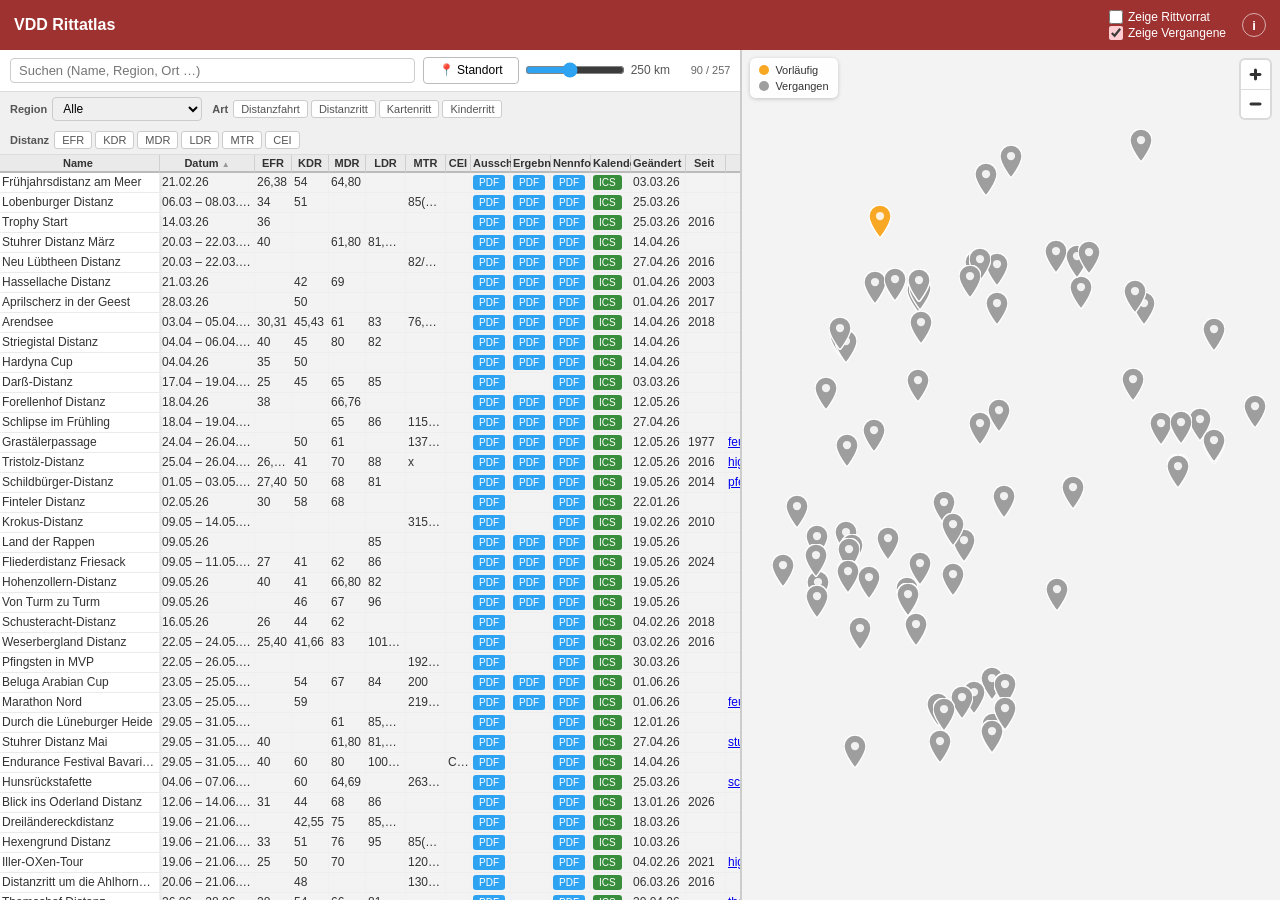
==== index.html @ be240b48 "update Datenschutz description" ====
<!DOCTYPE html>
<html lang="de">
<head>
<meta charset="UTF-8">
<meta name="viewport" content="width=device-width, initial-scale=1">
<title>VDD Rittatlas – Karte & Tabelle aller Distanzritte in Deutschland</title>
<meta name="description" content="Interaktive Karte und Tabelle aller VDD-Distanzritte in Deutschland. Filtern nach Region, Distanz, Typ und Entfernung vom Standort">
<meta property="og:type" content="website">
<meta property="og:url" content="https://techtimo.github.io/vdd-rittatlas/">
<meta property="og:title" content="VDD Rittatlas – Karte & Tabelle aller Distanzritte in Deutschland">
<meta property="og:description" content="Interaktive Karte und Tabelle aller VDD-Distanzritte in Deutschland. Filtern nach Region, Distanz, Typ und Entfernung vom Standort">

<link rel="canonical" href="https://techtimo.github.io/vdd-rittatlas/">
<link rel="icon" type="image/svg+xml" href="favicon.svg">
<link rel="preconnect" href="https://sgx.geodatenzentrum.de" crossorigin>
<link rel="preload" href="lib/maplibre-gl.css" as="style" onload="this.onload=null;this.rel='stylesheet'">
<noscript><link rel="stylesheet" href="lib/maplibre-gl.css"></noscript>
<link rel="stylesheet" href="app.css">
<link rel="preload" href="lib/maplibre-gl.js" as="script">
</head>
<body>

<main id="app">
  <div id="header">
    <h1>VDD Rittatlas</h1>
    <div id="toggle-group">
      <label id="vorrat-toggle"><input type="checkbox" id="show-vorrat"> Zeige Rittvorrat</label>
      <label id="vergangene-toggle"><input type="checkbox" id="show-vergangene" checked> Zeige Vergangene</label>
    </div>
    <button id="btn-info" title="Über diesen Atlas">i</button>
  </div>

  <div id="offline-banner">Offline – PDFs und Karte nicht verfügbar</div>

  <div id="split">
    <div id="left-pane">
      <div id="controls">
        <div id="search-wrap">
          <input id="search" type="text" placeholder="Suchen (Name, Region, Ort …)">
          <button id="search-clear" aria-label="Suche löschen">&#x2715;</button>
        </div>
        <div id="loc-controls">
          <button id="btn-locate">&#x1F4CD; Standort</button>
          <input id="radius-slider" type="range" min="50" max="500" step="50" value="250">
          <span id="radius-label">250 km</span>
        </div>
        <span id="count"></span>
      </div>
      <div id="filter-bar">
        <div class="fbar-group">
          <span class="fbar-label">Region</span>
          <select id="region-select"><option value="">Alle</option></select>
        </div>
        <div class="fbar-group">
          <span class="fbar-label">Art</span>
          <div id="type-toggles" class="toggle-row"></div>
        </div>
        <div class="fbar-group">
          <span class="fbar-label">Distanz</span>
          <div class="toggle-row">
            <button class="tog" data-dist="efr" title="Einführungsritt (25–40 km)">EFR</button>
            <button class="tog" data-dist="kdr" title="Kurzdistanzritt (41–60 km)">KDR</button>
            <button class="tog" data-dist="mdr" title="Mitteldistanzritt (61–80 km)">MDR</button>
            <button class="tog" data-dist="ldr" title="Langdistanzritt (81–160 km)">LDR</button>
            <button class="tog" data-dist="mtr" title="Mehrtagesritt">MTR</button>
            <button class="tog" data-dist="cei" title="Concours d'Endurance International">CEI</button>
          </div>
        </div>
        <button id="btn-clear-filters">&#x2715; Filter</button>
      </div>
      <div id="grid"></div>
    </div>

    <div id="right-pane">
      <div id="map"></div>
      <div id="legend-bar"></div>
    </div>
  </div>
</main>

<!-- info modal -->
<div id="info-modal">
  <div id="info-modal-content">
    <div id="info-modal-header">
      <span>Über diesen Atlas</span>
      <button id="info-modal-close">✕</button>
    </div>
    <div id="info-modal-body">
      <p>Der <strong>VDD Rittatlas</strong> zeigt aktuelle Distanzritte und Rittvorrat-Veranstaltungen in Deutschland auf einer interaktiven Karte und Tabelle.</p>
      <p>Die Daten stammen aus der <a href="https://vdd-aktuell.de/mediawiki/" target="_blank" rel="noopener">VDD-MediaWiki</a> und werden regelmäßig automatisch auf Änderungen geprüft.</p>
      <table id="info-stats">
        <tr><td>Zuletzt geprüft:</td><td id="info-geprueft">–</td></tr>
        <tr><td>Letzte Änderung:</td><td id="info-last-changed">–</td></tr>
      </table>
      <p>Quellcode: <a href="https://github.com/techtimo/vdd-rittatlas" target="_blank" rel="noopener">github.com/techtimo/vdd-rittatlas</a></p>
      <hr style="margin:14px 0;border:none;border-top:1px solid #eee">
      <p style="font-weight:600;margin-bottom:6px">Datenschutzerklärung</p>
      <p>Diese Seite setzt <strong>keine Cookies</strong> und erstellt keine Nutzerprofile. Die öffentlichen Veranstaltungsdaten werden im <strong>lokalen Speicher</strong> (localStorage) Ihres Browsers gespeichert, um eine Offline-Nutzung zu ermöglichen. Es werden dabei keine personenbezogenen Daten gespeichert.</p>
      <p><strong>Drittanbieter:</strong> Beim Laden der Seite werden Ressourcen von folgenden Diensten geladen, an die dabei Ihre IP-Adresse übermittelt wird:</p>
      <ul style="margin:4px 0 8px 16px;line-height:1.8">
        <li><a href="https://basemap.de" target="_blank" rel="noopener">basemap.de</a> / <a href="https://www.bkg.bund.de" target="_blank" rel="noopener">BKG</a> (sgx.geodatenzentrum.de) – Vektorkartenkacheln und Kartenstil</li>
        <li><a href="https://docs.github.com/en/site-policy/privacy-policies/github-general-privacy-statement" target="_blank" rel="noopener">GitHub</a> (github.io, api.github.com) – Hosting der Website und Prüfung des letzten Datenabgleichs</li>
        <li><a href="https://vdd-aktuell.de" target="_blank" rel="noopener">VDD MediaWiki</a> – Veranstaltungsbilder und Dokumente (nur beim Öffnen einer Veranstaltung)</li>
      </ul>
      <p><strong>Standortdaten:</strong> Die Standortfunktion verarbeitet Ihren Standort ausschließlich lokal im Browser. Es werden keine Standortdaten übertragen.</p>
    </div>
  </div>
</div>

<!-- mobile popup modal -->
<div id="popup-modal">
  <div id="popup-modal-content">
    <div id="popup-modal-header">
      <span id="popup-modal-title"></span>
      <button id="popup-modal-share" title="Link teilen" data-copied="✓"></button>
      <button id="popup-modal-close">✕</button>
    </div>
    <div id="popup-modal-body"></div>
    <div id="popup-modal-footer"></div>
  </div>
</div>

<script defer src="lib/maplibre-gl.js"></script>
<script defer src="app.js"></script>
</body>
</html>
---- lib/maplibre-gl.css ----
.maplibregl-map{font:12px/20px Helvetica Neue,Arial,Helvetica,sans-serif;overflow:hidden;position:relative;-webkit-tap-highlight-color:rgb(0 0 0/0)}.maplibregl-canvas{left:0;position:absolute;top:0}.maplibregl-map:fullscreen{height:100%;width:100%}.maplibregl-ctrl-group button.maplibregl-ctrl-compass{touch-action:none}.maplibregl-canvas-container.maplibregl-interactive,.maplibregl-ctrl-group button.maplibregl-ctrl-compass{cursor:grab;-webkit-user-select:none;-moz-user-select:none;user-select:none}.maplibregl-canvas-container.maplibregl-interactive.maplibregl-track-pointer{cursor:pointer}.maplibregl-canvas-container.maplibregl-interactive:active,.maplibregl-ctrl-group button.maplibregl-ctrl-compass:active{cursor:grabbing}.maplibregl-canvas-container.maplibregl-touch-zoom-rotate,.maplibregl-canvas-container.maplibregl-touch-zoom-rotate .maplibregl-canvas{touch-action:pan-x pan-y}.maplibregl-canvas-container.maplibregl-touch-drag-pan,.maplibregl-canvas-container.maplibregl-touch-drag-pan .maplibregl-canvas{touch-action:pinch-zoom}.maplibregl-canvas-container.maplibregl-touch-zoom-rotate.maplibregl-touch-drag-pan,.maplibregl-canvas-container.maplibregl-touch-zoom-rotate.maplibregl-touch-drag-pan .maplibregl-canvas{touch-action:none}.maplibregl-canvas-container.maplibregl-touch-drag-pan.maplibregl-cooperative-gestures,.maplibregl-canvas-container.maplibregl-touch-drag-pan.maplibregl-cooperative-gestures .maplibregl-canvas{touch-action:pan-x pan-y}.maplibregl-ctrl-bottom-left,.maplibregl-ctrl-bottom-right,.maplibregl-ctrl-top-left,.maplibregl-ctrl-top-right{pointer-events:none;position:absolute;z-index:2}.maplibregl-ctrl-top-left{left:0;top:0}.maplibregl-ctrl-top-right{right:0;top:0}.maplibregl-ctrl-bottom-left{bottom:0;left:0}.maplibregl-ctrl-bottom-right{bottom:0;right:0}.maplibregl-ctrl{clear:both;pointer-events:auto;transform:translate(0)}.maplibregl-ctrl-top-left .maplibregl-ctrl{float:left;margin:10px 0 0 10px}.maplibregl-ctrl-top-right .maplibregl-ctrl{float:right;margin:10px 10px 0 0}.maplibregl-ctrl-bottom-left .maplibregl-ctrl{float:left;margin:0 0 10px 10px}.maplibregl-ctrl-bottom-right .maplibregl-ctrl{float:right;margin:0 10px 10px 0}.maplibregl-ctrl-group{background:#fff;border-radius:4px}.maplibregl-ctrl-group:not(:empty){box-shadow:0 0 0 2px rgba(0,0,0,.1)}@media (forced-colors:active){.maplibregl-ctrl-group:not(:empty){box-shadow:0 0 0 2px ButtonText}}.maplibregl-ctrl-group button{background-color:transparent;border:0;box-sizing:border-box;cursor:pointer;display:block;height:29px;outline:none;padding:0;width:29px}.maplibregl-ctrl-group button+button{border-top:1px solid #ddd}.maplibregl-ctrl button .maplibregl-ctrl-icon{background-position:50%;background-repeat:no-repeat;display:block;height:100%;width:100%}@media (forced-colors:active){.maplibregl-ctrl-icon{background-color:transparent}.maplibregl-ctrl-group button+button{border-top:1px solid ButtonText}}.maplibregl-ctrl button::-moz-focus-inner{border:0;padding:0}.maplibregl-ctrl-attrib-button:focus,.maplibregl-ctrl-group button:focus{box-shadow:0 0 2px 2px #0096ff}.maplibregl-ctrl button:disabled{cursor:not-allowed}.maplibregl-ctrl button:disabled .maplibregl-ctrl-icon{opacity:.25}@media (hover:hover){.maplibregl-ctrl button:not(:disabled):hover{background-color:rgba(0,0,0,.05)}}.maplibregl-ctrl button:not(:disabled):active{background-color:rgba(0,0,0,.05)}.maplibregl-ctrl-group button:focus:focus-visible{box-shadow:0 0 2px 2px #0096ff}.maplibregl-ctrl-group button:focus:not(:focus-visible){box-shadow:none}.maplibregl-ctrl-group button:focus:first-child{border-radius:4px 4px 0 0}.maplibregl-ctrl-group button:focus:last-child{border-radius:0 0 4px 4px}.maplibregl-ctrl-group button:focus:only-child{border-radius:inherit}.maplibregl-ctrl button.maplibregl-ctrl-zoom-out .maplibregl-ctrl-icon{background-image:url("data:image/svg+xml;charset=utf-8,%3Csvg xmlns='http://www.w3.org/2000/svg' width='29' height='29' fill='%23333' viewBox='0 0 29 29'%3E%3Cpath d='M10 13c-.75 0-1.5.75-1.5 1.5S9.25 16 10 16h9c.75 0 1.5-.75 1.5-1.5S19.75 13 19 13z'/%3E%3C/svg%3E")}.maplibregl-ctrl button.maplibregl-ctrl-zoom-in .maplibregl-ctrl-icon{background-image:url("data:image/svg+xml;charset=utf-8,%3Csvg xmlns='http://www.w3.org/2000/svg' width='29' height='29' fill='%23333' viewBox='0 0 29 29'%3E%3Cpath d='M14.5 8.5c-.75 0-1.5.75-1.5 1.5v3h-3c-.75 0-1.5.75-1.5 1.5S9.25 16 10 16h3v3c0 .75.75 1.5 1.5 1.5S16 19.75 16 19v-3h3c.75 0 1.5-.75 1.5-1.5S19.75 13 19 13h-3v-3c0-.75-.75-1.5-1.5-1.5'/%3E%3C/svg%3E")}@media (forced-colors:active){.maplibregl-ctrl button.maplibregl-ctrl-zoom-out .maplibregl-ctrl-icon{background-image:url("data:image/svg+xml;charset=utf-8,%3Csvg xmlns='http://www.w3.org/2000/svg' width='29' height='29' fill='%23fff' viewBox='0 0 29 29'%3E%3Cpath d='M10 13c-.75 0-1.5.75-1.5 1.5S9.25 16 10 16h9c.75 0 1.5-.75 1.5-1.5S19.75 13 19 13z'/%3E%3C/svg%3E")}.maplibregl-ctrl button.maplibregl-ctrl-zoom-in .maplibregl-ctrl-icon{background-image:url("data:image/svg+xml;charset=utf-8,%3Csvg xmlns='http://www.w3.org/2000/svg' width='29' height='29' fill='%23fff' viewBox='0 0 29 29'%3E%3Cpath d='M14.5 8.5c-.75 0-1.5.75-1.5 1.5v3h-3c-.75 0-1.5.75-1.5 1.5S9.25 16 10 16h3v3c0 .75.75 1.5 1.5 1.5S16 19.75 16 19v-3h3c.75 0 1.5-.75 1.5-1.5S19.75 13 19 13h-3v-3c0-.75-.75-1.5-1.5-1.5'/%3E%3C/svg%3E")}}@media (forced-colors:active) and (prefers-color-scheme:light){.maplibregl-ctrl button.maplibregl-ctrl-zoom-out .maplibregl-ctrl-icon{background-image:url("data:image/svg+xml;charset=utf-8,%3Csvg xmlns='http://www.w3.org/2000/svg' width='29' height='29' viewBox='0 0 29 29'%3E%3Cpath d='M10 13c-.75 0-1.5.75-1.5 1.5S9.25 16 10 16h9c.75 0 1.5-.75 1.5-1.5S19.75 13 19 13z'/%3E%3C/svg%3E")}.maplibregl-ctrl button.maplibregl-ctrl-zoom-in .maplibregl-ctrl-icon{background-image:url("data:image/svg+xml;charset=utf-8,%3Csvg xmlns='http://www.w3.org/2000/svg' width='29' height='29' viewBox='0 0 29 29'%3E%3Cpath d='M14.5 8.5c-.75 0-1.5.75-1.5 1.5v3h-3c-.75 0-1.5.75-1.5 1.5S9.25 16 10 16h3v3c0 .75.75 1.5 1.5 1.5S16 19.75 16 19v-3h3c.75 0 1.5-.75 1.5-1.5S19.75 13 19 13h-3v-3c0-.75-.75-1.5-1.5-1.5'/%3E%3C/svg%3E")}}.maplibregl-ctrl button.maplibregl-ctrl-fullscreen .maplibregl-ctrl-icon{background-image:url("data:image/svg+xml;charset=utf-8,%3Csvg xmlns='http://www.w3.org/2000/svg' width='29' height='29' fill='%23333' viewBox='0 0 29 29'%3E%3Cpath d='M24 16v5.5c0 1.75-.75 2.5-2.5 2.5H16v-1l3-1.5-4-5.5 1-1 5.5 4 1.5-3zM6 16l1.5 3 5.5-4 1 1-4 5.5 3 1.5v1H7.5C5.75 24 5 23.25 5 21.5V16zm7-11v1l-3 1.5 4 5.5-1 1-5.5-4L6 13H5V7.5C5 5.75 5.75 5 7.5 5zm11 2.5c0-1.75-.75-2.5-2.5-2.5H16v1l3 1.5-4 5.5 1 1 5.5-4 1.5 3h1z'/%3E%3C/svg%3E")}.maplibregl-ctrl button.maplibregl-ctrl-shrink .maplibregl-ctrl-icon{background-image:url("data:image/svg+xml;charset=utf-8,%3Csvg xmlns='http://www.w3.org/2000/svg' width='29' height='29' viewBox='0 0 29 29'%3E%3Cpath d='M18.5 16c-1.75 0-2.5.75-2.5 2.5V24h1l1.5-3 5.5 4 1-1-4-5.5 3-1.5v-1zM13 18.5c0-1.75-.75-2.5-2.5-2.5H5v1l3 1.5L4 24l1 1 5.5-4 1.5 3h1zm3-8c0 1.75.75 2.5 2.5 2.5H24v-1l-3-1.5L25 5l-1-1-5.5 4L17 5h-1zM10.5 13c1.75 0 2.5-.75 2.5-2.5V5h-1l-1.5 3L5 4 4 5l4 5.5L5 12v1z'/%3E%3C/svg%3E")}@media (forced-colors:active){.maplibregl-ctrl button.maplibregl-ctrl-fullscreen .maplibregl-ctrl-icon{background-image:url("data:image/svg+xml;charset=utf-8,%3Csvg xmlns='http://www.w3.org/2000/svg' width='29' height='29' fill='%23fff' viewBox='0 0 29 29'%3E%3Cpath d='M24 16v5.5c0 1.75-.75 2.5-2.5 2.5H16v-1l3-1.5-4-5.5 1-1 5.5 4 1.5-3zM6 16l1.5 3 5.5-4 1 1-4 5.5 3 1.5v1H7.5C5.75 24 5 23.25 5 21.5V16zm7-11v1l-3 1.5 4 5.5-1 1-5.5-4L6 13H5V7.5C5 5.75 5.75 5 7.5 5zm11 2.5c0-1.75-.75-2.5-2.5-2.5H16v1l3 1.5-4 5.5 1 1 5.5-4 1.5 3h1z'/%3E%3C/svg%3E")}.maplibregl-ctrl button.maplibregl-ctrl-shrink .maplibregl-ctrl-icon{background-image:url("data:image/svg+xml;charset=utf-8,%3Csvg xmlns='http://www.w3.org/2000/svg' width='29' height='29' fill='%23fff' viewBox='0 0 29 29'%3E%3Cpath d='M18.5 16c-1.75 0-2.5.75-2.5 2.5V24h1l1.5-3 5.5 4 1-1-4-5.5 3-1.5v-1zM13 18.5c0-1.75-.75-2.5-2.5-2.5H5v1l3 1.5L4 24l1 1 5.5-4 1.5 3h1zm3-8c0 1.75.75 2.5 2.5 2.5H24v-1l-3-1.5L25 5l-1-1-5.5 4L17 5h-1zM10.5 13c1.75 0 2.5-.75 2.5-2.5V5h-1l-1.5 3L5 4 4 5l4 5.5L5 12v1z'/%3E%3C/svg%3E")}}@media (forced-colors:active) and (prefers-color-scheme:light){.maplibregl-ctrl button.maplibregl-ctrl-fullscreen .maplibregl-ctrl-icon{background-image:url("data:image/svg+xml;charset=utf-8,%3Csvg xmlns='http://www.w3.org/2000/svg' width='29' height='29' viewBox='0 0 29 29'%3E%3Cpath d='M24 16v5.5c0 1.75-.75 2.5-2.5 2.5H16v-1l3-1.5-4-5.5 1-1 5.5 4 1.5-3zM6 16l1.5 3 5.5-4 1 1-4 5.5 3 1.5v1H7.5C5.75 24 5 23.25 5 21.5V16zm7-11v1l-3 1.5 4 5.5-1 1-5.5-4L6 13H5V7.5C5 5.75 5.75 5 7.5 5zm11 2.5c0-1.75-.75-2.5-2.5-2.5H16v1l3 1.5-4 5.5 1 1 5.5-4 1.5 3h1z'/%3E%3C/svg%3E")}.maplibregl-ctrl button.maplibregl-ctrl-shrink .maplibregl-ctrl-icon{background-image:url("data:image/svg+xml;charset=utf-8,%3Csvg xmlns='http://www.w3.org/2000/svg' width='29' height='29' viewBox='0 0 29 29'%3E%3Cpath d='M18.5 16c-1.75 0-2.5.75-2.5 2.5V24h1l1.5-3 5.5 4 1-1-4-5.5 3-1.5v-1zM13 18.5c0-1.75-.75-2.5-2.5-2.5H5v1l3 1.5L4 24l1 1 5.5-4 1.5 3h1zm3-8c0 1.75.75 2.5 2.5 2.5H24v-1l-3-1.5L25 5l-1-1-5.5 4L17 5h-1zM10.5 13c1.75 0 2.5-.75 2.5-2.5V5h-1l-1.5 3L5 4 4 5l4 5.5L5 12v1z'/%3E%3C/svg%3E")}}.maplibregl-ctrl button.maplibregl-ctrl-compass .maplibregl-ctrl-icon{background-image:url("data:image/svg+xml;charset=utf-8,%3Csvg xmlns='http://www.w3.org/2000/svg' width='29' height='29' fill='%23333' viewBox='0 0 29 29'%3E%3Cpath d='m10.5 14 4-8 4 8z'/%3E%3Cpath fill='%23ccc' d='m10.5 16 4 8 4-8z'/%3E%3C/svg%3E")}@media (forced-colors:active){.maplibregl-ctrl button.maplibregl-ctrl-compass .maplibregl-ctrl-icon{background-image:url("data:image/svg+xml;charset=utf-8,%3Csvg xmlns='http://www.w3.org/2000/svg' width='29' height='29' fill='%23fff' viewBox='0 0 29 29'%3E%3Cpath d='m10.5 14 4-8 4 8z'/%3E%3Cpath fill='%23ccc' d='m10.5 16 4 8 4-8z'/%3E%3C/svg%3E")}}@media (forced-colors:active) and (prefers-color-scheme:light){.maplibregl-ctrl button.maplibregl-ctrl-compass .maplibregl-ctrl-icon{background-image:url("data:image/svg+xml;charset=utf-8,%3Csvg xmlns='http://www.w3.org/2000/svg' width='29' height='29' viewBox='0 0 29 29'%3E%3Cpath d='m10.5 14 4-8 4 8z'/%3E%3Cpath fill='%23ccc' d='m10.5 16 4 8 4-8z'/%3E%3C/svg%3E")}}.maplibregl-ctrl button.maplibregl-ctrl-globe .maplibregl-ctrl-icon{background-image:url("data:image/svg+xml;charset=utf-8,%3Csvg xmlns='http://www.w3.org/2000/svg' width='22' height='22' fill='none' stroke='%23333' viewBox='0 0 22 22'%3E%3Ccircle cx='11' cy='11' r='8.5'/%3E%3Cpath d='M17.5 11c0 4.819-3.02 8.5-6.5 8.5S4.5 15.819 4.5 11 7.52 2.5 11 2.5s6.5 3.681 6.5 8.5Z'/%3E%3Cpath d='M13.5 11c0 2.447-.331 4.64-.853 6.206-.262.785-.562 1.384-.872 1.777-.314.399-.58.517-.775.517s-.461-.118-.775-.517c-.31-.393-.61-.992-.872-1.777C8.831 15.64 8.5 13.446 8.5 11s.331-4.64.853-6.206c.262-.785.562-1.384.872-1.777.314-.399.58-.517.775-.517s.461.118.775.517c.31.393.61.992.872 1.777.522 1.565.853 3.76.853 6.206Z'/%3E%3Cpath d='M11 7.5c-1.909 0-3.622-.166-4.845-.428-.616-.132-1.08-.283-1.379-.434a1.3 1.3 0 0 1-.224-.138q.07-.058.224-.138c.299-.151.763-.302 1.379-.434C7.378 5.666 9.091 5.5 11 5.5s3.622.166 4.845.428c.616.132 1.08.283 1.379.434.105.053.177.1.224.138q-.07.058-.224.138c-.299.151-.763.302-1.379.434-1.223.262-2.936.428-4.845.428ZM4.486 6.436ZM11 16.5c-1.909 0-3.622-.166-4.845-.428-.616-.132-1.08-.283-1.379-.434a1.3 1.3 0 0 1-.224-.138 1.3 1.3 0 0 1 .224-.138c.299-.151.763-.302 1.379-.434C7.378 14.666 9.091 14.5 11 14.5s3.622.166 4.845.428c.616.132 1.08.283 1.379.434.105.053.177.1.224.138a1.3 1.3 0 0 1-.224.138c-.299.151-.763.302-1.379.434-1.223.262-2.936.428-4.845.428Zm-6.514-1.064ZM11 12.5c-2.46 0-4.672-.222-6.255-.574-.796-.177-1.406-.38-1.805-.59a1.5 1.5 0 0 1-.39-.272.3.3 0 0 1-.047-.064.3.3 0 0 1 .048-.064c.066-.073.189-.167.389-.272.399-.21 1.009-.413 1.805-.59C6.328 9.722 8.54 9.5 11 9.5s4.672.222 6.256.574c.795.177 1.405.38 1.804.59.2.105.323.2.39.272a.3.3 0 0 1 .047.064.3.3 0 0 1-.048.064 1.4 1.4 0 0 1-.389.272c-.399.21-1.009.413-1.804.59-1.584.352-3.796.574-6.256.574Zm-8.501-1.51v.002zm0 .018v.002zm17.002.002v-.002zm0-.018v-.002z'/%3E%3C/svg%3E")}.maplibregl-ctrl button.maplibregl-ctrl-globe-enabled .maplibregl-ctrl-icon{background-image:url("data:image/svg+xml;charset=utf-8,%3Csvg xmlns='http://www.w3.org/2000/svg' width='22' height='22' fill='none' stroke='%2333b5e5' viewBox='0 0 22 22'%3E%3Ccircle cx='11' cy='11' r='8.5'/%3E%3Cpath d='M17.5 11c0 4.819-3.02 8.5-6.5 8.5S4.5 15.819 4.5 11 7.52 2.5 11 2.5s6.5 3.681 6.5 8.5Z'/%3E%3Cpath d='M13.5 11c0 2.447-.331 4.64-.853 6.206-.262.785-.562 1.384-.872 1.777-.314.399-.58.517-.775.517s-.461-.118-.775-.517c-.31-.393-.61-.992-.872-1.777C8.831 15.64 8.5 13.446 8.5 11s.331-4.64.853-6.206c.262-.785.562-1.384.872-1.777.314-.399.58-.517.775-.517s.461.118.775.517c.31.393.61.992.872 1.777.522 1.565.853 3.76.853 6.206Z'/%3E%3Cpath d='M11 7.5c-1.909 0-3.622-.166-4.845-.428-.616-.132-1.08-.283-1.379-.434a1.3 1.3 0 0 1-.224-.138q.07-.058.224-.138c.299-.151.763-.302 1.379-.434C7.378 5.666 9.091 5.5 11 5.5s3.622.166 4.845.428c.616.132 1.08.283 1.379.434.105.053.177.1.224.138q-.07.058-.224.138c-.299.151-.763.302-1.379.434-1.223.262-2.936.428-4.845.428ZM4.486 6.436ZM11 16.5c-1.909 0-3.622-.166-4.845-.428-.616-.132-1.08-.283-1.379-.434a1.3 1.3 0 0 1-.224-.138 1.3 1.3 0 0 1 .224-.138c.299-.151.763-.302 1.379-.434C7.378 14.666 9.091 14.5 11 14.5s3.622.166 4.845.428c.616.132 1.08.283 1.379.434.105.053.177.1.224.138a1.3 1.3 0 0 1-.224.138c-.299.151-.763.302-1.379.434-1.223.262-2.936.428-4.845.428Zm-6.514-1.064ZM11 12.5c-2.46 0-4.672-.222-6.255-.574-.796-.177-1.406-.38-1.805-.59a1.5 1.5 0 0 1-.39-.272.3.3 0 0 1-.047-.064.3.3 0 0 1 .048-.064c.066-.073.189-.167.389-.272.399-.21 1.009-.413 1.805-.59C6.328 9.722 8.54 9.5 11 9.5s4.672.222 6.256.574c.795.177 1.405.38 1.804.59.2.105.323.2.39.272a.3.3 0 0 1 .047.064.3.3 0 0 1-.048.064 1.4 1.4 0 0 1-.389.272c-.399.21-1.009.413-1.804.59-1.584.352-3.796.574-6.256.574Zm-8.501-1.51v.002zm0 .018v.002zm17.002.002v-.002zm0-.018v-.002z'/%3E%3C/svg%3E")}.maplibregl-ctrl button.maplibregl-ctrl-terrain .maplibregl-ctrl-icon{background-image:url("data:image/svg+xml;charset=utf-8,%3Csvg xmlns='http://www.w3.org/2000/svg' width='22' height='22' fill='%23333' viewBox='0 0 22 22'%3E%3Cpath d='m1.754 13.406 4.453-4.851 3.09 3.09 3.281 3.277.969-.969-3.309-3.312 3.844-4.121 6.148 6.886h1.082v-.855l-7.207-8.07-4.84 5.187L6.169 6.57l-5.48 5.965v.871ZM.688 16.844h20.625v1.375H.688Zm0 0'/%3E%3C/svg%3E")}.maplibregl-ctrl button.maplibregl-ctrl-terrain-enabled .maplibregl-ctrl-icon{background-image:url("data:image/svg+xml;charset=utf-8,%3Csvg xmlns='http://www.w3.org/2000/svg' width='22' height='22' fill='%2333b5e5' viewBox='0 0 22 22'%3E%3Cpath d='m1.754 13.406 4.453-4.851 3.09 3.09 3.281 3.277.969-.969-3.309-3.312 3.844-4.121 6.148 6.886h1.082v-.855l-7.207-8.07-4.84 5.187L6.169 6.57l-5.48 5.965v.871ZM.688 16.844h20.625v1.375H.688Zm0 0'/%3E%3C/svg%3E")}.maplibregl-ctrl button.maplibregl-ctrl-geolocate .maplibregl-ctrl-icon{background-image:url("data:image/svg+xml;charset=utf-8,%3Csvg xmlns='http://www.w3.org/2000/svg' width='29' height='29' fill='%23333' viewBox='0 0 20 20'%3E%3Cpath d='M10 4C9 4 9 5 9 5v.1A5 5 0 0 0 5.1 9H5s-1 0-1 1 1 1 1 1h.1A5 5 0 0 0 9 14.9v.1s0 1 1 1 1-1 1-1v-.1a5 5 0 0 0 3.9-3.9h.1s1 0 1-1-1-1-1-1h-.1A5 5 0 0 0 11 5.1V5s0-1-1-1m0 2.5a3.5 3.5 0 1 1 0 7 3.5 3.5 0 1 1 0-7'/%3E%3Ccircle cx='10' cy='10' r='2'/%3E%3C/svg%3E")}.maplibregl-ctrl button.maplibregl-ctrl-geolocate:disabled .maplibregl-ctrl-icon{background-image:url("data:image/svg+xml;charset=utf-8,%3Csvg xmlns='http://www.w3.org/2000/svg' width='29' height='29' fill='%23aaa' viewBox='0 0 20 20'%3E%3Cpath d='M10 4C9 4 9 5 9 5v.1A5 5 0 0 0 5.1 9H5s-1 0-1 1 1 1 1 1h.1A5 5 0 0 0 9 14.9v.1s0 1 1 1 1-1 1-1v-.1a5 5 0 0 0 3.9-3.9h.1s1 0 1-1-1-1-1-1h-.1A5 5 0 0 0 11 5.1V5s0-1-1-1m0 2.5a3.5 3.5 0 1 1 0 7 3.5 3.5 0 1 1 0-7'/%3E%3Ccircle cx='10' cy='10' r='2'/%3E%3Cpath fill='red' d='m14 5 1 1-9 9-1-1z'/%3E%3C/svg%3E")}.maplibregl-ctrl button.maplibregl-ctrl-geolocate.maplibregl-ctrl-geolocate-active .maplibregl-ctrl-icon{background-image:url("data:image/svg+xml;charset=utf-8,%3Csvg xmlns='http://www.w3.org/2000/svg' width='29' height='29' fill='%2333b5e5' viewBox='0 0 20 20'%3E%3Cpath d='M10 4C9 4 9 5 9 5v.1A5 5 0 0 0 5.1 9H5s-1 0-1 1 1 1 1 1h.1A5 5 0 0 0 9 14.9v.1s0 1 1 1 1-1 1-1v-.1a5 5 0 0 0 3.9-3.9h.1s1 0 1-1-1-1-1-1h-.1A5 5 0 0 0 11 5.1V5s0-1-1-1m0 2.5a3.5 3.5 0 1 1 0 7 3.5 3.5 0 1 1 0-7'/%3E%3Ccircle cx='10' cy='10' r='2'/%3E%3C/svg%3E")}.maplibregl-ctrl button.maplibregl-ctrl-geolocate.maplibregl-ctrl-geolocate-active-error .maplibregl-ctrl-icon{background-image:url("data:image/svg+xml;charset=utf-8,%3Csvg xmlns='http://www.w3.org/2000/svg' width='29' height='29' fill='%23e58978' viewBox='0 0 20 20'%3E%3Cpath d='M10 4C9 4 9 5 9 5v.1A5 5 0 0 0 5.1 9H5s-1 0-1 1 1 1 1 1h.1A5 5 0 0 0 9 14.9v.1s0 1 1 1 1-1 1-1v-.1a5 5 0 0 0 3.9-3.9h.1s1 0 1-1-1-1-1-1h-.1A5 5 0 0 0 11 5.1V5s0-1-1-1m0 2.5a3.5 3.5 0 1 1 0 7 3.5 3.5 0 1 1 0-7'/%3E%3Ccircle cx='10' cy='10' r='2'/%3E%3C/svg%3E")}.maplibregl-ctrl button.maplibregl-ctrl-geolocate.maplibregl-ctrl-geolocate-background .maplibregl-ctrl-icon{background-image:url("data:image/svg+xml;charset=utf-8,%3Csvg xmlns='http://www.w3.org/2000/svg' width='29' height='29' fill='%2333b5e5' viewBox='0 0 20 20'%3E%3Cpath d='M10 4C9 4 9 5 9 5v.1A5 5 0 0 0 5.1 9H5s-1 0-1 1 1 1 1 1h.1A5 5 0 0 0 9 14.9v.1s0 1 1 1 1-1 1-1v-.1a5 5 0 0 0 3.9-3.9h.1s1 0 1-1-1-1-1-1h-.1A5 5 0 0 0 11 5.1V5s0-1-1-1m0 2.5a3.5 3.5 0 1 1 0 7 3.5 3.5 0 1 1 0-7'/%3E%3C/svg%3E")}.maplibregl-ctrl button.maplibregl-ctrl-geolocate.maplibregl-ctrl-geolocate-background-error .maplibregl-ctrl-icon{background-image:url("data:image/svg+xml;charset=utf-8,%3Csvg xmlns='http://www.w3.org/2000/svg' width='29' height='29' fill='%23e54e33' viewBox='0 0 20 20'%3E%3Cpath d='M10 4C9 4 9 5 9 5v.1A5 5 0 0 0 5.1 9H5s-1 0-1 1 1 1 1 1h.1A5 5 0 0 0 9 14.9v.1s0 1 1 1 1-1 1-1v-.1a5 5 0 0 0 3.9-3.9h.1s1 0 1-1-1-1-1-1h-.1A5 5 0 0 0 11 5.1V5s0-1-1-1m0 2.5a3.5 3.5 0 1 1 0 7 3.5 3.5 0 1 1 0-7'/%3E%3C/svg%3E")}.maplibregl-ctrl button.maplibregl-ctrl-geolocate.maplibregl-ctrl-geolocate-waiting .maplibregl-ctrl-icon{animation:maplibregl-spin 2s linear infinite}@media (forced-colors:active){.maplibregl-ctrl button.maplibregl-ctrl-geolocate .maplibregl-ctrl-icon{background-image:url("data:image/svg+xml;charset=utf-8,%3Csvg xmlns='http://www.w3.org/2000/svg' width='29' height='29' fill='%23fff' viewBox='0 0 20 20'%3E%3Cpath d='M10 4C9 4 9 5 9 5v.1A5 5 0 0 0 5.1 9H5s-1 0-1 1 1 1 1 1h.1A5 5 0 0 0 9 14.9v.1s0 1 1 1 1-1 1-1v-.1a5 5 0 0 0 3.9-3.9h.1s1 0 1-1-1-1-1-1h-.1A5 5 0 0 0 11 5.1V5s0-1-1-1m0 2.5a3.5 3.5 0 1 1 0 7 3.5 3.5 0 1 1 0-7'/%3E%3Ccircle cx='10' cy='10' r='2'/%3E%3C/svg%3E")}.maplibregl-ctrl button.maplibregl-ctrl-geolocate:disabled .maplibregl-ctrl-icon{background-image:url("data:image/svg+xml;charset=utf-8,%3Csvg xmlns='http://www.w3.org/2000/svg' width='29' height='29' fill='%23999' viewBox='0 0 20 20'%3E%3Cpath d='M10 4C9 4 9 5 9 5v.1A5 5 0 0 0 5.1 9H5s-1 0-1 1 1 1 1 1h.1A5 5 0 0 0 9 14.9v.1s0 1 1 1 1-1 1-1v-.1a5 5 0 0 0 3.9-3.9h.1s1 0 1-1-1-1-1-1h-.1A5 5 0 0 0 11 5.1V5s0-1-1-1m0 2.5a3.5 3.5 0 1 1 0 7 3.5 3.5 0 1 1 0-7'/%3E%3Ccircle cx='10' cy='10' r='2'/%3E%3Cpath fill='red' d='m14 5 1 1-9 9-1-1z'/%3E%3C/svg%3E")}.maplibregl-ctrl button.maplibregl-ctrl-geolocate.maplibregl-ctrl-geolocate-active .maplibregl-ctrl-icon{background-image:url("data:image/svg+xml;charset=utf-8,%3Csvg xmlns='http://www.w3.org/2000/svg' width='29' height='29' fill='%2333b5e5' viewBox='0 0 20 20'%3E%3Cpath d='M10 4C9 4 9 5 9 5v.1A5 5 0 0 0 5.1 9H5s-1 0-1 1 1 1 1 1h.1A5 5 0 0 0 9 14.9v.1s0 1 1 1 1-1 1-1v-.1a5 5 0 0 0 3.9-3.9h.1s1 0 1-1-1-1-1-1h-.1A5 5 0 0 0 11 5.1V5s0-1-1-1m0 2.5a3.5 3.5 0 1 1 0 7 3.5 3.5 0 1 1 0-7'/%3E%3Ccircle cx='10' cy='10' r='2'/%3E%3C/svg%3E")}.maplibregl-ctrl button.maplibregl-ctrl-geolocate.maplibregl-ctrl-geolocate-active-error .maplibregl-ctrl-icon{background-image:url("data:image/svg+xml;charset=utf-8,%3Csvg xmlns='http://www.w3.org/2000/svg' width='29' height='29' fill='%23e58978' viewBox='0 0 20 20'%3E%3Cpath d='M10 4C9 4 9 5 9 5v.1A5 5 0 0 0 5.1 9H5s-1 0-1 1 1 1 1 1h.1A5 5 0 0 0 9 14.9v.1s0 1 1 1 1-1 1-1v-.1a5 5 0 0 0 3.9-3.9h.1s1 0 1-1-1-1-1-1h-.1A5 5 0 0 0 11 5.1V5s0-1-1-1m0 2.5a3.5 3.5 0 1 1 0 7 3.5 3.5 0 1 1 0-7'/%3E%3Ccircle cx='10' cy='10' r='2'/%3E%3C/svg%3E")}.maplibregl-ctrl button.maplibregl-ctrl-geolocate.maplibregl-ctrl-geolocate-background .maplibregl-ctrl-icon{background-image:url("data:image/svg+xml;charset=utf-8,%3Csvg xmlns='http://www.w3.org/2000/svg' width='29' height='29' fill='%2333b5e5' viewBox='0 0 20 20'%3E%3Cpath d='M10 4C9 4 9 5 9 5v.1A5 5 0 0 0 5.1 9H5s-1 0-1 1 1 1 1 1h.1A5 5 0 0 0 9 14.9v.1s0 1 1 1 1-1 1-1v-.1a5 5 0 0 0 3.9-3.9h.1s1 0 1-1-1-1-1-1h-.1A5 5 0 0 0 11 5.1V5s0-1-1-1m0 2.5a3.5 3.5 0 1 1 0 7 3.5 3.5 0 1 1 0-7'/%3E%3C/svg%3E")}.maplibregl-ctrl button.maplibregl-ctrl-geolocate.maplibregl-ctrl-geolocate-background-error .maplibregl-ctrl-icon{background-image:url("data:image/svg+xml;charset=utf-8,%3Csvg xmlns='http://www.w3.org/2000/svg' width='29' height='29' fill='%23e54e33' viewBox='0 0 20 20'%3E%3Cpath d='M10 4C9 4 9 5 9 5v.1A5 5 0 0 0 5.1 9H5s-1 0-1 1 1 1 1 1h.1A5 5 0 0 0 9 14.9v.1s0 1 1 1 1-1 1-1v-.1a5 5 0 0 0 3.9-3.9h.1s1 0 1-1-1-1-1-1h-.1A5 5 0 0 0 11 5.1V5s0-1-1-1m0 2.5a3.5 3.5 0 1 1 0 7 3.5 3.5 0 1 1 0-7'/%3E%3C/svg%3E")}}@media (forced-colors:active) and (prefers-color-scheme:light){.maplibregl-ctrl button.maplibregl-ctrl-geolocate .maplibregl-ctrl-icon{background-image:url("data:image/svg+xml;charset=utf-8,%3Csvg xmlns='http://www.w3.org/2000/svg' width='29' height='29' viewBox='0 0 20 20'%3E%3Cpath d='M10 4C9 4 9 5 9 5v.1A5 5 0 0 0 5.1 9H5s-1 0-1 1 1 1 1 1h.1A5 5 0 0 0 9 14.9v.1s0 1 1 1 1-1 1-1v-.1a5 5 0 0 0 3.9-3.9h.1s1 0 1-1-1-1-1-1h-.1A5 5 0 0 0 11 5.1V5s0-1-1-1m0 2.5a3.5 3.5 0 1 1 0 7 3.5 3.5 0 1 1 0-7'/%3E%3Ccircle cx='10' cy='10' r='2'/%3E%3C/svg%3E")}.maplibregl-ctrl button.maplibregl-ctrl-geolocate:disabled .maplibregl-ctrl-icon{background-image:url("data:image/svg+xml;charset=utf-8,%3Csvg xmlns='http://www.w3.org/2000/svg' width='29' height='29' fill='%23666' viewBox='0 0 20 20'%3E%3Cpath d='M10 4C9 4 9 5 9 5v.1A5 5 0 0 0 5.1 9H5s-1 0-1 1 1 1 1 1h.1A5 5 0 0 0 9 14.9v.1s0 1 1 1 1-1 1-1v-.1a5 5 0 0 0 3.9-3.9h.1s1 0 1-1-1-1-1-1h-.1A5 5 0 0 0 11 5.1V5s0-1-1-1m0 2.5a3.5 3.5 0 1 1 0 7 3.5 3.5 0 1 1 0-7'/%3E%3Ccircle cx='10' cy='10' r='2'/%3E%3Cpath fill='red' d='m14 5 1 1-9 9-1-1z'/%3E%3C/svg%3E")}}@keyframes maplibregl-spin{0%{transform:rotate(0deg)}to{transform:rotate(1turn)}}a.maplibregl-ctrl-logo{background-image:url("data:image/svg+xml;charset=utf-8,%3Csvg xmlns='http://www.w3.org/2000/svg' width='88' height='23' fill='none'%3E%3Cpath fill='%23000' fill-opacity='.4' fill-rule='evenodd' d='M17.408 16.796h-1.827l2.501-12.095h.198l3.324 6.533.988 2.19.988-2.19 3.258-6.533h.181l2.6 12.095h-1.81l-1.218-5.644-.362-1.71-.658 1.71-2.929 5.644h-.098l-2.914-5.644-.757-1.71-.345 1.71zm1.958-3.42-.726 3.663a1.255 1.255 0 0 1-1.232 1.011h-1.827a1.255 1.255 0 0 1-1.229-1.509l2.501-12.095a1.255 1.255 0 0 1 1.23-1.001h.197a1.25 1.25 0 0 1 1.12.685l3.19 6.273 3.125-6.263a1.25 1.25 0 0 1 1.123-.695h.181a1.255 1.255 0 0 1 1.227.991l1.443 6.71a5 5 0 0 1 .314-.787l.009-.016a4.6 4.6 0 0 1 1.777-1.887c.782-.46 1.668-.667 2.611-.667a4.6 4.6 0 0 1 1.7.32l.306.134c.21-.16.474-.256.759-.256h1.694a1.255 1.255 0 0 1 1.212.925 1.255 1.255 0 0 1 1.212-.925h1.711c.284 0 .545.094.755.252.613-.3 1.312-.45 2.075-.45 1.356 0 2.557.445 3.482 1.4q.47.48.763 1.064V4.701a1.255 1.255 0 0 1 1.255-1.255h1.86A1.255 1.255 0 0 1 54.44 4.7v9.194h2.217c.19 0 .37.043.532.118v-4.77c0-.356.147-.678.385-.906a2.42 2.42 0 0 1-.682-1.71c0-.665.267-1.253.735-1.7a2.45 2.45 0 0 1 1.722-.674 2.43 2.43 0 0 1 1.705.675q.318.302.504.683V4.7a1.255 1.255 0 0 1 1.255-1.255h1.744A1.255 1.255 0 0 1 65.812 4.7v3.335a4.8 4.8 0 0 1 1.526-.246c.938 0 1.817.214 2.59.69a4.47 4.47 0 0 1 1.67 1.743v-.98a1.255 1.255 0 0 1 1.256-1.256h1.777c.233 0 .451.064.639.174a3.4 3.4 0 0 1 1.567-.372c.346 0 .861.02 1.285.232a1.25 1.25 0 0 1 .689 1.004 4.7 4.7 0 0 1 .853-.588c.795-.44 1.675-.647 2.61-.647 1.385 0 2.65.39 3.525 1.396.836.938 1.168 2.173 1.168 3.528q-.001.515-.056 1.051a1.255 1.255 0 0 1-.947 1.09l.408.952a1.255 1.255 0 0 1-.477 1.552c-.418.268-.92.463-1.458.612-.613.171-1.304.244-2.049.244-1.06 0-2.043-.207-2.886-.698l-.015-.008c-.798-.48-1.419-1.135-1.818-1.963l-.004-.008a5.8 5.8 0 0 1-.548-2.512q0-.429.053-.843a1.3 1.3 0 0 1-.333-.086l-.166-.004c-.223 0-.426.062-.643.228-.03.024-.142.139-.142.59v3.883a1.255 1.255 0 0 1-1.256 1.256h-1.777a1.255 1.255 0 0 1-1.256-1.256V15.69l-.032.057a4.8 4.8 0 0 1-1.86 1.833 5.04 5.04 0 0 1-2.484.634 4.5 4.5 0 0 1-1.935-.424 1.25 1.25 0 0 1-.764.258h-1.71a1.255 1.255 0 0 1-1.256-1.255V7.687a2.4 2.4 0 0 1-.428.625c.253.23.412.561.412.93v7.553a1.255 1.255 0 0 1-1.256 1.255h-1.843a1.25 1.25 0 0 1-.894-.373c-.228.23-.544.373-.894.373H51.32a1.255 1.255 0 0 1-1.256-1.255v-1.251l-.061.117a4.7 4.7 0 0 1-1.782 1.884 4.77 4.77 0 0 1-2.485.67 5.6 5.6 0 0 1-1.485-.188l.009 2.764a1.255 1.255 0 0 1-1.255 1.259h-1.729a1.255 1.255 0 0 1-1.255-1.255v-3.537a1.255 1.255 0 0 1-1.167.793h-1.679a1.25 1.25 0 0 1-.77-.263 4.5 4.5 0 0 1-1.945.429c-.885 0-1.724-.21-2.495-.632l-.017-.01a5 5 0 0 1-1.081-.836 1.255 1.255 0 0 1-1.254 1.312h-1.81a1.255 1.255 0 0 1-1.228-.99l-.782-3.625-2.044 3.939a1.25 1.25 0 0 1-1.115.676h-.098a1.25 1.25 0 0 1-1.116-.68l-2.061-3.994zM35.92 16.63l.207-.114.223-.15q.493-.356.735-.785l.061-.118.033 1.332h1.678V9.242h-1.694l-.033 1.267q-.133-.329-.526-.658l-.032-.028a3.2 3.2 0 0 0-.668-.428l-.27-.12a3.3 3.3 0 0 0-1.235-.23q-1.136-.001-1.974.493a3.36 3.36 0 0 0-1.3 1.382q-.445.89-.444 2.074 0 1.2.51 2.107a3.8 3.8 0 0 0 1.382 1.381 3.9 3.9 0 0 0 1.893.477q.795 0 1.455-.33zm-2.789-5.38q-.576.675-.575 1.762 0 1.102.559 1.794.576.675 1.645.675a2.25 2.25 0 0 0 .934-.19 2.2 2.2 0 0 0 .468-.29l.178-.161a2.2 2.2 0 0 0 .397-.561q.244-.5.244-1.15v-.115q0-.708-.296-1.267l-.043-.077a2.2 2.2 0 0 0-.633-.709l-.13-.086-.047-.028a2.1 2.1 0 0 0-1.073-.285q-1.052 0-1.629.692zm2.316 2.706c.163-.17.28-.407.28-.83v-.114c0-.292-.06-.508-.15-.68a.96.96 0 0 0-.353-.389.85.85 0 0 0-.464-.127c-.4 0-.56.114-.664.239l-.01.012c-.148.174-.275.45-.275.945 0 .506.122.801.27.99.097.11.266.224.68.224.303 0 .504-.09.687-.269zm7.545 1.705a2.6 2.6 0 0 0 .331.423q.319.33.755.548l.173.074q.65.255 1.49.255 1.02 0 1.844-.493a3.45 3.45 0 0 0 1.316-1.4q.493-.904.493-2.089 0-1.909-.988-2.913-.988-1.02-2.584-1.02-.898 0-1.575.347a3 3 0 0 0-.415.262l-.199.166a3.4 3.4 0 0 0-.64.82V9.242h-1.712v11.553h1.729l-.017-5.134zm.53-1.138q.206.29.48.5l.155.11.053.034q.51.296 1.119.297 1.07 0 1.645-.675.577-.69.576-1.762 0-1.119-.576-1.777-.558-.675-1.645-.675-.435 0-.835.16a2 2 0 0 0-.284.136 2 2 0 0 0-.363.254 2.2 2.2 0 0 0-.46.569l-.082.162a2.6 2.6 0 0 0-.213 1.072v.115q0 .707.296 1.267l.135.211zm.964-.818a1.1 1.1 0 0 0 .367.385.94.94 0 0 0 .476.118c.423 0 .59-.117.687-.23.159-.194.28-.478.28-.95 0-.53-.133-.8-.266-.952l-.021-.025c-.078-.094-.231-.221-.68-.221a1 1 0 0 0-.503.135l-.012.007a.86.86 0 0 0-.335.343c-.073.133-.132.324-.132.614v.115a1.4 1.4 0 0 0 .14.66zm15.7-6.222q.347-.346.346-.856a1.05 1.05 0 0 0-.345-.79 1.18 1.18 0 0 0-.84-.329q-.51 0-.855.33a1.05 1.05 0 0 0-.346.79q0 .51.346.855.345.346.856.346.51 0 .839-.346zm4.337 9.314.033-1.332q.191.403.59.747l.098.081a4 4 0 0 0 .316.224l.223.122a3.2 3.2 0 0 0 1.44.322 3.8 3.8 0 0 0 1.875-.477 3.5 3.5 0 0 0 1.382-1.366q.527-.89.526-2.09 0-1.184-.444-2.073a3.24 3.24 0 0 0-1.283-1.399q-.823-.51-1.942-.51a3.5 3.5 0 0 0-1.527.344l-.086.043-.165.09a3 3 0 0 0-.33.214q-.432.315-.656.707a2 2 0 0 0-.099.198l.082-1.283V4.701h-1.744v12.095zm.473-2.509a2.5 2.5 0 0 0 .566.7q.117.098.245.18l.144.08a2.1 2.1 0 0 0 .975.232q1.07 0 1.645-.675.576-.69.576-1.778 0-1.102-.576-1.777-.56-.691-1.645-.692a2.2 2.2 0 0 0-1.015.235q-.22.113-.415.282l-.15.142a2.1 2.1 0 0 0-.42.594q-.223.479-.223 1.1v.115q0 .705.293 1.26zm2.616-.293c.157-.191.28-.479.28-.967 0-.51-.13-.79-.276-.961l-.021-.026c-.082-.1-.232-.225-.67-.225a.87.87 0 0 0-.681.279l-.012.011c-.154.155-.274.38-.274.807v.115c0 .285.057.499.144.669a1.1 1.1 0 0 0 .367.405c.137.082.28.123.455.123.423 0 .59-.118.686-.23zm8.266-3.013q.345-.13.724-.14l.069-.002q.493 0 .642.099l.247-1.794q-.196-.099-.717-.099a2.3 2.3 0 0 0-.545.063 2 2 0 0 0-.411.148 2.2 2.2 0 0 0-.4.249 2.5 2.5 0 0 0-.485.499 2.7 2.7 0 0 0-.32.581l-.05.137v-1.48h-1.778v7.553h1.777v-3.884q0-.546.159-.943a1.5 1.5 0 0 1 .466-.636 2.5 2.5 0 0 1 .399-.253 2 2 0 0 1 .224-.099zm9.784 2.656.05-.922q0-1.743-.856-2.698-.838-.97-2.584-.97-1.119-.001-2.007.493a3.46 3.46 0 0 0-1.4 1.382q-.493.906-.493 2.106 0 1.07.428 1.975.428.89 1.332 1.432.906.526 2.255.526.973 0 1.668-.185l.044-.012.135-.04q.613-.184.984-.421l-.542-1.267q-.3.162-.642.274l-.297.087q-.51.131-1.3.131-.954 0-1.497-.444a1.6 1.6 0 0 1-.192-.193q-.366-.44-.512-1.234l-.004-.021zm-5.427-1.256-.003.022h3.752v-.138q-.011-.727-.288-1.118a1 1 0 0 0-.156-.176q-.46-.428-1.316-.428-.986 0-1.494.604-.379.45-.494 1.234zm-27.053 2.77V4.7h-1.86v12.095h5.333V15.15zm7.103-5.908v7.553h-1.843V9.242h1.843z'/%3E%3Cpath fill='%23fff' d='m19.63 11.151-.757-1.71-.345 1.71-1.12 5.644h-1.827L18.083 4.7h.197l3.325 6.533.988 2.19.988-2.19L26.839 4.7h.181l2.6 12.095h-1.81l-1.218-5.644-.362-1.71-.658 1.71-2.93 5.644h-.098l-2.913-5.644zm14.836 5.81q-1.02 0-1.893-.478a3.8 3.8 0 0 1-1.381-1.382q-.51-.906-.51-2.106 0-1.185.444-2.074a3.36 3.36 0 0 1 1.3-1.382q.839-.494 1.974-.494a3.3 3.3 0 0 1 1.234.231 3.3 3.3 0 0 1 .97.575q.396.33.527.659l.033-1.267h1.694v7.553H37.18l-.033-1.332q-.279.593-1.02 1.053a3.17 3.17 0 0 1-1.662.444zm.296-1.482q.938 0 1.58-.642.642-.66.642-1.711v-.115q0-.708-.296-1.267a2.2 2.2 0 0 0-.807-.872 2.1 2.1 0 0 0-1.119-.313q-1.053 0-1.629.692-.575.675-.575 1.76 0 1.103.559 1.795.577.675 1.645.675zm6.521-6.237h1.711v1.4q.906-1.597 2.83-1.597 1.596 0 2.584 1.02.988 1.005.988 2.914 0 1.185-.493 2.09a3.46 3.46 0 0 1-1.316 1.399 3.5 3.5 0 0 1-1.844.493q-.954 0-1.662-.329a2.67 2.67 0 0 1-1.086-.97l.017 5.134h-1.728zm4.048 6.22q1.07 0 1.645-.674.577-.69.576-1.762 0-1.119-.576-1.777-.558-.675-1.645-.675-.592 0-1.12.296-.51.28-.822.823-.296.527-.296 1.234v.115q0 .708.296 1.267.313.543.823.855.51.296 1.119.297z'/%3E%3Cpath fill='%23e1e3e9' d='M51.325 4.7h1.86v10.45h3.473v1.646h-5.333zm7.12 4.542h1.843v7.553h-1.843zm.905-1.415a1.16 1.16 0 0 1-.856-.346 1.17 1.17 0 0 1-.346-.856 1.05 1.05 0 0 1 .346-.79q.346-.329.856-.329.494 0 .839.33a1.05 1.05 0 0 1 .345.79 1.16 1.16 0 0 1-.345.855q-.33.346-.84.346zm7.875 9.133a3.17 3.17 0 0 1-1.662-.444q-.723-.46-1.004-1.053l-.033 1.332h-1.71V4.701h1.743v4.657l-.082 1.283q.279-.658 1.086-1.119a3.5 3.5 0 0 1 1.778-.477q1.119 0 1.942.51a3.24 3.24 0 0 1 1.283 1.4q.445.888.444 2.072 0 1.201-.526 2.09a3.5 3.5 0 0 1-1.382 1.366 3.8 3.8 0 0 1-1.876.477zm-.296-1.481q1.069 0 1.645-.675.577-.69.577-1.778 0-1.102-.577-1.776-.56-.691-1.645-.692a2.12 2.12 0 0 0-1.58.659q-.642.641-.642 1.694v.115q0 .71.296 1.267a2.4 2.4 0 0 0 .807.872 2.1 2.1 0 0 0 1.119.313zm5.927-6.237h1.777v1.481q.263-.757.856-1.217a2.14 2.14 0 0 1 1.349-.46q.527 0 .724.098l-.247 1.794q-.149-.099-.642-.099-.774 0-1.416.494-.626.493-.626 1.58v3.883h-1.777V9.242zm9.534 7.718q-1.35 0-2.255-.526-.904-.543-1.332-1.432a4.6 4.6 0 0 1-.428-1.975q0-1.2.493-2.106a3.46 3.46 0 0 1 1.4-1.382q.889-.495 2.007-.494 1.744 0 2.584.97.855.956.856 2.7 0 .444-.05.92h-5.43q.18 1.005.708 1.45.542.443 1.497.443.79 0 1.3-.131a4 4 0 0 0 .938-.362l.542 1.267q-.411.263-1.119.46-.708.198-1.711.197zm1.596-4.558q.016-1.02-.444-1.432-.46-.428-1.316-.428-1.728 0-1.991 1.86z'/%3E%3Cpath d='M5.074 15.948a.484.657 0 0 0-.486.659v1.84a.484.657 0 0 0 .486.659h4.101a.484.657 0 0 0 .486-.659v-1.84a.484.657 0 0 0-.486-.659zm3.56 1.16H5.617v.838h3.017z' style='fill:%23fff;fill-rule:evenodd;stroke-width:1.03600001'/%3E%3Cg style='stroke-width:1.12603545'%3E%3Cpath d='M-9.408-1.416c-3.833-.025-7.056 2.912-7.08 6.615-.02 3.08 1.653 4.832 3.107 6.268.903.892 1.721 1.74 2.32 2.902l-.525-.004c-.543-.003-.992.304-1.24.639a1.87 1.87 0 0 0-.362 1.121l-.011 1.877c-.003.402.104.787.347 1.125.244.338.688.653 1.23.656l4.142.028c.542.003.99-.306 1.238-.641a1.87 1.87 0 0 0 .363-1.121l.012-1.875a1.87 1.87 0 0 0-.348-1.127c-.243-.338-.688-.653-1.23-.656l-.518-.004c.597-1.145 1.425-1.983 2.348-2.87 1.473-1.414 3.18-3.149 3.2-6.226-.016-3.59-2.923-6.684-6.993-6.707m-.006 1.1v.002c3.274.02 5.92 2.532 5.9 5.6-.017 2.706-1.39 4.026-2.863 5.44-1.034.994-2.118 2.033-2.814 3.633-.018.041-.052.055-.075.065q-.013.004-.02.01a.34.34 0 0 1-.226.084.34.34 0 0 1-.224-.086l-.092-.077c-.699-1.615-1.768-2.669-2.781-3.67-1.454-1.435-2.797-2.762-2.78-5.478.02-3.067 2.7-5.545 5.975-5.523m-.02 2.826c-1.62-.01-2.944 1.315-2.955 2.96-.01 1.646 1.295 2.988 2.916 2.999h.002c1.621.01 2.943-1.316 2.953-2.961.011-1.646-1.294-2.988-2.916-2.998m-.005 1.1c1.017.006 1.829.83 1.822 1.89s-.83 1.874-1.848 1.867c-1.018-.006-1.829-.83-1.822-1.89s.83-1.874 1.848-1.868m-2.155 11.857 4.14.025c.271.002.49.305.487.676l-.013 1.875c-.003.37-.224.67-.495.668l-4.14-.025c-.27-.002-.487-.306-.485-.676l.012-1.875c.003-.37.224-.67.494-.668' style='color:%23000;font-style:normal;font-variant:normal;font-weight:400;font-stretch:normal;font-size:medium;line-height:normal;font-family:sans-serif;font-variant-ligatures:normal;font-variant-position:normal;font-variant-caps:normal;font-variant-numeric:normal;font-variant-alternates:normal;font-feature-settings:normal;text-indent:0;text-align:start;text-decoration:none;text-decoration-line:none;text-decoration-style:solid;text-decoration-color:%23000;letter-spacing:normal;word-spacing:normal;text-transform:none;writing-mode:lr-tb;direction:ltr;text-orientation:mixed;dominant-baseline:auto;baseline-shift:baseline;text-anchor:start;white-space:normal;shape-padding:0;clip-rule:evenodd;display:inline;overflow:visible;visibility:visible;opacity:1;isolation:auto;mix-blend-mode:normal;color-interpolation:sRGB;color-interpolation-filters:linearRGB;solid-color:%23000;solid-opacity:1;vector-effect:none;fill:%23000;fill-opacity:.4;fill-rule:evenodd;stroke:none;stroke-width:2.47727823;stroke-linecap:butt;stroke-linejoin:miter;stroke-miterlimit:4;stroke-dasharray:none;stroke-dashoffset:0;stroke-opacity:1;color-rendering:auto;image-rendering:auto;shape-rendering:auto;text-rendering:auto' transform='translate(15.553 2.85)scale(.88807)'/%3E%3Cpath d='M-9.415-.316C-12.69-.338-15.37 2.14-15.39 5.207c-.017 2.716 1.326 4.041 2.78 5.477 1.013 1 2.081 2.055 2.78 3.67l.092.076a.34.34 0 0 0 .225.086.34.34 0 0 0 .227-.083l.019-.01c.022-.009.057-.024.074-.064.697-1.6 1.78-2.64 2.814-3.634 1.473-1.414 2.847-2.733 2.864-5.44.02-3.067-2.627-5.58-5.901-5.601m-.057 8.784c1.621.011 2.944-1.315 2.955-2.96.01-1.646-1.295-2.988-2.916-2.999-1.622-.01-2.945 1.315-2.955 2.96s1.295 2.989 2.916 3' style='clip-rule:evenodd;fill:%23e1e3e9;fill-opacity:1;fill-rule:evenodd;stroke:none;stroke-width:2.47727823;stroke-miterlimit:4;stroke-dasharray:none;stroke-opacity:.4' transform='translate(15.553 2.85)scale(.88807)'/%3E%3Cpath d='M-11.594 15.465c-.27-.002-.492.297-.494.668l-.012 1.876c-.003.371.214.673.485.675l4.14.027c.271.002.492-.298.495-.668l.012-1.877c.003-.37-.215-.672-.485-.674z' style='clip-rule:evenodd;fill:%23fff;fill-opacity:1;fill-rule:evenodd;stroke:none;stroke-width:2.47727823;stroke-miterlimit:4;stroke-dasharray:none;stroke-opacity:.4' transform='translate(15.553 2.85)scale(.88807)'/%3E%3C/g%3E%3C/svg%3E");background-repeat:no-repeat;cursor:pointer;display:block;height:23px;margin:0 0 -4px -4px;overflow:hidden;width:88px}a.maplibregl-ctrl-logo.maplibregl-compact{width:14px}@media (forced-colors:active){a.maplibregl-ctrl-logo{background-color:transparent;background-image:url("data:image/svg+xml;charset=utf-8,%3Csvg xmlns='http://www.w3.org/2000/svg' width='88' height='23' fill='none'%3E%3Cpath fill='%23000' fill-opacity='.4' fill-rule='evenodd' d='M17.408 16.796h-1.827l2.501-12.095h.198l3.324 6.533.988 2.19.988-2.19 3.258-6.533h.181l2.6 12.095h-1.81l-1.218-5.644-.362-1.71-.658 1.71-2.929 5.644h-.098l-2.914-5.644-.757-1.71-.345 1.71zm1.958-3.42-.726 3.663a1.255 1.255 0 0 1-1.232 1.011h-1.827a1.255 1.255 0 0 1-1.229-1.509l2.501-12.095a1.255 1.255 0 0 1 1.23-1.001h.197a1.25 1.25 0 0 1 1.12.685l3.19 6.273 3.125-6.263a1.25 1.25 0 0 1 1.123-.695h.181a1.255 1.255 0 0 1 1.227.991l1.443 6.71a5 5 0 0 1 .314-.787l.009-.016a4.6 4.6 0 0 1 1.777-1.887c.782-.46 1.668-.667 2.611-.667a4.6 4.6 0 0 1 1.7.32l.306.134c.21-.16.474-.256.759-.256h1.694a1.255 1.255 0 0 1 1.212.925 1.255 1.255 0 0 1 1.212-.925h1.711c.284 0 .545.094.755.252.613-.3 1.312-.45 2.075-.45 1.356 0 2.557.445 3.482 1.4q.47.48.763 1.064V4.701a1.255 1.255 0 0 1 1.255-1.255h1.86A1.255 1.255 0 0 1 54.44 4.7v9.194h2.217c.19 0 .37.043.532.118v-4.77c0-.356.147-.678.385-.906a2.42 2.42 0 0 1-.682-1.71c0-.665.267-1.253.735-1.7a2.45 2.45 0 0 1 1.722-.674 2.43 2.43 0 0 1 1.705.675q.318.302.504.683V4.7a1.255 1.255 0 0 1 1.255-1.255h1.744A1.255 1.255 0 0 1 65.812 4.7v3.335a4.8 4.8 0 0 1 1.526-.246c.938 0 1.817.214 2.59.69a4.47 4.47 0 0 1 1.67 1.743v-.98a1.255 1.255 0 0 1 1.256-1.256h1.777c.233 0 .451.064.639.174a3.4 3.4 0 0 1 1.567-.372c.346 0 .861.02 1.285.232a1.25 1.25 0 0 1 .689 1.004 4.7 4.7 0 0 1 .853-.588c.795-.44 1.675-.647 2.61-.647 1.385 0 2.65.39 3.525 1.396.836.938 1.168 2.173 1.168 3.528q-.001.515-.056 1.051a1.255 1.255 0 0 1-.947 1.09l.408.952a1.255 1.255 0 0 1-.477 1.552c-.418.268-.92.463-1.458.612-.613.171-1.304.244-2.049.244-1.06 0-2.043-.207-2.886-.698l-.015-.008c-.798-.48-1.419-1.135-1.818-1.963l-.004-.008a5.8 5.8 0 0 1-.548-2.512q0-.429.053-.843a1.3 1.3 0 0 1-.333-.086l-.166-.004c-.223 0-.426.062-.643.228-.03.024-.142.139-.142.59v3.883a1.255 1.255 0 0 1-1.256 1.256h-1.777a1.255 1.255 0 0 1-1.256-1.256V15.69l-.032.057a4.8 4.8 0 0 1-1.86 1.833 5.04 5.04 0 0 1-2.484.634 4.5 4.5 0 0 1-1.935-.424 1.25 1.25 0 0 1-.764.258h-1.71a1.255 1.255 0 0 1-1.256-1.255V7.687a2.4 2.4 0 0 1-.428.625c.253.23.412.561.412.93v7.553a1.255 1.255 0 0 1-1.256 1.255h-1.843a1.25 1.25 0 0 1-.894-.373c-.228.23-.544.373-.894.373H51.32a1.255 1.255 0 0 1-1.256-1.255v-1.251l-.061.117a4.7 4.7 0 0 1-1.782 1.884 4.77 4.77 0 0 1-2.485.67 5.6 5.6 0 0 1-1.485-.188l.009 2.764a1.255 1.255 0 0 1-1.255 1.259h-1.729a1.255 1.255 0 0 1-1.255-1.255v-3.537a1.255 1.255 0 0 1-1.167.793h-1.679a1.25 1.25 0 0 1-.77-.263 4.5 4.5 0 0 1-1.945.429c-.885 0-1.724-.21-2.495-.632l-.017-.01a5 5 0 0 1-1.081-.836 1.255 1.255 0 0 1-1.254 1.312h-1.81a1.255 1.255 0 0 1-1.228-.99l-.782-3.625-2.044 3.939a1.25 1.25 0 0 1-1.115.676h-.098a1.25 1.25 0 0 1-1.116-.68l-2.061-3.994zM35.92 16.63l.207-.114.223-.15q.493-.356.735-.785l.061-.118.033 1.332h1.678V9.242h-1.694l-.033 1.267q-.133-.329-.526-.658l-.032-.028a3.2 3.2 0 0 0-.668-.428l-.27-.12a3.3 3.3 0 0 0-1.235-.23q-1.136-.001-1.974.493a3.36 3.36 0 0 0-1.3 1.382q-.445.89-.444 2.074 0 1.2.51 2.107a3.8 3.8 0 0 0 1.382 1.381 3.9 3.9 0 0 0 1.893.477q.795 0 1.455-.33zm-2.789-5.38q-.576.675-.575 1.762 0 1.102.559 1.794.576.675 1.645.675a2.25 2.25 0 0 0 .934-.19 2.2 2.2 0 0 0 .468-.29l.178-.161a2.2 2.2 0 0 0 .397-.561q.244-.5.244-1.15v-.115q0-.708-.296-1.267l-.043-.077a2.2 2.2 0 0 0-.633-.709l-.13-.086-.047-.028a2.1 2.1 0 0 0-1.073-.285q-1.052 0-1.629.692zm2.316 2.706c.163-.17.28-.407.28-.83v-.114c0-.292-.06-.508-.15-.68a.96.96 0 0 0-.353-.389.85.85 0 0 0-.464-.127c-.4 0-.56.114-.664.239l-.01.012c-.148.174-.275.45-.275.945 0 .506.122.801.27.99.097.11.266.224.68.224.303 0 .504-.09.687-.269zm7.545 1.705a2.6 2.6 0 0 0 .331.423q.319.33.755.548l.173.074q.65.255 1.49.255 1.02 0 1.844-.493a3.45 3.45 0 0 0 1.316-1.4q.493-.904.493-2.089 0-1.909-.988-2.913-.988-1.02-2.584-1.02-.898 0-1.575.347a3 3 0 0 0-.415.262l-.199.166a3.4 3.4 0 0 0-.64.82V9.242h-1.712v11.553h1.729l-.017-5.134zm.53-1.138q.206.29.48.5l.155.11.053.034q.51.296 1.119.297 1.07 0 1.645-.675.577-.69.576-1.762 0-1.119-.576-1.777-.558-.675-1.645-.675-.435 0-.835.16a2 2 0 0 0-.284.136 2 2 0 0 0-.363.254 2.2 2.2 0 0 0-.46.569l-.082.162a2.6 2.6 0 0 0-.213 1.072v.115q0 .707.296 1.267l.135.211zm.964-.818a1.1 1.1 0 0 0 .367.385.94.94 0 0 0 .476.118c.423 0 .59-.117.687-.23.159-.194.28-.478.28-.95 0-.53-.133-.8-.266-.952l-.021-.025c-.078-.094-.231-.221-.68-.221a1 1 0 0 0-.503.135l-.012.007a.86.86 0 0 0-.335.343c-.073.133-.132.324-.132.614v.115a1.4 1.4 0 0 0 .14.66zm15.7-6.222q.347-.346.346-.856a1.05 1.05 0 0 0-.345-.79 1.18 1.18 0 0 0-.84-.329q-.51 0-.855.33a1.05 1.05 0 0 0-.346.79q0 .51.346.855.345.346.856.346.51 0 .839-.346zm4.337 9.314.033-1.332q.191.403.59.747l.098.081a4 4 0 0 0 .316.224l.223.122a3.2 3.2 0 0 0 1.44.322 3.8 3.8 0 0 0 1.875-.477 3.5 3.5 0 0 0 1.382-1.366q.527-.89.526-2.09 0-1.184-.444-2.073a3.24 3.24 0 0 0-1.283-1.399q-.823-.51-1.942-.51a3.5 3.5 0 0 0-1.527.344l-.086.043-.165.09a3 3 0 0 0-.33.214q-.432.315-.656.707a2 2 0 0 0-.099.198l.082-1.283V4.701h-1.744v12.095zm.473-2.509a2.5 2.5 0 0 0 .566.7q.117.098.245.18l.144.08a2.1 2.1 0 0 0 .975.232q1.07 0 1.645-.675.576-.69.576-1.778 0-1.102-.576-1.777-.56-.691-1.645-.692a2.2 2.2 0 0 0-1.015.235q-.22.113-.415.282l-.15.142a2.1 2.1 0 0 0-.42.594q-.223.479-.223 1.1v.115q0 .705.293 1.26zm2.616-.293c.157-.191.28-.479.28-.967 0-.51-.13-.79-.276-.961l-.021-.026c-.082-.1-.232-.225-.67-.225a.87.87 0 0 0-.681.279l-.012.011c-.154.155-.274.38-.274.807v.115c0 .285.057.499.144.669a1.1 1.1 0 0 0 .367.405c.137.082.28.123.455.123.423 0 .59-.118.686-.23zm8.266-3.013q.345-.13.724-.14l.069-.002q.493 0 .642.099l.247-1.794q-.196-.099-.717-.099a2.3 2.3 0 0 0-.545.063 2 2 0 0 0-.411.148 2.2 2.2 0 0 0-.4.249 2.5 2.5 0 0 0-.485.499 2.7 2.7 0 0 0-.32.581l-.05.137v-1.48h-1.778v7.553h1.777v-3.884q0-.546.159-.943a1.5 1.5 0 0 1 .466-.636 2.5 2.5 0 0 1 .399-.253 2 2 0 0 1 .224-.099zm9.784 2.656.05-.922q0-1.743-.856-2.698-.838-.97-2.584-.97-1.119-.001-2.007.493a3.46 3.46 0 0 0-1.4 1.382q-.493.906-.493 2.106 0 1.07.428 1.975.428.89 1.332 1.432.906.526 2.255.526.973 0 1.668-.185l.044-.012.135-.04q.613-.184.984-.421l-.542-1.267q-.3.162-.642.274l-.297.087q-.51.131-1.3.131-.954 0-1.497-.444a1.6 1.6 0 0 1-.192-.193q-.366-.44-.512-1.234l-.004-.021zm-5.427-1.256-.003.022h3.752v-.138q-.011-.727-.288-1.118a1 1 0 0 0-.156-.176q-.46-.428-1.316-.428-.986 0-1.494.604-.379.45-.494 1.234zm-27.053 2.77V4.7h-1.86v12.095h5.333V15.15zm7.103-5.908v7.553h-1.843V9.242h1.843z'/%3E%3Cpath fill='%23fff' d='m19.63 11.151-.757-1.71-.345 1.71-1.12 5.644h-1.827L18.083 4.7h.197l3.325 6.533.988 2.19.988-2.19L26.839 4.7h.181l2.6 12.095h-1.81l-1.218-5.644-.362-1.71-.658 1.71-2.93 5.644h-.098l-2.913-5.644zm14.836 5.81q-1.02 0-1.893-.478a3.8 3.8 0 0 1-1.381-1.382q-.51-.906-.51-2.106 0-1.185.444-2.074a3.36 3.36 0 0 1 1.3-1.382q.839-.494 1.974-.494a3.3 3.3 0 0 1 1.234.231 3.3 3.3 0 0 1 .97.575q.396.33.527.659l.033-1.267h1.694v7.553H37.18l-.033-1.332q-.279.593-1.02 1.053a3.17 3.17 0 0 1-1.662.444zm.296-1.482q.938 0 1.58-.642.642-.66.642-1.711v-.115q0-.708-.296-1.267a2.2 2.2 0 0 0-.807-.872 2.1 2.1 0 0 0-1.119-.313q-1.053 0-1.629.692-.575.675-.575 1.76 0 1.103.559 1.795.577.675 1.645.675zm6.521-6.237h1.711v1.4q.906-1.597 2.83-1.597 1.596 0 2.584 1.02.988 1.005.988 2.914 0 1.185-.493 2.09a3.46 3.46 0 0 1-1.316 1.399 3.5 3.5 0 0 1-1.844.493q-.954 0-1.662-.329a2.67 2.67 0 0 1-1.086-.97l.017 5.134h-1.728zm4.048 6.22q1.07 0 1.645-.674.577-.69.576-1.762 0-1.119-.576-1.777-.558-.675-1.645-.675-.592 0-1.12.296-.51.28-.822.823-.296.527-.296 1.234v.115q0 .708.296 1.267.313.543.823.855.51.296 1.119.297z'/%3E%3Cpath fill='%23e1e3e9' d='M51.325 4.7h1.86v10.45h3.473v1.646h-5.333zm7.12 4.542h1.843v7.553h-1.843zm.905-1.415a1.16 1.16 0 0 1-.856-.346 1.17 1.17 0 0 1-.346-.856 1.05 1.05 0 0 1 .346-.79q.346-.329.856-.329.494 0 .839.33a1.05 1.05 0 0 1 .345.79 1.16 1.16 0 0 1-.345.855q-.33.346-.84.346zm7.875 9.133a3.17 3.17 0 0 1-1.662-.444q-.723-.46-1.004-1.053l-.033 1.332h-1.71V4.701h1.743v4.657l-.082 1.283q.279-.658 1.086-1.119a3.5 3.5 0 0 1 1.778-.477q1.119 0 1.942.51a3.24 3.24 0 0 1 1.283 1.4q.445.888.444 2.072 0 1.201-.526 2.09a3.5 3.5 0 0 1-1.382 1.366 3.8 3.8 0 0 1-1.876.477zm-.296-1.481q1.069 0 1.645-.675.577-.69.577-1.778 0-1.102-.577-1.776-.56-.691-1.645-.692a2.12 2.12 0 0 0-1.58.659q-.642.641-.642 1.694v.115q0 .71.296 1.267a2.4 2.4 0 0 0 .807.872 2.1 2.1 0 0 0 1.119.313zm5.927-6.237h1.777v1.481q.263-.757.856-1.217a2.14 2.14 0 0 1 1.349-.46q.527 0 .724.098l-.247 1.794q-.149-.099-.642-.099-.774 0-1.416.494-.626.493-.626 1.58v3.883h-1.777V9.242zm9.534 7.718q-1.35 0-2.255-.526-.904-.543-1.332-1.432a4.6 4.6 0 0 1-.428-1.975q0-1.2.493-2.106a3.46 3.46 0 0 1 1.4-1.382q.889-.495 2.007-.494 1.744 0 2.584.97.855.956.856 2.7 0 .444-.05.92h-5.43q.18 1.005.708 1.45.542.443 1.497.443.79 0 1.3-.131a4 4 0 0 0 .938-.362l.542 1.267q-.411.263-1.119.46-.708.198-1.711.197zm1.596-4.558q.016-1.02-.444-1.432-.46-.428-1.316-.428-1.728 0-1.991 1.86z'/%3E%3Cpath d='M5.074 15.948a.484.657 0 0 0-.486.659v1.84a.484.657 0 0 0 .486.659h4.101a.484.657 0 0 0 .486-.659v-1.84a.484.657 0 0 0-.486-.659zm3.56 1.16H5.617v.838h3.017z' style='fill:%23fff;fill-rule:evenodd;stroke-width:1.03600001'/%3E%3Cg style='stroke-width:1.12603545'%3E%3Cpath d='M-9.408-1.416c-3.833-.025-7.056 2.912-7.08 6.615-.02 3.08 1.653 4.832 3.107 6.268.903.892 1.721 1.74 2.32 2.902l-.525-.004c-.543-.003-.992.304-1.24.639a1.87 1.87 0 0 0-.362 1.121l-.011 1.877c-.003.402.104.787.347 1.125.244.338.688.653 1.23.656l4.142.028c.542.003.99-.306 1.238-.641a1.87 1.87 0 0 0 .363-1.121l.012-1.875a1.87 1.87 0 0 0-.348-1.127c-.243-.338-.688-.653-1.23-.656l-.518-.004c.597-1.145 1.425-1.983 2.348-2.87 1.473-1.414 3.18-3.149 3.2-6.226-.016-3.59-2.923-6.684-6.993-6.707m-.006 1.1v.002c3.274.02 5.92 2.532 5.9 5.6-.017 2.706-1.39 4.026-2.863 5.44-1.034.994-2.118 2.033-2.814 3.633-.018.041-.052.055-.075.065q-.013.004-.02.01a.34.34 0 0 1-.226.084.34.34 0 0 1-.224-.086l-.092-.077c-.699-1.615-1.768-2.669-2.781-3.67-1.454-1.435-2.797-2.762-2.78-5.478.02-3.067 2.7-5.545 5.975-5.523m-.02 2.826c-1.62-.01-2.944 1.315-2.955 2.96-.01 1.646 1.295 2.988 2.916 2.999h.002c1.621.01 2.943-1.316 2.953-2.961.011-1.646-1.294-2.988-2.916-2.998m-.005 1.1c1.017.006 1.829.83 1.822 1.89s-.83 1.874-1.848 1.867c-1.018-.006-1.829-.83-1.822-1.89s.83-1.874 1.848-1.868m-2.155 11.857 4.14.025c.271.002.49.305.487.676l-.013 1.875c-.003.37-.224.67-.495.668l-4.14-.025c-.27-.002-.487-.306-.485-.676l.012-1.875c.003-.37.224-.67.494-.668' style='color:%23000;font-style:normal;font-variant:normal;font-weight:400;font-stretch:normal;font-size:medium;line-height:normal;font-family:sans-serif;font-variant-ligatures:normal;font-variant-position:normal;font-variant-caps:normal;font-variant-numeric:normal;font-variant-alternates:normal;font-feature-settings:normal;text-indent:0;text-align:start;text-decoration:none;text-decoration-line:none;text-decoration-style:solid;text-decoration-color:%23000;letter-spacing:normal;word-spacing:normal;text-transform:none;writing-mode:lr-tb;direction:ltr;text-orientation:mixed;dominant-baseline:auto;baseline-shift:baseline;text-anchor:start;white-space:normal;shape-padding:0;clip-rule:evenodd;display:inline;overflow:visible;visibility:visible;opacity:1;isolation:auto;mix-blend-mode:normal;color-interpolation:sRGB;color-interpolation-filters:linearRGB;solid-color:%23000;solid-opacity:1;vector-effect:none;fill:%23000;fill-opacity:.4;fill-rule:evenodd;stroke:none;stroke-width:2.47727823;stroke-linecap:butt;stroke-linejoin:miter;stroke-miterlimit:4;stroke-dasharray:none;stroke-dashoffset:0;stroke-opacity:1;color-rendering:auto;image-rendering:auto;shape-rendering:auto;text-rendering:auto' transform='translate(15.553 2.85)scale(.88807)'/%3E%3Cpath d='M-9.415-.316C-12.69-.338-15.37 2.14-15.39 5.207c-.017 2.716 1.326 4.041 2.78 5.477 1.013 1 2.081 2.055 2.78 3.67l.092.076a.34.34 0 0 0 .225.086.34.34 0 0 0 .227-.083l.019-.01c.022-.009.057-.024.074-.064.697-1.6 1.78-2.64 2.814-3.634 1.473-1.414 2.847-2.733 2.864-5.44.02-3.067-2.627-5.58-5.901-5.601m-.057 8.784c1.621.011 2.944-1.315 2.955-2.96.01-1.646-1.295-2.988-2.916-2.999-1.622-.01-2.945 1.315-2.955 2.96s1.295 2.989 2.916 3' style='clip-rule:evenodd;fill:%23e1e3e9;fill-opacity:1;fill-rule:evenodd;stroke:none;stroke-width:2.47727823;stroke-miterlimit:4;stroke-dasharray:none;stroke-opacity:.4' transform='translate(15.553 2.85)scale(.88807)'/%3E%3Cpath d='M-11.594 15.465c-.27-.002-.492.297-.494.668l-.012 1.876c-.003.371.214.673.485.675l4.14.027c.271.002.492-.298.495-.668l.012-1.877c.003-.37-.215-.672-.485-.674z' style='clip-rule:evenodd;fill:%23fff;fill-opacity:1;fill-rule:evenodd;stroke:none;stroke-width:2.47727823;stroke-miterlimit:4;stroke-dasharray:none;stroke-opacity:.4' transform='translate(15.553 2.85)scale(.88807)'/%3E%3C/g%3E%3C/svg%3E")}}@media (forced-colors:active) and (prefers-color-scheme:light){a.maplibregl-ctrl-logo{background-image:url("data:image/svg+xml;charset=utf-8,%3Csvg xmlns='http://www.w3.org/2000/svg' width='88' height='23' fill='none'%3E%3Cpath fill='%23000' fill-opacity='.4' fill-rule='evenodd' d='M17.408 16.796h-1.827l2.501-12.095h.198l3.324 6.533.988 2.19.988-2.19 3.258-6.533h.181l2.6 12.095h-1.81l-1.218-5.644-.362-1.71-.658 1.71-2.929 5.644h-.098l-2.914-5.644-.757-1.71-.345 1.71zm1.958-3.42-.726 3.663a1.255 1.255 0 0 1-1.232 1.011h-1.827a1.255 1.255 0 0 1-1.229-1.509l2.501-12.095a1.255 1.255 0 0 1 1.23-1.001h.197a1.25 1.25 0 0 1 1.12.685l3.19 6.273 3.125-6.263a1.25 1.25 0 0 1 1.123-.695h.181a1.255 1.255 0 0 1 1.227.991l1.443 6.71a5 5 0 0 1 .314-.787l.009-.016a4.6 4.6 0 0 1 1.777-1.887c.782-.46 1.668-.667 2.611-.667a4.6 4.6 0 0 1 1.7.32l.306.134c.21-.16.474-.256.759-.256h1.694a1.255 1.255 0 0 1 1.212.925 1.255 1.255 0 0 1 1.212-.925h1.711c.284 0 .545.094.755.252.613-.3 1.312-.45 2.075-.45 1.356 0 2.557.445 3.482 1.4q.47.48.763 1.064V4.701a1.255 1.255 0 0 1 1.255-1.255h1.86A1.255 1.255 0 0 1 54.44 4.7v9.194h2.217c.19 0 .37.043.532.118v-4.77c0-.356.147-.678.385-.906a2.42 2.42 0 0 1-.682-1.71c0-.665.267-1.253.735-1.7a2.45 2.45 0 0 1 1.722-.674 2.43 2.43 0 0 1 1.705.675q.318.302.504.683V4.7a1.255 1.255 0 0 1 1.255-1.255h1.744A1.255 1.255 0 0 1 65.812 4.7v3.335a4.8 4.8 0 0 1 1.526-.246c.938 0 1.817.214 2.59.69a4.47 4.47 0 0 1 1.67 1.743v-.98a1.255 1.255 0 0 1 1.256-1.256h1.777c.233 0 .451.064.639.174a3.4 3.4 0 0 1 1.567-.372c.346 0 .861.02 1.285.232a1.25 1.25 0 0 1 .689 1.004 4.7 4.7 0 0 1 .853-.588c.795-.44 1.675-.647 2.61-.647 1.385 0 2.65.39 3.525 1.396.836.938 1.168 2.173 1.168 3.528q-.001.515-.056 1.051a1.255 1.255 0 0 1-.947 1.09l.408.952a1.255 1.255 0 0 1-.477 1.552c-.418.268-.92.463-1.458.612-.613.171-1.304.244-2.049.244-1.06 0-2.043-.207-2.886-.698l-.015-.008c-.798-.48-1.419-1.135-1.818-1.963l-.004-.008a5.8 5.8 0 0 1-.548-2.512q0-.429.053-.843a1.3 1.3 0 0 1-.333-.086l-.166-.004c-.223 0-.426.062-.643.228-.03.024-.142.139-.142.59v3.883a1.255 1.255 0 0 1-1.256 1.256h-1.777a1.255 1.255 0 0 1-1.256-1.256V15.69l-.032.057a4.8 4.8 0 0 1-1.86 1.833 5.04 5.04 0 0 1-2.484.634 4.5 4.5 0 0 1-1.935-.424 1.25 1.25 0 0 1-.764.258h-1.71a1.255 1.255 0 0 1-1.256-1.255V7.687a2.4 2.4 0 0 1-.428.625c.253.23.412.561.412.93v7.553a1.255 1.255 0 0 1-1.256 1.255h-1.843a1.25 1.25 0 0 1-.894-.373c-.228.23-.544.373-.894.373H51.32a1.255 1.255 0 0 1-1.256-1.255v-1.251l-.061.117a4.7 4.7 0 0 1-1.782 1.884 4.77 4.77 0 0 1-2.485.67 5.6 5.6 0 0 1-1.485-.188l.009 2.764a1.255 1.255 0 0 1-1.255 1.259h-1.729a1.255 1.255 0 0 1-1.255-1.255v-3.537a1.255 1.255 0 0 1-1.167.793h-1.679a1.25 1.25 0 0 1-.77-.263 4.5 4.5 0 0 1-1.945.429c-.885 0-1.724-.21-2.495-.632l-.017-.01a5 5 0 0 1-1.081-.836 1.255 1.255 0 0 1-1.254 1.312h-1.81a1.255 1.255 0 0 1-1.228-.99l-.782-3.625-2.044 3.939a1.25 1.25 0 0 1-1.115.676h-.098a1.25 1.25 0 0 1-1.116-.68l-2.061-3.994zM35.92 16.63l.207-.114.223-.15q.493-.356.735-.785l.061-.118.033 1.332h1.678V9.242h-1.694l-.033 1.267q-.133-.329-.526-.658l-.032-.028a3.2 3.2 0 0 0-.668-.428l-.27-.12a3.3 3.3 0 0 0-1.235-.23q-1.136-.001-1.974.493a3.36 3.36 0 0 0-1.3 1.382q-.445.89-.444 2.074 0 1.2.51 2.107a3.8 3.8 0 0 0 1.382 1.381 3.9 3.9 0 0 0 1.893.477q.795 0 1.455-.33zm-2.789-5.38q-.576.675-.575 1.762 0 1.102.559 1.794.576.675 1.645.675a2.25 2.25 0 0 0 .934-.19 2.2 2.2 0 0 0 .468-.29l.178-.161a2.2 2.2 0 0 0 .397-.561q.244-.5.244-1.15v-.115q0-.708-.296-1.267l-.043-.077a2.2 2.2 0 0 0-.633-.709l-.13-.086-.047-.028a2.1 2.1 0 0 0-1.073-.285q-1.052 0-1.629.692zm2.316 2.706c.163-.17.28-.407.28-.83v-.114c0-.292-.06-.508-.15-.68a.96.96 0 0 0-.353-.389.85.85 0 0 0-.464-.127c-.4 0-.56.114-.664.239l-.01.012c-.148.174-.275.45-.275.945 0 .506.122.801.27.99.097.11.266.224.68.224.303 0 .504-.09.687-.269zm7.545 1.705a2.6 2.6 0 0 0 .331.423q.319.33.755.548l.173.074q.65.255 1.49.255 1.02 0 1.844-.493a3.45 3.45 0 0 0 1.316-1.4q.493-.904.493-2.089 0-1.909-.988-2.913-.988-1.02-2.584-1.02-.898 0-1.575.347a3 3 0 0 0-.415.262l-.199.166a3.4 3.4 0 0 0-.64.82V9.242h-1.712v11.553h1.729l-.017-5.134zm.53-1.138q.206.29.48.5l.155.11.053.034q.51.296 1.119.297 1.07 0 1.645-.675.577-.69.576-1.762 0-1.119-.576-1.777-.558-.675-1.645-.675-.435 0-.835.16a2 2 0 0 0-.284.136 2 2 0 0 0-.363.254 2.2 2.2 0 0 0-.46.569l-.082.162a2.6 2.6 0 0 0-.213 1.072v.115q0 .707.296 1.267l.135.211zm.964-.818a1.1 1.1 0 0 0 .367.385.94.94 0 0 0 .476.118c.423 0 .59-.117.687-.23.159-.194.28-.478.28-.95 0-.53-.133-.8-.266-.952l-.021-.025c-.078-.094-.231-.221-.68-.221a1 1 0 0 0-.503.135l-.012.007a.86.86 0 0 0-.335.343c-.073.133-.132.324-.132.614v.115a1.4 1.4 0 0 0 .14.66zm15.7-6.222q.347-.346.346-.856a1.05 1.05 0 0 0-.345-.79 1.18 1.18 0 0 0-.84-.329q-.51 0-.855.33a1.05 1.05 0 0 0-.346.79q0 .51.346.855.345.346.856.346.51 0 .839-.346zm4.337 9.314.033-1.332q.191.403.59.747l.098.081a4 4 0 0 0 .316.224l.223.122a3.2 3.2 0 0 0 1.44.322 3.8 3.8 0 0 0 1.875-.477 3.5 3.5 0 0 0 1.382-1.366q.527-.89.526-2.09 0-1.184-.444-2.073a3.24 3.24 0 0 0-1.283-1.399q-.823-.51-1.942-.51a3.5 3.5 0 0 0-1.527.344l-.086.043-.165.09a3 3 0 0 0-.33.214q-.432.315-.656.707a2 2 0 0 0-.099.198l.082-1.283V4.701h-1.744v12.095zm.473-2.509a2.5 2.5 0 0 0 .566.7q.117.098.245.18l.144.08a2.1 2.1 0 0 0 .975.232q1.07 0 1.645-.675.576-.69.576-1.778 0-1.102-.576-1.777-.56-.691-1.645-.692a2.2 2.2 0 0 0-1.015.235q-.22.113-.415.282l-.15.142a2.1 2.1 0 0 0-.42.594q-.223.479-.223 1.1v.115q0 .705.293 1.26zm2.616-.293c.157-.191.28-.479.28-.967 0-.51-.13-.79-.276-.961l-.021-.026c-.082-.1-.232-.225-.67-.225a.87.87 0 0 0-.681.279l-.012.011c-.154.155-.274.38-.274.807v.115c0 .285.057.499.144.669a1.1 1.1 0 0 0 .367.405c.137.082.28.123.455.123.423 0 .59-.118.686-.23zm8.266-3.013q.345-.13.724-.14l.069-.002q.493 0 .642.099l.247-1.794q-.196-.099-.717-.099a2.3 2.3 0 0 0-.545.063 2 2 0 0 0-.411.148 2.2 2.2 0 0 0-.4.249 2.5 2.5 0 0 0-.485.499 2.7 2.7 0 0 0-.32.581l-.05.137v-1.48h-1.778v7.553h1.777v-3.884q0-.546.159-.943a1.5 1.5 0 0 1 .466-.636 2.5 2.5 0 0 1 .399-.253 2 2 0 0 1 .224-.099zm9.784 2.656.05-.922q0-1.743-.856-2.698-.838-.97-2.584-.97-1.119-.001-2.007.493a3.46 3.46 0 0 0-1.4 1.382q-.493.906-.493 2.106 0 1.07.428 1.975.428.89 1.332 1.432.906.526 2.255.526.973 0 1.668-.185l.044-.012.135-.04q.613-.184.984-.421l-.542-1.267q-.3.162-.642.274l-.297.087q-.51.131-1.3.131-.954 0-1.497-.444a1.6 1.6 0 0 1-.192-.193q-.366-.44-.512-1.234l-.004-.021zm-5.427-1.256-.003.022h3.752v-.138q-.011-.727-.288-1.118a1 1 0 0 0-.156-.176q-.46-.428-1.316-.428-.986 0-1.494.604-.379.45-.494 1.234zm-27.053 2.77V4.7h-1.86v12.095h5.333V15.15zm7.103-5.908v7.553h-1.843V9.242h1.843z'/%3E%3Cpath fill='%23fff' d='m19.63 11.151-.757-1.71-.345 1.71-1.12 5.644h-1.827L18.083 4.7h.197l3.325 6.533.988 2.19.988-2.19L26.839 4.7h.181l2.6 12.095h-1.81l-1.218-5.644-.362-1.71-.658 1.71-2.93 5.644h-.098l-2.913-5.644zm14.836 5.81q-1.02 0-1.893-.478a3.8 3.8 0 0 1-1.381-1.382q-.51-.906-.51-2.106 0-1.185.444-2.074a3.36 3.36 0 0 1 1.3-1.382q.839-.494 1.974-.494a3.3 3.3 0 0 1 1.234.231 3.3 3.3 0 0 1 .97.575q.396.33.527.659l.033-1.267h1.694v7.553H37.18l-.033-1.332q-.279.593-1.02 1.053a3.17 3.17 0 0 1-1.662.444zm.296-1.482q.938 0 1.58-.642.642-.66.642-1.711v-.115q0-.708-.296-1.267a2.2 2.2 0 0 0-.807-.872 2.1 2.1 0 0 0-1.119-.313q-1.053 0-1.629.692-.575.675-.575 1.76 0 1.103.559 1.795.577.675 1.645.675zm6.521-6.237h1.711v1.4q.906-1.597 2.83-1.597 1.596 0 2.584 1.02.988 1.005.988 2.914 0 1.185-.493 2.09a3.46 3.46 0 0 1-1.316 1.399 3.5 3.5 0 0 1-1.844.493q-.954 0-1.662-.329a2.67 2.67 0 0 1-1.086-.97l.017 5.134h-1.728zm4.048 6.22q1.07 0 1.645-.674.577-.69.576-1.762 0-1.119-.576-1.777-.558-.675-1.645-.675-.592 0-1.12.296-.51.28-.822.823-.296.527-.296 1.234v.115q0 .708.296 1.267.313.543.823.855.51.296 1.119.297z'/%3E%3Cpath fill='%23e1e3e9' d='M51.325 4.7h1.86v10.45h3.473v1.646h-5.333zm7.12 4.542h1.843v7.553h-1.843zm.905-1.415a1.16 1.16 0 0 1-.856-.346 1.17 1.17 0 0 1-.346-.856 1.05 1.05 0 0 1 .346-.79q.346-.329.856-.329.494 0 .839.33a1.05 1.05 0 0 1 .345.79 1.16 1.16 0 0 1-.345.855q-.33.346-.84.346zm7.875 9.133a3.17 3.17 0 0 1-1.662-.444q-.723-.46-1.004-1.053l-.033 1.332h-1.71V4.701h1.743v4.657l-.082 1.283q.279-.658 1.086-1.119a3.5 3.5 0 0 1 1.778-.477q1.119 0 1.942.51a3.24 3.24 0 0 1 1.283 1.4q.445.888.444 2.072 0 1.201-.526 2.09a3.5 3.5 0 0 1-1.382 1.366 3.8 3.8 0 0 1-1.876.477zm-.296-1.481q1.069 0 1.645-.675.577-.69.577-1.778 0-1.102-.577-1.776-.56-.691-1.645-.692a2.12 2.12 0 0 0-1.58.659q-.642.641-.642 1.694v.115q0 .71.296 1.267a2.4 2.4 0 0 0 .807.872 2.1 2.1 0 0 0 1.119.313zm5.927-6.237h1.777v1.481q.263-.757.856-1.217a2.14 2.14 0 0 1 1.349-.46q.527 0 .724.098l-.247 1.794q-.149-.099-.642-.099-.774 0-1.416.494-.626.493-.626 1.58v3.883h-1.777V9.242zm9.534 7.718q-1.35 0-2.255-.526-.904-.543-1.332-1.432a4.6 4.6 0 0 1-.428-1.975q0-1.2.493-2.106a3.46 3.46 0 0 1 1.4-1.382q.889-.495 2.007-.494 1.744 0 2.584.97.855.956.856 2.7 0 .444-.05.92h-5.43q.18 1.005.708 1.45.542.443 1.497.443.79 0 1.3-.131a4 4 0 0 0 .938-.362l.542 1.267q-.411.263-1.119.46-.708.198-1.711.197zm1.596-4.558q.016-1.02-.444-1.432-.46-.428-1.316-.428-1.728 0-1.991 1.86z'/%3E%3Cpath d='M5.074 15.948a.484.657 0 0 0-.486.659v1.84a.484.657 0 0 0 .486.659h4.101a.484.657 0 0 0 .486-.659v-1.84a.484.657 0 0 0-.486-.659zm3.56 1.16H5.617v.838h3.017z' style='fill:%23fff;fill-rule:evenodd;stroke-width:1.03600001'/%3E%3Cg style='stroke-width:1.12603545'%3E%3Cpath d='M-9.408-1.416c-3.833-.025-7.056 2.912-7.08 6.615-.02 3.08 1.653 4.832 3.107 6.268.903.892 1.721 1.74 2.32 2.902l-.525-.004c-.543-.003-.992.304-1.24.639a1.87 1.87 0 0 0-.362 1.121l-.011 1.877c-.003.402.104.787.347 1.125.244.338.688.653 1.23.656l4.142.028c.542.003.99-.306 1.238-.641a1.87 1.87 0 0 0 .363-1.121l.012-1.875a1.87 1.87 0 0 0-.348-1.127c-.243-.338-.688-.653-1.23-.656l-.518-.004c.597-1.145 1.425-1.983 2.348-2.87 1.473-1.414 3.18-3.149 3.2-6.226-.016-3.59-2.923-6.684-6.993-6.707m-.006 1.1v.002c3.274.02 5.92 2.532 5.9 5.6-.017 2.706-1.39 4.026-2.863 5.44-1.034.994-2.118 2.033-2.814 3.633-.018.041-.052.055-.075.065q-.013.004-.02.01a.34.34 0 0 1-.226.084.34.34 0 0 1-.224-.086l-.092-.077c-.699-1.615-1.768-2.669-2.781-3.67-1.454-1.435-2.797-2.762-2.78-5.478.02-3.067 2.7-5.545 5.975-5.523m-.02 2.826c-1.62-.01-2.944 1.315-2.955 2.96-.01 1.646 1.295 2.988 2.916 2.999h.002c1.621.01 2.943-1.316 2.953-2.961.011-1.646-1.294-2.988-2.916-2.998m-.005 1.1c1.017.006 1.829.83 1.822 1.89s-.83 1.874-1.848 1.867c-1.018-.006-1.829-.83-1.822-1.89s.83-1.874 1.848-1.868m-2.155 11.857 4.14.025c.271.002.49.305.487.676l-.013 1.875c-.003.37-.224.67-.495.668l-4.14-.025c-.27-.002-.487-.306-.485-.676l.012-1.875c.003-.37.224-.67.494-.668' style='color:%23000;font-style:normal;font-variant:normal;font-weight:400;font-stretch:normal;font-size:medium;line-height:normal;font-family:sans-serif;font-variant-ligatures:normal;font-variant-position:normal;font-variant-caps:normal;font-variant-numeric:normal;font-variant-alternates:normal;font-feature-settings:normal;text-indent:0;text-align:start;text-decoration:none;text-decoration-line:none;text-decoration-style:solid;text-decoration-color:%23000;letter-spacing:normal;word-spacing:normal;text-transform:none;writing-mode:lr-tb;direction:ltr;text-orientation:mixed;dominant-baseline:auto;baseline-shift:baseline;text-anchor:start;white-space:normal;shape-padding:0;clip-rule:evenodd;display:inline;overflow:visible;visibility:visible;opacity:1;isolation:auto;mix-blend-mode:normal;color-interpolation:sRGB;color-interpolation-filters:linearRGB;solid-color:%23000;solid-opacity:1;vector-effect:none;fill:%23000;fill-opacity:.4;fill-rule:evenodd;stroke:none;stroke-width:2.47727823;stroke-linecap:butt;stroke-linejoin:miter;stroke-miterlimit:4;stroke-dasharray:none;stroke-dashoffset:0;stroke-opacity:1;color-rendering:auto;image-rendering:auto;shape-rendering:auto;text-rendering:auto' transform='translate(15.553 2.85)scale(.88807)'/%3E%3Cpath d='M-9.415-.316C-12.69-.338-15.37 2.14-15.39 5.207c-.017 2.716 1.326 4.041 2.78 5.477 1.013 1 2.081 2.055 2.78 3.67l.092.076a.34.34 0 0 0 .225.086.34.34 0 0 0 .227-.083l.019-.01c.022-.009.057-.024.074-.064.697-1.6 1.78-2.64 2.814-3.634 1.473-1.414 2.847-2.733 2.864-5.44.02-3.067-2.627-5.58-5.901-5.601m-.057 8.784c1.621.011 2.944-1.315 2.955-2.96.01-1.646-1.295-2.988-2.916-2.999-1.622-.01-2.945 1.315-2.955 2.96s1.295 2.989 2.916 3' style='clip-rule:evenodd;fill:%23e1e3e9;fill-opacity:1;fill-rule:evenodd;stroke:none;stroke-width:2.47727823;stroke-miterlimit:4;stroke-dasharray:none;stroke-opacity:.4' transform='translate(15.553 2.85)scale(.88807)'/%3E%3Cpath d='M-11.594 15.465c-.27-.002-.492.297-.494.668l-.012 1.876c-.003.371.214.673.485.675l4.14.027c.271.002.492-.298.495-.668l.012-1.877c.003-.37-.215-.672-.485-.674z' style='clip-rule:evenodd;fill:%23fff;fill-opacity:1;fill-rule:evenodd;stroke:none;stroke-width:2.47727823;stroke-miterlimit:4;stroke-dasharray:none;stroke-opacity:.4' transform='translate(15.553 2.85)scale(.88807)'/%3E%3C/g%3E%3C/svg%3E")}}.maplibregl-ctrl.maplibregl-ctrl-attrib{background-color:hsla(0,0%,100%,.5);margin:0;padding:0 5px}@media screen{.maplibregl-ctrl-attrib.maplibregl-compact{background-color:#fff;border-radius:12px;box-sizing:content-box;color:#000;margin:10px;min-height:20px;padding:2px 24px 2px 0;position:relative}.maplibregl-ctrl-attrib.maplibregl-compact-show{padding:2px 28px 2px 8px;visibility:visible}.maplibregl-ctrl-bottom-left>.maplibregl-ctrl-attrib.maplibregl-compact-show,.maplibregl-ctrl-top-left>.maplibregl-ctrl-attrib.maplibregl-compact-show{border-radius:12px;padding:2px 8px 2px 28px}.maplibregl-ctrl-attrib.maplibregl-compact .maplibregl-ctrl-attrib-inner{display:none}.maplibregl-ctrl-attrib-button{background-color:hsla(0,0%,100%,.5);background-image:url("data:image/svg+xml;charset=utf-8,%3Csvg xmlns='http://www.w3.org/2000/svg' width='24' height='24' fill-rule='evenodd' viewBox='0 0 20 20'%3E%3Cpath d='M4 10a6 6 0 1 0 12 0 6 6 0 1 0-12 0m5-3a1 1 0 1 0 2 0 1 1 0 1 0-2 0m0 3a1 1 0 1 1 2 0v3a1 1 0 1 1-2 0'/%3E%3C/svg%3E");border:0;border-radius:12px;box-sizing:border-box;cursor:pointer;display:none;height:24px;outline:none;position:absolute;right:0;top:0;width:24px}.maplibregl-ctrl-attrib summary.maplibregl-ctrl-attrib-button{-webkit-appearance:none;-moz-appearance:none;appearance:none;list-style:none}.maplibregl-ctrl-attrib summary.maplibregl-ctrl-attrib-button::-webkit-details-marker{display:none}.maplibregl-ctrl-bottom-left .maplibregl-ctrl-attrib-button,.maplibregl-ctrl-top-left .maplibregl-ctrl-attrib-button{left:0}.maplibregl-ctrl-attrib.maplibregl-compact .maplibregl-ctrl-attrib-button,.maplibregl-ctrl-attrib.maplibregl-compact-show .maplibregl-ctrl-attrib-inner{display:block}.maplibregl-ctrl-attrib.maplibregl-compact-show .maplibregl-ctrl-attrib-button{background-color:rgba(0,0,0,.05)}.maplibregl-ctrl-bottom-right>.maplibregl-ctrl-attrib.maplibregl-compact:after{bottom:0;right:0}.maplibregl-ctrl-top-right>.maplibregl-ctrl-attrib.maplibregl-compact:after{right:0;top:0}.maplibregl-ctrl-top-left>.maplibregl-ctrl-attrib.maplibregl-compact:after{left:0;top:0}.maplibregl-ctrl-bottom-left>.maplibregl-ctrl-attrib.maplibregl-compact:after{bottom:0;left:0}}@media screen and (forced-colors:active){.maplibregl-ctrl-attrib.maplibregl-compact:after{background-image:url("data:image/svg+xml;charset=utf-8,%3Csvg xmlns='http://www.w3.org/2000/svg' width='24' height='24' fill='%23fff' fill-rule='evenodd' viewBox='0 0 20 20'%3E%3Cpath d='M4 10a6 6 0 1 0 12 0 6 6 0 1 0-12 0m5-3a1 1 0 1 0 2 0 1 1 0 1 0-2 0m0 3a1 1 0 1 1 2 0v3a1 1 0 1 1-2 0'/%3E%3C/svg%3E")}}@media screen and (forced-colors:active) and (prefers-color-scheme:light){.maplibregl-ctrl-attrib.maplibregl-compact:after{background-image:url("data:image/svg+xml;charset=utf-8,%3Csvg xmlns='http://www.w3.org/2000/svg' width='24' height='24' fill-rule='evenodd' viewBox='0 0 20 20'%3E%3Cpath d='M4 10a6 6 0 1 0 12 0 6 6 0 1 0-12 0m5-3a1 1 0 1 0 2 0 1 1 0 1 0-2 0m0 3a1 1 0 1 1 2 0v3a1 1 0 1 1-2 0'/%3E%3C/svg%3E")}}.maplibregl-ctrl-attrib a{color:rgba(0,0,0,.75);text-decoration:none}.maplibregl-ctrl-attrib a:hover{color:inherit;text-decoration:underline}.maplibregl-attrib-empty{display:none}.maplibregl-ctrl-scale{background-color:hsla(0,0%,100%,.75);border:2px solid #333;border-top:#333;box-sizing:border-box;color:#333;font-size:10px;padding:0 5px;white-space:nowrap}.maplibregl-popup{display:flex;left:0;pointer-events:none;position:absolute;top:0;will-change:transform}.maplibregl-popup-anchor-top,.maplibregl-popup-anchor-top-left,.maplibregl-popup-anchor-top-right{flex-direction:column}.maplibregl-popup-anchor-bottom,.maplibregl-popup-anchor-bottom-left,.maplibregl-popup-anchor-bottom-right{flex-direction:column-reverse}.maplibregl-popup-anchor-left{flex-direction:row}.maplibregl-popup-anchor-right{flex-direction:row-reverse}.maplibregl-popup-tip{border:10px solid transparent;height:0;width:0;z-index:1}.maplibregl-popup-anchor-top .maplibregl-popup-tip{align-self:center;border-bottom-color:#fff;border-top:none}.maplibregl-popup-anchor-top-left .maplibregl-popup-tip{align-self:flex-start;border-bottom-color:#fff;border-left:none;border-top:none}.maplibregl-popup-anchor-top-right .maplibregl-popup-tip{align-self:flex-end;border-bottom-color:#fff;border-right:none;border-top:none}.maplibregl-popup-anchor-bottom .maplibregl-popup-tip{align-self:center;border-bottom:none;border-top-color:#fff}.maplibregl-popup-anchor-bottom-left .maplibregl-popup-tip{align-self:flex-start;border-bottom:none;border-left:none;border-top-color:#fff}.maplibregl-popup-anchor-bottom-right .maplibregl-popup-tip{align-self:flex-end;border-bottom:none;border-right:none;border-top-color:#fff}.maplibregl-popup-anchor-left .maplibregl-popup-tip{align-self:center;border-left:none;border-right-color:#fff}.maplibregl-popup-anchor-right .maplibregl-popup-tip{align-self:center;border-left-color:#fff;border-right:none}[dir=rtl] .maplibregl-popup-anchor-left{flex-direction:row-reverse}[dir=rtl] .maplibregl-popup-anchor-right{flex-direction:row}[dir=rtl] .maplibregl-popup-anchor-top-left .maplibregl-popup-tip{align-self:flex-end}[dir=rtl] .maplibregl-popup-anchor-top-right .maplibregl-popup-tip{align-self:flex-start}[dir=rtl] .maplibregl-popup-anchor-bottom-left .maplibregl-popup-tip{align-self:flex-end}[dir=rtl] .maplibregl-popup-anchor-bottom-right .maplibregl-popup-tip{align-self:flex-start}.maplibregl-popup-close-button{background-color:transparent;border:0;border-radius:0 3px 0 0;cursor:pointer;position:absolute;right:0;top:0}.maplibregl-popup-close-button:hover{background-color:rgba(0,0,0,.05)}.maplibregl-popup-content{background:#fff;border-radius:3px;box-shadow:0 1px 2px rgba(0,0,0,.1);padding:15px 10px;pointer-events:auto;position:relative}.maplibregl-popup-anchor-top-left .maplibregl-popup-content{border-top-left-radius:0}.maplibregl-popup-anchor-top-right .maplibregl-popup-content{border-top-right-radius:0}.maplibregl-popup-anchor-bottom-left .maplibregl-popup-content{border-bottom-left-radius:0}.maplibregl-popup-anchor-bottom-right .maplibregl-popup-content{border-bottom-right-radius:0}.maplibregl-popup-track-pointer{display:none}.maplibregl-popup-track-pointer *{pointer-events:none;-webkit-user-select:none;-moz-user-select:none;user-select:none}.maplibregl-map:hover .maplibregl-popup-track-pointer{display:flex}.maplibregl-map:active .maplibregl-popup-track-pointer{display:none}.maplibregl-marker{left:0;position:absolute;top:0;transition:opacity .2s;will-change:transform}.maplibregl-user-location-dot,.maplibregl-user-location-dot:before{background-color:#1da1f2;border-radius:50%;height:15px;width:15px}.maplibregl-user-location-dot:before{animation:maplibregl-user-location-dot-pulse 2s infinite;content:"";position:absolute}.maplibregl-user-location-dot:after{border:2px solid #fff;border-radius:50%;box-shadow:0 0 3px rgba(0,0,0,.35);box-sizing:border-box;content:"";height:19px;left:-2px;position:absolute;top:-2px;width:19px}@media (prefers-reduced-motion:reduce){.maplibregl-user-location-dot:before{animation:none}}@keyframes maplibregl-user-location-dot-pulse{0%{opacity:1;transform:scale(1)}70%{opacity:0;transform:scale(3)}to{opacity:0;transform:scale(1)}}.maplibregl-user-location-dot-stale{background-color:#aaa}.maplibregl-user-location-dot-stale:after{display:none}.maplibregl-user-location-accuracy-circle{background-color:#1da1f233;border-radius:100%;height:1px;width:1px}.maplibregl-crosshair,.maplibregl-crosshair .maplibregl-interactive,.maplibregl-crosshair .maplibregl-interactive:active{cursor:crosshair}.maplibregl-boxzoom{background:#fff;border:2px dotted #202020;height:0;left:0;opacity:.5;position:absolute;top:0;width:0}.maplibregl-cooperative-gesture-screen{align-items:center;background:rgba(0,0,0,.4);color:#fff;display:flex;font-size:1.4em;inset:0;justify-content:center;line-height:1.2;opacity:0;padding:1rem;pointer-events:none;position:absolute;transition:opacity 1s ease 1s;z-index:99999}.maplibregl-cooperative-gesture-screen.maplibregl-show{opacity:1;transition:opacity .05s}.maplibregl-cooperative-gesture-screen .maplibregl-mobile-message{display:none}@media (hover:none),(pointer:coarse){.maplibregl-cooperative-gesture-screen .maplibregl-desktop-message{display:none}.maplibregl-cooperative-gesture-screen .maplibregl-mobile-message{display:block}}.maplibregl-pseudo-fullscreen{height:100%!important;left:0!important;position:fixed!important;top:0!important;width:100%!important;z-index:99999}
---- lib/maplibre-gl.css ----
.maplibregl-map{font:12px/20px Helvetica Neue,Arial,Helvetica,sans-serif;overflow:hidden;position:relative;-webkit-tap-highlight-color:rgb(0 0 0/0)}.maplibregl-canvas{left:0;position:absolute;top:0}.maplibregl-map:fullscreen{height:100%;width:100%}.maplibregl-ctrl-group button.maplibregl-ctrl-compass{touch-action:none}.maplibregl-canvas-container.maplibregl-interactive,.maplibregl-ctrl-group button.maplibregl-ctrl-compass{cursor:grab;-webkit-user-select:none;-moz-user-select:none;user-select:none}.maplibregl-canvas-container.maplibregl-interactive.maplibregl-track-pointer{cursor:pointer}.maplibregl-canvas-container.maplibregl-interactive:active,.maplibregl-ctrl-group button.maplibregl-ctrl-compass:active{cursor:grabbing}.maplibregl-canvas-container.maplibregl-touch-zoom-rotate,.maplibregl-canvas-container.maplibregl-touch-zoom-rotate .maplibregl-canvas{touch-action:pan-x pan-y}.maplibregl-canvas-container.maplibregl-touch-drag-pan,.maplibregl-canvas-container.maplibregl-touch-drag-pan .maplibregl-canvas{touch-action:pinch-zoom}.maplibregl-canvas-container.maplibregl-touch-zoom-rotate.maplibregl-touch-drag-pan,.maplibregl-canvas-container.maplibregl-touch-zoom-rotate.maplibregl-touch-drag-pan .maplibregl-canvas{touch-action:none}.maplibregl-canvas-container.maplibregl-touch-drag-pan.maplibregl-cooperative-gestures,.maplibregl-canvas-container.maplibregl-touch-drag-pan.maplibregl-cooperative-gestures .maplibregl-canvas{touch-action:pan-x pan-y}.maplibregl-ctrl-bottom-left,.maplibregl-ctrl-bottom-right,.maplibregl-ctrl-top-left,.maplibregl-ctrl-top-right{pointer-events:none;position:absolute;z-index:2}.maplibregl-ctrl-top-left{left:0;top:0}.maplibregl-ctrl-top-right{right:0;top:0}.maplibregl-ctrl-bottom-left{bottom:0;left:0}.maplibregl-ctrl-bottom-right{bottom:0;right:0}.maplibregl-ctrl{clear:both;pointer-events:auto;transform:translate(0)}.maplibregl-ctrl-top-left .maplibregl-ctrl{float:left;margin:10px 0 0 10px}.maplibregl-ctrl-top-right .maplibregl-ctrl{float:right;margin:10px 10px 0 0}.maplibregl-ctrl-bottom-left .maplibregl-ctrl{float:left;margin:0 0 10px 10px}.maplibregl-ctrl-bottom-right .maplibregl-ctrl{float:right;margin:0 10px 10px 0}.maplibregl-ctrl-group{background:#fff;border-radius:4px}.maplibregl-ctrl-group:not(:empty){box-shadow:0 0 0 2px rgba(0,0,0,.1)}@media (forced-colors:active){.maplibregl-ctrl-group:not(:empty){box-shadow:0 0 0 2px ButtonText}}.maplibregl-ctrl-group button{background-color:transparent;border:0;box-sizing:border-box;cursor:pointer;display:block;height:29px;outline:none;padding:0;width:29px}.maplibregl-ctrl-group button+button{border-top:1px solid #ddd}.maplibregl-ctrl button .maplibregl-ctrl-icon{background-position:50%;background-repeat:no-repeat;display:block;height:100%;width:100%}@media (forced-colors:active){.maplibregl-ctrl-icon{background-color:transparent}.maplibregl-ctrl-group button+button{border-top:1px solid ButtonText}}.maplibregl-ctrl button::-moz-focus-inner{border:0;padding:0}.maplibregl-ctrl-attrib-button:focus,.maplibregl-ctrl-group button:focus{box-shadow:0 0 2px 2px #0096ff}.maplibregl-ctrl button:disabled{cursor:not-allowed}.maplibregl-ctrl button:disabled .maplibregl-ctrl-icon{opacity:.25}@media (hover:hover){.maplibregl-ctrl button:not(:disabled):hover{background-color:rgba(0,0,0,.05)}}.maplibregl-ctrl button:not(:disabled):active{background-color:rgba(0,0,0,.05)}.maplibregl-ctrl-group button:focus:focus-visible{box-shadow:0 0 2px 2px #0096ff}.maplibregl-ctrl-group button:focus:not(:focus-visible){box-shadow:none}.maplibregl-ctrl-group button:focus:first-child{border-radius:4px 4px 0 0}.maplibregl-ctrl-group button:focus:last-child{border-radius:0 0 4px 4px}.maplibregl-ctrl-group button:focus:only-child{border-radius:inherit}.maplibregl-ctrl button.maplibregl-ctrl-zoom-out .maplibregl-ctrl-icon{background-image:url("data:image/svg+xml;charset=utf-8,%3Csvg xmlns='http://www.w3.org/2000/svg' width='29' height='29' fill='%23333' viewBox='0 0 29 29'%3E%3Cpath d='M10 13c-.75 0-1.5.75-1.5 1.5S9.25 16 10 16h9c.75 0 1.5-.75 1.5-1.5S19.75 13 19 13z'/%3E%3C/svg%3E")}.maplibregl-ctrl button.maplibregl-ctrl-zoom-in .maplibregl-ctrl-icon{background-image:url("data:image/svg+xml;charset=utf-8,%3Csvg xmlns='http://www.w3.org/2000/svg' width='29' height='29' fill='%23333' viewBox='0 0 29 29'%3E%3Cpath d='M14.5 8.5c-.75 0-1.5.75-1.5 1.5v3h-3c-.75 0-1.5.75-1.5 1.5S9.25 16 10 16h3v3c0 .75.75 1.5 1.5 1.5S16 19.75 16 19v-3h3c.75 0 1.5-.75 1.5-1.5S19.75 13 19 13h-3v-3c0-.75-.75-1.5-1.5-1.5'/%3E%3C/svg%3E")}@media (forced-colors:active){.maplibregl-ctrl button.maplibregl-ctrl-zoom-out .maplibregl-ctrl-icon{background-image:url("data:image/svg+xml;charset=utf-8,%3Csvg xmlns='http://www.w3.org/2000/svg' width='29' height='29' fill='%23fff' viewBox='0 0 29 29'%3E%3Cpath d='M10 13c-.75 0-1.5.75-1.5 1.5S9.25 16 10 16h9c.75 0 1.5-.75 1.5-1.5S19.75 13 19 13z'/%3E%3C/svg%3E")}.maplibregl-ctrl button.maplibregl-ctrl-zoom-in .maplibregl-ctrl-icon{background-image:url("data:image/svg+xml;charset=utf-8,%3Csvg xmlns='http://www.w3.org/2000/svg' width='29' height='29' fill='%23fff' viewBox='0 0 29 29'%3E%3Cpath d='M14.5 8.5c-.75 0-1.5.75-1.5 1.5v3h-3c-.75 0-1.5.75-1.5 1.5S9.25 16 10 16h3v3c0 .75.75 1.5 1.5 1.5S16 19.75 16 19v-3h3c.75 0 1.5-.75 1.5-1.5S19.75 13 19 13h-3v-3c0-.75-.75-1.5-1.5-1.5'/%3E%3C/svg%3E")}}@media (forced-colors:active) and (prefers-color-scheme:light){.maplibregl-ctrl button.maplibregl-ctrl-zoom-out .maplibregl-ctrl-icon{background-image:url("data:image/svg+xml;charset=utf-8,%3Csvg xmlns='http://www.w3.org/2000/svg' width='29' height='29' viewBox='0 0 29 29'%3E%3Cpath d='M10 13c-.75 0-1.5.75-1.5 1.5S9.25 16 10 16h9c.75 0 1.5-.75 1.5-1.5S19.75 13 19 13z'/%3E%3C/svg%3E")}.maplibregl-ctrl button.maplibregl-ctrl-zoom-in .maplibregl-ctrl-icon{background-image:url("data:image/svg+xml;charset=utf-8,%3Csvg xmlns='http://www.w3.org/2000/svg' width='29' height='29' viewBox='0 0 29 29'%3E%3Cpath d='M14.5 8.5c-.75 0-1.5.75-1.5 1.5v3h-3c-.75 0-1.5.75-1.5 1.5S9.25 16 10 16h3v3c0 .75.75 1.5 1.5 1.5S16 19.75 16 19v-3h3c.75 0 1.5-.75 1.5-1.5S19.75 13 19 13h-3v-3c0-.75-.75-1.5-1.5-1.5'/%3E%3C/svg%3E")}}.maplibregl-ctrl button.maplibregl-ctrl-fullscreen .maplibregl-ctrl-icon{background-image:url("data:image/svg+xml;charset=utf-8,%3Csvg xmlns='http://www.w3.org/2000/svg' width='29' height='29' fill='%23333' viewBox='0 0 29 29'%3E%3Cpath d='M24 16v5.5c0 1.75-.75 2.5-2.5 2.5H16v-1l3-1.5-4-5.5 1-1 5.5 4 1.5-3zM6 16l1.5 3 5.5-4 1 1-4 5.5 3 1.5v1H7.5C5.75 24 5 23.25 5 21.5V16zm7-11v1l-3 1.5 4 5.5-1 1-5.5-4L6 13H5V7.5C5 5.75 5.75 5 7.5 5zm11 2.5c0-1.75-.75-2.5-2.5-2.5H16v1l3 1.5-4 5.5 1 1 5.5-4 1.5 3h1z'/%3E%3C/svg%3E")}.maplibregl-ctrl button.maplibregl-ctrl-shrink .maplibregl-ctrl-icon{background-image:url("data:image/svg+xml;charset=utf-8,%3Csvg xmlns='http://www.w3.org/2000/svg' width='29' height='29' viewBox='0 0 29 29'%3E%3Cpath d='M18.5 16c-1.75 0-2.5.75-2.5 2.5V24h1l1.5-3 5.5 4 1-1-4-5.5 3-1.5v-1zM13 18.5c0-1.75-.75-2.5-2.5-2.5H5v1l3 1.5L4 24l1 1 5.5-4 1.5 3h1zm3-8c0 1.75.75 2.5 2.5 2.5H24v-1l-3-1.5L25 5l-1-1-5.5 4L17 5h-1zM10.5 13c1.75 0 2.5-.75 2.5-2.5V5h-1l-1.5 3L5 4 4 5l4 5.5L5 12v1z'/%3E%3C/svg%3E")}@media (forced-colors:active){.maplibregl-ctrl button.maplibregl-ctrl-fullscreen .maplibregl-ctrl-icon{background-image:url("data:image/svg+xml;charset=utf-8,%3Csvg xmlns='http://www.w3.org/2000/svg' width='29' height='29' fill='%23fff' viewBox='0 0 29 29'%3E%3Cpath d='M24 16v5.5c0 1.75-.75 2.5-2.5 2.5H16v-1l3-1.5-4-5.5 1-1 5.5 4 1.5-3zM6 16l1.5 3 5.5-4 1 1-4 5.5 3 1.5v1H7.5C5.75 24 5 23.25 5 21.5V16zm7-11v1l-3 1.5 4 5.5-1 1-5.5-4L6 13H5V7.5C5 5.75 5.75 5 7.5 5zm11 2.5c0-1.75-.75-2.5-2.5-2.5H16v1l3 1.5-4 5.5 1 1 5.5-4 1.5 3h1z'/%3E%3C/svg%3E")}.maplibregl-ctrl button.maplibregl-ctrl-shrink .maplibregl-ctrl-icon{background-image:url("data:image/svg+xml;charset=utf-8,%3Csvg xmlns='http://www.w3.org/2000/svg' width='29' height='29' fill='%23fff' viewBox='0 0 29 29'%3E%3Cpath d='M18.5 16c-1.75 0-2.5.75-2.5 2.5V24h1l1.5-3 5.5 4 1-1-4-5.5 3-1.5v-1zM13 18.5c0-1.75-.75-2.5-2.5-2.5H5v1l3 1.5L4 24l1 1 5.5-4 1.5 3h1zm3-8c0 1.75.75 2.5 2.5 2.5H24v-1l-3-1.5L25 5l-1-1-5.5 4L17 5h-1zM10.5 13c1.75 0 2.5-.75 2.5-2.5V5h-1l-1.5 3L5 4 4 5l4 5.5L5 12v1z'/%3E%3C/svg%3E")}}@media (forced-colors:active) and (prefers-color-scheme:light){.maplibregl-ctrl button.maplibregl-ctrl-fullscreen .maplibregl-ctrl-icon{background-image:url("data:image/svg+xml;charset=utf-8,%3Csvg xmlns='http://www.w3.org/2000/svg' width='29' height='29' viewBox='0 0 29 29'%3E%3Cpath d='M24 16v5.5c0 1.75-.75 2.5-2.5 2.5H16v-1l3-1.5-4-5.5 1-1 5.5 4 1.5-3zM6 16l1.5 3 5.5-4 1 1-4 5.5 3 1.5v1H7.5C5.75 24 5 23.25 5 21.5V16zm7-11v1l-3 1.5 4 5.5-1 1-5.5-4L6 13H5V7.5C5 5.75 5.75 5 7.5 5zm11 2.5c0-1.75-.75-2.5-2.5-2.5H16v1l3 1.5-4 5.5 1 1 5.5-4 1.5 3h1z'/%3E%3C/svg%3E")}.maplibregl-ctrl button.maplibregl-ctrl-shrink .maplibregl-ctrl-icon{background-image:url("data:image/svg+xml;charset=utf-8,%3Csvg xmlns='http://www.w3.org/2000/svg' width='29' height='29' viewBox='0 0 29 29'%3E%3Cpath d='M18.5 16c-1.75 0-2.5.75-2.5 2.5V24h1l1.5-3 5.5 4 1-1-4-5.5 3-1.5v-1zM13 18.5c0-1.75-.75-2.5-2.5-2.5H5v1l3 1.5L4 24l1 1 5.5-4 1.5 3h1zm3-8c0 1.75.75 2.5 2.5 2.5H24v-1l-3-1.5L25 5l-1-1-5.5 4L17 5h-1zM10.5 13c1.75 0 2.5-.75 2.5-2.5V5h-1l-1.5 3L5 4 4 5l4 5.5L5 12v1z'/%3E%3C/svg%3E")}}.maplibregl-ctrl button.maplibregl-ctrl-compass .maplibregl-ctrl-icon{background-image:url("data:image/svg+xml;charset=utf-8,%3Csvg xmlns='http://www.w3.org/2000/svg' width='29' height='29' fill='%23333' viewBox='0 0 29 29'%3E%3Cpath d='m10.5 14 4-8 4 8z'/%3E%3Cpath fill='%23ccc' d='m10.5 16 4 8 4-8z'/%3E%3C/svg%3E")}@media (forced-colors:active){.maplibregl-ctrl button.maplibregl-ctrl-compass .maplibregl-ctrl-icon{background-image:url("data:image/svg+xml;charset=utf-8,%3Csvg xmlns='http://www.w3.org/2000/svg' width='29' height='29' fill='%23fff' viewBox='0 0 29 29'%3E%3Cpath d='m10.5 14 4-8 4 8z'/%3E%3Cpath fill='%23ccc' d='m10.5 16 4 8 4-8z'/%3E%3C/svg%3E")}}@media (forced-colors:active) and (prefers-color-scheme:light){.maplibregl-ctrl button.maplibregl-ctrl-compass .maplibregl-ctrl-icon{background-image:url("data:image/svg+xml;charset=utf-8,%3Csvg xmlns='http://www.w3.org/2000/svg' width='29' height='29' viewBox='0 0 29 29'%3E%3Cpath d='m10.5 14 4-8 4 8z'/%3E%3Cpath fill='%23ccc' d='m10.5 16 4 8 4-8z'/%3E%3C/svg%3E")}}.maplibregl-ctrl button.maplibregl-ctrl-globe .maplibregl-ctrl-icon{background-image:url("data:image/svg+xml;charset=utf-8,%3Csvg xmlns='http://www.w3.org/2000/svg' width='22' height='22' fill='none' stroke='%23333' viewBox='0 0 22 22'%3E%3Ccircle cx='11' cy='11' r='8.5'/%3E%3Cpath d='M17.5 11c0 4.819-3.02 8.5-6.5 8.5S4.5 15.819 4.5 11 7.52 2.5 11 2.5s6.5 3.681 6.5 8.5Z'/%3E%3Cpath d='M13.5 11c0 2.447-.331 4.64-.853 6.206-.262.785-.562 1.384-.872 1.777-.314.399-.58.517-.775.517s-.461-.118-.775-.517c-.31-.393-.61-.992-.872-1.777C8.831 15.64 8.5 13.446 8.5 11s.331-4.64.853-6.206c.262-.785.562-1.384.872-1.777.314-.399.58-.517.775-.517s.461.118.775.517c.31.393.61.992.872 1.777.522 1.565.853 3.76.853 6.206Z'/%3E%3Cpath d='M11 7.5c-1.909 0-3.622-.166-4.845-.428-.616-.132-1.08-.283-1.379-.434a1.3 1.3 0 0 1-.224-.138q.07-.058.224-.138c.299-.151.763-.302 1.379-.434C7.378 5.666 9.091 5.5 11 5.5s3.622.166 4.845.428c.616.132 1.08.283 1.379.434.105.053.177.1.224.138q-.07.058-.224.138c-.299.151-.763.302-1.379.434-1.223.262-2.936.428-4.845.428ZM4.486 6.436ZM11 16.5c-1.909 0-3.622-.166-4.845-.428-.616-.132-1.08-.283-1.379-.434a1.3 1.3 0 0 1-.224-.138 1.3 1.3 0 0 1 .224-.138c.299-.151.763-.302 1.379-.434C7.378 14.666 9.091 14.5 11 14.5s3.622.166 4.845.428c.616.132 1.08.283 1.379.434.105.053.177.1.224.138a1.3 1.3 0 0 1-.224.138c-.299.151-.763.302-1.379.434-1.223.262-2.936.428-4.845.428Zm-6.514-1.064ZM11 12.5c-2.46 0-4.672-.222-6.255-.574-.796-.177-1.406-.38-1.805-.59a1.5 1.5 0 0 1-.39-.272.3.3 0 0 1-.047-.064.3.3 0 0 1 .048-.064c.066-.073.189-.167.389-.272.399-.21 1.009-.413 1.805-.59C6.328 9.722 8.54 9.5 11 9.5s4.672.222 6.256.574c.795.177 1.405.38 1.804.59.2.105.323.2.39.272a.3.3 0 0 1 .047.064.3.3 0 0 1-.048.064 1.4 1.4 0 0 1-.389.272c-.399.21-1.009.413-1.804.59-1.584.352-3.796.574-6.256.574Zm-8.501-1.51v.002zm0 .018v.002zm17.002.002v-.002zm0-.018v-.002z'/%3E%3C/svg%3E")}.maplibregl-ctrl button.maplibregl-ctrl-globe-enabled .maplibregl-ctrl-icon{background-image:url("data:image/svg+xml;charset=utf-8,%3Csvg xmlns='http://www.w3.org/2000/svg' width='22' height='22' fill='none' stroke='%2333b5e5' viewBox='0 0 22 22'%3E%3Ccircle cx='11' cy='11' r='8.5'/%3E%3Cpath d='M17.5 11c0 4.819-3.02 8.5-6.5 8.5S4.5 15.819 4.5 11 7.52 2.5 11 2.5s6.5 3.681 6.5 8.5Z'/%3E%3Cpath d='M13.5 11c0 2.447-.331 4.64-.853 6.206-.262.785-.562 1.384-.872 1.777-.314.399-.58.517-.775.517s-.461-.118-.775-.517c-.31-.393-.61-.992-.872-1.777C8.831 15.64 8.5 13.446 8.5 11s.331-4.64.853-6.206c.262-.785.562-1.384.872-1.777.314-.399.58-.517.775-.517s.461.118.775.517c.31.393.61.992.872 1.777.522 1.565.853 3.76.853 6.206Z'/%3E%3Cpath d='M11 7.5c-1.909 0-3.622-.166-4.845-.428-.616-.132-1.08-.283-1.379-.434a1.3 1.3 0 0 1-.224-.138q.07-.058.224-.138c.299-.151.763-.302 1.379-.434C7.378 5.666 9.091 5.5 11 5.5s3.622.166 4.845.428c.616.132 1.08.283 1.379.434.105.053.177.1.224.138q-.07.058-.224.138c-.299.151-.763.302-1.379.434-1.223.262-2.936.428-4.845.428ZM4.486 6.436ZM11 16.5c-1.909 0-3.622-.166-4.845-.428-.616-.132-1.08-.283-1.379-.434a1.3 1.3 0 0 1-.224-.138 1.3 1.3 0 0 1 .224-.138c.299-.151.763-.302 1.379-.434C7.378 14.666 9.091 14.5 11 14.5s3.622.166 4.845.428c.616.132 1.08.283 1.379.434.105.053.177.1.224.138a1.3 1.3 0 0 1-.224.138c-.299.151-.763.302-1.379.434-1.223.262-2.936.428-4.845.428Zm-6.514-1.064ZM11 12.5c-2.46 0-4.672-.222-6.255-.574-.796-.177-1.406-.38-1.805-.59a1.5 1.5 0 0 1-.39-.272.3.3 0 0 1-.047-.064.3.3 0 0 1 .048-.064c.066-.073.189-.167.389-.272.399-.21 1.009-.413 1.805-.59C6.328 9.722 8.54 9.5 11 9.5s4.672.222 6.256.574c.795.177 1.405.38 1.804.59.2.105.323.2.39.272a.3.3 0 0 1 .047.064.3.3 0 0 1-.048.064 1.4 1.4 0 0 1-.389.272c-.399.21-1.009.413-1.804.59-1.584.352-3.796.574-6.256.574Zm-8.501-1.51v.002zm0 .018v.002zm17.002.002v-.002zm0-.018v-.002z'/%3E%3C/svg%3E")}.maplibregl-ctrl button.maplibregl-ctrl-terrain .maplibregl-ctrl-icon{background-image:url("data:image/svg+xml;charset=utf-8,%3Csvg xmlns='http://www.w3.org/2000/svg' width='22' height='22' fill='%23333' viewBox='0 0 22 22'%3E%3Cpath d='m1.754 13.406 4.453-4.851 3.09 3.09 3.281 3.277.969-.969-3.309-3.312 3.844-4.121 6.148 6.886h1.082v-.855l-7.207-8.07-4.84 5.187L6.169 6.57l-5.48 5.965v.871ZM.688 16.844h20.625v1.375H.688Zm0 0'/%3E%3C/svg%3E")}.maplibregl-ctrl button.maplibregl-ctrl-terrain-enabled .maplibregl-ctrl-icon{background-image:url("data:image/svg+xml;charset=utf-8,%3Csvg xmlns='http://www.w3.org/2000/svg' width='22' height='22' fill='%2333b5e5' viewBox='0 0 22 22'%3E%3Cpath d='m1.754 13.406 4.453-4.851 3.09 3.09 3.281 3.277.969-.969-3.309-3.312 3.844-4.121 6.148 6.886h1.082v-.855l-7.207-8.07-4.84 5.187L6.169 6.57l-5.48 5.965v.871ZM.688 16.844h20.625v1.375H.688Zm0 0'/%3E%3C/svg%3E")}.maplibregl-ctrl button.maplibregl-ctrl-geolocate .maplibregl-ctrl-icon{background-image:url("data:image/svg+xml;charset=utf-8,%3Csvg xmlns='http://www.w3.org/2000/svg' width='29' height='29' fill='%23333' viewBox='0 0 20 20'%3E%3Cpath d='M10 4C9 4 9 5 9 5v.1A5 5 0 0 0 5.1 9H5s-1 0-1 1 1 1 1 1h.1A5 5 0 0 0 9 14.9v.1s0 1 1 1 1-1 1-1v-.1a5 5 0 0 0 3.9-3.9h.1s1 0 1-1-1-1-1-1h-.1A5 5 0 0 0 11 5.1V5s0-1-1-1m0 2.5a3.5 3.5 0 1 1 0 7 3.5 3.5 0 1 1 0-7'/%3E%3Ccircle cx='10' cy='10' r='2'/%3E%3C/svg%3E")}.maplibregl-ctrl button.maplibregl-ctrl-geolocate:disabled .maplibregl-ctrl-icon{background-image:url("data:image/svg+xml;charset=utf-8,%3Csvg xmlns='http://www.w3.org/2000/svg' width='29' height='29' fill='%23aaa' viewBox='0 0 20 20'%3E%3Cpath d='M10 4C9 4 9 5 9 5v.1A5 5 0 0 0 5.1 9H5s-1 0-1 1 1 1 1 1h.1A5 5 0 0 0 9 14.9v.1s0 1 1 1 1-1 1-1v-.1a5 5 0 0 0 3.9-3.9h.1s1 0 1-1-1-1-1-1h-.1A5 5 0 0 0 11 5.1V5s0-1-1-1m0 2.5a3.5 3.5 0 1 1 0 7 3.5 3.5 0 1 1 0-7'/%3E%3Ccircle cx='10' cy='10' r='2'/%3E%3Cpath fill='red' d='m14 5 1 1-9 9-1-1z'/%3E%3C/svg%3E")}.maplibregl-ctrl button.maplibregl-ctrl-geolocate.maplibregl-ctrl-geolocate-active .maplibregl-ctrl-icon{background-image:url("data:image/svg+xml;charset=utf-8,%3Csvg xmlns='http://www.w3.org/2000/svg' width='29' height='29' fill='%2333b5e5' viewBox='0 0 20 20'%3E%3Cpath d='M10 4C9 4 9 5 9 5v.1A5 5 0 0 0 5.1 9H5s-1 0-1 1 1 1 1 1h.1A5 5 0 0 0 9 14.9v.1s0 1 1 1 1-1 1-1v-.1a5 5 0 0 0 3.9-3.9h.1s1 0 1-1-1-1-1-1h-.1A5 5 0 0 0 11 5.1V5s0-1-1-1m0 2.5a3.5 3.5 0 1 1 0 7 3.5 3.5 0 1 1 0-7'/%3E%3Ccircle cx='10' cy='10' r='2'/%3E%3C/svg%3E")}.maplibregl-ctrl button.maplibregl-ctrl-geolocate.maplibregl-ctrl-geolocate-active-error .maplibregl-ctrl-icon{background-image:url("data:image/svg+xml;charset=utf-8,%3Csvg xmlns='http://www.w3.org/2000/svg' width='29' height='29' fill='%23e58978' viewBox='0 0 20 20'%3E%3Cpath d='M10 4C9 4 9 5 9 5v.1A5 5 0 0 0 5.1 9H5s-1 0-1 1 1 1 1 1h.1A5 5 0 0 0 9 14.9v.1s0 1 1 1 1-1 1-1v-.1a5 5 0 0 0 3.9-3.9h.1s1 0 1-1-1-1-1-1h-.1A5 5 0 0 0 11 5.1V5s0-1-1-1m0 2.5a3.5 3.5 0 1 1 0 7 3.5 3.5 0 1 1 0-7'/%3E%3Ccircle cx='10' cy='10' r='2'/%3E%3C/svg%3E")}.maplibregl-ctrl button.maplibregl-ctrl-geolocate.maplibregl-ctrl-geolocate-background .maplibregl-ctrl-icon{background-image:url("data:image/svg+xml;charset=utf-8,%3Csvg xmlns='http://www.w3.org/2000/svg' width='29' height='29' fill='%2333b5e5' viewBox='0 0 20 20'%3E%3Cpath d='M10 4C9 4 9 5 9 5v.1A5 5 0 0 0 5.1 9H5s-1 0-1 1 1 1 1 1h.1A5 5 0 0 0 9 14.9v.1s0 1 1 1 1-1 1-1v-.1a5 5 0 0 0 3.9-3.9h.1s1 0 1-1-1-1-1-1h-.1A5 5 0 0 0 11 5.1V5s0-1-1-1m0 2.5a3.5 3.5 0 1 1 0 7 3.5 3.5 0 1 1 0-7'/%3E%3C/svg%3E")}.maplibregl-ctrl button.maplibregl-ctrl-geolocate.maplibregl-ctrl-geolocate-background-error .maplibregl-ctrl-icon{background-image:url("data:image/svg+xml;charset=utf-8,%3Csvg xmlns='http://www.w3.org/2000/svg' width='29' height='29' fill='%23e54e33' viewBox='0 0 20 20'%3E%3Cpath d='M10 4C9 4 9 5 9 5v.1A5 5 0 0 0 5.1 9H5s-1 0-1 1 1 1 1 1h.1A5 5 0 0 0 9 14.9v.1s0 1 1 1 1-1 1-1v-.1a5 5 0 0 0 3.9-3.9h.1s1 0 1-1-1-1-1-1h-.1A5 5 0 0 0 11 5.1V5s0-1-1-1m0 2.5a3.5 3.5 0 1 1 0 7 3.5 3.5 0 1 1 0-7'/%3E%3C/svg%3E")}.maplibregl-ctrl button.maplibregl-ctrl-geolocate.maplibregl-ctrl-geolocate-waiting .maplibregl-ctrl-icon{animation:maplibregl-spin 2s linear infinite}@media (forced-colors:active){.maplibregl-ctrl button.maplibregl-ctrl-geolocate .maplibregl-ctrl-icon{background-image:url("data:image/svg+xml;charset=utf-8,%3Csvg xmlns='http://www.w3.org/2000/svg' width='29' height='29' fill='%23fff' viewBox='0 0 20 20'%3E%3Cpath d='M10 4C9 4 9 5 9 5v.1A5 5 0 0 0 5.1 9H5s-1 0-1 1 1 1 1 1h.1A5 5 0 0 0 9 14.9v.1s0 1 1 1 1-1 1-1v-.1a5 5 0 0 0 3.9-3.9h.1s1 0 1-1-1-1-1-1h-.1A5 5 0 0 0 11 5.1V5s0-1-1-1m0 2.5a3.5 3.5 0 1 1 0 7 3.5 3.5 0 1 1 0-7'/%3E%3Ccircle cx='10' cy='10' r='2'/%3E%3C/svg%3E")}.maplibregl-ctrl button.maplibregl-ctrl-geolocate:disabled .maplibregl-ctrl-icon{background-image:url("data:image/svg+xml;charset=utf-8,%3Csvg xmlns='http://www.w3.org/2000/svg' width='29' height='29' fill='%23999' viewBox='0 0 20 20'%3E%3Cpath d='M10 4C9 4 9 5 9 5v.1A5 5 0 0 0 5.1 9H5s-1 0-1 1 1 1 1 1h.1A5 5 0 0 0 9 14.9v.1s0 1 1 1 1-1 1-1v-.1a5 5 0 0 0 3.9-3.9h.1s1 0 1-1-1-1-1-1h-.1A5 5 0 0 0 11 5.1V5s0-1-1-1m0 2.5a3.5 3.5 0 1 1 0 7 3.5 3.5 0 1 1 0-7'/%3E%3Ccircle cx='10' cy='10' r='2'/%3E%3Cpath fill='red' d='m14 5 1 1-9 9-1-1z'/%3E%3C/svg%3E")}.maplibregl-ctrl button.maplibregl-ctrl-geolocate.maplibregl-ctrl-geolocate-active .maplibregl-ctrl-icon{background-image:url("data:image/svg+xml;charset=utf-8,%3Csvg xmlns='http://www.w3.org/2000/svg' width='29' height='29' fill='%2333b5e5' viewBox='0 0 20 20'%3E%3Cpath d='M10 4C9 4 9 5 9 5v.1A5 5 0 0 0 5.1 9H5s-1 0-1 1 1 1 1 1h.1A5 5 0 0 0 9 14.9v.1s0 1 1 1 1-1 1-1v-.1a5 5 0 0 0 3.9-3.9h.1s1 0 1-1-1-1-1-1h-.1A5 5 0 0 0 11 5.1V5s0-1-1-1m0 2.5a3.5 3.5 0 1 1 0 7 3.5 3.5 0 1 1 0-7'/%3E%3Ccircle cx='10' cy='10' r='2'/%3E%3C/svg%3E")}.maplibregl-ctrl button.maplibregl-ctrl-geolocate.maplibregl-ctrl-geolocate-active-error .maplibregl-ctrl-icon{background-image:url("data:image/svg+xml;charset=utf-8,%3Csvg xmlns='http://www.w3.org/2000/svg' width='29' height='29' fill='%23e58978' viewBox='0 0 20 20'%3E%3Cpath d='M10 4C9 4 9 5 9 5v.1A5 5 0 0 0 5.1 9H5s-1 0-1 1 1 1 1 1h.1A5 5 0 0 0 9 14.9v.1s0 1 1 1 1-1 1-1v-.1a5 5 0 0 0 3.9-3.9h.1s1 0 1-1-1-1-1-1h-.1A5 5 0 0 0 11 5.1V5s0-1-1-1m0 2.5a3.5 3.5 0 1 1 0 7 3.5 3.5 0 1 1 0-7'/%3E%3Ccircle cx='10' cy='10' r='2'/%3E%3C/svg%3E")}.maplibregl-ctrl button.maplibregl-ctrl-geolocate.maplibregl-ctrl-geolocate-background .maplibregl-ctrl-icon{background-image:url("data:image/svg+xml;charset=utf-8,%3Csvg xmlns='http://www.w3.org/2000/svg' width='29' height='29' fill='%2333b5e5' viewBox='0 0 20 20'%3E%3Cpath d='M10 4C9 4 9 5 9 5v.1A5 5 0 0 0 5.1 9H5s-1 0-1 1 1 1 1 1h.1A5 5 0 0 0 9 14.9v.1s0 1 1 1 1-1 1-1v-.1a5 5 0 0 0 3.9-3.9h.1s1 0 1-1-1-1-1-1h-.1A5 5 0 0 0 11 5.1V5s0-1-1-1m0 2.5a3.5 3.5 0 1 1 0 7 3.5 3.5 0 1 1 0-7'/%3E%3C/svg%3E")}.maplibregl-ctrl button.maplibregl-ctrl-geolocate.maplibregl-ctrl-geolocate-background-error .maplibregl-ctrl-icon{background-image:url("data:image/svg+xml;charset=utf-8,%3Csvg xmlns='http://www.w3.org/2000/svg' width='29' height='29' fill='%23e54e33' viewBox='0 0 20 20'%3E%3Cpath d='M10 4C9 4 9 5 9 5v.1A5 5 0 0 0 5.1 9H5s-1 0-1 1 1 1 1 1h.1A5 5 0 0 0 9 14.9v.1s0 1 1 1 1-1 1-1v-.1a5 5 0 0 0 3.9-3.9h.1s1 0 1-1-1-1-1-1h-.1A5 5 0 0 0 11 5.1V5s0-1-1-1m0 2.5a3.5 3.5 0 1 1 0 7 3.5 3.5 0 1 1 0-7'/%3E%3C/svg%3E")}}@media (forced-colors:active) and (prefers-color-scheme:light){.maplibregl-ctrl button.maplibregl-ctrl-geolocate .maplibregl-ctrl-icon{background-image:url("data:image/svg+xml;charset=utf-8,%3Csvg xmlns='http://www.w3.org/2000/svg' width='29' height='29' viewBox='0 0 20 20'%3E%3Cpath d='M10 4C9 4 9 5 9 5v.1A5 5 0 0 0 5.1 9H5s-1 0-1 1 1 1 1 1h.1A5 5 0 0 0 9 14.9v.1s0 1 1 1 1-1 1-1v-.1a5 5 0 0 0 3.9-3.9h.1s1 0 1-1-1-1-1-1h-.1A5 5 0 0 0 11 5.1V5s0-1-1-1m0 2.5a3.5 3.5 0 1 1 0 7 3.5 3.5 0 1 1 0-7'/%3E%3Ccircle cx='10' cy='10' r='2'/%3E%3C/svg%3E")}.maplibregl-ctrl button.maplibregl-ctrl-geolocate:disabled .maplibregl-ctrl-icon{background-image:url("data:image/svg+xml;charset=utf-8,%3Csvg xmlns='http://www.w3.org/2000/svg' width='29' height='29' fill='%23666' viewBox='0 0 20 20'%3E%3Cpath d='M10 4C9 4 9 5 9 5v.1A5 5 0 0 0 5.1 9H5s-1 0-1 1 1 1 1 1h.1A5 5 0 0 0 9 14.9v.1s0 1 1 1 1-1 1-1v-.1a5 5 0 0 0 3.9-3.9h.1s1 0 1-1-1-1-1-1h-.1A5 5 0 0 0 11 5.1V5s0-1-1-1m0 2.5a3.5 3.5 0 1 1 0 7 3.5 3.5 0 1 1 0-7'/%3E%3Ccircle cx='10' cy='10' r='2'/%3E%3Cpath fill='red' d='m14 5 1 1-9 9-1-1z'/%3E%3C/svg%3E")}}@keyframes maplibregl-spin{0%{transform:rotate(0deg)}to{transform:rotate(1turn)}}a.maplibregl-ctrl-logo{background-image:url("data:image/svg+xml;charset=utf-8,%3Csvg xmlns='http://www.w3.org/2000/svg' width='88' height='23' fill='none'%3E%3Cpath fill='%23000' fill-opacity='.4' fill-rule='evenodd' d='M17.408 16.796h-1.827l2.501-12.095h.198l3.324 6.533.988 2.19.988-2.19 3.258-6.533h.181l2.6 12.095h-1.81l-1.218-5.644-.362-1.71-.658 1.71-2.929 5.644h-.098l-2.914-5.644-.757-1.71-.345 1.71zm1.958-3.42-.726 3.663a1.255 1.255 0 0 1-1.232 1.011h-1.827a1.255 1.255 0 0 1-1.229-1.509l2.501-12.095a1.255 1.255 0 0 1 1.23-1.001h.197a1.25 1.25 0 0 1 1.12.685l3.19 6.273 3.125-6.263a1.25 1.25 0 0 1 1.123-.695h.181a1.255 1.255 0 0 1 1.227.991l1.443 6.71a5 5 0 0 1 .314-.787l.009-.016a4.6 4.6 0 0 1 1.777-1.887c.782-.46 1.668-.667 2.611-.667a4.6 4.6 0 0 1 1.7.32l.306.134c.21-.16.474-.256.759-.256h1.694a1.255 1.255 0 0 1 1.212.925 1.255 1.255 0 0 1 1.212-.925h1.711c.284 0 .545.094.755.252.613-.3 1.312-.45 2.075-.45 1.356 0 2.557.445 3.482 1.4q.47.48.763 1.064V4.701a1.255 1.255 0 0 1 1.255-1.255h1.86A1.255 1.255 0 0 1 54.44 4.7v9.194h2.217c.19 0 .37.043.532.118v-4.77c0-.356.147-.678.385-.906a2.42 2.42 0 0 1-.682-1.71c0-.665.267-1.253.735-1.7a2.45 2.45 0 0 1 1.722-.674 2.43 2.43 0 0 1 1.705.675q.318.302.504.683V4.7a1.255 1.255 0 0 1 1.255-1.255h1.744A1.255 1.255 0 0 1 65.812 4.7v3.335a4.8 4.8 0 0 1 1.526-.246c.938 0 1.817.214 2.59.69a4.47 4.47 0 0 1 1.67 1.743v-.98a1.255 1.255 0 0 1 1.256-1.256h1.777c.233 0 .451.064.639.174a3.4 3.4 0 0 1 1.567-.372c.346 0 .861.02 1.285.232a1.25 1.25 0 0 1 .689 1.004 4.7 4.7 0 0 1 .853-.588c.795-.44 1.675-.647 2.61-.647 1.385 0 2.65.39 3.525 1.396.836.938 1.168 2.173 1.168 3.528q-.001.515-.056 1.051a1.255 1.255 0 0 1-.947 1.09l.408.952a1.255 1.255 0 0 1-.477 1.552c-.418.268-.92.463-1.458.612-.613.171-1.304.244-2.049.244-1.06 0-2.043-.207-2.886-.698l-.015-.008c-.798-.48-1.419-1.135-1.818-1.963l-.004-.008a5.8 5.8 0 0 1-.548-2.512q0-.429.053-.843a1.3 1.3 0 0 1-.333-.086l-.166-.004c-.223 0-.426.062-.643.228-.03.024-.142.139-.142.59v3.883a1.255 1.255 0 0 1-1.256 1.256h-1.777a1.255 1.255 0 0 1-1.256-1.256V15.69l-.032.057a4.8 4.8 0 0 1-1.86 1.833 5.04 5.04 0 0 1-2.484.634 4.5 4.5 0 0 1-1.935-.424 1.25 1.25 0 0 1-.764.258h-1.71a1.255 1.255 0 0 1-1.256-1.255V7.687a2.4 2.4 0 0 1-.428.625c.253.23.412.561.412.93v7.553a1.255 1.255 0 0 1-1.256 1.255h-1.843a1.25 1.25 0 0 1-.894-.373c-.228.23-.544.373-.894.373H51.32a1.255 1.255 0 0 1-1.256-1.255v-1.251l-.061.117a4.7 4.7 0 0 1-1.782 1.884 4.77 4.77 0 0 1-2.485.67 5.6 5.6 0 0 1-1.485-.188l.009 2.764a1.255 1.255 0 0 1-1.255 1.259h-1.729a1.255 1.255 0 0 1-1.255-1.255v-3.537a1.255 1.255 0 0 1-1.167.793h-1.679a1.25 1.25 0 0 1-.77-.263 4.5 4.5 0 0 1-1.945.429c-.885 0-1.724-.21-2.495-.632l-.017-.01a5 5 0 0 1-1.081-.836 1.255 1.255 0 0 1-1.254 1.312h-1.81a1.255 1.255 0 0 1-1.228-.99l-.782-3.625-2.044 3.939a1.25 1.25 0 0 1-1.115.676h-.098a1.25 1.25 0 0 1-1.116-.68l-2.061-3.994zM35.92 16.63l.207-.114.223-.15q.493-.356.735-.785l.061-.118.033 1.332h1.678V9.242h-1.694l-.033 1.267q-.133-.329-.526-.658l-.032-.028a3.2 3.2 0 0 0-.668-.428l-.27-.12a3.3 3.3 0 0 0-1.235-.23q-1.136-.001-1.974.493a3.36 3.36 0 0 0-1.3 1.382q-.445.89-.444 2.074 0 1.2.51 2.107a3.8 3.8 0 0 0 1.382 1.381 3.9 3.9 0 0 0 1.893.477q.795 0 1.455-.33zm-2.789-5.38q-.576.675-.575 1.762 0 1.102.559 1.794.576.675 1.645.675a2.25 2.25 0 0 0 .934-.19 2.2 2.2 0 0 0 .468-.29l.178-.161a2.2 2.2 0 0 0 .397-.561q.244-.5.244-1.15v-.115q0-.708-.296-1.267l-.043-.077a2.2 2.2 0 0 0-.633-.709l-.13-.086-.047-.028a2.1 2.1 0 0 0-1.073-.285q-1.052 0-1.629.692zm2.316 2.706c.163-.17.28-.407.28-.83v-.114c0-.292-.06-.508-.15-.68a.96.96 0 0 0-.353-.389.85.85 0 0 0-.464-.127c-.4 0-.56.114-.664.239l-.01.012c-.148.174-.275.45-.275.945 0 .506.122.801.27.99.097.11.266.224.68.224.303 0 .504-.09.687-.269zm7.545 1.705a2.6 2.6 0 0 0 .331.423q.319.33.755.548l.173.074q.65.255 1.49.255 1.02 0 1.844-.493a3.45 3.45 0 0 0 1.316-1.4q.493-.904.493-2.089 0-1.909-.988-2.913-.988-1.02-2.584-1.02-.898 0-1.575.347a3 3 0 0 0-.415.262l-.199.166a3.4 3.4 0 0 0-.64.82V9.242h-1.712v11.553h1.729l-.017-5.134zm.53-1.138q.206.29.48.5l.155.11.053.034q.51.296 1.119.297 1.07 0 1.645-.675.577-.69.576-1.762 0-1.119-.576-1.777-.558-.675-1.645-.675-.435 0-.835.16a2 2 0 0 0-.284.136 2 2 0 0 0-.363.254 2.2 2.2 0 0 0-.46.569l-.082.162a2.6 2.6 0 0 0-.213 1.072v.115q0 .707.296 1.267l.135.211zm.964-.818a1.1 1.1 0 0 0 .367.385.94.94 0 0 0 .476.118c.423 0 .59-.117.687-.23.159-.194.28-.478.28-.95 0-.53-.133-.8-.266-.952l-.021-.025c-.078-.094-.231-.221-.68-.221a1 1 0 0 0-.503.135l-.012.007a.86.86 0 0 0-.335.343c-.073.133-.132.324-.132.614v.115a1.4 1.4 0 0 0 .14.66zm15.7-6.222q.347-.346.346-.856a1.05 1.05 0 0 0-.345-.79 1.18 1.18 0 0 0-.84-.329q-.51 0-.855.33a1.05 1.05 0 0 0-.346.79q0 .51.346.855.345.346.856.346.51 0 .839-.346zm4.337 9.314.033-1.332q.191.403.59.747l.098.081a4 4 0 0 0 .316.224l.223.122a3.2 3.2 0 0 0 1.44.322 3.8 3.8 0 0 0 1.875-.477 3.5 3.5 0 0 0 1.382-1.366q.527-.89.526-2.09 0-1.184-.444-2.073a3.24 3.24 0 0 0-1.283-1.399q-.823-.51-1.942-.51a3.5 3.5 0 0 0-1.527.344l-.086.043-.165.09a3 3 0 0 0-.33.214q-.432.315-.656.707a2 2 0 0 0-.099.198l.082-1.283V4.701h-1.744v12.095zm.473-2.509a2.5 2.5 0 0 0 .566.7q.117.098.245.18l.144.08a2.1 2.1 0 0 0 .975.232q1.07 0 1.645-.675.576-.69.576-1.778 0-1.102-.576-1.777-.56-.691-1.645-.692a2.2 2.2 0 0 0-1.015.235q-.22.113-.415.282l-.15.142a2.1 2.1 0 0 0-.42.594q-.223.479-.223 1.1v.115q0 .705.293 1.26zm2.616-.293c.157-.191.28-.479.28-.967 0-.51-.13-.79-.276-.961l-.021-.026c-.082-.1-.232-.225-.67-.225a.87.87 0 0 0-.681.279l-.012.011c-.154.155-.274.38-.274.807v.115c0 .285.057.499.144.669a1.1 1.1 0 0 0 .367.405c.137.082.28.123.455.123.423 0 .59-.118.686-.23zm8.266-3.013q.345-.13.724-.14l.069-.002q.493 0 .642.099l.247-1.794q-.196-.099-.717-.099a2.3 2.3 0 0 0-.545.063 2 2 0 0 0-.411.148 2.2 2.2 0 0 0-.4.249 2.5 2.5 0 0 0-.485.499 2.7 2.7 0 0 0-.32.581l-.05.137v-1.48h-1.778v7.553h1.777v-3.884q0-.546.159-.943a1.5 1.5 0 0 1 .466-.636 2.5 2.5 0 0 1 .399-.253 2 2 0 0 1 .224-.099zm9.784 2.656.05-.922q0-1.743-.856-2.698-.838-.97-2.584-.97-1.119-.001-2.007.493a3.46 3.46 0 0 0-1.4 1.382q-.493.906-.493 2.106 0 1.07.428 1.975.428.89 1.332 1.432.906.526 2.255.526.973 0 1.668-.185l.044-.012.135-.04q.613-.184.984-.421l-.542-1.267q-.3.162-.642.274l-.297.087q-.51.131-1.3.131-.954 0-1.497-.444a1.6 1.6 0 0 1-.192-.193q-.366-.44-.512-1.234l-.004-.021zm-5.427-1.256-.003.022h3.752v-.138q-.011-.727-.288-1.118a1 1 0 0 0-.156-.176q-.46-.428-1.316-.428-.986 0-1.494.604-.379.45-.494 1.234zm-27.053 2.77V4.7h-1.86v12.095h5.333V15.15zm7.103-5.908v7.553h-1.843V9.242h1.843z'/%3E%3Cpath fill='%23fff' d='m19.63 11.151-.757-1.71-.345 1.71-1.12 5.644h-1.827L18.083 4.7h.197l3.325 6.533.988 2.19.988-2.19L26.839 4.7h.181l2.6 12.095h-1.81l-1.218-5.644-.362-1.71-.658 1.71-2.93 5.644h-.098l-2.913-5.644zm14.836 5.81q-1.02 0-1.893-.478a3.8 3.8 0 0 1-1.381-1.382q-.51-.906-.51-2.106 0-1.185.444-2.074a3.36 3.36 0 0 1 1.3-1.382q.839-.494 1.974-.494a3.3 3.3 0 0 1 1.234.231 3.3 3.3 0 0 1 .97.575q.396.33.527.659l.033-1.267h1.694v7.553H37.18l-.033-1.332q-.279.593-1.02 1.053a3.17 3.17 0 0 1-1.662.444zm.296-1.482q.938 0 1.58-.642.642-.66.642-1.711v-.115q0-.708-.296-1.267a2.2 2.2 0 0 0-.807-.872 2.1 2.1 0 0 0-1.119-.313q-1.053 0-1.629.692-.575.675-.575 1.76 0 1.103.559 1.795.577.675 1.645.675zm6.521-6.237h1.711v1.4q.906-1.597 2.83-1.597 1.596 0 2.584 1.02.988 1.005.988 2.914 0 1.185-.493 2.09a3.46 3.46 0 0 1-1.316 1.399 3.5 3.5 0 0 1-1.844.493q-.954 0-1.662-.329a2.67 2.67 0 0 1-1.086-.97l.017 5.134h-1.728zm4.048 6.22q1.07 0 1.645-.674.577-.69.576-1.762 0-1.119-.576-1.777-.558-.675-1.645-.675-.592 0-1.12.296-.51.28-.822.823-.296.527-.296 1.234v.115q0 .708.296 1.267.313.543.823.855.51.296 1.119.297z'/%3E%3Cpath fill='%23e1e3e9' d='M51.325 4.7h1.86v10.45h3.473v1.646h-5.333zm7.12 4.542h1.843v7.553h-1.843zm.905-1.415a1.16 1.16 0 0 1-.856-.346 1.17 1.17 0 0 1-.346-.856 1.05 1.05 0 0 1 .346-.79q.346-.329.856-.329.494 0 .839.33a1.05 1.05 0 0 1 .345.79 1.16 1.16 0 0 1-.345.855q-.33.346-.84.346zm7.875 9.133a3.17 3.17 0 0 1-1.662-.444q-.723-.46-1.004-1.053l-.033 1.332h-1.71V4.701h1.743v4.657l-.082 1.283q.279-.658 1.086-1.119a3.5 3.5 0 0 1 1.778-.477q1.119 0 1.942.51a3.24 3.24 0 0 1 1.283 1.4q.445.888.444 2.072 0 1.201-.526 2.09a3.5 3.5 0 0 1-1.382 1.366 3.8 3.8 0 0 1-1.876.477zm-.296-1.481q1.069 0 1.645-.675.577-.69.577-1.778 0-1.102-.577-1.776-.56-.691-1.645-.692a2.12 2.12 0 0 0-1.58.659q-.642.641-.642 1.694v.115q0 .71.296 1.267a2.4 2.4 0 0 0 .807.872 2.1 2.1 0 0 0 1.119.313zm5.927-6.237h1.777v1.481q.263-.757.856-1.217a2.14 2.14 0 0 1 1.349-.46q.527 0 .724.098l-.247 1.794q-.149-.099-.642-.099-.774 0-1.416.494-.626.493-.626 1.58v3.883h-1.777V9.242zm9.534 7.718q-1.35 0-2.255-.526-.904-.543-1.332-1.432a4.6 4.6 0 0 1-.428-1.975q0-1.2.493-2.106a3.46 3.46 0 0 1 1.4-1.382q.889-.495 2.007-.494 1.744 0 2.584.97.855.956.856 2.7 0 .444-.05.92h-5.43q.18 1.005.708 1.45.542.443 1.497.443.79 0 1.3-.131a4 4 0 0 0 .938-.362l.542 1.267q-.411.263-1.119.46-.708.198-1.711.197zm1.596-4.558q.016-1.02-.444-1.432-.46-.428-1.316-.428-1.728 0-1.991 1.86z'/%3E%3Cpath d='M5.074 15.948a.484.657 0 0 0-.486.659v1.84a.484.657 0 0 0 .486.659h4.101a.484.657 0 0 0 .486-.659v-1.84a.484.657 0 0 0-.486-.659zm3.56 1.16H5.617v.838h3.017z' style='fill:%23fff;fill-rule:evenodd;stroke-width:1.03600001'/%3E%3Cg style='stroke-width:1.12603545'%3E%3Cpath d='M-9.408-1.416c-3.833-.025-7.056 2.912-7.08 6.615-.02 3.08 1.653 4.832 3.107 6.268.903.892 1.721 1.74 2.32 2.902l-.525-.004c-.543-.003-.992.304-1.24.639a1.87 1.87 0 0 0-.362 1.121l-.011 1.877c-.003.402.104.787.347 1.125.244.338.688.653 1.23.656l4.142.028c.542.003.99-.306 1.238-.641a1.87 1.87 0 0 0 .363-1.121l.012-1.875a1.87 1.87 0 0 0-.348-1.127c-.243-.338-.688-.653-1.23-.656l-.518-.004c.597-1.145 1.425-1.983 2.348-2.87 1.473-1.414 3.18-3.149 3.2-6.226-.016-3.59-2.923-6.684-6.993-6.707m-.006 1.1v.002c3.274.02 5.92 2.532 5.9 5.6-.017 2.706-1.39 4.026-2.863 5.44-1.034.994-2.118 2.033-2.814 3.633-.018.041-.052.055-.075.065q-.013.004-.02.01a.34.34 0 0 1-.226.084.34.34 0 0 1-.224-.086l-.092-.077c-.699-1.615-1.768-2.669-2.781-3.67-1.454-1.435-2.797-2.762-2.78-5.478.02-3.067 2.7-5.545 5.975-5.523m-.02 2.826c-1.62-.01-2.944 1.315-2.955 2.96-.01 1.646 1.295 2.988 2.916 2.999h.002c1.621.01 2.943-1.316 2.953-2.961.011-1.646-1.294-2.988-2.916-2.998m-.005 1.1c1.017.006 1.829.83 1.822 1.89s-.83 1.874-1.848 1.867c-1.018-.006-1.829-.83-1.822-1.89s.83-1.874 1.848-1.868m-2.155 11.857 4.14.025c.271.002.49.305.487.676l-.013 1.875c-.003.37-.224.67-.495.668l-4.14-.025c-.27-.002-.487-.306-.485-.676l.012-1.875c.003-.37.224-.67.494-.668' style='color:%23000;font-style:normal;font-variant:normal;font-weight:400;font-stretch:normal;font-size:medium;line-height:normal;font-family:sans-serif;font-variant-ligatures:normal;font-variant-position:normal;font-variant-caps:normal;font-variant-numeric:normal;font-variant-alternates:normal;font-feature-settings:normal;text-indent:0;text-align:start;text-decoration:none;text-decoration-line:none;text-decoration-style:solid;text-decoration-color:%23000;letter-spacing:normal;word-spacing:normal;text-transform:none;writing-mode:lr-tb;direction:ltr;text-orientation:mixed;dominant-baseline:auto;baseline-shift:baseline;text-anchor:start;white-space:normal;shape-padding:0;clip-rule:evenodd;display:inline;overflow:visible;visibility:visible;opacity:1;isolation:auto;mix-blend-mode:normal;color-interpolation:sRGB;color-interpolation-filters:linearRGB;solid-color:%23000;solid-opacity:1;vector-effect:none;fill:%23000;fill-opacity:.4;fill-rule:evenodd;stroke:none;stroke-width:2.47727823;stroke-linecap:butt;stroke-linejoin:miter;stroke-miterlimit:4;stroke-dasharray:none;stroke-dashoffset:0;stroke-opacity:1;color-rendering:auto;image-rendering:auto;shape-rendering:auto;text-rendering:auto' transform='translate(15.553 2.85)scale(.88807)'/%3E%3Cpath d='M-9.415-.316C-12.69-.338-15.37 2.14-15.39 5.207c-.017 2.716 1.326 4.041 2.78 5.477 1.013 1 2.081 2.055 2.78 3.67l.092.076a.34.34 0 0 0 .225.086.34.34 0 0 0 .227-.083l.019-.01c.022-.009.057-.024.074-.064.697-1.6 1.78-2.64 2.814-3.634 1.473-1.414 2.847-2.733 2.864-5.44.02-3.067-2.627-5.58-5.901-5.601m-.057 8.784c1.621.011 2.944-1.315 2.955-2.96.01-1.646-1.295-2.988-2.916-2.999-1.622-.01-2.945 1.315-2.955 2.96s1.295 2.989 2.916 3' style='clip-rule:evenodd;fill:%23e1e3e9;fill-opacity:1;fill-rule:evenodd;stroke:none;stroke-width:2.47727823;stroke-miterlimit:4;stroke-dasharray:none;stroke-opacity:.4' transform='translate(15.553 2.85)scale(.88807)'/%3E%3Cpath d='M-11.594 15.465c-.27-.002-.492.297-.494.668l-.012 1.876c-.003.371.214.673.485.675l4.14.027c.271.002.492-.298.495-.668l.012-1.877c.003-.37-.215-.672-.485-.674z' style='clip-rule:evenodd;fill:%23fff;fill-opacity:1;fill-rule:evenodd;stroke:none;stroke-width:2.47727823;stroke-miterlimit:4;stroke-dasharray:none;stroke-opacity:.4' transform='translate(15.553 2.85)scale(.88807)'/%3E%3C/g%3E%3C/svg%3E");background-repeat:no-repeat;cursor:pointer;display:block;height:23px;margin:0 0 -4px -4px;overflow:hidden;width:88px}a.maplibregl-ctrl-logo.maplibregl-compact{width:14px}@media (forced-colors:active){a.maplibregl-ctrl-logo{background-color:transparent;background-image:url("data:image/svg+xml;charset=utf-8,%3Csvg xmlns='http://www.w3.org/2000/svg' width='88' height='23' fill='none'%3E%3Cpath fill='%23000' fill-opacity='.4' fill-rule='evenodd' d='M17.408 16.796h-1.827l2.501-12.095h.198l3.324 6.533.988 2.19.988-2.19 3.258-6.533h.181l2.6 12.095h-1.81l-1.218-5.644-.362-1.71-.658 1.71-2.929 5.644h-.098l-2.914-5.644-.757-1.71-.345 1.71zm1.958-3.42-.726 3.663a1.255 1.255 0 0 1-1.232 1.011h-1.827a1.255 1.255 0 0 1-1.229-1.509l2.501-12.095a1.255 1.255 0 0 1 1.23-1.001h.197a1.25 1.25 0 0 1 1.12.685l3.19 6.273 3.125-6.263a1.25 1.25 0 0 1 1.123-.695h.181a1.255 1.255 0 0 1 1.227.991l1.443 6.71a5 5 0 0 1 .314-.787l.009-.016a4.6 4.6 0 0 1 1.777-1.887c.782-.46 1.668-.667 2.611-.667a4.6 4.6 0 0 1 1.7.32l.306.134c.21-.16.474-.256.759-.256h1.694a1.255 1.255 0 0 1 1.212.925 1.255 1.255 0 0 1 1.212-.925h1.711c.284 0 .545.094.755.252.613-.3 1.312-.45 2.075-.45 1.356 0 2.557.445 3.482 1.4q.47.48.763 1.064V4.701a1.255 1.255 0 0 1 1.255-1.255h1.86A1.255 1.255 0 0 1 54.44 4.7v9.194h2.217c.19 0 .37.043.532.118v-4.77c0-.356.147-.678.385-.906a2.42 2.42 0 0 1-.682-1.71c0-.665.267-1.253.735-1.7a2.45 2.45 0 0 1 1.722-.674 2.43 2.43 0 0 1 1.705.675q.318.302.504.683V4.7a1.255 1.255 0 0 1 1.255-1.255h1.744A1.255 1.255 0 0 1 65.812 4.7v3.335a4.8 4.8 0 0 1 1.526-.246c.938 0 1.817.214 2.59.69a4.47 4.47 0 0 1 1.67 1.743v-.98a1.255 1.255 0 0 1 1.256-1.256h1.777c.233 0 .451.064.639.174a3.4 3.4 0 0 1 1.567-.372c.346 0 .861.02 1.285.232a1.25 1.25 0 0 1 .689 1.004 4.7 4.7 0 0 1 .853-.588c.795-.44 1.675-.647 2.61-.647 1.385 0 2.65.39 3.525 1.396.836.938 1.168 2.173 1.168 3.528q-.001.515-.056 1.051a1.255 1.255 0 0 1-.947 1.09l.408.952a1.255 1.255 0 0 1-.477 1.552c-.418.268-.92.463-1.458.612-.613.171-1.304.244-2.049.244-1.06 0-2.043-.207-2.886-.698l-.015-.008c-.798-.48-1.419-1.135-1.818-1.963l-.004-.008a5.8 5.8 0 0 1-.548-2.512q0-.429.053-.843a1.3 1.3 0 0 1-.333-.086l-.166-.004c-.223 0-.426.062-.643.228-.03.024-.142.139-.142.59v3.883a1.255 1.255 0 0 1-1.256 1.256h-1.777a1.255 1.255 0 0 1-1.256-1.256V15.69l-.032.057a4.8 4.8 0 0 1-1.86 1.833 5.04 5.04 0 0 1-2.484.634 4.5 4.5 0 0 1-1.935-.424 1.25 1.25 0 0 1-.764.258h-1.71a1.255 1.255 0 0 1-1.256-1.255V7.687a2.4 2.4 0 0 1-.428.625c.253.23.412.561.412.93v7.553a1.255 1.255 0 0 1-1.256 1.255h-1.843a1.25 1.25 0 0 1-.894-.373c-.228.23-.544.373-.894.373H51.32a1.255 1.255 0 0 1-1.256-1.255v-1.251l-.061.117a4.7 4.7 0 0 1-1.782 1.884 4.77 4.77 0 0 1-2.485.67 5.6 5.6 0 0 1-1.485-.188l.009 2.764a1.255 1.255 0 0 1-1.255 1.259h-1.729a1.255 1.255 0 0 1-1.255-1.255v-3.537a1.255 1.255 0 0 1-1.167.793h-1.679a1.25 1.25 0 0 1-.77-.263 4.5 4.5 0 0 1-1.945.429c-.885 0-1.724-.21-2.495-.632l-.017-.01a5 5 0 0 1-1.081-.836 1.255 1.255 0 0 1-1.254 1.312h-1.81a1.255 1.255 0 0 1-1.228-.99l-.782-3.625-2.044 3.939a1.25 1.25 0 0 1-1.115.676h-.098a1.25 1.25 0 0 1-1.116-.68l-2.061-3.994zM35.92 16.63l.207-.114.223-.15q.493-.356.735-.785l.061-.118.033 1.332h1.678V9.242h-1.694l-.033 1.267q-.133-.329-.526-.658l-.032-.028a3.2 3.2 0 0 0-.668-.428l-.27-.12a3.3 3.3 0 0 0-1.235-.23q-1.136-.001-1.974.493a3.36 3.36 0 0 0-1.3 1.382q-.445.89-.444 2.074 0 1.2.51 2.107a3.8 3.8 0 0 0 1.382 1.381 3.9 3.9 0 0 0 1.893.477q.795 0 1.455-.33zm-2.789-5.38q-.576.675-.575 1.762 0 1.102.559 1.794.576.675 1.645.675a2.25 2.25 0 0 0 .934-.19 2.2 2.2 0 0 0 .468-.29l.178-.161a2.2 2.2 0 0 0 .397-.561q.244-.5.244-1.15v-.115q0-.708-.296-1.267l-.043-.077a2.2 2.2 0 0 0-.633-.709l-.13-.086-.047-.028a2.1 2.1 0 0 0-1.073-.285q-1.052 0-1.629.692zm2.316 2.706c.163-.17.28-.407.28-.83v-.114c0-.292-.06-.508-.15-.68a.96.96 0 0 0-.353-.389.85.85 0 0 0-.464-.127c-.4 0-.56.114-.664.239l-.01.012c-.148.174-.275.45-.275.945 0 .506.122.801.27.99.097.11.266.224.68.224.303 0 .504-.09.687-.269zm7.545 1.705a2.6 2.6 0 0 0 .331.423q.319.33.755.548l.173.074q.65.255 1.49.255 1.02 0 1.844-.493a3.45 3.45 0 0 0 1.316-1.4q.493-.904.493-2.089 0-1.909-.988-2.913-.988-1.02-2.584-1.02-.898 0-1.575.347a3 3 0 0 0-.415.262l-.199.166a3.4 3.4 0 0 0-.64.82V9.242h-1.712v11.553h1.729l-.017-5.134zm.53-1.138q.206.29.48.5l.155.11.053.034q.51.296 1.119.297 1.07 0 1.645-.675.577-.69.576-1.762 0-1.119-.576-1.777-.558-.675-1.645-.675-.435 0-.835.16a2 2 0 0 0-.284.136 2 2 0 0 0-.363.254 2.2 2.2 0 0 0-.46.569l-.082.162a2.6 2.6 0 0 0-.213 1.072v.115q0 .707.296 1.267l.135.211zm.964-.818a1.1 1.1 0 0 0 .367.385.94.94 0 0 0 .476.118c.423 0 .59-.117.687-.23.159-.194.28-.478.28-.95 0-.53-.133-.8-.266-.952l-.021-.025c-.078-.094-.231-.221-.68-.221a1 1 0 0 0-.503.135l-.012.007a.86.86 0 0 0-.335.343c-.073.133-.132.324-.132.614v.115a1.4 1.4 0 0 0 .14.66zm15.7-6.222q.347-.346.346-.856a1.05 1.05 0 0 0-.345-.79 1.18 1.18 0 0 0-.84-.329q-.51 0-.855.33a1.05 1.05 0 0 0-.346.79q0 .51.346.855.345.346.856.346.51 0 .839-.346zm4.337 9.314.033-1.332q.191.403.59.747l.098.081a4 4 0 0 0 .316.224l.223.122a3.2 3.2 0 0 0 1.44.322 3.8 3.8 0 0 0 1.875-.477 3.5 3.5 0 0 0 1.382-1.366q.527-.89.526-2.09 0-1.184-.444-2.073a3.24 3.24 0 0 0-1.283-1.399q-.823-.51-1.942-.51a3.5 3.5 0 0 0-1.527.344l-.086.043-.165.09a3 3 0 0 0-.33.214q-.432.315-.656.707a2 2 0 0 0-.099.198l.082-1.283V4.701h-1.744v12.095zm.473-2.509a2.5 2.5 0 0 0 .566.7q.117.098.245.18l.144.08a2.1 2.1 0 0 0 .975.232q1.07 0 1.645-.675.576-.69.576-1.778 0-1.102-.576-1.777-.56-.691-1.645-.692a2.2 2.2 0 0 0-1.015.235q-.22.113-.415.282l-.15.142a2.1 2.1 0 0 0-.42.594q-.223.479-.223 1.1v.115q0 .705.293 1.26zm2.616-.293c.157-.191.28-.479.28-.967 0-.51-.13-.79-.276-.961l-.021-.026c-.082-.1-.232-.225-.67-.225a.87.87 0 0 0-.681.279l-.012.011c-.154.155-.274.38-.274.807v.115c0 .285.057.499.144.669a1.1 1.1 0 0 0 .367.405c.137.082.28.123.455.123.423 0 .59-.118.686-.23zm8.266-3.013q.345-.13.724-.14l.069-.002q.493 0 .642.099l.247-1.794q-.196-.099-.717-.099a2.3 2.3 0 0 0-.545.063 2 2 0 0 0-.411.148 2.2 2.2 0 0 0-.4.249 2.5 2.5 0 0 0-.485.499 2.7 2.7 0 0 0-.32.581l-.05.137v-1.48h-1.778v7.553h1.777v-3.884q0-.546.159-.943a1.5 1.5 0 0 1 .466-.636 2.5 2.5 0 0 1 .399-.253 2 2 0 0 1 .224-.099zm9.784 2.656.05-.922q0-1.743-.856-2.698-.838-.97-2.584-.97-1.119-.001-2.007.493a3.46 3.46 0 0 0-1.4 1.382q-.493.906-.493 2.106 0 1.07.428 1.975.428.89 1.332 1.432.906.526 2.255.526.973 0 1.668-.185l.044-.012.135-.04q.613-.184.984-.421l-.542-1.267q-.3.162-.642.274l-.297.087q-.51.131-1.3.131-.954 0-1.497-.444a1.6 1.6 0 0 1-.192-.193q-.366-.44-.512-1.234l-.004-.021zm-5.427-1.256-.003.022h3.752v-.138q-.011-.727-.288-1.118a1 1 0 0 0-.156-.176q-.46-.428-1.316-.428-.986 0-1.494.604-.379.45-.494 1.234zm-27.053 2.77V4.7h-1.86v12.095h5.333V15.15zm7.103-5.908v7.553h-1.843V9.242h1.843z'/%3E%3Cpath fill='%23fff' d='m19.63 11.151-.757-1.71-.345 1.71-1.12 5.644h-1.827L18.083 4.7h.197l3.325 6.533.988 2.19.988-2.19L26.839 4.7h.181l2.6 12.095h-1.81l-1.218-5.644-.362-1.71-.658 1.71-2.93 5.644h-.098l-2.913-5.644zm14.836 5.81q-1.02 0-1.893-.478a3.8 3.8 0 0 1-1.381-1.382q-.51-.906-.51-2.106 0-1.185.444-2.074a3.36 3.36 0 0 1 1.3-1.382q.839-.494 1.974-.494a3.3 3.3 0 0 1 1.234.231 3.3 3.3 0 0 1 .97.575q.396.33.527.659l.033-1.267h1.694v7.553H37.18l-.033-1.332q-.279.593-1.02 1.053a3.17 3.17 0 0 1-1.662.444zm.296-1.482q.938 0 1.58-.642.642-.66.642-1.711v-.115q0-.708-.296-1.267a2.2 2.2 0 0 0-.807-.872 2.1 2.1 0 0 0-1.119-.313q-1.053 0-1.629.692-.575.675-.575 1.76 0 1.103.559 1.795.577.675 1.645.675zm6.521-6.237h1.711v1.4q.906-1.597 2.83-1.597 1.596 0 2.584 1.02.988 1.005.988 2.914 0 1.185-.493 2.09a3.46 3.46 0 0 1-1.316 1.399 3.5 3.5 0 0 1-1.844.493q-.954 0-1.662-.329a2.67 2.67 0 0 1-1.086-.97l.017 5.134h-1.728zm4.048 6.22q1.07 0 1.645-.674.577-.69.576-1.762 0-1.119-.576-1.777-.558-.675-1.645-.675-.592 0-1.12.296-.51.28-.822.823-.296.527-.296 1.234v.115q0 .708.296 1.267.313.543.823.855.51.296 1.119.297z'/%3E%3Cpath fill='%23e1e3e9' d='M51.325 4.7h1.86v10.45h3.473v1.646h-5.333zm7.12 4.542h1.843v7.553h-1.843zm.905-1.415a1.16 1.16 0 0 1-.856-.346 1.17 1.17 0 0 1-.346-.856 1.05 1.05 0 0 1 .346-.79q.346-.329.856-.329.494 0 .839.33a1.05 1.05 0 0 1 .345.79 1.16 1.16 0 0 1-.345.855q-.33.346-.84.346zm7.875 9.133a3.17 3.17 0 0 1-1.662-.444q-.723-.46-1.004-1.053l-.033 1.332h-1.71V4.701h1.743v4.657l-.082 1.283q.279-.658 1.086-1.119a3.5 3.5 0 0 1 1.778-.477q1.119 0 1.942.51a3.24 3.24 0 0 1 1.283 1.4q.445.888.444 2.072 0 1.201-.526 2.09a3.5 3.5 0 0 1-1.382 1.366 3.8 3.8 0 0 1-1.876.477zm-.296-1.481q1.069 0 1.645-.675.577-.69.577-1.778 0-1.102-.577-1.776-.56-.691-1.645-.692a2.12 2.12 0 0 0-1.58.659q-.642.641-.642 1.694v.115q0 .71.296 1.267a2.4 2.4 0 0 0 .807.872 2.1 2.1 0 0 0 1.119.313zm5.927-6.237h1.777v1.481q.263-.757.856-1.217a2.14 2.14 0 0 1 1.349-.46q.527 0 .724.098l-.247 1.794q-.149-.099-.642-.099-.774 0-1.416.494-.626.493-.626 1.58v3.883h-1.777V9.242zm9.534 7.718q-1.35 0-2.255-.526-.904-.543-1.332-1.432a4.6 4.6 0 0 1-.428-1.975q0-1.2.493-2.106a3.46 3.46 0 0 1 1.4-1.382q.889-.495 2.007-.494 1.744 0 2.584.97.855.956.856 2.7 0 .444-.05.92h-5.43q.18 1.005.708 1.45.542.443 1.497.443.79 0 1.3-.131a4 4 0 0 0 .938-.362l.542 1.267q-.411.263-1.119.46-.708.198-1.711.197zm1.596-4.558q.016-1.02-.444-1.432-.46-.428-1.316-.428-1.728 0-1.991 1.86z'/%3E%3Cpath d='M5.074 15.948a.484.657 0 0 0-.486.659v1.84a.484.657 0 0 0 .486.659h4.101a.484.657 0 0 0 .486-.659v-1.84a.484.657 0 0 0-.486-.659zm3.56 1.16H5.617v.838h3.017z' style='fill:%23fff;fill-rule:evenodd;stroke-width:1.03600001'/%3E%3Cg style='stroke-width:1.12603545'%3E%3Cpath d='M-9.408-1.416c-3.833-.025-7.056 2.912-7.08 6.615-.02 3.08 1.653 4.832 3.107 6.268.903.892 1.721 1.74 2.32 2.902l-.525-.004c-.543-.003-.992.304-1.24.639a1.87 1.87 0 0 0-.362 1.121l-.011 1.877c-.003.402.104.787.347 1.125.244.338.688.653 1.23.656l4.142.028c.542.003.99-.306 1.238-.641a1.87 1.87 0 0 0 .363-1.121l.012-1.875a1.87 1.87 0 0 0-.348-1.127c-.243-.338-.688-.653-1.23-.656l-.518-.004c.597-1.145 1.425-1.983 2.348-2.87 1.473-1.414 3.18-3.149 3.2-6.226-.016-3.59-2.923-6.684-6.993-6.707m-.006 1.1v.002c3.274.02 5.92 2.532 5.9 5.6-.017 2.706-1.39 4.026-2.863 5.44-1.034.994-2.118 2.033-2.814 3.633-.018.041-.052.055-.075.065q-.013.004-.02.01a.34.34 0 0 1-.226.084.34.34 0 0 1-.224-.086l-.092-.077c-.699-1.615-1.768-2.669-2.781-3.67-1.454-1.435-2.797-2.762-2.78-5.478.02-3.067 2.7-5.545 5.975-5.523m-.02 2.826c-1.62-.01-2.944 1.315-2.955 2.96-.01 1.646 1.295 2.988 2.916 2.999h.002c1.621.01 2.943-1.316 2.953-2.961.011-1.646-1.294-2.988-2.916-2.998m-.005 1.1c1.017.006 1.829.83 1.822 1.89s-.83 1.874-1.848 1.867c-1.018-.006-1.829-.83-1.822-1.89s.83-1.874 1.848-1.868m-2.155 11.857 4.14.025c.271.002.49.305.487.676l-.013 1.875c-.003.37-.224.67-.495.668l-4.14-.025c-.27-.002-.487-.306-.485-.676l.012-1.875c.003-.37.224-.67.494-.668' style='color:%23000;font-style:normal;font-variant:normal;font-weight:400;font-stretch:normal;font-size:medium;line-height:normal;font-family:sans-serif;font-variant-ligatures:normal;font-variant-position:normal;font-variant-caps:normal;font-variant-numeric:normal;font-variant-alternates:normal;font-feature-settings:normal;text-indent:0;text-align:start;text-decoration:none;text-decoration-line:none;text-decoration-style:solid;text-decoration-color:%23000;letter-spacing:normal;word-spacing:normal;text-transform:none;writing-mode:lr-tb;direction:ltr;text-orientation:mixed;dominant-baseline:auto;baseline-shift:baseline;text-anchor:start;white-space:normal;shape-padding:0;clip-rule:evenodd;display:inline;overflow:visible;visibility:visible;opacity:1;isolation:auto;mix-blend-mode:normal;color-interpolation:sRGB;color-interpolation-filters:linearRGB;solid-color:%23000;solid-opacity:1;vector-effect:none;fill:%23000;fill-opacity:.4;fill-rule:evenodd;stroke:none;stroke-width:2.47727823;stroke-linecap:butt;stroke-linejoin:miter;stroke-miterlimit:4;stroke-dasharray:none;stroke-dashoffset:0;stroke-opacity:1;color-rendering:auto;image-rendering:auto;shape-rendering:auto;text-rendering:auto' transform='translate(15.553 2.85)scale(.88807)'/%3E%3Cpath d='M-9.415-.316C-12.69-.338-15.37 2.14-15.39 5.207c-.017 2.716 1.326 4.041 2.78 5.477 1.013 1 2.081 2.055 2.78 3.67l.092.076a.34.34 0 0 0 .225.086.34.34 0 0 0 .227-.083l.019-.01c.022-.009.057-.024.074-.064.697-1.6 1.78-2.64 2.814-3.634 1.473-1.414 2.847-2.733 2.864-5.44.02-3.067-2.627-5.58-5.901-5.601m-.057 8.784c1.621.011 2.944-1.315 2.955-2.96.01-1.646-1.295-2.988-2.916-2.999-1.622-.01-2.945 1.315-2.955 2.96s1.295 2.989 2.916 3' style='clip-rule:evenodd;fill:%23e1e3e9;fill-opacity:1;fill-rule:evenodd;stroke:none;stroke-width:2.47727823;stroke-miterlimit:4;stroke-dasharray:none;stroke-opacity:.4' transform='translate(15.553 2.85)scale(.88807)'/%3E%3Cpath d='M-11.594 15.465c-.27-.002-.492.297-.494.668l-.012 1.876c-.003.371.214.673.485.675l4.14.027c.271.002.492-.298.495-.668l.012-1.877c.003-.37-.215-.672-.485-.674z' style='clip-rule:evenodd;fill:%23fff;fill-opacity:1;fill-rule:evenodd;stroke:none;stroke-width:2.47727823;stroke-miterlimit:4;stroke-dasharray:none;stroke-opacity:.4' transform='translate(15.553 2.85)scale(.88807)'/%3E%3C/g%3E%3C/svg%3E")}}@media (forced-colors:active) and (prefers-color-scheme:light){a.maplibregl-ctrl-logo{background-image:url("data:image/svg+xml;charset=utf-8,%3Csvg xmlns='http://www.w3.org/2000/svg' width='88' height='23' fill='none'%3E%3Cpath fill='%23000' fill-opacity='.4' fill-rule='evenodd' d='M17.408 16.796h-1.827l2.501-12.095h.198l3.324 6.533.988 2.19.988-2.19 3.258-6.533h.181l2.6 12.095h-1.81l-1.218-5.644-.362-1.71-.658 1.71-2.929 5.644h-.098l-2.914-5.644-.757-1.71-.345 1.71zm1.958-3.42-.726 3.663a1.255 1.255 0 0 1-1.232 1.011h-1.827a1.255 1.255 0 0 1-1.229-1.509l2.501-12.095a1.255 1.255 0 0 1 1.23-1.001h.197a1.25 1.25 0 0 1 1.12.685l3.19 6.273 3.125-6.263a1.25 1.25 0 0 1 1.123-.695h.181a1.255 1.255 0 0 1 1.227.991l1.443 6.71a5 5 0 0 1 .314-.787l.009-.016a4.6 4.6 0 0 1 1.777-1.887c.782-.46 1.668-.667 2.611-.667a4.6 4.6 0 0 1 1.7.32l.306.134c.21-.16.474-.256.759-.256h1.694a1.255 1.255 0 0 1 1.212.925 1.255 1.255 0 0 1 1.212-.925h1.711c.284 0 .545.094.755.252.613-.3 1.312-.45 2.075-.45 1.356 0 2.557.445 3.482 1.4q.47.48.763 1.064V4.701a1.255 1.255 0 0 1 1.255-1.255h1.86A1.255 1.255 0 0 1 54.44 4.7v9.194h2.217c.19 0 .37.043.532.118v-4.77c0-.356.147-.678.385-.906a2.42 2.42 0 0 1-.682-1.71c0-.665.267-1.253.735-1.7a2.45 2.45 0 0 1 1.722-.674 2.43 2.43 0 0 1 1.705.675q.318.302.504.683V4.7a1.255 1.255 0 0 1 1.255-1.255h1.744A1.255 1.255 0 0 1 65.812 4.7v3.335a4.8 4.8 0 0 1 1.526-.246c.938 0 1.817.214 2.59.69a4.47 4.47 0 0 1 1.67 1.743v-.98a1.255 1.255 0 0 1 1.256-1.256h1.777c.233 0 .451.064.639.174a3.4 3.4 0 0 1 1.567-.372c.346 0 .861.02 1.285.232a1.25 1.25 0 0 1 .689 1.004 4.7 4.7 0 0 1 .853-.588c.795-.44 1.675-.647 2.61-.647 1.385 0 2.65.39 3.525 1.396.836.938 1.168 2.173 1.168 3.528q-.001.515-.056 1.051a1.255 1.255 0 0 1-.947 1.09l.408.952a1.255 1.255 0 0 1-.477 1.552c-.418.268-.92.463-1.458.612-.613.171-1.304.244-2.049.244-1.06 0-2.043-.207-2.886-.698l-.015-.008c-.798-.48-1.419-1.135-1.818-1.963l-.004-.008a5.8 5.8 0 0 1-.548-2.512q0-.429.053-.843a1.3 1.3 0 0 1-.333-.086l-.166-.004c-.223 0-.426.062-.643.228-.03.024-.142.139-.142.59v3.883a1.255 1.255 0 0 1-1.256 1.256h-1.777a1.255 1.255 0 0 1-1.256-1.256V15.69l-.032.057a4.8 4.8 0 0 1-1.86 1.833 5.04 5.04 0 0 1-2.484.634 4.5 4.5 0 0 1-1.935-.424 1.25 1.25 0 0 1-.764.258h-1.71a1.255 1.255 0 0 1-1.256-1.255V7.687a2.4 2.4 0 0 1-.428.625c.253.23.412.561.412.93v7.553a1.255 1.255 0 0 1-1.256 1.255h-1.843a1.25 1.25 0 0 1-.894-.373c-.228.23-.544.373-.894.373H51.32a1.255 1.255 0 0 1-1.256-1.255v-1.251l-.061.117a4.7 4.7 0 0 1-1.782 1.884 4.77 4.77 0 0 1-2.485.67 5.6 5.6 0 0 1-1.485-.188l.009 2.764a1.255 1.255 0 0 1-1.255 1.259h-1.729a1.255 1.255 0 0 1-1.255-1.255v-3.537a1.255 1.255 0 0 1-1.167.793h-1.679a1.25 1.25 0 0 1-.77-.263 4.5 4.5 0 0 1-1.945.429c-.885 0-1.724-.21-2.495-.632l-.017-.01a5 5 0 0 1-1.081-.836 1.255 1.255 0 0 1-1.254 1.312h-1.81a1.255 1.255 0 0 1-1.228-.99l-.782-3.625-2.044 3.939a1.25 1.25 0 0 1-1.115.676h-.098a1.25 1.25 0 0 1-1.116-.68l-2.061-3.994zM35.92 16.63l.207-.114.223-.15q.493-.356.735-.785l.061-.118.033 1.332h1.678V9.242h-1.694l-.033 1.267q-.133-.329-.526-.658l-.032-.028a3.2 3.2 0 0 0-.668-.428l-.27-.12a3.3 3.3 0 0 0-1.235-.23q-1.136-.001-1.974.493a3.36 3.36 0 0 0-1.3 1.382q-.445.89-.444 2.074 0 1.2.51 2.107a3.8 3.8 0 0 0 1.382 1.381 3.9 3.9 0 0 0 1.893.477q.795 0 1.455-.33zm-2.789-5.38q-.576.675-.575 1.762 0 1.102.559 1.794.576.675 1.645.675a2.25 2.25 0 0 0 .934-.19 2.2 2.2 0 0 0 .468-.29l.178-.161a2.2 2.2 0 0 0 .397-.561q.244-.5.244-1.15v-.115q0-.708-.296-1.267l-.043-.077a2.2 2.2 0 0 0-.633-.709l-.13-.086-.047-.028a2.1 2.1 0 0 0-1.073-.285q-1.052 0-1.629.692zm2.316 2.706c.163-.17.28-.407.28-.83v-.114c0-.292-.06-.508-.15-.68a.96.96 0 0 0-.353-.389.85.85 0 0 0-.464-.127c-.4 0-.56.114-.664.239l-.01.012c-.148.174-.275.45-.275.945 0 .506.122.801.27.99.097.11.266.224.68.224.303 0 .504-.09.687-.269zm7.545 1.705a2.6 2.6 0 0 0 .331.423q.319.33.755.548l.173.074q.65.255 1.49.255 1.02 0 1.844-.493a3.45 3.45 0 0 0 1.316-1.4q.493-.904.493-2.089 0-1.909-.988-2.913-.988-1.02-2.584-1.02-.898 0-1.575.347a3 3 0 0 0-.415.262l-.199.166a3.4 3.4 0 0 0-.64.82V9.242h-1.712v11.553h1.729l-.017-5.134zm.53-1.138q.206.29.48.5l.155.11.053.034q.51.296 1.119.297 1.07 0 1.645-.675.577-.69.576-1.762 0-1.119-.576-1.777-.558-.675-1.645-.675-.435 0-.835.16a2 2 0 0 0-.284.136 2 2 0 0 0-.363.254 2.2 2.2 0 0 0-.46.569l-.082.162a2.6 2.6 0 0 0-.213 1.072v.115q0 .707.296 1.267l.135.211zm.964-.818a1.1 1.1 0 0 0 .367.385.94.94 0 0 0 .476.118c.423 0 .59-.117.687-.23.159-.194.28-.478.28-.95 0-.53-.133-.8-.266-.952l-.021-.025c-.078-.094-.231-.221-.68-.221a1 1 0 0 0-.503.135l-.012.007a.86.86 0 0 0-.335.343c-.073.133-.132.324-.132.614v.115a1.4 1.4 0 0 0 .14.66zm15.7-6.222q.347-.346.346-.856a1.05 1.05 0 0 0-.345-.79 1.18 1.18 0 0 0-.84-.329q-.51 0-.855.33a1.05 1.05 0 0 0-.346.79q0 .51.346.855.345.346.856.346.51 0 .839-.346zm4.337 9.314.033-1.332q.191.403.59.747l.098.081a4 4 0 0 0 .316.224l.223.122a3.2 3.2 0 0 0 1.44.322 3.8 3.8 0 0 0 1.875-.477 3.5 3.5 0 0 0 1.382-1.366q.527-.89.526-2.09 0-1.184-.444-2.073a3.24 3.24 0 0 0-1.283-1.399q-.823-.51-1.942-.51a3.5 3.5 0 0 0-1.527.344l-.086.043-.165.09a3 3 0 0 0-.33.214q-.432.315-.656.707a2 2 0 0 0-.099.198l.082-1.283V4.701h-1.744v12.095zm.473-2.509a2.5 2.5 0 0 0 .566.7q.117.098.245.18l.144.08a2.1 2.1 0 0 0 .975.232q1.07 0 1.645-.675.576-.69.576-1.778 0-1.102-.576-1.777-.56-.691-1.645-.692a2.2 2.2 0 0 0-1.015.235q-.22.113-.415.282l-.15.142a2.1 2.1 0 0 0-.42.594q-.223.479-.223 1.1v.115q0 .705.293 1.26zm2.616-.293c.157-.191.28-.479.28-.967 0-.51-.13-.79-.276-.961l-.021-.026c-.082-.1-.232-.225-.67-.225a.87.87 0 0 0-.681.279l-.012.011c-.154.155-.274.38-.274.807v.115c0 .285.057.499.144.669a1.1 1.1 0 0 0 .367.405c.137.082.28.123.455.123.423 0 .59-.118.686-.23zm8.266-3.013q.345-.13.724-.14l.069-.002q.493 0 .642.099l.247-1.794q-.196-.099-.717-.099a2.3 2.3 0 0 0-.545.063 2 2 0 0 0-.411.148 2.2 2.2 0 0 0-.4.249 2.5 2.5 0 0 0-.485.499 2.7 2.7 0 0 0-.32.581l-.05.137v-1.48h-1.778v7.553h1.777v-3.884q0-.546.159-.943a1.5 1.5 0 0 1 .466-.636 2.5 2.5 0 0 1 .399-.253 2 2 0 0 1 .224-.099zm9.784 2.656.05-.922q0-1.743-.856-2.698-.838-.97-2.584-.97-1.119-.001-2.007.493a3.46 3.46 0 0 0-1.4 1.382q-.493.906-.493 2.106 0 1.07.428 1.975.428.89 1.332 1.432.906.526 2.255.526.973 0 1.668-.185l.044-.012.135-.04q.613-.184.984-.421l-.542-1.267q-.3.162-.642.274l-.297.087q-.51.131-1.3.131-.954 0-1.497-.444a1.6 1.6 0 0 1-.192-.193q-.366-.44-.512-1.234l-.004-.021zm-5.427-1.256-.003.022h3.752v-.138q-.011-.727-.288-1.118a1 1 0 0 0-.156-.176q-.46-.428-1.316-.428-.986 0-1.494.604-.379.45-.494 1.234zm-27.053 2.77V4.7h-1.86v12.095h5.333V15.15zm7.103-5.908v7.553h-1.843V9.242h1.843z'/%3E%3Cpath fill='%23fff' d='m19.63 11.151-.757-1.71-.345 1.71-1.12 5.644h-1.827L18.083 4.7h.197l3.325 6.533.988 2.19.988-2.19L26.839 4.7h.181l2.6 12.095h-1.81l-1.218-5.644-.362-1.71-.658 1.71-2.93 5.644h-.098l-2.913-5.644zm14.836 5.81q-1.02 0-1.893-.478a3.8 3.8 0 0 1-1.381-1.382q-.51-.906-.51-2.106 0-1.185.444-2.074a3.36 3.36 0 0 1 1.3-1.382q.839-.494 1.974-.494a3.3 3.3 0 0 1 1.234.231 3.3 3.3 0 0 1 .97.575q.396.33.527.659l.033-1.267h1.694v7.553H37.18l-.033-1.332q-.279.593-1.02 1.053a3.17 3.17 0 0 1-1.662.444zm.296-1.482q.938 0 1.58-.642.642-.66.642-1.711v-.115q0-.708-.296-1.267a2.2 2.2 0 0 0-.807-.872 2.1 2.1 0 0 0-1.119-.313q-1.053 0-1.629.692-.575.675-.575 1.76 0 1.103.559 1.795.577.675 1.645.675zm6.521-6.237h1.711v1.4q.906-1.597 2.83-1.597 1.596 0 2.584 1.02.988 1.005.988 2.914 0 1.185-.493 2.09a3.46 3.46 0 0 1-1.316 1.399 3.5 3.5 0 0 1-1.844.493q-.954 0-1.662-.329a2.67 2.67 0 0 1-1.086-.97l.017 5.134h-1.728zm4.048 6.22q1.07 0 1.645-.674.577-.69.576-1.762 0-1.119-.576-1.777-.558-.675-1.645-.675-.592 0-1.12.296-.51.28-.822.823-.296.527-.296 1.234v.115q0 .708.296 1.267.313.543.823.855.51.296 1.119.297z'/%3E%3Cpath fill='%23e1e3e9' d='M51.325 4.7h1.86v10.45h3.473v1.646h-5.333zm7.12 4.542h1.843v7.553h-1.843zm.905-1.415a1.16 1.16 0 0 1-.856-.346 1.17 1.17 0 0 1-.346-.856 1.05 1.05 0 0 1 .346-.79q.346-.329.856-.329.494 0 .839.33a1.05 1.05 0 0 1 .345.79 1.16 1.16 0 0 1-.345.855q-.33.346-.84.346zm7.875 9.133a3.17 3.17 0 0 1-1.662-.444q-.723-.46-1.004-1.053l-.033 1.332h-1.71V4.701h1.743v4.657l-.082 1.283q.279-.658 1.086-1.119a3.5 3.5 0 0 1 1.778-.477q1.119 0 1.942.51a3.24 3.24 0 0 1 1.283 1.4q.445.888.444 2.072 0 1.201-.526 2.09a3.5 3.5 0 0 1-1.382 1.366 3.8 3.8 0 0 1-1.876.477zm-.296-1.481q1.069 0 1.645-.675.577-.69.577-1.778 0-1.102-.577-1.776-.56-.691-1.645-.692a2.12 2.12 0 0 0-1.58.659q-.642.641-.642 1.694v.115q0 .71.296 1.267a2.4 2.4 0 0 0 .807.872 2.1 2.1 0 0 0 1.119.313zm5.927-6.237h1.777v1.481q.263-.757.856-1.217a2.14 2.14 0 0 1 1.349-.46q.527 0 .724.098l-.247 1.794q-.149-.099-.642-.099-.774 0-1.416.494-.626.493-.626 1.58v3.883h-1.777V9.242zm9.534 7.718q-1.35 0-2.255-.526-.904-.543-1.332-1.432a4.6 4.6 0 0 1-.428-1.975q0-1.2.493-2.106a3.46 3.46 0 0 1 1.4-1.382q.889-.495 2.007-.494 1.744 0 2.584.97.855.956.856 2.7 0 .444-.05.92h-5.43q.18 1.005.708 1.45.542.443 1.497.443.79 0 1.3-.131a4 4 0 0 0 .938-.362l.542 1.267q-.411.263-1.119.46-.708.198-1.711.197zm1.596-4.558q.016-1.02-.444-1.432-.46-.428-1.316-.428-1.728 0-1.991 1.86z'/%3E%3Cpath d='M5.074 15.948a.484.657 0 0 0-.486.659v1.84a.484.657 0 0 0 .486.659h4.101a.484.657 0 0 0 .486-.659v-1.84a.484.657 0 0 0-.486-.659zm3.56 1.16H5.617v.838h3.017z' style='fill:%23fff;fill-rule:evenodd;stroke-width:1.03600001'/%3E%3Cg style='stroke-width:1.12603545'%3E%3Cpath d='M-9.408-1.416c-3.833-.025-7.056 2.912-7.08 6.615-.02 3.08 1.653 4.832 3.107 6.268.903.892 1.721 1.74 2.32 2.902l-.525-.004c-.543-.003-.992.304-1.24.639a1.87 1.87 0 0 0-.362 1.121l-.011 1.877c-.003.402.104.787.347 1.125.244.338.688.653 1.23.656l4.142.028c.542.003.99-.306 1.238-.641a1.87 1.87 0 0 0 .363-1.121l.012-1.875a1.87 1.87 0 0 0-.348-1.127c-.243-.338-.688-.653-1.23-.656l-.518-.004c.597-1.145 1.425-1.983 2.348-2.87 1.473-1.414 3.18-3.149 3.2-6.226-.016-3.59-2.923-6.684-6.993-6.707m-.006 1.1v.002c3.274.02 5.92 2.532 5.9 5.6-.017 2.706-1.39 4.026-2.863 5.44-1.034.994-2.118 2.033-2.814 3.633-.018.041-.052.055-.075.065q-.013.004-.02.01a.34.34 0 0 1-.226.084.34.34 0 0 1-.224-.086l-.092-.077c-.699-1.615-1.768-2.669-2.781-3.67-1.454-1.435-2.797-2.762-2.78-5.478.02-3.067 2.7-5.545 5.975-5.523m-.02 2.826c-1.62-.01-2.944 1.315-2.955 2.96-.01 1.646 1.295 2.988 2.916 2.999h.002c1.621.01 2.943-1.316 2.953-2.961.011-1.646-1.294-2.988-2.916-2.998m-.005 1.1c1.017.006 1.829.83 1.822 1.89s-.83 1.874-1.848 1.867c-1.018-.006-1.829-.83-1.822-1.89s.83-1.874 1.848-1.868m-2.155 11.857 4.14.025c.271.002.49.305.487.676l-.013 1.875c-.003.37-.224.67-.495.668l-4.14-.025c-.27-.002-.487-.306-.485-.676l.012-1.875c.003-.37.224-.67.494-.668' style='color:%23000;font-style:normal;font-variant:normal;font-weight:400;font-stretch:normal;font-size:medium;line-height:normal;font-family:sans-serif;font-variant-ligatures:normal;font-variant-position:normal;font-variant-caps:normal;font-variant-numeric:normal;font-variant-alternates:normal;font-feature-settings:normal;text-indent:0;text-align:start;text-decoration:none;text-decoration-line:none;text-decoration-style:solid;text-decoration-color:%23000;letter-spacing:normal;word-spacing:normal;text-transform:none;writing-mode:lr-tb;direction:ltr;text-orientation:mixed;dominant-baseline:auto;baseline-shift:baseline;text-anchor:start;white-space:normal;shape-padding:0;clip-rule:evenodd;display:inline;overflow:visible;visibility:visible;opacity:1;isolation:auto;mix-blend-mode:normal;color-interpolation:sRGB;color-interpolation-filters:linearRGB;solid-color:%23000;solid-opacity:1;vector-effect:none;fill:%23000;fill-opacity:.4;fill-rule:evenodd;stroke:none;stroke-width:2.47727823;stroke-linecap:butt;stroke-linejoin:miter;stroke-miterlimit:4;stroke-dasharray:none;stroke-dashoffset:0;stroke-opacity:1;color-rendering:auto;image-rendering:auto;shape-rendering:auto;text-rendering:auto' transform='translate(15.553 2.85)scale(.88807)'/%3E%3Cpath d='M-9.415-.316C-12.69-.338-15.37 2.14-15.39 5.207c-.017 2.716 1.326 4.041 2.78 5.477 1.013 1 2.081 2.055 2.78 3.67l.092.076a.34.34 0 0 0 .225.086.34.34 0 0 0 .227-.083l.019-.01c.022-.009.057-.024.074-.064.697-1.6 1.78-2.64 2.814-3.634 1.473-1.414 2.847-2.733 2.864-5.44.02-3.067-2.627-5.58-5.901-5.601m-.057 8.784c1.621.011 2.944-1.315 2.955-2.96.01-1.646-1.295-2.988-2.916-2.999-1.622-.01-2.945 1.315-2.955 2.96s1.295 2.989 2.916 3' style='clip-rule:evenodd;fill:%23e1e3e9;fill-opacity:1;fill-rule:evenodd;stroke:none;stroke-width:2.47727823;stroke-miterlimit:4;stroke-dasharray:none;stroke-opacity:.4' transform='translate(15.553 2.85)scale(.88807)'/%3E%3Cpath d='M-11.594 15.465c-.27-.002-.492.297-.494.668l-.012 1.876c-.003.371.214.673.485.675l4.14.027c.271.002.492-.298.495-.668l.012-1.877c.003-.37-.215-.672-.485-.674z' style='clip-rule:evenodd;fill:%23fff;fill-opacity:1;fill-rule:evenodd;stroke:none;stroke-width:2.47727823;stroke-miterlimit:4;stroke-dasharray:none;stroke-opacity:.4' transform='translate(15.553 2.85)scale(.88807)'/%3E%3C/g%3E%3C/svg%3E")}}.maplibregl-ctrl.maplibregl-ctrl-attrib{background-color:hsla(0,0%,100%,.5);margin:0;padding:0 5px}@media screen{.maplibregl-ctrl-attrib.maplibregl-compact{background-color:#fff;border-radius:12px;box-sizing:content-box;color:#000;margin:10px;min-height:20px;padding:2px 24px 2px 0;position:relative}.maplibregl-ctrl-attrib.maplibregl-compact-show{padding:2px 28px 2px 8px;visibility:visible}.maplibregl-ctrl-bottom-left>.maplibregl-ctrl-attrib.maplibregl-compact-show,.maplibregl-ctrl-top-left>.maplibregl-ctrl-attrib.maplibregl-compact-show{border-radius:12px;padding:2px 8px 2px 28px}.maplibregl-ctrl-attrib.maplibregl-compact .maplibregl-ctrl-attrib-inner{display:none}.maplibregl-ctrl-attrib-button{background-color:hsla(0,0%,100%,.5);background-image:url("data:image/svg+xml;charset=utf-8,%3Csvg xmlns='http://www.w3.org/2000/svg' width='24' height='24' fill-rule='evenodd' viewBox='0 0 20 20'%3E%3Cpath d='M4 10a6 6 0 1 0 12 0 6 6 0 1 0-12 0m5-3a1 1 0 1 0 2 0 1 1 0 1 0-2 0m0 3a1 1 0 1 1 2 0v3a1 1 0 1 1-2 0'/%3E%3C/svg%3E");border:0;border-radius:12px;box-sizing:border-box;cursor:pointer;display:none;height:24px;outline:none;position:absolute;right:0;top:0;width:24px}.maplibregl-ctrl-attrib summary.maplibregl-ctrl-attrib-button{-webkit-appearance:none;-moz-appearance:none;appearance:none;list-style:none}.maplibregl-ctrl-attrib summary.maplibregl-ctrl-attrib-button::-webkit-details-marker{display:none}.maplibregl-ctrl-bottom-left .maplibregl-ctrl-attrib-button,.maplibregl-ctrl-top-left .maplibregl-ctrl-attrib-button{left:0}.maplibregl-ctrl-attrib.maplibregl-compact .maplibregl-ctrl-attrib-button,.maplibregl-ctrl-attrib.maplibregl-compact-show .maplibregl-ctrl-attrib-inner{display:block}.maplibregl-ctrl-attrib.maplibregl-compact-show .maplibregl-ctrl-attrib-button{background-color:rgba(0,0,0,.05)}.maplibregl-ctrl-bottom-right>.maplibregl-ctrl-attrib.maplibregl-compact:after{bottom:0;right:0}.maplibregl-ctrl-top-right>.maplibregl-ctrl-attrib.maplibregl-compact:after{right:0;top:0}.maplibregl-ctrl-top-left>.maplibregl-ctrl-attrib.maplibregl-compact:after{left:0;top:0}.maplibregl-ctrl-bottom-left>.maplibregl-ctrl-attrib.maplibregl-compact:after{bottom:0;left:0}}@media screen and (forced-colors:active){.maplibregl-ctrl-attrib.maplibregl-compact:after{background-image:url("data:image/svg+xml;charset=utf-8,%3Csvg xmlns='http://www.w3.org/2000/svg' width='24' height='24' fill='%23fff' fill-rule='evenodd' viewBox='0 0 20 20'%3E%3Cpath d='M4 10a6 6 0 1 0 12 0 6 6 0 1 0-12 0m5-3a1 1 0 1 0 2 0 1 1 0 1 0-2 0m0 3a1 1 0 1 1 2 0v3a1 1 0 1 1-2 0'/%3E%3C/svg%3E")}}@media screen and (forced-colors:active) and (prefers-color-scheme:light){.maplibregl-ctrl-attrib.maplibregl-compact:after{background-image:url("data:image/svg+xml;charset=utf-8,%3Csvg xmlns='http://www.w3.org/2000/svg' width='24' height='24' fill-rule='evenodd' viewBox='0 0 20 20'%3E%3Cpath d='M4 10a6 6 0 1 0 12 0 6 6 0 1 0-12 0m5-3a1 1 0 1 0 2 0 1 1 0 1 0-2 0m0 3a1 1 0 1 1 2 0v3a1 1 0 1 1-2 0'/%3E%3C/svg%3E")}}.maplibregl-ctrl-attrib a{color:rgba(0,0,0,.75);text-decoration:none}.maplibregl-ctrl-attrib a:hover{color:inherit;text-decoration:underline}.maplibregl-attrib-empty{display:none}.maplibregl-ctrl-scale{background-color:hsla(0,0%,100%,.75);border:2px solid #333;border-top:#333;box-sizing:border-box;color:#333;font-size:10px;padding:0 5px;white-space:nowrap}.maplibregl-popup{display:flex;left:0;pointer-events:none;position:absolute;top:0;will-change:transform}.maplibregl-popup-anchor-top,.maplibregl-popup-anchor-top-left,.maplibregl-popup-anchor-top-right{flex-direction:column}.maplibregl-popup-anchor-bottom,.maplibregl-popup-anchor-bottom-left,.maplibregl-popup-anchor-bottom-right{flex-direction:column-reverse}.maplibregl-popup-anchor-left{flex-direction:row}.maplibregl-popup-anchor-right{flex-direction:row-reverse}.maplibregl-popup-tip{border:10px solid transparent;height:0;width:0;z-index:1}.maplibregl-popup-anchor-top .maplibregl-popup-tip{align-self:center;border-bottom-color:#fff;border-top:none}.maplibregl-popup-anchor-top-left .maplibregl-popup-tip{align-self:flex-start;border-bottom-color:#fff;border-left:none;border-top:none}.maplibregl-popup-anchor-top-right .maplibregl-popup-tip{align-self:flex-end;border-bottom-color:#fff;border-right:none;border-top:none}.maplibregl-popup-anchor-bottom .maplibregl-popup-tip{align-self:center;border-bottom:none;border-top-color:#fff}.maplibregl-popup-anchor-bottom-left .maplibregl-popup-tip{align-self:flex-start;border-bottom:none;border-left:none;border-top-color:#fff}.maplibregl-popup-anchor-bottom-right .maplibregl-popup-tip{align-self:flex-end;border-bottom:none;border-right:none;border-top-color:#fff}.maplibregl-popup-anchor-left .maplibregl-popup-tip{align-self:center;border-left:none;border-right-color:#fff}.maplibregl-popup-anchor-right .maplibregl-popup-tip{align-self:center;border-left-color:#fff;border-right:none}[dir=rtl] .maplibregl-popup-anchor-left{flex-direction:row-reverse}[dir=rtl] .maplibregl-popup-anchor-right{flex-direction:row}[dir=rtl] .maplibregl-popup-anchor-top-left .maplibregl-popup-tip{align-self:flex-end}[dir=rtl] .maplibregl-popup-anchor-top-right .maplibregl-popup-tip{align-self:flex-start}[dir=rtl] .maplibregl-popup-anchor-bottom-left .maplibregl-popup-tip{align-self:flex-end}[dir=rtl] .maplibregl-popup-anchor-bottom-right .maplibregl-popup-tip{align-self:flex-start}.maplibregl-popup-close-button{background-color:transparent;border:0;border-radius:0 3px 0 0;cursor:pointer;position:absolute;right:0;top:0}.maplibregl-popup-close-button:hover{background-color:rgba(0,0,0,.05)}.maplibregl-popup-content{background:#fff;border-radius:3px;box-shadow:0 1px 2px rgba(0,0,0,.1);padding:15px 10px;pointer-events:auto;position:relative}.maplibregl-popup-anchor-top-left .maplibregl-popup-content{border-top-left-radius:0}.maplibregl-popup-anchor-top-right .maplibregl-popup-content{border-top-right-radius:0}.maplibregl-popup-anchor-bottom-left .maplibregl-popup-content{border-bottom-left-radius:0}.maplibregl-popup-anchor-bottom-right .maplibregl-popup-content{border-bottom-right-radius:0}.maplibregl-popup-track-pointer{display:none}.maplibregl-popup-track-pointer *{pointer-events:none;-webkit-user-select:none;-moz-user-select:none;user-select:none}.maplibregl-map:hover .maplibregl-popup-track-pointer{display:flex}.maplibregl-map:active .maplibregl-popup-track-pointer{display:none}.maplibregl-marker{left:0;position:absolute;top:0;transition:opacity .2s;will-change:transform}.maplibregl-user-location-dot,.maplibregl-user-location-dot:before{background-color:#1da1f2;border-radius:50%;height:15px;width:15px}.maplibregl-user-location-dot:before{animation:maplibregl-user-location-dot-pulse 2s infinite;content:"";position:absolute}.maplibregl-user-location-dot:after{border:2px solid #fff;border-radius:50%;box-shadow:0 0 3px rgba(0,0,0,.35);box-sizing:border-box;content:"";height:19px;left:-2px;position:absolute;top:-2px;width:19px}@media (prefers-reduced-motion:reduce){.maplibregl-user-location-dot:before{animation:none}}@keyframes maplibregl-user-location-dot-pulse{0%{opacity:1;transform:scale(1)}70%{opacity:0;transform:scale(3)}to{opacity:0;transform:scale(1)}}.maplibregl-user-location-dot-stale{background-color:#aaa}.maplibregl-user-location-dot-stale:after{display:none}.maplibregl-user-location-accuracy-circle{background-color:#1da1f233;border-radius:100%;height:1px;width:1px}.maplibregl-crosshair,.maplibregl-crosshair .maplibregl-interactive,.maplibregl-crosshair .maplibregl-interactive:active{cursor:crosshair}.maplibregl-boxzoom{background:#fff;border:2px dotted #202020;height:0;left:0;opacity:.5;position:absolute;top:0;width:0}.maplibregl-cooperative-gesture-screen{align-items:center;background:rgba(0,0,0,.4);color:#fff;display:flex;font-size:1.4em;inset:0;justify-content:center;line-height:1.2;opacity:0;padding:1rem;pointer-events:none;position:absolute;transition:opacity 1s ease 1s;z-index:99999}.maplibregl-cooperative-gesture-screen.maplibregl-show{opacity:1;transition:opacity .05s}.maplibregl-cooperative-gesture-screen .maplibregl-mobile-message{display:none}@media (hover:none),(pointer:coarse){.maplibregl-cooperative-gesture-screen .maplibregl-desktop-message{display:none}.maplibregl-cooperative-gesture-screen .maplibregl-mobile-message{display:block}}.maplibregl-pseudo-fullscreen{height:100%!important;left:0!important;position:fixed!important;top:0!important;width:100%!important;z-index:99999}
---- app.css ----
* { box-sizing: border-box; margin: 0; padding: 0; }
html, body { height: 100%; font-family: -apple-system, BlinkMacSystemFont, 'Segoe UI', Roboto, Helvetica, Arial, sans-serif; font-size: 13px; color: #333; background: #f3f3f3; }

/* ── top bar ── */
#header { background: #9D3230; color: #fff; padding: 10px 14px; flex-shrink: 0; display: flex; align-items: center; gap: 16px; flex-wrap: wrap; }
#header h1 { flex-shrink: 0; font-size: 16px; font-weight: 600; white-space: nowrap; }
#toggle-group { margin-left: auto; display: flex; flex-direction: column; gap: 2px; flex-shrink: 0; }
#btn-info { background: transparent; border: 1.5px solid rgba(255,255,255,.6); border-radius: 50%; color: #fff; cursor: pointer; font-size: 13px; font-weight: 700; width: 24px; height: 24px; flex-shrink: 0; display: flex; align-items: center; justify-content: center; padding: 0; line-height: 1; }
#btn-info:hover { background: rgba(255,255,255,.15); }

/* ── offline banner ── */
#offline-banner { display: none; background: #7b3a00; color: #fff; text-align: center; padding: 5px 12px; font-size: 12px; font-weight: 600; letter-spacing: .02em; flex-shrink: 0; }
#offline-banner.show { display: block; }

/* ── info modal ── */
#info-modal { display: none; position: fixed; inset: 0; background: rgba(0,0,0,.5); z-index: 10001; align-items: center; justify-content: center; }
#info-modal.show { display: flex; }
#info-modal-content { background: #fff; border-radius: 8px; padding: 0; max-width: 480px; width: 90vw; box-shadow: 0 4px 20px rgba(0,0,0,.3); }
#info-modal-header { background: #9D3230; color: #fff; padding: 12px 16px; border-radius: 8px 8px 0 0; font-weight: 600; font-size: 14px; display: flex; align-items: center; justify-content: space-between; }
#info-modal-close { background: transparent; color: #fff; border: none; font-size: 20px; cursor: pointer; padding: 0; width: 32px; height: 32px; display: flex; align-items: center; justify-content: center; }
#info-modal-close:hover { opacity: .7; }
#info-modal-body { padding: 16px; font-size: 13px; line-height: 1.6; color: #333; }
#info-modal-body p { margin: 0 0 10px; }
#info-modal-body a { color: #9D3230; }
#info-stats { border-collapse: collapse; margin-top: 12px; width: 100%; }
#info-stats td { padding: 3px 8px 3px 0; vertical-align: top; }
#info-stats td:first-child { white-space: nowrap; opacity: .65; padding-right: 12px; }
#vorrat-toggle, #vergangene-toggle { font-size: 12px; display: flex; align-items: center; gap: 5px; cursor: pointer; user-select: none; white-space: nowrap; }
#vorrat-toggle input, #vergangene-toggle input { cursor: pointer; width: 14px; height: 14px; accent-color: #ffcdd2; }

/* ── main split ── */
#app { display: flex; flex-direction: column; height: 100vh; }
#split { display: flex; flex: 1; overflow: hidden; }

/* left pane */
#left-pane { display: flex; flex-direction: column; width: 58%; border-right: 2px solid #ccc; overflow: hidden; min-height: 0; }

/* right pane: map */
#right-pane { flex: 1; position: relative; }
#map { position: absolute; inset: 0; }

@media (max-width: 860px) {
  #split { flex-direction: column; min-height: 0; }
  #left-pane { width: 100%; border-right: none; border-bottom: 2px solid #ccc; order: 2; flex: 1 1 65%; min-height: 0; overflow: hidden; }
  #right-pane { order: 1; width: 100%; flex: 0 0 40%; min-height: 120px; position: relative; }
  #map { position: absolute; inset: 0; }
  #controls { flex-wrap: wrap; }
  #search-wrap { flex: 1 1 40%; min-width: 35%; }
  #loc-controls { flex: 1; justify-content: flex-start; }

  /* fullscreen modal for mobile popups */
  .maplibregl-popup { display: none; }
  .maplibregl-popup.mobile-modal { display: flex; }
}

/* ── search bar ── */
#controls { display: flex; gap: 8px; align-items: center; padding: 7px 10px; background: #fff; border-bottom: 1px solid #ddd; flex-shrink: 0; }
#search-wrap { flex: 1; position: relative; display: flex; align-items: center; }
#search { width: 100%; padding: 4px 24px 4px 8px; border: 1px solid #ccc; border-radius: 4px; font-size: 13px; box-sizing: border-box; }
#search-clear { position: absolute; right: 6px; background: none; border: none; cursor: pointer; color: #999; font-size: 15px; line-height: 1; padding: 0; display: none; }
#search-clear:hover { color: #333; }
#count  { font-size: 11px; color: #666; white-space: nowrap; }

/* ── grid ── */
#grid { flex: 1; min-height: 0; overflow: hidden; }

/* ── custom table ── */
.mtbl-wrap { overflow: auto; height: 100%; }
.mtbl { border-collapse: separate; border-spacing: 0; font-size: 12px; font-family: inherit; width: max-content; min-width: 100%; }
.mtbl th { background: #eaeaea; border-right: 1px solid #d0d0d0; border-bottom: 2px solid #bbb; padding: 2px 2px; font-size: 11px; font-weight: 600; white-space: nowrap; position: sticky; top: 0; z-index: 1; cursor: pointer; user-select: none; }
.mtbl th.ns { cursor: default; }
.mtbl th .sa { margin-left: 3px; font-size: 8px; opacity: .45; }
.mtbl th.asc .sa::after { content: '▲'; opacity: 1; }
.mtbl th.desc .sa::after { content: '▼'; opacity: 1; }
.mtbl th.fr { z-index: 3; }
.mtbl td { padding: 2px; border-right: 1px solid #f0f0f0; border-bottom: 1px solid #eee; vertical-align: top; white-space: nowrap; overflow: hidden; text-overflow: ellipsis; }
.mtbl td.fr { position: sticky; left: 0; background: #fff; z-index: 1; box-shadow: 2px 0 4px -2px rgba(0,0,0,.15); }
.mtbl tr { cursor: pointer; }
.mtbl tr:hover td { background: #fff8e1 !important; }
.mtbl tr.no-coords { opacity: .6; }
.mtbl tr.row-active td { background: #ffe082 !important; }

.tbl-doc { display: inline-block; padding: 2px 6px; background: #2ea3f2; color: #fff; border-radius: 3px; font-size: 10px; text-decoration: none; white-space: nowrap; }
.tbl-doc:hover { background: #1a8fd1; }
.tbl-doc.updated::after { content: " *"; }
.tbl-doc-ics { background: #388e3c !important; }
.tbl-doc-ics:hover { background: #2e7d32 !important; }

.status-fest  { color: #2e7d32; font-weight: 600; }
.status-vorl  { color: #c79000; }
.status-abges { color: #b71c1c; text-decoration: line-through; }

.no-map-badge { font-size: 10px; padding: 1px 4px; background: #eee; border-radius: 3px; color: #888; margin-left: 4px; }

/* ── popup ── */
.maplibregl-popup-anchor-bottom .maplibregl-popup-tip { border-top-color: #547583 !important; }
.maplibregl-popup-content { padding: 0; max-height: 400px; display: flex; flex-direction: column; overflow: hidden; border-radius: 4px; }
.popup-header { flex-shrink: 0; background: #9D3230; color: #fff; padding: 9px 12px; display: flex; align-items: center; gap: 8px; border-radius: 4px 4px 0 0; }
.popup-header-title { flex: 1; font-weight: 700; font-size: 13px; line-height: 1.3; }
.popup-header-close { background: transparent; border: none; color: #fff; font-size: 17px; cursor: pointer; padding: 0; width: 22px; height: 22px; display: flex; align-items: center; justify-content: center; flex-shrink: 0; }
.popup-header-close:hover { opacity: .7; }
.popup-body  { flex: 1; overflow-y: auto; padding: 12px; min-height: 0; }
.popup-footer { flex-shrink: 0; border-top: 1px solid #eee; padding: 8px 12px; display: flex; flex-wrap: wrap; gap: 5px; background: #547583; border-radius: 0 0 4px 4px; }
.popup-row   { margin: 2px 0; font-size: 12px; }
.popup-label { color: #777; }
.popup-docs  { margin-top: 8px; display: flex; flex-wrap: wrap; gap: 5px; }
.popup-doc   { display: inline-block; padding: 3px 8px; background: #2ea3f2; color: #fff !important; border-radius: 3px; font-size: 11px; text-decoration: none !important; font-weight: 600; }
.popup-doc:hover { background: #1a8fd1; color: #fff !important; }
.popup-doc.updated::after { content: " \2605"; opacity: .9; }
.popup-doc-ics { background: #388e3c !important; }
.popup-doc-ics:hover { background: #2e7d32 !important; }
.popup-link  { display: inline-block; margin-top: 8px; font-size: 11px; color: #2ea3f2; }
.popup-img   { width: 100%; height: 120px; border-radius: 4px; margin-bottom: 8px; background-color: #f0f0f0; background-size: cover; background-position: center; }
.popup-note  { margin-top: 8px; padding: 6px 8px; background: #fffde7; border-left: 3px solid #f9a825; border-radius: 0 3px 3px 0; font-size: 11px; line-height: 1.5; white-space: pre-wrap; color: #555; }

/* ── filter bar ── */
#filter-bar { display: flex; gap: 10px; align-items: center; padding: 5px 10px; background: #f0f0f0; border-bottom: 1px solid #ddd; flex-shrink: 0; flex-wrap: wrap; }
.fbar-group { display: flex; align-items: center; gap: 5px; }
.fbar-label { font-size: 11px; color: #555; font-weight: 600; white-space: nowrap; }
#region-select { padding: 3px 6px; border: 1px solid #ccc; border-radius: 4px; font-size: 12px; max-width: 150px; }
.toggle-row { display: flex; gap: 3px; flex-wrap: wrap; }
.tog { padding: 2px 7px; border: 1px solid #ccc; border-radius: 3px; background: #fff; font-size: 11px; cursor: pointer; color: #555; }
.tog:hover { background: #e8f0fe; border-color: #aaa; }
.tog.active { background: #2ea3f2; color: #fff; border-color: #2ea3f2; }
#btn-clear-filters { padding: 2px 8px; border: 1px solid #ccc; border-radius: 4px; background: #fff; font-size: 11px; cursor: pointer; color: #666; margin-left: auto; display: none; }
#btn-clear-filters:hover { background: #fee; color: #c00; border-color: #fcc; }

/* ── legend bar ── */
#legend-bar { position: absolute; top: 8px; left: 8px; z-index: 2; display: flex; flex-direction: column; gap: 4px; padding: 6px 9px; background: rgba(255,255,255,.92); border-radius: 6px; box-shadow: 0 1px 4px rgba(0,0,0,.2); }
#legend-bar:empty { display: none; }
.legend-item { display: flex; align-items: center; gap: 6px; font-size: 11px; color: #333; white-space: nowrap; }
.legend-dot { width: 10px; height: 10px; border-radius: 50%; flex-shrink: 0; }

/* ── location / radius ── */
#loc-controls { display: flex; align-items: center; gap: 6px; flex-shrink: 0; }
#btn-locate { padding: 4px 9px; border: 1px solid #bbb; border-radius: 4px; background: #fff; font-size: 12px; cursor: pointer; white-space: nowrap; line-height: 1.4; min-width: 96px; text-align: center; }
#btn-locate:hover { background: #e8f0fe; }
#btn-locate.active { background: #2ea3f2; color: #fff; border-color: #2ea3f2; }
#btn-locate.active:hover { background: #d32f2f; border-color: #d32f2f; }
#radius-slider { width: 100px; accent-color: #2ea3f2; cursor: pointer; }
#radius-label { font-size: 12px; color: #555; white-space: nowrap; min-width: 52px; }

/* ── mobile popup modal ── */
#popup-modal { display: none; position: fixed; inset: 0; background: rgba(0,0,0,.5); z-index: 10000; align-items: center; justify-content: center; }
#popup-modal.show { display: flex; }
#popup-modal-content { border-radius: 8px; padding: 0; max-width: 90vw; max-height: 90vh; display: flex; flex-direction: column; overflow: hidden; box-shadow: 0 4px 20px rgba(0,0,0,.3); width: 100%; }
#popup-modal-header { flex-shrink: 0; background: #9D3230; color: #fff; padding: 6px 16px; border-radius: 8px 8px 0 0; font-weight: 600; font-size: 14px; display: flex; align-items: center; justify-content: space-between; gap: 12px; }
#popup-modal-title { flex: 1; }
#popup-modal-close, #popup-modal-share { background: transparent; color: #fff; border: none; font-size: 20px; cursor: pointer; display: flex; align-items: center; justify-content: center; padding: 0; width: 32px; height: 32px; flex-shrink: 0; }
#popup-modal-close:hover, #popup-modal-share:hover { opacity: .7; }
#popup-modal-body { flex: 1; overflow-y: auto; padding: 16px; min-height: 0; background: #fff; }
#popup-modal-footer { flex-shrink: 0; border-top: 1px solid #eee; padding: 8px 12px; display: flex; flex-wrap: wrap; gap: 5px; background: #547583; border-radius: 0 0 8px 8px; }

@media (max-width: 860px) {
  #popup-modal-content { max-height: 80vh; }
}
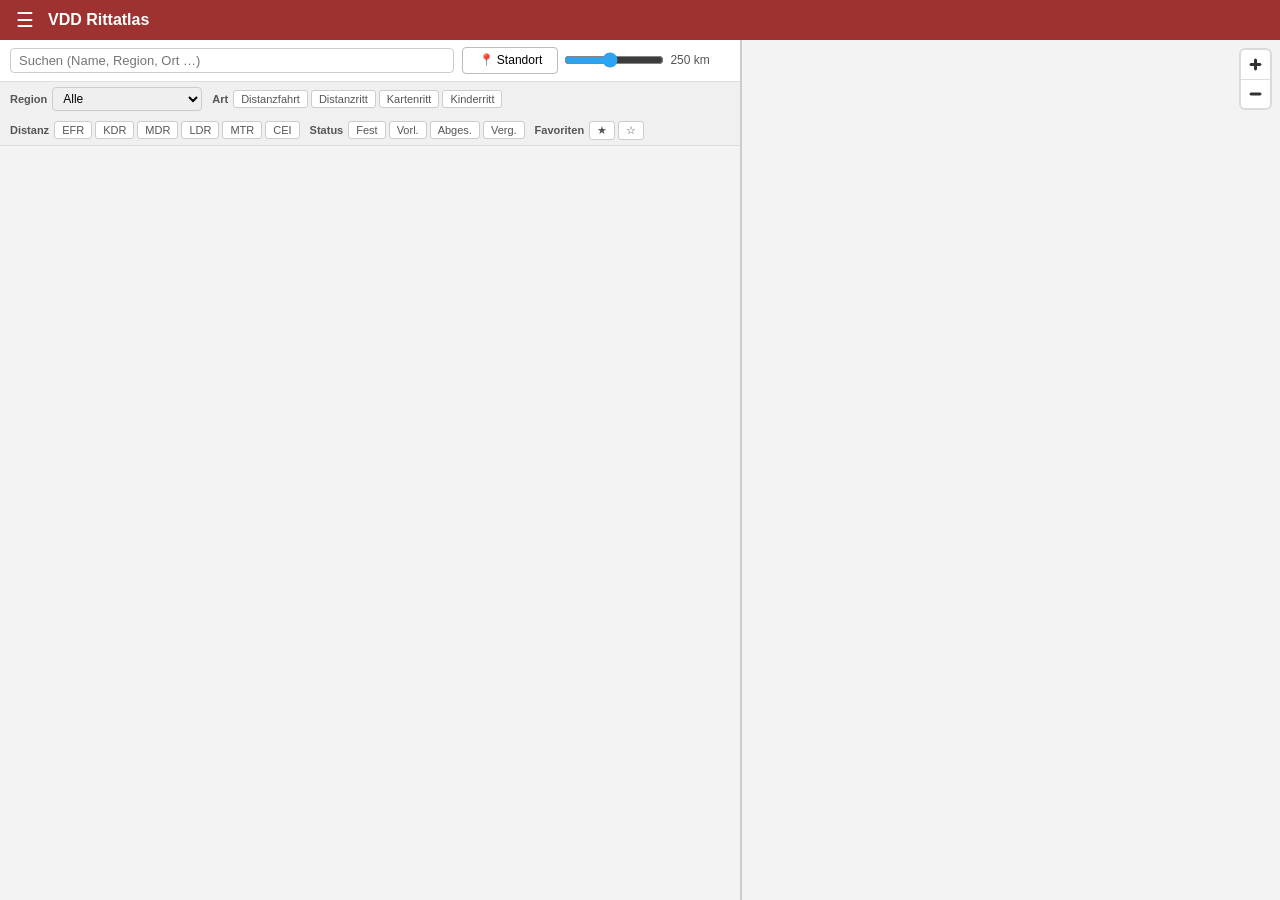
==== commit 1c06f466: "feat: marker clustering" ====
--- a/index.html
+++ b/index.html
@@ -22,12 +22,8 @@
 
 <main id="app">
   <div id="header">
+    <button id="burger-btn" aria-label="Menü öffnen">&#9776;</button>
     <h1>VDD Rittatlas</h1>
-    <div id="toggle-group">
-      <label id="vorrat-toggle"><input type="checkbox" id="show-vorrat"> Zeige Rittvorrat</label>
-      <label id="vergangene-toggle"><input type="checkbox" id="show-vergangene" checked> Zeige Vergangene</label>
-    </div>
-    <button id="btn-info" title="Über diesen Atlas">i</button>
   </div>
 
   <div id="offline-banner">Offline – PDFs und Karte nicht verfügbar</div>
@@ -66,6 +62,22 @@
             <button class="tog" data-dist="cei" title="Concours d'Endurance International">CEI</button>
           </div>
         </div>
+        <div class="fbar-group">
+          <span class="fbar-label">Status</span>
+          <div class="toggle-row">
+            <button class="tog tog-status" data-status="steht fest" title="Bestätigte Veranstaltungen">Fest</button>
+            <button class="tog tog-status" data-status="vorläufig" title="Vorläufig geplante Veranstaltungen">Vorl.</button>
+            <button class="tog tog-status" data-status="abgesagt" title="Abgesagte Veranstaltungen">Abges.</button>
+            <button class="tog tog-status" data-status="vergangen" title="Vergangene Veranstaltungen">Verg.</button>
+          </div>
+        </div>
+        <div class="fbar-group">
+          <span class="fbar-label">Favoriten</span>
+          <div class="toggle-row">
+            <button class="tog" data-fav="fav" title="Nur Favoriten anzeigen">&#9733;</button>
+            <button class="tog" data-fav="unfav" title="Nicht-Favoriten anzeigen">&#9734;</button>
+          </div>
+        </div>
         <button id="btn-clear-filters">&#x2715; Filter</button>
       </div>
       <div id="grid"></div>
@@ -77,6 +89,18 @@
     </div>
   </div>
 </main>
+
+<div id="burger-backdrop"></div>
+<div id="burger-drawer">
+  <label id="vorrat-toggle">
+    <input type="checkbox" id="show-vorrat"> Zeige Rittvorrat
+  </label>
+  <hr class="burger-divider">
+  <button class="burger-item" data-modal="settings-modal">⚙️ Einstellungen</button>
+  <button class="burger-item" data-modal="info-modal">ℹ️ Info</button>
+  <button class="burger-item" data-modal="datenschutz-modal">🔒 Datenschutz</button>
+  <button class="burger-item" data-modal="impressum-modal">📄 Impressum</button>
+</div>
 
 <!-- info modal -->
 <div id="info-modal">
@@ -92,17 +116,67 @@
         <tr><td>Zuletzt geprüft:</td><td id="info-geprueft">–</td></tr>
         <tr><td>Letzte Änderung:</td><td id="info-last-changed">–</td></tr>
       </table>
+      <hr style="margin:14px 0;border:none;border-top:1px solid #eee">
       <p>Quellcode: <a href="https://github.com/techtimo/vdd-rittatlas" target="_blank" rel="noopener">github.com/techtimo/vdd-rittatlas</a></p>
-      <hr style="margin:14px 0;border:none;border-top:1px solid #eee">
-      <p style="font-weight:600;margin-bottom:6px">Datenschutzerklärung</p>
-      <p>Diese Seite setzt <strong>keine Cookies</strong> und erstellt keine Nutzerprofile. Die öffentlichen Veranstaltungsdaten werden im <strong>lokalen Speicher</strong> (localStorage) Ihres Browsers gespeichert, um eine Offline-Nutzung zu ermöglichen. Es werden dabei keine personenbezogenen Daten gespeichert.</p>
+    </div>
+  </div>
+</div>
+
+<!-- datenschutz modal -->
+<div id="datenschutz-modal" class="std-modal">
+  <div class="std-modal-content">
+    <div class="std-modal-header">
+      <span>Datenschutzerklärung</span>
+      <button class="std-modal-close" data-modal="datenschutz-modal">✕</button>
+    </div>
+    <div class="std-modal-body">
+      <p>Diese Seite setzt <strong>keine Cookies</strong> und erstellt keine Nutzerprofile.</p>
+      <p><strong>Lokaler Speicher (localStorage):</strong> Folgende Daten werden lokal in Ihrem Browser gespeichert – es werden keine personenbezogenen Daten übertragen:</p>
+      <ul>
+        <li><code>vdd_d</code>, <code>vdd_t</code>, <code>vdd_sa</code> – Veranstaltungsdaten (offline-Cache, max. 7 Tage)</li>
+        <li><code>vdd_favs</code> – Ihre Favoriten (Liste von Ritt-IDs)</li>
+        <li><code>vdd_push_sub</code> – Push-Abonnement-Daten (nur bei aktivierten Benachrichtigungen)</li>
+        <li><code>vdd_push_prefs</code> – Ihre Benachrichtigungseinstellungen</li>
+        <li><code>vdd_pending_prefs</code> – Ausstehende Einstellungsänderungen (wird beim nächsten Online-Start synchronisiert)</li>
+      </ul>
       <p><strong>Drittanbieter:</strong> Beim Laden der Seite werden Ressourcen von folgenden Diensten geladen, an die dabei Ihre IP-Adresse übermittelt wird:</p>
-      <ul style="margin:4px 0 8px 16px;line-height:1.8">
+      <ul>
         <li><a href="https://basemap.de" target="_blank" rel="noopener">basemap.de</a> / <a href="https://www.bkg.bund.de" target="_blank" rel="noopener">BKG</a> (sgx.geodatenzentrum.de) – Vektorkartenkacheln und Kartenstil</li>
         <li><a href="https://docs.github.com/en/site-policy/privacy-policies/github-general-privacy-statement" target="_blank" rel="noopener">GitHub</a> (github.io, api.github.com) – Hosting der Website und Prüfung des letzten Datenabgleichs</li>
         <li><a href="https://vdd-aktuell.de" target="_blank" rel="noopener">VDD MediaWiki</a> – Veranstaltungsbilder und Dokumente (nur beim Öffnen einer Veranstaltung)</li>
       </ul>
+      <p><strong>Push-Server (fly.io):</strong> Wenn Sie Push-Benachrichtigungen aktivieren, wird Ihr Browser-Abonnement (Push-Endpoint-URL sowie kryptographische Schlüssel) auf einem Server von <a href="https://fly.io" target="_blank" rel="noopener">fly.io</a> gespeichert. Die Speicherung erfolgt auf europäischen Servern (Region: Frankfurt). Fly.io verarbeitet diese Daten gemäß ihrer <a href="https://fly.io/legal/privacy-policy/" target="_blank" rel="noopener">Datenschutzerklärung</a>. Wenn Sie keine Push-Benachrichtigungen aktivieren, werden <strong>keine Daten</strong> an fly.io übermittelt.</p>
       <p><strong>Standortdaten:</strong> Die Standortfunktion verarbeitet Ihren Standort ausschließlich lokal im Browser. Es werden keine Standortdaten übertragen.</p>
+    </div>
+  </div>
+</div>
+
+<!-- impressum modal -->
+<div id="impressum-modal" class="std-modal">
+  <div class="std-modal-content">
+    <div class="std-modal-header">
+      <span>Impressum</span>
+      <button class="std-modal-close" data-modal="impressum-modal">✕</button>
+    </div>
+    <div class="std-modal-body">
+      <p><strong>Angaben gemäß § 5 TMG</strong></p>
+      <p>[NAME]<br>[STRASSE, HAUSNUMMER]<br>[PLZ ORT]</p>
+      <p><strong>Kontakt</strong></p>
+      <p>E-Mail: [EMAIL]</p>
+      <p><strong>Verantwortlich für den Inhalt nach § 55 Abs. 2 RStV</strong></p>
+      <p>[NAME]<br>[ADRESSE]</p>
+    </div>
+  </div>
+</div>
+
+<!-- settings modal -->
+<div id="settings-modal" class="std-modal">
+  <div class="std-modal-content">
+    <div class="std-modal-header">
+      <span>Einstellungen</span>
+      <button class="std-modal-close" data-modal="settings-modal">✕</button>
+    </div>
+    <div class="std-modal-body" id="settings-modal-body">
     </div>
   </div>
 </div>
@@ -112,6 +186,7 @@
   <div id="popup-modal-content">
     <div id="popup-modal-header">
       <span id="popup-modal-title"></span>
+      <button id="popup-modal-star" title="Zu Favoriten hinzufügen">&#9734;</button>
       <button id="popup-modal-share" title="Link teilen" data-copied="✓"></button>
       <button id="popup-modal-close">✕</button>
     </div>
--- a/app.css
+++ b/app.css
@@ -2,31 +2,12 @@
 html, body { height: 100%; font-family: -apple-system, BlinkMacSystemFont, 'Segoe UI', Roboto, Helvetica, Arial, sans-serif; font-size: 13px; color: #333; background: #f3f3f3; }
 
 /* ── top bar ── */
-#header { background: #9D3230; color: #fff; padding: 10px 14px; flex-shrink: 0; display: flex; align-items: center; gap: 16px; flex-wrap: wrap; }
-#header h1 { flex-shrink: 0; font-size: 16px; font-weight: 600; white-space: nowrap; }
-#toggle-group { margin-left: auto; display: flex; flex-direction: column; gap: 2px; flex-shrink: 0; }
-#btn-info { background: transparent; border: 1.5px solid rgba(255,255,255,.6); border-radius: 50%; color: #fff; cursor: pointer; font-size: 13px; font-weight: 700; width: 24px; height: 24px; flex-shrink: 0; display: flex; align-items: center; justify-content: center; padding: 0; line-height: 1; }
-#btn-info:hover { background: rgba(255,255,255,.15); }
+#header { background: #9D3230; color: #fff; padding: 10px 14px; flex-shrink: 0; display: flex; align-items: center; gap: 12px; position: relative; z-index: 1001; }
+#header h1 { font-size: 16px; font-weight: 600; white-space: nowrap; }
 
 /* ── offline banner ── */
 #offline-banner { display: none; background: #7b3a00; color: #fff; text-align: center; padding: 5px 12px; font-size: 12px; font-weight: 600; letter-spacing: .02em; flex-shrink: 0; }
 #offline-banner.show { display: block; }
-
-/* ── info modal ── */
-#info-modal { display: none; position: fixed; inset: 0; background: rgba(0,0,0,.5); z-index: 10001; align-items: center; justify-content: center; }
-#info-modal.show { display: flex; }
-#info-modal-content { background: #fff; border-radius: 8px; padding: 0; max-width: 480px; width: 90vw; box-shadow: 0 4px 20px rgba(0,0,0,.3); }
-#info-modal-header { background: #9D3230; color: #fff; padding: 12px 16px; border-radius: 8px 8px 0 0; font-weight: 600; font-size: 14px; display: flex; align-items: center; justify-content: space-between; }
-#info-modal-close { background: transparent; color: #fff; border: none; font-size: 20px; cursor: pointer; padding: 0; width: 32px; height: 32px; display: flex; align-items: center; justify-content: center; }
-#info-modal-close:hover { opacity: .7; }
-#info-modal-body { padding: 16px; font-size: 13px; line-height: 1.6; color: #333; }
-#info-modal-body p { margin: 0 0 10px; }
-#info-modal-body a { color: #9D3230; }
-#info-stats { border-collapse: collapse; margin-top: 12px; width: 100%; }
-#info-stats td { padding: 3px 8px 3px 0; vertical-align: top; }
-#info-stats td:first-child { white-space: nowrap; opacity: .65; padding-right: 12px; }
-#vorrat-toggle, #vergangene-toggle { font-size: 12px; display: flex; align-items: center; gap: 5px; cursor: pointer; user-select: none; white-space: nowrap; }
-#vorrat-toggle input, #vergangene-toggle input { cursor: pointer; width: 14px; height: 14px; accent-color: #ffcdd2; }
 
 /* ── main split ── */
 #app { display: flex; flex-direction: column; height: 100vh; }
@@ -91,6 +72,20 @@
 .status-abges { color: #b71c1c; text-decoration: line-through; }
 
 .no-map-badge { font-size: 10px; padding: 1px 4px; background: #eee; border-radius: 3px; color: #888; margin-left: 4px; }
+
+/* ── star (favourites) ── */
+.fav-star { cursor: pointer; display: block; width: 100%; padding: 1px 0; user-select: none; }
+.fav-star svg { display: block; width: 16px; height: 16px; margin: 0 auto; }
+.star-path { fill: none; stroke: #bbb; stroke-width: 2; stroke-linejoin: round; transition: fill .12s, stroke .12s; }
+.fav-star:not(.starred):hover .star-path { fill: #ccc; stroke: #aaa; }
+.fav-star.starred .star-path { fill: #f9a825; stroke: #f9a825; }
+.fav-star.starred:hover .star-path { fill: #e09000; stroke: #e09000; }
+#popup-modal-star { background: transparent; border: none; cursor: pointer; display: flex; align-items: center; justify-content: center; padding: 0; width: 32px; height: 32px; flex-shrink: 0; }
+.popup-star { background: transparent; border: none; cursor: pointer; display: flex; align-items: center; justify-content: center; padding: 0; width: 22px; height: 22px; flex-shrink: 0; }
+.popup-star-path { fill: none; stroke: #fff; stroke-width: 2; stroke-linejoin: round; transition: fill .12s, stroke .12s; }
+#popup-modal-star:hover .popup-star-path, .popup-star:hover .popup-star-path { fill: rgba(255,255,255,.2); stroke: rgba(255,255,255,.55); }
+#popup-modal-star.starred .popup-star-path, .popup-star.starred .popup-star-path { fill: #fff; stroke: #fff; }
+#popup-modal-star.starred:hover .popup-star-path, .popup-star.starred:hover .popup-star-path { fill: rgba(255,255,255,.65); stroke: rgba(255,255,255,.65); }
 
 /* ── popup ── */
 .maplibregl-popup-anchor-bottom .maplibregl-popup-tip { border-top-color: #547583 !important; }
@@ -140,11 +135,75 @@
 #radius-slider { width: 100px; accent-color: #2ea3f2; cursor: pointer; }
 #radius-label { font-size: 12px; color: #555; white-space: nowrap; min-width: 52px; }
 
+/* ── info modal ── */
+#info-modal { display: none; position: fixed; inset: 0; background: rgba(0,0,0,.5); z-index: 10001; align-items: center; justify-content: center; }
+#info-modal.show { display: flex; }
+#info-modal-content { background: #fff; border-radius: 8px; padding: 0; max-width: 480px; width: 90vw; box-shadow: 0 4px 20px rgba(0,0,0,.3); display: flex; flex-direction: column; max-height: 90vh; }
+#info-modal-header { background: #9D3230; color: #fff; padding: 12px 16px; border-radius: 8px 8px 0 0; font-weight: 600; font-size: 14px; display: flex; align-items: center; justify-content: space-between; flex-shrink: 0; }
+#info-modal-close { background: transparent; color: #fff; border: none; font-size: 20px; cursor: pointer; padding: 0; width: 32px; height: 32px; display: flex; align-items: center; justify-content: center; }
+#info-modal-close:hover { opacity: .7; }
+#info-modal-body { padding: 16px; font-size: 13px; line-height: 1.6; color: #333; overflow-y: auto; }
+#info-modal-body p { margin: 0 0 10px; }
+#info-modal-body a { color: #9D3230; }
+#info-stats { border-collapse: collapse; margin-top: 12px; width: 100%; }
+#info-stats td { padding: 3px 8px 3px 0; vertical-align: top; }
+#info-stats td:first-child { white-space: nowrap; opacity: .65; padding-right: 12px; }
+
+/* ── shared modal (datenschutz, impressum, settings) ── */
+.std-modal { display: none; position: fixed; inset: 0; background: rgba(0,0,0,.5); z-index: 10001; align-items: center; justify-content: center; }
+.std-modal.show { display: flex; }
+.std-modal-content { background: #fff; border-radius: 8px; max-width: 520px; width: 90vw; max-height: 90vh; display: flex; flex-direction: column; box-shadow: 0 4px 20px rgba(0,0,0,.3); }
+.std-modal-header { background: #9D3230; color: #fff; padding: 12px 16px; border-radius: 8px 8px 0 0; font-weight: 600; font-size: 14px; display: flex; align-items: center; justify-content: space-between; flex-shrink: 0; }
+.std-modal-close { background: transparent; color: #fff; border: none; font-size: 20px; cursor: pointer; padding: 0; width: 32px; height: 32px; display: flex; align-items: center; justify-content: center; flex-shrink: 0; }
+.std-modal-close:hover { opacity: .7; }
+.std-modal-body { padding: 16px; font-size: 13px; line-height: 1.6; color: #333; overflow-y: auto; }
+.std-modal-body p { margin: 0 0 10px; }
+.std-modal-body a { color: #9D3230; }
+.std-modal-body ul { margin: 4px 0 10px 18px; }
+.std-modal-body li { margin-bottom: 4px; line-height: 1.6; }
+.std-modal-body code { background: #f3f3f3; padding: 1px 4px; border-radius: 3px; font-size: 11px; font-family: monospace; }
+
+/* ── settings notification UI ── */
+.sn-row { display: flex; align-items: center; justify-content: space-between; gap: 16px; padding: 6px 0; }
+.sn-row-stack { display: flex; flex-direction: column; gap: 10px; padding: 6px 0; }
+.sn-row-text { display: flex; flex-direction: column; gap: 2px; flex: 1; min-width: 0; }
+.sn-label { font-size: 14px; font-weight: 500; color: #111; line-height: 1.3; }
+.sn-desc { font-size: 12px; color: #888; line-height: 1.4; }
+.sn-divider { height: 1px; background: #e8e8e8; margin: 6px 0; }
+.sn-disabled { opacity: 0.45; pointer-events: none; }
+.sn-toggle { position: relative; display: inline-block; width: 44px; height: 24px; flex-shrink: 0; cursor: pointer; vertical-align: middle; }
+.sn-toggle input { opacity: 0; width: 0; height: 0; position: absolute; }
+.sn-toggle-track { position: absolute; inset: 0; border-radius: 12px; background: #ccc; transition: background .2s; }
+.sn-toggle-track::after { content: ''; position: absolute; width: 18px; height: 18px; border-radius: 50%; background: #fff; top: 3px; left: 3px; transition: transform .2s; box-shadow: 0 1px 3px rgba(0,0,0,.25); }
+.sn-toggle input:checked + .sn-toggle-track { background: #222; }
+.sn-toggle input:checked + .sn-toggle-track::after { transform: translateX(20px); }
+.sn-pill-group { display: flex; background: #efefef; border-radius: 8px; padding: 3px; margin-top: 4px; }
+.sn-pill { flex: 1; position: relative; }
+.sn-pill input { position: absolute; opacity: 0; width: 0; height: 0; }
+.sn-pill span { display: block; padding: 6px 10px; border-radius: 6px; font-size: 13px; text-align: center; cursor: pointer; white-space: nowrap; color: #555; }
+.sn-pill input:checked + span { background: #fff; font-weight: 600; box-shadow: 0 1px 3px rgba(0,0,0,.12); color: #111; }
+.sn-error { margin: 6px 0 0; padding: 7px 10px; border: 1px solid #f5c0c0; border-radius: 5px; background: #fff5f5; color: #c00; font-size: 12px; }
+
+/* ── burger btn (inside header) ── */
+#burger-btn { background: transparent; border: none; font-size: 20px; cursor: pointer; color: #fff; padding: 0 2px; line-height: 1; display: flex; align-items: center; border-radius: 4px; flex-shrink: 0; }
+#burger-btn:hover { background: rgba(255,255,255,.18); }
+
+/* ── burger drawer + backdrop ── */
+#burger-backdrop { display: none; position: fixed; inset: 0; background: rgba(0,0,0,.3); z-index: 999; }
+#burger-backdrop.show { display: block; }
+#burger-drawer { position: fixed; top: 40px; left: 0; right: 0; background: #fff; box-shadow: 0 4px 16px rgba(0,0,0,.18); z-index: 1000; border-radius: 0 0 14px 14px; padding: 0 16px; max-height: 0; overflow: hidden; transition: max-height .25s cubic-bezier(.4,0,.2,1), padding .25s cubic-bezier(.4,0,.2,1); }
+#burger-drawer.open { max-height: 400px; padding: 12px 16px; }
+#vorrat-toggle { display: flex; align-items: center; gap: 8px; font-size: 13px; cursor: pointer; user-select: none; padding: 6px 0; }
+#vorrat-toggle input { width: 16px; height: 16px; accent-color: #2ea3f2; cursor: pointer; }
+.burger-divider { border: none; border-top: 1px solid #eee; margin: 10px 0; }
+.burger-item { display: block; width: 100%; text-align: left; background: transparent; border: none; font-size: 14px; padding: 10px 4px; cursor: pointer; color: #333; border-radius: 4px; }
+.burger-item:hover { background: #f5f5f5; }
+
 /* ── mobile popup modal ── */
 #popup-modal { display: none; position: fixed; inset: 0; background: rgba(0,0,0,.5); z-index: 10000; align-items: center; justify-content: center; }
 #popup-modal.show { display: flex; }
 #popup-modal-content { border-radius: 8px; padding: 0; max-width: 90vw; max-height: 90vh; display: flex; flex-direction: column; overflow: hidden; box-shadow: 0 4px 20px rgba(0,0,0,.3); width: 100%; }
-#popup-modal-header { flex-shrink: 0; background: #9D3230; color: #fff; padding: 6px 16px; border-radius: 8px 8px 0 0; font-weight: 600; font-size: 14px; display: flex; align-items: center; justify-content: space-between; gap: 12px; }
+#popup-modal-header { flex-shrink: 0; background: #9D3230; color: #fff; padding: 6px 16px; border-radius: 8px 8px 0 0; font-weight: 600; font-size: 14px; display: flex; align-items: center; justify-content: space-between; gap: 8px; }
 #popup-modal-title { flex: 1; }
 #popup-modal-close, #popup-modal-share { background: transparent; color: #fff; border: none; font-size: 20px; cursor: pointer; display: flex; align-items: center; justify-content: center; padding: 0; width: 32px; height: 32px; flex-shrink: 0; }
 #popup-modal-close:hover, #popup-modal-share:hover { opacity: .7; }
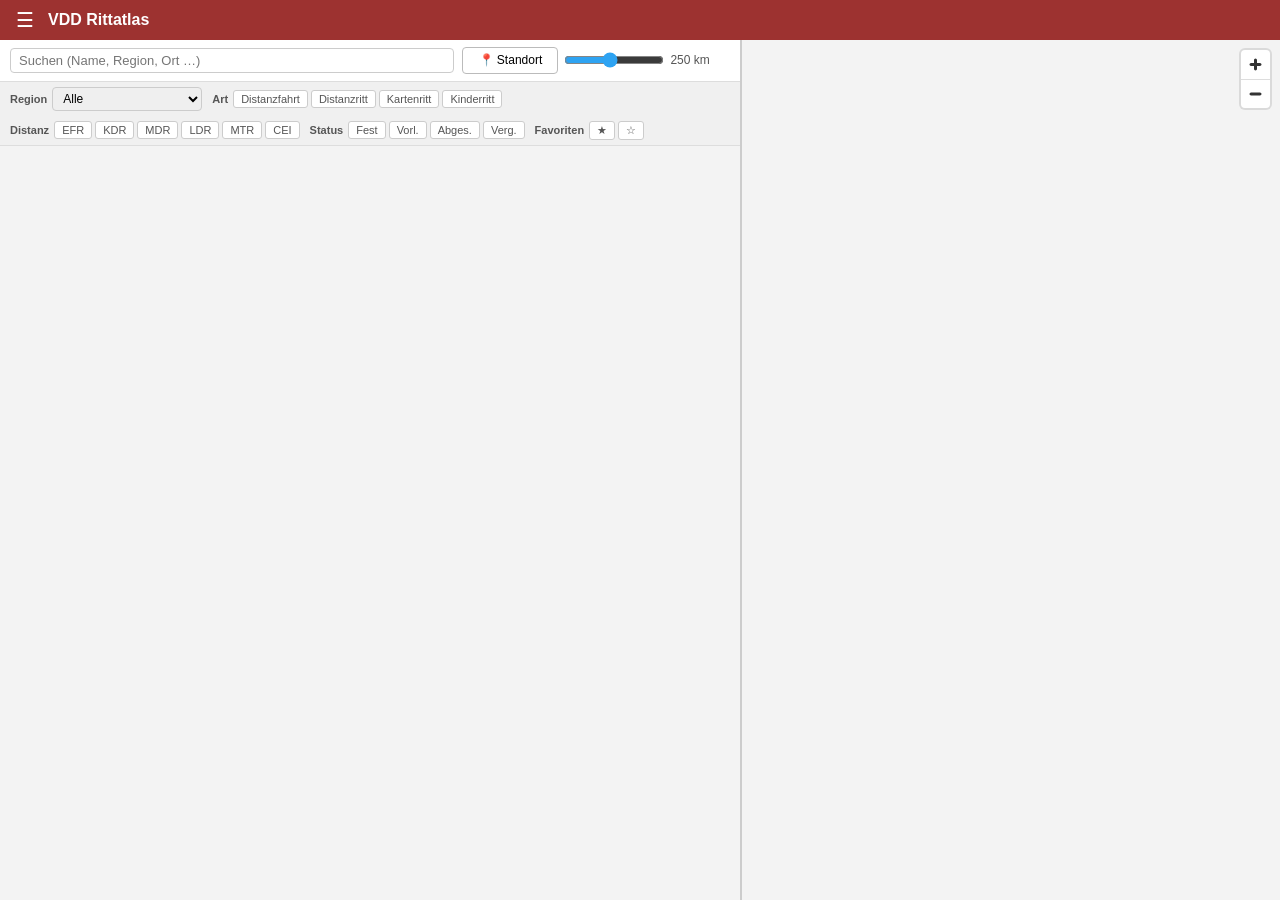
==== commit 655d16c2: "improve push notifications" ====
--- a/index.html
+++ b/index.html
@@ -12,6 +12,7 @@
 
 <link rel="canonical" href="https://techtimo.github.io/vdd-rittatlas/">
 <link rel="icon" type="image/svg+xml" href="favicon.svg">
+<link rel="manifest" href="manifest.json">
 <link rel="preconnect" href="https://sgx.geodatenzentrum.de" crossorigin>
 <link rel="preload" href="lib/maplibre-gl.css" as="style" onload="this.onload=null;this.rel='stylesheet'">
 <noscript><link rel="stylesheet" href="lib/maplibre-gl.css"></noscript>
--- a/app.css
+++ b/app.css
@@ -177,6 +177,8 @@
 .sn-toggle-track::after { content: ''; position: absolute; width: 18px; height: 18px; border-radius: 50%; background: #fff; top: 3px; left: 3px; transition: transform .2s; box-shadow: 0 1px 3px rgba(0,0,0,.25); }
 .sn-toggle input:checked + .sn-toggle-track { background: #222; }
 .sn-toggle input:checked + .sn-toggle-track::after { transform: translateX(20px); }
+.sn-toggle-loading { cursor: wait; pointer-events: none; animation: sn-pulse .8s ease-in-out infinite alternate; }
+@keyframes sn-pulse { from { opacity: .4; } to { opacity: 1; } }
 .sn-pill-group { display: flex; background: #efefef; border-radius: 8px; padding: 3px; margin-top: 4px; }
 .sn-pill { flex: 1; position: relative; }
 .sn-pill input { position: absolute; opacity: 0; width: 0; height: 0; }
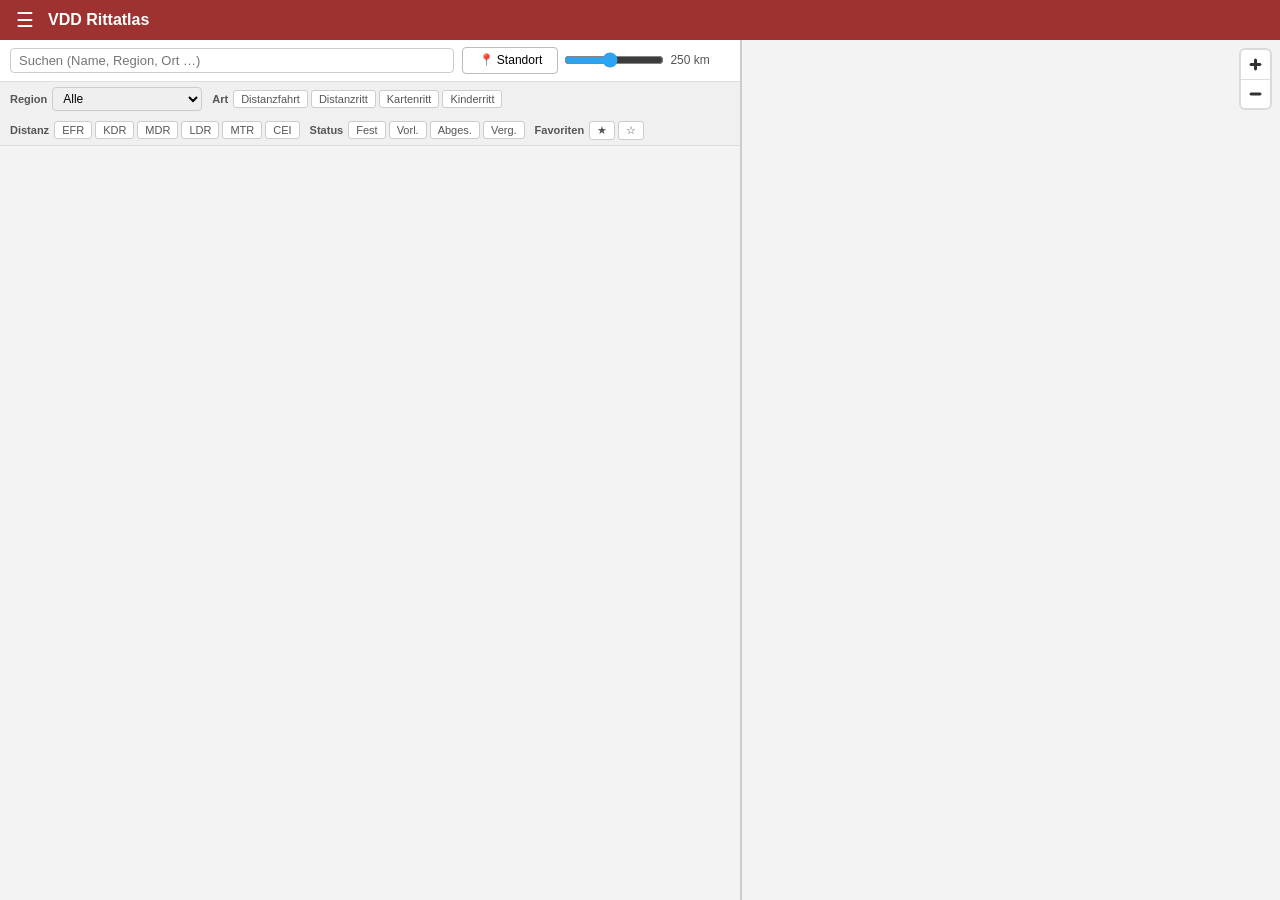
==== commit 60096130: "add push notification support" ====
--- a/index.html
+++ b/index.html
@@ -116,6 +116,7 @@
       <table id="info-stats">
         <tr><td>Zuletzt geprüft:</td><td id="info-geprueft">–</td></tr>
         <tr><td>Letzte Änderung:</td><td id="info-last-changed">–</td></tr>
+        <tr><td>App-Version:</td><td id="info-version">–</td></tr>
       </table>
       <hr style="margin:14px 0;border:none;border-top:1px solid #eee">
       <p>Quellcode: <a href="https://github.com/techtimo/vdd-rittatlas" target="_blank" rel="noopener">github.com/techtimo/vdd-rittatlas</a></p>
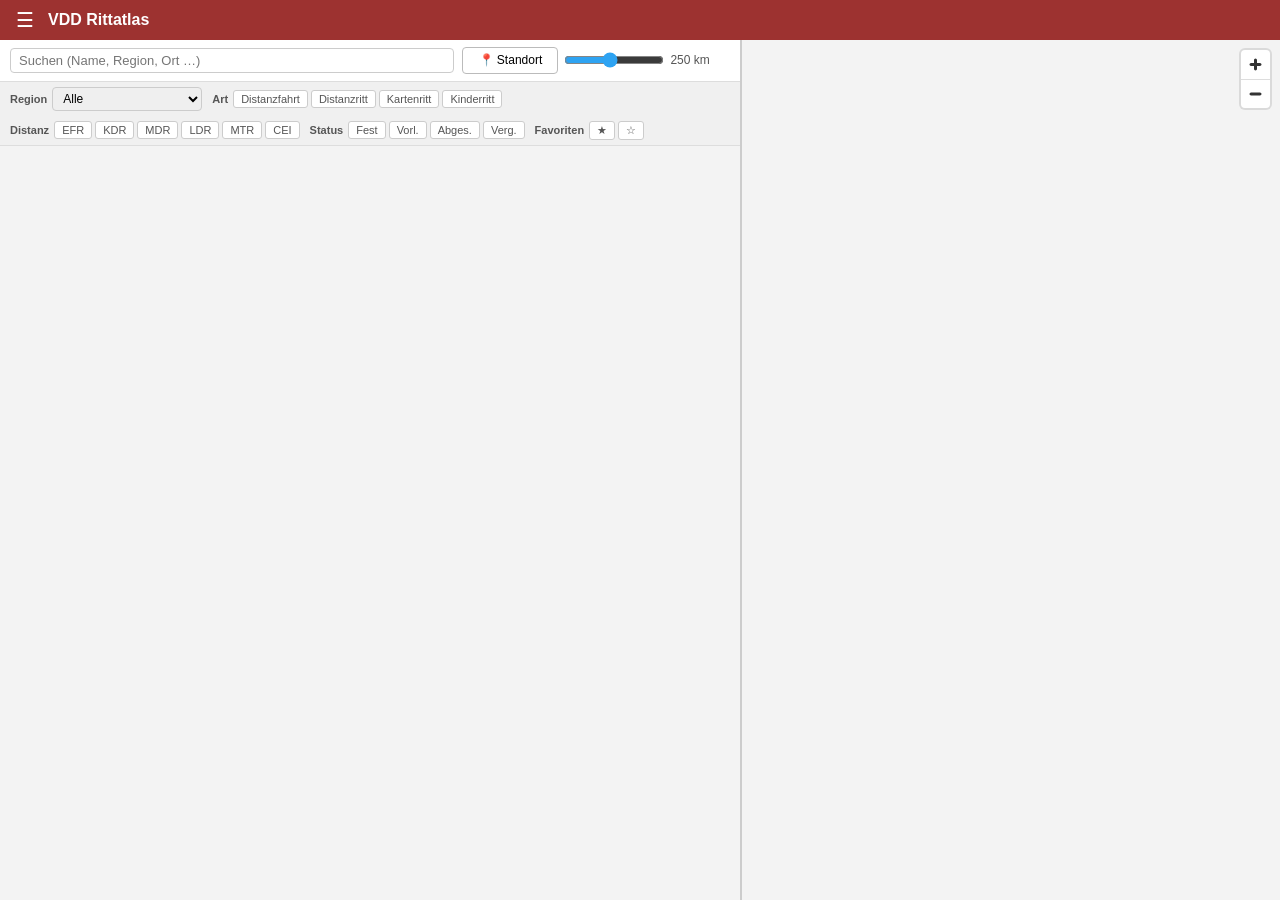
==== commit 20e47cfc: "fixes and improvements" ====
--- a/index.html
+++ b/index.html
@@ -11,13 +11,13 @@
 <meta property="og:description" content="Interaktive Karte und Tabelle aller VDD-Distanzritte in Deutschland. Filtern nach Region, Distanz, Typ und Entfernung vom Standort">
 
 <link rel="canonical" href="https://techtimo.github.io/vdd-rittatlas/">
-<link rel="icon" type="image/svg+xml" href="favicon.svg">
-<link rel="manifest" href="manifest.json">
+<link rel="icon" type="image/svg+xml" href="includes/favicon.svg">
+<link rel="manifest" href="includes/manifest.json">
 <link rel="preconnect" href="https://sgx.geodatenzentrum.de" crossorigin>
-<link rel="preload" href="lib/maplibre-gl.css" as="style" onload="this.onload=null;this.rel='stylesheet'">
-<noscript><link rel="stylesheet" href="lib/maplibre-gl.css"></noscript>
-<link rel="stylesheet" href="app.css">
-<link rel="preload" href="lib/maplibre-gl.js" as="script">
+<link rel="preload" href="includes/lib/maplibre-gl.css" as="style" onload="this.onload=null;this.rel='stylesheet'">
+<noscript><link rel="stylesheet" href="includes/lib/maplibre-gl.css"></noscript>
+<link rel="stylesheet" href="includes/app.css">
+<link rel="preload" href="includes/lib/maplibre-gl.js" as="script">
 </head>
 <body>
 
@@ -28,6 +28,7 @@
   </div>
 
   <div id="offline-banner">Offline – PDFs und Karte nicht verfügbar</div>
+  <div id="update-banner">Neue Version verfügbar – <button id="update-reload">Neu laden</button></div>
 
   <div id="split">
     <div id="left-pane">
@@ -38,6 +39,7 @@
         </div>
         <div id="loc-controls">
           <button id="btn-locate">&#x1F4CD; Standort</button>
+          <label for="radius-slider" class="sr-only">Umkreis in km</label>
           <input id="radius-slider" type="range" min="50" max="500" step="50" value="250">
           <span id="radius-label">250 km</span>
         </div>
@@ -45,7 +47,7 @@
       </div>
       <div id="filter-bar">
         <div class="fbar-group">
-          <span class="fbar-label">Region</span>
+          <label class="fbar-label" for="region-select">Region</label>
           <select id="region-select"><option value="">Alle</option></select>
         </div>
         <div class="fbar-group">
@@ -97,6 +99,7 @@
     <input type="checkbox" id="show-vorrat"> Zeige Rittvorrat
   </label>
   <hr class="burger-divider">
+  <button class="burger-item" id="install-app-btn" hidden>📲 App installieren</button>
   <button class="burger-item" data-modal="settings-modal">⚙️ Einstellungen</button>
   <button class="burger-item" data-modal="info-modal">ℹ️ Info</button>
   <button class="burger-item" data-modal="datenschutz-modal">🔒 Datenschutz</button>
@@ -197,7 +200,7 @@
   </div>
 </div>
 
-<script defer src="lib/maplibre-gl.js"></script>
-<script defer src="app.js"></script>
+<script defer src="includes/lib/maplibre-gl.js"></script>
+<script defer src="includes/app.js"></script>
 </body>
 </html>
--- a/includes/lib/maplibre-gl.css
+++ b/includes/lib/maplibre-gl.css
@@ -0,0 +1 @@
+.maplibregl-map{font:12px/20px Helvetica Neue,Arial,Helvetica,sans-serif;overflow:hidden;position:relative;-webkit-tap-highlight-color:rgb(0 0 0/0)}.maplibregl-canvas{left:0;position:absolute;top:0}.maplibregl-map:fullscreen{height:100%;width:100%}.maplibregl-ctrl-group button.maplibregl-ctrl-compass{touch-action:none}.maplibregl-canvas-container.maplibregl-interactive,.maplibregl-ctrl-group button.maplibregl-ctrl-compass{cursor:grab;-webkit-user-select:none;-moz-user-select:none;user-select:none}.maplibregl-canvas-container.maplibregl-interactive.maplibregl-track-pointer{cursor:pointer}.maplibregl-canvas-container.maplibregl-interactive:active,.maplibregl-ctrl-group button.maplibregl-ctrl-compass:active{cursor:grabbing}.maplibregl-canvas-container.maplibregl-touch-zoom-rotate,.maplibregl-canvas-container.maplibregl-touch-zoom-rotate .maplibregl-canvas{touch-action:pan-x pan-y}.maplibregl-canvas-container.maplibregl-touch-drag-pan,.maplibregl-canvas-container.maplibregl-touch-drag-pan .maplibregl-canvas{touch-action:pinch-zoom}.maplibregl-canvas-container.maplibregl-touch-zoom-rotate.maplibregl-touch-drag-pan,.maplibregl-canvas-container.maplibregl-touch-zoom-rotate.maplibregl-touch-drag-pan .maplibregl-canvas{touch-action:none}.maplibregl-canvas-container.maplibregl-touch-drag-pan.maplibregl-cooperative-gestures,.maplibregl-canvas-container.maplibregl-touch-drag-pan.maplibregl-cooperative-gestures .maplibregl-canvas{touch-action:pan-x pan-y}.maplibregl-ctrl-bottom-left,.maplibregl-ctrl-bottom-right,.maplibregl-ctrl-top-left,.maplibregl-ctrl-top-right{pointer-events:none;position:absolute;z-index:2}.maplibregl-ctrl-top-left{left:0;top:0}.maplibregl-ctrl-top-right{right:0;top:0}.maplibregl-ctrl-bottom-left{bottom:0;left:0}.maplibregl-ctrl-bottom-right{bottom:0;right:0}.maplibregl-ctrl{clear:both;pointer-events:auto;transform:translate(0)}.maplibregl-ctrl-top-left .maplibregl-ctrl{float:left;margin:10px 0 0 10px}.maplibregl-ctrl-top-right .maplibregl-ctrl{float:right;margin:10px 10px 0 0}.maplibregl-ctrl-bottom-left .maplibregl-ctrl{float:left;margin:0 0 10px 10px}.maplibregl-ctrl-bottom-right .maplibregl-ctrl{float:right;margin:0 10px 10px 0}.maplibregl-ctrl-group{background:#fff;border-radius:4px}.maplibregl-ctrl-group:not(:empty){box-shadow:0 0 0 2px rgba(0,0,0,.1)}@media (forced-colors:active){.maplibregl-ctrl-group:not(:empty){box-shadow:0 0 0 2px ButtonText}}.maplibregl-ctrl-group button{background-color:transparent;border:0;box-sizing:border-box;cursor:pointer;display:block;height:29px;outline:none;padding:0;width:29px}.maplibregl-ctrl-group button+button{border-top:1px solid #ddd}.maplibregl-ctrl button .maplibregl-ctrl-icon{background-position:50%;background-repeat:no-repeat;display:block;height:100%;width:100%}@media (forced-colors:active){.maplibregl-ctrl-icon{background-color:transparent}.maplibregl-ctrl-group button+button{border-top:1px solid ButtonText}}.maplibregl-ctrl button::-moz-focus-inner{border:0;padding:0}.maplibregl-ctrl-attrib-button:focus,.maplibregl-ctrl-group button:focus{box-shadow:0 0 2px 2px #0096ff}.maplibregl-ctrl button:disabled{cursor:not-allowed}.maplibregl-ctrl button:disabled .maplibregl-ctrl-icon{opacity:.25}@media (hover:hover){.maplibregl-ctrl button:not(:disabled):hover{background-color:rgba(0,0,0,.05)}}.maplibregl-ctrl button:not(:disabled):active{background-color:rgba(0,0,0,.05)}.maplibregl-ctrl-group button:focus:focus-visible{box-shadow:0 0 2px 2px #0096ff}.maplibregl-ctrl-group button:focus:not(:focus-visible){box-shadow:none}.maplibregl-ctrl-group button:focus:first-child{border-radius:4px 4px 0 0}.maplibregl-ctrl-group button:focus:last-child{border-radius:0 0 4px 4px}.maplibregl-ctrl-group button:focus:only-child{border-radius:inherit}.maplibregl-ctrl button.maplibregl-ctrl-zoom-out .maplibregl-ctrl-icon{background-image:url("data:image/svg+xml;charset=utf-8,%3Csvg xmlns='http://www.w3.org/2000/svg' width='29' height='29' fill='%23333' viewBox='0 0 29 29'%3E%3Cpath d='M10 13c-.75 0-1.5.75-1.5 1.5S9.25 16 10 16h9c.75 0 1.5-.75 1.5-1.5S19.75 13 19 13z'/%3E%3C/svg%3E")}.maplibregl-ctrl button.maplibregl-ctrl-zoom-in .maplibregl-ctrl-icon{background-image:url("data:image/svg+xml;charset=utf-8,%3Csvg xmlns='http://www.w3.org/2000/svg' width='29' height='29' fill='%23333' viewBox='0 0 29 29'%3E%3Cpath d='M14.5 8.5c-.75 0-1.5.75-1.5 1.5v3h-3c-.75 0-1.5.75-1.5 1.5S9.25 16 10 16h3v3c0 .75.75 1.5 1.5 1.5S16 19.75 16 19v-3h3c.75 0 1.5-.75 1.5-1.5S19.75 13 19 13h-3v-3c0-.75-.75-1.5-1.5-1.5'/%3E%3C/svg%3E")}@media (forced-colors:active){.maplibregl-ctrl button.maplibregl-ctrl-zoom-out .maplibregl-ctrl-icon{background-image:url("data:image/svg+xml;charset=utf-8,%3Csvg xmlns='http://www.w3.org/2000/svg' width='29' height='29' fill='%23fff' viewBox='0 0 29 29'%3E%3Cpath d='M10 13c-.75 0-1.5.75-1.5 1.5S9.25 16 10 16h9c.75 0 1.5-.75 1.5-1.5S19.75 13 19 13z'/%3E%3C/svg%3E")}.maplibregl-ctrl button.maplibregl-ctrl-zoom-in .maplibregl-ctrl-icon{background-image:url("data:image/svg+xml;charset=utf-8,%3Csvg xmlns='http://www.w3.org/2000/svg' width='29' height='29' fill='%23fff' viewBox='0 0 29 29'%3E%3Cpath d='M14.5 8.5c-.75 0-1.5.75-1.5 1.5v3h-3c-.75 0-1.5.75-1.5 1.5S9.25 16 10 16h3v3c0 .75.75 1.5 1.5 1.5S16 19.75 16 19v-3h3c.75 0 1.5-.75 1.5-1.5S19.75 13 19 13h-3v-3c0-.75-.75-1.5-1.5-1.5'/%3E%3C/svg%3E")}}@media (forced-colors:active) and (prefers-color-scheme:light){.maplibregl-ctrl button.maplibregl-ctrl-zoom-out .maplibregl-ctrl-icon{background-image:url("data:image/svg+xml;charset=utf-8,%3Csvg xmlns='http://www.w3.org/2000/svg' width='29' height='29' viewBox='0 0 29 29'%3E%3Cpath d='M10 13c-.75 0-1.5.75-1.5 1.5S9.25 16 10 16h9c.75 0 1.5-.75 1.5-1.5S19.75 13 19 13z'/%3E%3C/svg%3E")}.maplibregl-ctrl button.maplibregl-ctrl-zoom-in .maplibregl-ctrl-icon{background-image:url("data:image/svg+xml;charset=utf-8,%3Csvg xmlns='http://www.w3.org/2000/svg' width='29' height='29' viewBox='0 0 29 29'%3E%3Cpath d='M14.5 8.5c-.75 0-1.5.75-1.5 1.5v3h-3c-.75 0-1.5.75-1.5 1.5S9.25 16 10 16h3v3c0 .75.75 1.5 1.5 1.5S16 19.75 16 19v-3h3c.75 0 1.5-.75 1.5-1.5S19.75 13 19 13h-3v-3c0-.75-.75-1.5-1.5-1.5'/%3E%3C/svg%3E")}}.maplibregl-ctrl button.maplibregl-ctrl-fullscreen .maplibregl-ctrl-icon{background-image:url("data:image/svg+xml;charset=utf-8,%3Csvg xmlns='http://www.w3.org/2000/svg' width='29' height='29' fill='%23333' viewBox='0 0 29 29'%3E%3Cpath d='M24 16v5.5c0 1.75-.75 2.5-2.5 2.5H16v-1l3-1.5-4-5.5 1-1 5.5 4 1.5-3zM6 16l1.5 3 5.5-4 1 1-4 5.5 3 1.5v1H7.5C5.75 24 5 23.25 5 21.5V16zm7-11v1l-3 1.5 4 5.5-1 1-5.5-4L6 13H5V7.5C5 5.75 5.75 5 7.5 5zm11 2.5c0-1.75-.75-2.5-2.5-2.5H16v1l3 1.5-4 5.5 1 1 5.5-4 1.5 3h1z'/%3E%3C/svg%3E")}.maplibregl-ctrl button.maplibregl-ctrl-shrink .maplibregl-ctrl-icon{background-image:url("data:image/svg+xml;charset=utf-8,%3Csvg xmlns='http://www.w3.org/2000/svg' width='29' height='29' viewBox='0 0 29 29'%3E%3Cpath d='M18.5 16c-1.75 0-2.5.75-2.5 2.5V24h1l1.5-3 5.5 4 1-1-4-5.5 3-1.5v-1zM13 18.5c0-1.75-.75-2.5-2.5-2.5H5v1l3 1.5L4 24l1 1 5.5-4 1.5 3h1zm3-8c0 1.75.75 2.5 2.5 2.5H24v-1l-3-1.5L25 5l-1-1-5.5 4L17 5h-1zM10.5 13c1.75 0 2.5-.75 2.5-2.5V5h-1l-1.5 3L5 4 4 5l4 5.5L5 12v1z'/%3E%3C/svg%3E")}@media (forced-colors:active){.maplibregl-ctrl button.maplibregl-ctrl-fullscreen .maplibregl-ctrl-icon{background-image:url("data:image/svg+xml;charset=utf-8,%3Csvg xmlns='http://www.w3.org/2000/svg' width='29' height='29' fill='%23fff' viewBox='0 0 29 29'%3E%3Cpath d='M24 16v5.5c0 1.75-.75 2.5-2.5 2.5H16v-1l3-1.5-4-5.5 1-1 5.5 4 1.5-3zM6 16l1.5 3 5.5-4 1 1-4 5.5 3 1.5v1H7.5C5.75 24 5 23.25 5 21.5V16zm7-11v1l-3 1.5 4 5.5-1 1-5.5-4L6 13H5V7.5C5 5.75 5.75 5 7.5 5zm11 2.5c0-1.75-.75-2.5-2.5-2.5H16v1l3 1.5-4 5.5 1 1 5.5-4 1.5 3h1z'/%3E%3C/svg%3E")}.maplibregl-ctrl button.maplibregl-ctrl-shrink .maplibregl-ctrl-icon{background-image:url("data:image/svg+xml;charset=utf-8,%3Csvg xmlns='http://www.w3.org/2000/svg' width='29' height='29' fill='%23fff' viewBox='0 0 29 29'%3E%3Cpath d='M18.5 16c-1.75 0-2.5.75-2.5 2.5V24h1l1.5-3 5.5 4 1-1-4-5.5 3-1.5v-1zM13 18.5c0-1.75-.75-2.5-2.5-2.5H5v1l3 1.5L4 24l1 1 5.5-4 1.5 3h1zm3-8c0 1.75.75 2.5 2.5 2.5H24v-1l-3-1.5L25 5l-1-1-5.5 4L17 5h-1zM10.5 13c1.75 0 2.5-.75 2.5-2.5V5h-1l-1.5 3L5 4 4 5l4 5.5L5 12v1z'/%3E%3C/svg%3E")}}@media (forced-colors:active) and (prefers-color-scheme:light){.maplibregl-ctrl button.maplibregl-ctrl-fullscreen .maplibregl-ctrl-icon{background-image:url("data:image/svg+xml;charset=utf-8,%3Csvg xmlns='http://www.w3.org/2000/svg' width='29' height='29' viewBox='0 0 29 29'%3E%3Cpath d='M24 16v5.5c0 1.75-.75 2.5-2.5 2.5H16v-1l3-1.5-4-5.5 1-1 5.5 4 1.5-3zM6 16l1.5 3 5.5-4 1 1-4 5.5 3 1.5v1H7.5C5.75 24 5 23.25 5 21.5V16zm7-11v1l-3 1.5 4 5.5-1 1-5.5-4L6 13H5V7.5C5 5.75 5.75 5 7.5 5zm11 2.5c0-1.75-.75-2.5-2.5-2.5H16v1l3 1.5-4 5.5 1 1 5.5-4 1.5 3h1z'/%3E%3C/svg%3E")}.maplibregl-ctrl button.maplibregl-ctrl-shrink .maplibregl-ctrl-icon{background-image:url("data:image/svg+xml;charset=utf-8,%3Csvg xmlns='http://www.w3.org/2000/svg' width='29' height='29' viewBox='0 0 29 29'%3E%3Cpath d='M18.5 16c-1.75 0-2.5.75-2.5 2.5V24h1l1.5-3 5.5 4 1-1-4-5.5 3-1.5v-1zM13 18.5c0-1.75-.75-2.5-2.5-2.5H5v1l3 1.5L4 24l1 1 5.5-4 1.5 3h1zm3-8c0 1.75.75 2.5 2.5 2.5H24v-1l-3-1.5L25 5l-1-1-5.5 4L17 5h-1zM10.5 13c1.75 0 2.5-.75 2.5-2.5V5h-1l-1.5 3L5 4 4 5l4 5.5L5 12v1z'/%3E%3C/svg%3E")}}.maplibregl-ctrl button.maplibregl-ctrl-compass .maplibregl-ctrl-icon{background-image:url("data:image/svg+xml;charset=utf-8,%3Csvg xmlns='http://www.w3.org/2000/svg' width='29' height='29' fill='%23333' viewBox='0 0 29 29'%3E%3Cpath d='m10.5 14 4-8 4 8z'/%3E%3Cpath fill='%23ccc' d='m10.5 16 4 8 4-8z'/%3E%3C/svg%3E")}@media (forced-colors:active){.maplibregl-ctrl button.maplibregl-ctrl-compass .maplibregl-ctrl-icon{background-image:url("data:image/svg+xml;charset=utf-8,%3Csvg xmlns='http://www.w3.org/2000/svg' width='29' height='29' fill='%23fff' viewBox='0 0 29 29'%3E%3Cpath d='m10.5 14 4-8 4 8z'/%3E%3Cpath fill='%23ccc' d='m10.5 16 4 8 4-8z'/%3E%3C/svg%3E")}}@media (forced-colors:active) and (prefers-color-scheme:light){.maplibregl-ctrl button.maplibregl-ctrl-compass .maplibregl-ctrl-icon{background-image:url("data:image/svg+xml;charset=utf-8,%3Csvg xmlns='http://www.w3.org/2000/svg' width='29' height='29' viewBox='0 0 29 29'%3E%3Cpath d='m10.5 14 4-8 4 8z'/%3E%3Cpath fill='%23ccc' d='m10.5 16 4 8 4-8z'/%3E%3C/svg%3E")}}.maplibregl-ctrl button.maplibregl-ctrl-globe .maplibregl-ctrl-icon{background-image:url("data:image/svg+xml;charset=utf-8,%3Csvg xmlns='http://www.w3.org/2000/svg' width='22' height='22' fill='none' stroke='%23333' viewBox='0 0 22 22'%3E%3Ccircle cx='11' cy='11' r='8.5'/%3E%3Cpath d='M17.5 11c0 4.819-3.02 8.5-6.5 8.5S4.5 15.819 4.5 11 7.52 2.5 11 2.5s6.5 3.681 6.5 8.5Z'/%3E%3Cpath d='M13.5 11c0 2.447-.331 4.64-.853 6.206-.262.785-.562 1.384-.872 1.777-.314.399-.58.517-.775.517s-.461-.118-.775-.517c-.31-.393-.61-.992-.872-1.777C8.831 15.64 8.5 13.446 8.5 11s.331-4.64.853-6.206c.262-.785.562-1.384.872-1.777.314-.399.58-.517.775-.517s.461.118.775.517c.31.393.61.992.872 1.777.522 1.565.853 3.76.853 6.206Z'/%3E%3Cpath d='M11 7.5c-1.909 0-3.622-.166-4.845-.428-.616-.132-1.08-.283-1.379-.434a1.3 1.3 0 0 1-.224-.138q.07-.058.224-.138c.299-.151.763-.302 1.379-.434C7.378 5.666 9.091 5.5 11 5.5s3.622.166 4.845.428c.616.132 1.08.283 1.379.434.105.053.177.1.224.138q-.07.058-.224.138c-.299.151-.763.302-1.379.434-1.223.262-2.936.428-4.845.428ZM4.486 6.436ZM11 16.5c-1.909 0-3.622-.166-4.845-.428-.616-.132-1.08-.283-1.379-.434a1.3 1.3 0 0 1-.224-.138 1.3 1.3 0 0 1 .224-.138c.299-.151.763-.302 1.379-.434C7.378 14.666 9.091 14.5 11 14.5s3.622.166 4.845.428c.616.132 1.08.283 1.379.434.105.053.177.1.224.138a1.3 1.3 0 0 1-.224.138c-.299.151-.763.302-1.379.434-1.223.262-2.936.428-4.845.428Zm-6.514-1.064ZM11 12.5c-2.46 0-4.672-.222-6.255-.574-.796-.177-1.406-.38-1.805-.59a1.5 1.5 0 0 1-.39-.272.3.3 0 0 1-.047-.064.3.3 0 0 1 .048-.064c.066-.073.189-.167.389-.272.399-.21 1.009-.413 1.805-.59C6.328 9.722 8.54 9.5 11 9.5s4.672.222 6.256.574c.795.177 1.405.38 1.804.59.2.105.323.2.39.272a.3.3 0 0 1 .047.064.3.3 0 0 1-.048.064 1.4 1.4 0 0 1-.389.272c-.399.21-1.009.413-1.804.59-1.584.352-3.796.574-6.256.574Zm-8.501-1.51v.002zm0 .018v.002zm17.002.002v-.002zm0-.018v-.002z'/%3E%3C/svg%3E")}.maplibregl-ctrl button.maplibregl-ctrl-globe-enabled .maplibregl-ctrl-icon{background-image:url("data:image/svg+xml;charset=utf-8,%3Csvg xmlns='http://www.w3.org/2000/svg' width='22' height='22' fill='none' stroke='%2333b5e5' viewBox='0 0 22 22'%3E%3Ccircle cx='11' cy='11' r='8.5'/%3E%3Cpath d='M17.5 11c0 4.819-3.02 8.5-6.5 8.5S4.5 15.819 4.5 11 7.52 2.5 11 2.5s6.5 3.681 6.5 8.5Z'/%3E%3Cpath d='M13.5 11c0 2.447-.331 4.64-.853 6.206-.262.785-.562 1.384-.872 1.777-.314.399-.58.517-.775.517s-.461-.118-.775-.517c-.31-.393-.61-.992-.872-1.777C8.831 15.64 8.5 13.446 8.5 11s.331-4.64.853-6.206c.262-.785.562-1.384.872-1.777.314-.399.58-.517.775-.517s.461.118.775.517c.31.393.61.992.872 1.777.522 1.565.853 3.76.853 6.206Z'/%3E%3Cpath d='M11 7.5c-1.909 0-3.622-.166-4.845-.428-.616-.132-1.08-.283-1.379-.434a1.3 1.3 0 0 1-.224-.138q.07-.058.224-.138c.299-.151.763-.302 1.379-.434C7.378 5.666 9.091 5.5 11 5.5s3.622.166 4.845.428c.616.132 1.08.283 1.379.434.105.053.177.1.224.138q-.07.058-.224.138c-.299.151-.763.302-1.379.434-1.223.262-2.936.428-4.845.428ZM4.486 6.436ZM11 16.5c-1.909 0-3.622-.166-4.845-.428-.616-.132-1.08-.283-1.379-.434a1.3 1.3 0 0 1-.224-.138 1.3 1.3 0 0 1 .224-.138c.299-.151.763-.302 1.379-.434C7.378 14.666 9.091 14.5 11 14.5s3.622.166 4.845.428c.616.132 1.08.283 1.379.434.105.053.177.1.224.138a1.3 1.3 0 0 1-.224.138c-.299.151-.763.302-1.379.434-1.223.262-2.936.428-4.845.428Zm-6.514-1.064ZM11 12.5c-2.46 0-4.672-.222-6.255-.574-.796-.177-1.406-.38-1.805-.59a1.5 1.5 0 0 1-.39-.272.3.3 0 0 1-.047-.064.3.3 0 0 1 .048-.064c.066-.073.189-.167.389-.272.399-.21 1.009-.413 1.805-.59C6.328 9.722 8.54 9.5 11 9.5s4.672.222 6.256.574c.795.177 1.405.38 1.804.59.2.105.323.2.39.272a.3.3 0 0 1 .047.064.3.3 0 0 1-.048.064 1.4 1.4 0 0 1-.389.272c-.399.21-1.009.413-1.804.59-1.584.352-3.796.574-6.256.574Zm-8.501-1.51v.002zm0 .018v.002zm17.002.002v-.002zm0-.018v-.002z'/%3E%3C/svg%3E")}.maplibregl-ctrl button.maplibregl-ctrl-terrain .maplibregl-ctrl-icon{background-image:url("data:image/svg+xml;charset=utf-8,%3Csvg xmlns='http://www.w3.org/2000/svg' width='22' height='22' fill='%23333' viewBox='0 0 22 22'%3E%3Cpath d='m1.754 13.406 4.453-4.851 3.09 3.09 3.281 3.277.969-.969-3.309-3.312 3.844-4.121 6.148 6.886h1.082v-.855l-7.207-8.07-4.84 5.187L6.169 6.57l-5.48 5.965v.871ZM.688 16.844h20.625v1.375H.688Zm0 0'/%3E%3C/svg%3E")}.maplibregl-ctrl button.maplibregl-ctrl-terrain-enabled .maplibregl-ctrl-icon{background-image:url("data:image/svg+xml;charset=utf-8,%3Csvg xmlns='http://www.w3.org/2000/svg' width='22' height='22' fill='%2333b5e5' viewBox='0 0 22 22'%3E%3Cpath d='m1.754 13.406 4.453-4.851 3.09 3.09 3.281 3.277.969-.969-3.309-3.312 3.844-4.121 6.148 6.886h1.082v-.855l-7.207-8.07-4.84 5.187L6.169 6.57l-5.48 5.965v.871ZM.688 16.844h20.625v1.375H.688Zm0 0'/%3E%3C/svg%3E")}.maplibregl-ctrl button.maplibregl-ctrl-geolocate .maplibregl-ctrl-icon{background-image:url("data:image/svg+xml;charset=utf-8,%3Csvg xmlns='http://www.w3.org/2000/svg' width='29' height='29' fill='%23333' viewBox='0 0 20 20'%3E%3Cpath d='M10 4C9 4 9 5 9 5v.1A5 5 0 0 0 5.1 9H5s-1 0-1 1 1 1 1 1h.1A5 5 0 0 0 9 14.9v.1s0 1 1 1 1-1 1-1v-.1a5 5 0 0 0 3.9-3.9h.1s1 0 1-1-1-1-1-1h-.1A5 5 0 0 0 11 5.1V5s0-1-1-1m0 2.5a3.5 3.5 0 1 1 0 7 3.5 3.5 0 1 1 0-7'/%3E%3Ccircle cx='10' cy='10' r='2'/%3E%3C/svg%3E")}.maplibregl-ctrl button.maplibregl-ctrl-geolocate:disabled .maplibregl-ctrl-icon{background-image:url("data:image/svg+xml;charset=utf-8,%3Csvg xmlns='http://www.w3.org/2000/svg' width='29' height='29' fill='%23aaa' viewBox='0 0 20 20'%3E%3Cpath d='M10 4C9 4 9 5 9 5v.1A5 5 0 0 0 5.1 9H5s-1 0-1 1 1 1 1 1h.1A5 5 0 0 0 9 14.9v.1s0 1 1 1 1-1 1-1v-.1a5 5 0 0 0 3.9-3.9h.1s1 0 1-1-1-1-1-1h-.1A5 5 0 0 0 11 5.1V5s0-1-1-1m0 2.5a3.5 3.5 0 1 1 0 7 3.5 3.5 0 1 1 0-7'/%3E%3Ccircle cx='10' cy='10' r='2'/%3E%3Cpath fill='red' d='m14 5 1 1-9 9-1-1z'/%3E%3C/svg%3E")}.maplibregl-ctrl button.maplibregl-ctrl-geolocate.maplibregl-ctrl-geolocate-active .maplibregl-ctrl-icon{background-image:url("data:image/svg+xml;charset=utf-8,%3Csvg xmlns='http://www.w3.org/2000/svg' width='29' height='29' fill='%2333b5e5' viewBox='0 0 20 20'%3E%3Cpath d='M10 4C9 4 9 5 9 5v.1A5 5 0 0 0 5.1 9H5s-1 0-1 1 1 1 1 1h.1A5 5 0 0 0 9 14.9v.1s0 1 1 1 1-1 1-1v-.1a5 5 0 0 0 3.9-3.9h.1s1 0 1-1-1-1-1-1h-.1A5 5 0 0 0 11 5.1V5s0-1-1-1m0 2.5a3.5 3.5 0 1 1 0 7 3.5 3.5 0 1 1 0-7'/%3E%3Ccircle cx='10' cy='10' r='2'/%3E%3C/svg%3E")}.maplibregl-ctrl button.maplibregl-ctrl-geolocate.maplibregl-ctrl-geolocate-active-error .maplibregl-ctrl-icon{background-image:url("data:image/svg+xml;charset=utf-8,%3Csvg xmlns='http://www.w3.org/2000/svg' width='29' height='29' fill='%23e58978' viewBox='0 0 20 20'%3E%3Cpath d='M10 4C9 4 9 5 9 5v.1A5 5 0 0 0 5.1 9H5s-1 0-1 1 1 1 1 1h.1A5 5 0 0 0 9 14.9v.1s0 1 1 1 1-1 1-1v-.1a5 5 0 0 0 3.9-3.9h.1s1 0 1-1-1-1-1-1h-.1A5 5 0 0 0 11 5.1V5s0-1-1-1m0 2.5a3.5 3.5 0 1 1 0 7 3.5 3.5 0 1 1 0-7'/%3E%3Ccircle cx='10' cy='10' r='2'/%3E%3C/svg%3E")}.maplibregl-ctrl button.maplibregl-ctrl-geolocate.maplibregl-ctrl-geolocate-background .maplibregl-ctrl-icon{background-image:url("data:image/svg+xml;charset=utf-8,%3Csvg xmlns='http://www.w3.org/2000/svg' width='29' height='29' fill='%2333b5e5' viewBox='0 0 20 20'%3E%3Cpath d='M10 4C9 4 9 5 9 5v.1A5 5 0 0 0 5.1 9H5s-1 0-1 1 1 1 1 1h.1A5 5 0 0 0 9 14.9v.1s0 1 1 1 1-1 1-1v-.1a5 5 0 0 0 3.9-3.9h.1s1 0 1-1-1-1-1-1h-.1A5 5 0 0 0 11 5.1V5s0-1-1-1m0 2.5a3.5 3.5 0 1 1 0 7 3.5 3.5 0 1 1 0-7'/%3E%3C/svg%3E")}.maplibregl-ctrl button.maplibregl-ctrl-geolocate.maplibregl-ctrl-geolocate-background-error .maplibregl-ctrl-icon{background-image:url("data:image/svg+xml;charset=utf-8,%3Csvg xmlns='http://www.w3.org/2000/svg' width='29' height='29' fill='%23e54e33' viewBox='0 0 20 20'%3E%3Cpath d='M10 4C9 4 9 5 9 5v.1A5 5 0 0 0 5.1 9H5s-1 0-1 1 1 1 1 1h.1A5 5 0 0 0 9 14.9v.1s0 1 1 1 1-1 1-1v-.1a5 5 0 0 0 3.9-3.9h.1s1 0 1-1-1-1-1-1h-.1A5 5 0 0 0 11 5.1V5s0-1-1-1m0 2.5a3.5 3.5 0 1 1 0 7 3.5 3.5 0 1 1 0-7'/%3E%3C/svg%3E")}.maplibregl-ctrl button.maplibregl-ctrl-geolocate.maplibregl-ctrl-geolocate-waiting .maplibregl-ctrl-icon{animation:maplibregl-spin 2s linear infinite}@media (forced-colors:active){.maplibregl-ctrl button.maplibregl-ctrl-geolocate .maplibregl-ctrl-icon{background-image:url("data:image/svg+xml;charset=utf-8,%3Csvg xmlns='http://www.w3.org/2000/svg' width='29' height='29' fill='%23fff' viewBox='0 0 20 20'%3E%3Cpath d='M10 4C9 4 9 5 9 5v.1A5 5 0 0 0 5.1 9H5s-1 0-1 1 1 1 1 1h.1A5 5 0 0 0 9 14.9v.1s0 1 1 1 1-1 1-1v-.1a5 5 0 0 0 3.9-3.9h.1s1 0 1-1-1-1-1-1h-.1A5 5 0 0 0 11 5.1V5s0-1-1-1m0 2.5a3.5 3.5 0 1 1 0 7 3.5 3.5 0 1 1 0-7'/%3E%3Ccircle cx='10' cy='10' r='2'/%3E%3C/svg%3E")}.maplibregl-ctrl button.maplibregl-ctrl-geolocate:disabled .maplibregl-ctrl-icon{background-image:url("data:image/svg+xml;charset=utf-8,%3Csvg xmlns='http://www.w3.org/2000/svg' width='29' height='29' fill='%23999' viewBox='0 0 20 20'%3E%3Cpath d='M10 4C9 4 9 5 9 5v.1A5 5 0 0 0 5.1 9H5s-1 0-1 1 1 1 1 1h.1A5 5 0 0 0 9 14.9v.1s0 1 1 1 1-1 1-1v-.1a5 5 0 0 0 3.9-3.9h.1s1 0 1-1-1-1-1-1h-.1A5 5 0 0 0 11 5.1V5s0-1-1-1m0 2.5a3.5 3.5 0 1 1 0 7 3.5 3.5 0 1 1 0-7'/%3E%3Ccircle cx='10' cy='10' r='2'/%3E%3Cpath fill='red' d='m14 5 1 1-9 9-1-1z'/%3E%3C/svg%3E")}.maplibregl-ctrl button.maplibregl-ctrl-geolocate.maplibregl-ctrl-geolocate-active .maplibregl-ctrl-icon{background-image:url("data:image/svg+xml;charset=utf-8,%3Csvg xmlns='http://www.w3.org/2000/svg' width='29' height='29' fill='%2333b5e5' viewBox='0 0 20 20'%3E%3Cpath d='M10 4C9 4 9 5 9 5v.1A5 5 0 0 0 5.1 9H5s-1 0-1 1 1 1 1 1h.1A5 5 0 0 0 9 14.9v.1s0 1 1 1 1-1 1-1v-.1a5 5 0 0 0 3.9-3.9h.1s1 0 1-1-1-1-1-1h-.1A5 5 0 0 0 11 5.1V5s0-1-1-1m0 2.5a3.5 3.5 0 1 1 0 7 3.5 3.5 0 1 1 0-7'/%3E%3Ccircle cx='10' cy='10' r='2'/%3E%3C/svg%3E")}.maplibregl-ctrl button.maplibregl-ctrl-geolocate.maplibregl-ctrl-geolocate-active-error .maplibregl-ctrl-icon{background-image:url("data:image/svg+xml;charset=utf-8,%3Csvg xmlns='http://www.w3.org/2000/svg' width='29' height='29' fill='%23e58978' viewBox='0 0 20 20'%3E%3Cpath d='M10 4C9 4 9 5 9 5v.1A5 5 0 0 0 5.1 9H5s-1 0-1 1 1 1 1 1h.1A5 5 0 0 0 9 14.9v.1s0 1 1 1 1-1 1-1v-.1a5 5 0 0 0 3.9-3.9h.1s1 0 1-1-1-1-1-1h-.1A5 5 0 0 0 11 5.1V5s0-1-1-1m0 2.5a3.5 3.5 0 1 1 0 7 3.5 3.5 0 1 1 0-7'/%3E%3Ccircle cx='10' cy='10' r='2'/%3E%3C/svg%3E")}.maplibregl-ctrl button.maplibregl-ctrl-geolocate.maplibregl-ctrl-geolocate-background .maplibregl-ctrl-icon{background-image:url("data:image/svg+xml;charset=utf-8,%3Csvg xmlns='http://www.w3.org/2000/svg' width='29' height='29' fill='%2333b5e5' viewBox='0 0 20 20'%3E%3Cpath d='M10 4C9 4 9 5 9 5v.1A5 5 0 0 0 5.1 9H5s-1 0-1 1 1 1 1 1h.1A5 5 0 0 0 9 14.9v.1s0 1 1 1 1-1 1-1v-.1a5 5 0 0 0 3.9-3.9h.1s1 0 1-1-1-1-1-1h-.1A5 5 0 0 0 11 5.1V5s0-1-1-1m0 2.5a3.5 3.5 0 1 1 0 7 3.5 3.5 0 1 1 0-7'/%3E%3C/svg%3E")}.maplibregl-ctrl button.maplibregl-ctrl-geolocate.maplibregl-ctrl-geolocate-background-error .maplibregl-ctrl-icon{background-image:url("data:image/svg+xml;charset=utf-8,%3Csvg xmlns='http://www.w3.org/2000/svg' width='29' height='29' fill='%23e54e33' viewBox='0 0 20 20'%3E%3Cpath d='M10 4C9 4 9 5 9 5v.1A5 5 0 0 0 5.1 9H5s-1 0-1 1 1 1 1 1h.1A5 5 0 0 0 9 14.9v.1s0 1 1 1 1-1 1-1v-.1a5 5 0 0 0 3.9-3.9h.1s1 0 1-1-1-1-1-1h-.1A5 5 0 0 0 11 5.1V5s0-1-1-1m0 2.5a3.5 3.5 0 1 1 0 7 3.5 3.5 0 1 1 0-7'/%3E%3C/svg%3E")}}@media (forced-colors:active) and (prefers-color-scheme:light){.maplibregl-ctrl button.maplibregl-ctrl-geolocate .maplibregl-ctrl-icon{background-image:url("data:image/svg+xml;charset=utf-8,%3Csvg xmlns='http://www.w3.org/2000/svg' width='29' height='29' viewBox='0 0 20 20'%3E%3Cpath d='M10 4C9 4 9 5 9 5v.1A5 5 0 0 0 5.1 9H5s-1 0-1 1 1 1 1 1h.1A5 5 0 0 0 9 14.9v.1s0 1 1 1 1-1 1-1v-.1a5 5 0 0 0 3.9-3.9h.1s1 0 1-1-1-1-1-1h-.1A5 5 0 0 0 11 5.1V5s0-1-1-1m0 2.5a3.5 3.5 0 1 1 0 7 3.5 3.5 0 1 1 0-7'/%3E%3Ccircle cx='10' cy='10' r='2'/%3E%3C/svg%3E")}.maplibregl-ctrl button.maplibregl-ctrl-geolocate:disabled .maplibregl-ctrl-icon{background-image:url("data:image/svg+xml;charset=utf-8,%3Csvg xmlns='http://www.w3.org/2000/svg' width='29' height='29' fill='%23666' viewBox='0 0 20 20'%3E%3Cpath d='M10 4C9 4 9 5 9 5v.1A5 5 0 0 0 5.1 9H5s-1 0-1 1 1 1 1 1h.1A5 5 0 0 0 9 14.9v.1s0 1 1 1 1-1 1-1v-.1a5 5 0 0 0 3.9-3.9h.1s1 0 1-1-1-1-1-1h-.1A5 5 0 0 0 11 5.1V5s0-1-1-1m0 2.5a3.5 3.5 0 1 1 0 7 3.5 3.5 0 1 1 0-7'/%3E%3Ccircle cx='10' cy='10' r='2'/%3E%3Cpath fill='red' d='m14 5 1 1-9 9-1-1z'/%3E%3C/svg%3E")}}@keyframes maplibregl-spin{0%{transform:rotate(0deg)}to{transform:rotate(1turn)}}a.maplibregl-ctrl-logo{background-image:url("data:image/svg+xml;charset=utf-8,%3Csvg xmlns='http://www.w3.org/2000/svg' width='88' height='23' fill='none'%3E%3Cpath fill='%23000' fill-opacity='.4' fill-rule='evenodd' d='M17.408 16.796h-1.827l2.501-12.095h.198l3.324 6.533.988 2.19.988-2.19 3.258-6.533h.181l2.6 12.095h-1.81l-1.218-5.644-.362-1.71-.658 1.71-2.929 5.644h-.098l-2.914-5.644-.757-1.71-.345 1.71zm1.958-3.42-.726 3.663a1.255 1.255 0 0 1-1.232 1.011h-1.827a1.255 1.255 0 0 1-1.229-1.509l2.501-12.095a1.255 1.255 0 0 1 1.23-1.001h.197a1.25 1.25 0 0 1 1.12.685l3.19 6.273 3.125-6.263a1.25 1.25 0 0 1 1.123-.695h.181a1.255 1.255 0 0 1 1.227.991l1.443 6.71a5 5 0 0 1 .314-.787l.009-.016a4.6 4.6 0 0 1 1.777-1.887c.782-.46 1.668-.667 2.611-.667a4.6 4.6 0 0 1 1.7.32l.306.134c.21-.16.474-.256.759-.256h1.694a1.255 1.255 0 0 1 1.212.925 1.255 1.255 0 0 1 1.212-.925h1.711c.284 0 .545.094.755.252.613-.3 1.312-.45 2.075-.45 1.356 0 2.557.445 3.482 1.4q.47.48.763 1.064V4.701a1.255 1.255 0 0 1 1.255-1.255h1.86A1.255 1.255 0 0 1 54.44 4.7v9.194h2.217c.19 0 .37.043.532.118v-4.77c0-.356.147-.678.385-.906a2.42 2.42 0 0 1-.682-1.71c0-.665.267-1.253.735-1.7a2.45 2.45 0 0 1 1.722-.674 2.43 2.43 0 0 1 1.705.675q.318.302.504.683V4.7a1.255 1.255 0 0 1 1.255-1.255h1.744A1.255 1.255 0 0 1 65.812 4.7v3.335a4.8 4.8 0 0 1 1.526-.246c.938 0 1.817.214 2.59.69a4.47 4.47 0 0 1 1.67 1.743v-.98a1.255 1.255 0 0 1 1.256-1.256h1.777c.233 0 .451.064.639.174a3.4 3.4 0 0 1 1.567-.372c.346 0 .861.02 1.285.232a1.25 1.25 0 0 1 .689 1.004 4.7 4.7 0 0 1 .853-.588c.795-.44 1.675-.647 2.61-.647 1.385 0 2.65.39 3.525 1.396.836.938 1.168 2.173 1.168 3.528q-.001.515-.056 1.051a1.255 1.255 0 0 1-.947 1.09l.408.952a1.255 1.255 0 0 1-.477 1.552c-.418.268-.92.463-1.458.612-.613.171-1.304.244-2.049.244-1.06 0-2.043-.207-2.886-.698l-.015-.008c-.798-.48-1.419-1.135-1.818-1.963l-.004-.008a5.8 5.8 0 0 1-.548-2.512q0-.429.053-.843a1.3 1.3 0 0 1-.333-.086l-.166-.004c-.223 0-.426.062-.643.228-.03.024-.142.139-.142.59v3.883a1.255 1.255 0 0 1-1.256 1.256h-1.777a1.255 1.255 0 0 1-1.256-1.256V15.69l-.032.057a4.8 4.8 0 0 1-1.86 1.833 5.04 5.04 0 0 1-2.484.634 4.5 4.5 0 0 1-1.935-.424 1.25 1.25 0 0 1-.764.258h-1.71a1.255 1.255 0 0 1-1.256-1.255V7.687a2.4 2.4 0 0 1-.428.625c.253.23.412.561.412.93v7.553a1.255 1.255 0 0 1-1.256 1.255h-1.843a1.25 1.25 0 0 1-.894-.373c-.228.23-.544.373-.894.373H51.32a1.255 1.255 0 0 1-1.256-1.255v-1.251l-.061.117a4.7 4.7 0 0 1-1.782 1.884 4.77 4.77 0 0 1-2.485.67 5.6 5.6 0 0 1-1.485-.188l.009 2.764a1.255 1.255 0 0 1-1.255 1.259h-1.729a1.255 1.255 0 0 1-1.255-1.255v-3.537a1.255 1.255 0 0 1-1.167.793h-1.679a1.25 1.25 0 0 1-.77-.263 4.5 4.5 0 0 1-1.945.429c-.885 0-1.724-.21-2.495-.632l-.017-.01a5 5 0 0 1-1.081-.836 1.255 1.255 0 0 1-1.254 1.312h-1.81a1.255 1.255 0 0 1-1.228-.99l-.782-3.625-2.044 3.939a1.25 1.25 0 0 1-1.115.676h-.098a1.25 1.25 0 0 1-1.116-.68l-2.061-3.994zM35.92 16.63l.207-.114.223-.15q.493-.356.735-.785l.061-.118.033 1.332h1.678V9.242h-1.694l-.033 1.267q-.133-.329-.526-.658l-.032-.028a3.2 3.2 0 0 0-.668-.428l-.27-.12a3.3 3.3 0 0 0-1.235-.23q-1.136-.001-1.974.493a3.36 3.36 0 0 0-1.3 1.382q-.445.89-.444 2.074 0 1.2.51 2.107a3.8 3.8 0 0 0 1.382 1.381 3.9 3.9 0 0 0 1.893.477q.795 0 1.455-.33zm-2.789-5.38q-.576.675-.575 1.762 0 1.102.559 1.794.576.675 1.645.675a2.25 2.25 0 0 0 .934-.19 2.2 2.2 0 0 0 .468-.29l.178-.161a2.2 2.2 0 0 0 .397-.561q.244-.5.244-1.15v-.115q0-.708-.296-1.267l-.043-.077a2.2 2.2 0 0 0-.633-.709l-.13-.086-.047-.028a2.1 2.1 0 0 0-1.073-.285q-1.052 0-1.629.692zm2.316 2.706c.163-.17.28-.407.28-.83v-.114c0-.292-.06-.508-.15-.68a.96.96 0 0 0-.353-.389.85.85 0 0 0-.464-.127c-.4 0-.56.114-.664.239l-.01.012c-.148.174-.275.45-.275.945 0 .506.122.801.27.99.097.11.266.224.68.224.303 0 .504-.09.687-.269zm7.545 1.705a2.6 2.6 0 0 0 .331.423q.319.33.755.548l.173.074q.65.255 1.49.255 1.02 0 1.844-.493a3.45 3.45 0 0 0 1.316-1.4q.493-.904.493-2.089 0-1.909-.988-2.913-.988-1.02-2.584-1.02-.898 0-1.575.347a3 3 0 0 0-.415.262l-.199.166a3.4 3.4 0 0 0-.64.82V9.242h-1.712v11.553h1.729l-.017-5.134zm.53-1.138q.206.29.48.5l.155.11.053.034q.51.296 1.119.297 1.07 0 1.645-.675.577-.69.576-1.762 0-1.119-.576-1.777-.558-.675-1.645-.675-.435 0-.835.16a2 2 0 0 0-.284.136 2 2 0 0 0-.363.254 2.2 2.2 0 0 0-.46.569l-.082.162a2.6 2.6 0 0 0-.213 1.072v.115q0 .707.296 1.267l.135.211zm.964-.818a1.1 1.1 0 0 0 .367.385.94.94 0 0 0 .476.118c.423 0 .59-.117.687-.23.159-.194.28-.478.28-.95 0-.53-.133-.8-.266-.952l-.021-.025c-.078-.094-.231-.221-.68-.221a1 1 0 0 0-.503.135l-.012.007a.86.86 0 0 0-.335.343c-.073.133-.132.324-.132.614v.115a1.4 1.4 0 0 0 .14.66zm15.7-6.222q.347-.346.346-.856a1.05 1.05 0 0 0-.345-.79 1.18 1.18 0 0 0-.84-.329q-.51 0-.855.33a1.05 1.05 0 0 0-.346.79q0 .51.346.855.345.346.856.346.51 0 .839-.346zm4.337 9.314.033-1.332q.191.403.59.747l.098.081a4 4 0 0 0 .316.224l.223.122a3.2 3.2 0 0 0 1.44.322 3.8 3.8 0 0 0 1.875-.477 3.5 3.5 0 0 0 1.382-1.366q.527-.89.526-2.09 0-1.184-.444-2.073a3.24 3.24 0 0 0-1.283-1.399q-.823-.51-1.942-.51a3.5 3.5 0 0 0-1.527.344l-.086.043-.165.09a3 3 0 0 0-.33.214q-.432.315-.656.707a2 2 0 0 0-.099.198l.082-1.283V4.701h-1.744v12.095zm.473-2.509a2.5 2.5 0 0 0 .566.7q.117.098.245.18l.144.08a2.1 2.1 0 0 0 .975.232q1.07 0 1.645-.675.576-.69.576-1.778 0-1.102-.576-1.777-.56-.691-1.645-.692a2.2 2.2 0 0 0-1.015.235q-.22.113-.415.282l-.15.142a2.1 2.1 0 0 0-.42.594q-.223.479-.223 1.1v.115q0 .705.293 1.26zm2.616-.293c.157-.191.28-.479.28-.967 0-.51-.13-.79-.276-.961l-.021-.026c-.082-.1-.232-.225-.67-.225a.87.87 0 0 0-.681.279l-.012.011c-.154.155-.274.38-.274.807v.115c0 .285.057.499.144.669a1.1 1.1 0 0 0 .367.405c.137.082.28.123.455.123.423 0 .59-.118.686-.23zm8.266-3.013q.345-.13.724-.14l.069-.002q.493 0 .642.099l.247-1.794q-.196-.099-.717-.099a2.3 2.3 0 0 0-.545.063 2 2 0 0 0-.411.148 2.2 2.2 0 0 0-.4.249 2.5 2.5 0 0 0-.485.499 2.7 2.7 0 0 0-.32.581l-.05.137v-1.48h-1.778v7.553h1.777v-3.884q0-.546.159-.943a1.5 1.5 0 0 1 .466-.636 2.5 2.5 0 0 1 .399-.253 2 2 0 0 1 .224-.099zm9.784 2.656.05-.922q0-1.743-.856-2.698-.838-.97-2.584-.97-1.119-.001-2.007.493a3.46 3.46 0 0 0-1.4 1.382q-.493.906-.493 2.106 0 1.07.428 1.975.428.89 1.332 1.432.906.526 2.255.526.973 0 1.668-.185l.044-.012.135-.04q.613-.184.984-.421l-.542-1.267q-.3.162-.642.274l-.297.087q-.51.131-1.3.131-.954 0-1.497-.444a1.6 1.6 0 0 1-.192-.193q-.366-.44-.512-1.234l-.004-.021zm-5.427-1.256-.003.022h3.752v-.138q-.011-.727-.288-1.118a1 1 0 0 0-.156-.176q-.46-.428-1.316-.428-.986 0-1.494.604-.379.45-.494 1.234zm-27.053 2.77V4.7h-1.86v12.095h5.333V15.15zm7.103-5.908v7.553h-1.843V9.242h1.843z'/%3E%3Cpath fill='%23fff' d='m19.63 11.151-.757-1.71-.345 1.71-1.12 5.644h-1.827L18.083 4.7h.197l3.325 6.533.988 2.19.988-2.19L26.839 4.7h.181l2.6 12.095h-1.81l-1.218-5.644-.362-1.71-.658 1.71-2.93 5.644h-.098l-2.913-5.644zm14.836 5.81q-1.02 0-1.893-.478a3.8 3.8 0 0 1-1.381-1.382q-.51-.906-.51-2.106 0-1.185.444-2.074a3.36 3.36 0 0 1 1.3-1.382q.839-.494 1.974-.494a3.3 3.3 0 0 1 1.234.231 3.3 3.3 0 0 1 .97.575q.396.33.527.659l.033-1.267h1.694v7.553H37.18l-.033-1.332q-.279.593-1.02 1.053a3.17 3.17 0 0 1-1.662.444zm.296-1.482q.938 0 1.58-.642.642-.66.642-1.711v-.115q0-.708-.296-1.267a2.2 2.2 0 0 0-.807-.872 2.1 2.1 0 0 0-1.119-.313q-1.053 0-1.629.692-.575.675-.575 1.76 0 1.103.559 1.795.577.675 1.645.675zm6.521-6.237h1.711v1.4q.906-1.597 2.83-1.597 1.596 0 2.584 1.02.988 1.005.988 2.914 0 1.185-.493 2.09a3.46 3.46 0 0 1-1.316 1.399 3.5 3.5 0 0 1-1.844.493q-.954 0-1.662-.329a2.67 2.67 0 0 1-1.086-.97l.017 5.134h-1.728zm4.048 6.22q1.07 0 1.645-.674.577-.69.576-1.762 0-1.119-.576-1.777-.558-.675-1.645-.675-.592 0-1.12.296-.51.28-.822.823-.296.527-.296 1.234v.115q0 .708.296 1.267.313.543.823.855.51.296 1.119.297z'/%3E%3Cpath fill='%23e1e3e9' d='M51.325 4.7h1.86v10.45h3.473v1.646h-5.333zm7.12 4.542h1.843v7.553h-1.843zm.905-1.415a1.16 1.16 0 0 1-.856-.346 1.17 1.17 0 0 1-.346-.856 1.05 1.05 0 0 1 .346-.79q.346-.329.856-.329.494 0 .839.33a1.05 1.05 0 0 1 .345.79 1.16 1.16 0 0 1-.345.855q-.33.346-.84.346zm7.875 9.133a3.17 3.17 0 0 1-1.662-.444q-.723-.46-1.004-1.053l-.033 1.332h-1.71V4.701h1.743v4.657l-.082 1.283q.279-.658 1.086-1.119a3.5 3.5 0 0 1 1.778-.477q1.119 0 1.942.51a3.24 3.24 0 0 1 1.283 1.4q.445.888.444 2.072 0 1.201-.526 2.09a3.5 3.5 0 0 1-1.382 1.366 3.8 3.8 0 0 1-1.876.477zm-.296-1.481q1.069 0 1.645-.675.577-.69.577-1.778 0-1.102-.577-1.776-.56-.691-1.645-.692a2.12 2.12 0 0 0-1.58.659q-.642.641-.642 1.694v.115q0 .71.296 1.267a2.4 2.4 0 0 0 .807.872 2.1 2.1 0 0 0 1.119.313zm5.927-6.237h1.777v1.481q.263-.757.856-1.217a2.14 2.14 0 0 1 1.349-.46q.527 0 .724.098l-.247 1.794q-.149-.099-.642-.099-.774 0-1.416.494-.626.493-.626 1.58v3.883h-1.777V9.242zm9.534 7.718q-1.35 0-2.255-.526-.904-.543-1.332-1.432a4.6 4.6 0 0 1-.428-1.975q0-1.2.493-2.106a3.46 3.46 0 0 1 1.4-1.382q.889-.495 2.007-.494 1.744 0 2.584.97.855.956.856 2.7 0 .444-.05.92h-5.43q.18 1.005.708 1.45.542.443 1.497.443.79 0 1.3-.131a4 4 0 0 0 .938-.362l.542 1.267q-.411.263-1.119.46-.708.198-1.711.197zm1.596-4.558q.016-1.02-.444-1.432-.46-.428-1.316-.428-1.728 0-1.991 1.86z'/%3E%3Cpath d='M5.074 15.948a.484.657 0 0 0-.486.659v1.84a.484.657 0 0 0 .486.659h4.101a.484.657 0 0 0 .486-.659v-1.84a.484.657 0 0 0-.486-.659zm3.56 1.16H5.617v.838h3.017z' style='fill:%23fff;fill-rule:evenodd;stroke-width:1.03600001'/%3E%3Cg style='stroke-width:1.12603545'%3E%3Cpath d='M-9.408-1.416c-3.833-.025-7.056 2.912-7.08 6.615-.02 3.08 1.653 4.832 3.107 6.268.903.892 1.721 1.74 2.32 2.902l-.525-.004c-.543-.003-.992.304-1.24.639a1.87 1.87 0 0 0-.362 1.121l-.011 1.877c-.003.402.104.787.347 1.125.244.338.688.653 1.23.656l4.142.028c.542.003.99-.306 1.238-.641a1.87 1.87 0 0 0 .363-1.121l.012-1.875a1.87 1.87 0 0 0-.348-1.127c-.243-.338-.688-.653-1.23-.656l-.518-.004c.597-1.145 1.425-1.983 2.348-2.87 1.473-1.414 3.18-3.149 3.2-6.226-.016-3.59-2.923-6.684-6.993-6.707m-.006 1.1v.002c3.274.02 5.92 2.532 5.9 5.6-.017 2.706-1.39 4.026-2.863 5.44-1.034.994-2.118 2.033-2.814 3.633-.018.041-.052.055-.075.065q-.013.004-.02.01a.34.34 0 0 1-.226.084.34.34 0 0 1-.224-.086l-.092-.077c-.699-1.615-1.768-2.669-2.781-3.67-1.454-1.435-2.797-2.762-2.78-5.478.02-3.067 2.7-5.545 5.975-5.523m-.02 2.826c-1.62-.01-2.944 1.315-2.955 2.96-.01 1.646 1.295 2.988 2.916 2.999h.002c1.621.01 2.943-1.316 2.953-2.961.011-1.646-1.294-2.988-2.916-2.998m-.005 1.1c1.017.006 1.829.83 1.822 1.89s-.83 1.874-1.848 1.867c-1.018-.006-1.829-.83-1.822-1.89s.83-1.874 1.848-1.868m-2.155 11.857 4.14.025c.271.002.49.305.487.676l-.013 1.875c-.003.37-.224.67-.495.668l-4.14-.025c-.27-.002-.487-.306-.485-.676l.012-1.875c.003-.37.224-.67.494-.668' style='color:%23000;font-style:normal;font-variant:normal;font-weight:400;font-stretch:normal;font-size:medium;line-height:normal;font-family:sans-serif;font-variant-ligatures:normal;font-variant-position:normal;font-variant-caps:normal;font-variant-numeric:normal;font-variant-alternates:normal;font-feature-settings:normal;text-indent:0;text-align:start;text-decoration:none;text-decoration-line:none;text-decoration-style:solid;text-decoration-color:%23000;letter-spacing:normal;word-spacing:normal;text-transform:none;writing-mode:lr-tb;direction:ltr;text-orientation:mixed;dominant-baseline:auto;baseline-shift:baseline;text-anchor:start;white-space:normal;shape-padding:0;clip-rule:evenodd;display:inline;overflow:visible;visibility:visible;opacity:1;isolation:auto;mix-blend-mode:normal;color-interpolation:sRGB;color-interpolation-filters:linearRGB;solid-color:%23000;solid-opacity:1;vector-effect:none;fill:%23000;fill-opacity:.4;fill-rule:evenodd;stroke:none;stroke-width:2.47727823;stroke-linecap:butt;stroke-linejoin:miter;stroke-miterlimit:4;stroke-dasharray:none;stroke-dashoffset:0;stroke-opacity:1;color-rendering:auto;image-rendering:auto;shape-rendering:auto;text-rendering:auto' transform='translate(15.553 2.85)scale(.88807)'/%3E%3Cpath d='M-9.415-.316C-12.69-.338-15.37 2.14-15.39 5.207c-.017 2.716 1.326 4.041 2.78 5.477 1.013 1 2.081 2.055 2.78 3.67l.092.076a.34.34 0 0 0 .225.086.34.34 0 0 0 .227-.083l.019-.01c.022-.009.057-.024.074-.064.697-1.6 1.78-2.64 2.814-3.634 1.473-1.414 2.847-2.733 2.864-5.44.02-3.067-2.627-5.58-5.901-5.601m-.057 8.784c1.621.011 2.944-1.315 2.955-2.96.01-1.646-1.295-2.988-2.916-2.999-1.622-.01-2.945 1.315-2.955 2.96s1.295 2.989 2.916 3' style='clip-rule:evenodd;fill:%23e1e3e9;fill-opacity:1;fill-rule:evenodd;stroke:none;stroke-width:2.47727823;stroke-miterlimit:4;stroke-dasharray:none;stroke-opacity:.4' transform='translate(15.553 2.85)scale(.88807)'/%3E%3Cpath d='M-11.594 15.465c-.27-.002-.492.297-.494.668l-.012 1.876c-.003.371.214.673.485.675l4.14.027c.271.002.492-.298.495-.668l.012-1.877c.003-.37-.215-.672-.485-.674z' style='clip-rule:evenodd;fill:%23fff;fill-opacity:1;fill-rule:evenodd;stroke:none;stroke-width:2.47727823;stroke-miterlimit:4;stroke-dasharray:none;stroke-opacity:.4' transform='translate(15.553 2.85)scale(.88807)'/%3E%3C/g%3E%3C/svg%3E");background-repeat:no-repeat;cursor:pointer;display:block;height:23px;margin:0 0 -4px -4px;overflow:hidden;width:88px}a.maplibregl-ctrl-logo.maplibregl-compact{width:14px}@media (forced-colors:active){a.maplibregl-ctrl-logo{background-color:transparent;background-image:url("data:image/svg+xml;charset=utf-8,%3Csvg xmlns='http://www.w3.org/2000/svg' width='88' height='23' fill='none'%3E%3Cpath fill='%23000' fill-opacity='.4' fill-rule='evenodd' d='M17.408 16.796h-1.827l2.501-12.095h.198l3.324 6.533.988 2.19.988-2.19 3.258-6.533h.181l2.6 12.095h-1.81l-1.218-5.644-.362-1.71-.658 1.71-2.929 5.644h-.098l-2.914-5.644-.757-1.71-.345 1.71zm1.958-3.42-.726 3.663a1.255 1.255 0 0 1-1.232 1.011h-1.827a1.255 1.255 0 0 1-1.229-1.509l2.501-12.095a1.255 1.255 0 0 1 1.23-1.001h.197a1.25 1.25 0 0 1 1.12.685l3.19 6.273 3.125-6.263a1.25 1.25 0 0 1 1.123-.695h.181a1.255 1.255 0 0 1 1.227.991l1.443 6.71a5 5 0 0 1 .314-.787l.009-.016a4.6 4.6 0 0 1 1.777-1.887c.782-.46 1.668-.667 2.611-.667a4.6 4.6 0 0 1 1.7.32l.306.134c.21-.16.474-.256.759-.256h1.694a1.255 1.255 0 0 1 1.212.925 1.255 1.255 0 0 1 1.212-.925h1.711c.284 0 .545.094.755.252.613-.3 1.312-.45 2.075-.45 1.356 0 2.557.445 3.482 1.4q.47.48.763 1.064V4.701a1.255 1.255 0 0 1 1.255-1.255h1.86A1.255 1.255 0 0 1 54.44 4.7v9.194h2.217c.19 0 .37.043.532.118v-4.77c0-.356.147-.678.385-.906a2.42 2.42 0 0 1-.682-1.71c0-.665.267-1.253.735-1.7a2.45 2.45 0 0 1 1.722-.674 2.43 2.43 0 0 1 1.705.675q.318.302.504.683V4.7a1.255 1.255 0 0 1 1.255-1.255h1.744A1.255 1.255 0 0 1 65.812 4.7v3.335a4.8 4.8 0 0 1 1.526-.246c.938 0 1.817.214 2.59.69a4.47 4.47 0 0 1 1.67 1.743v-.98a1.255 1.255 0 0 1 1.256-1.256h1.777c.233 0 .451.064.639.174a3.4 3.4 0 0 1 1.567-.372c.346 0 .861.02 1.285.232a1.25 1.25 0 0 1 .689 1.004 4.7 4.7 0 0 1 .853-.588c.795-.44 1.675-.647 2.61-.647 1.385 0 2.65.39 3.525 1.396.836.938 1.168 2.173 1.168 3.528q-.001.515-.056 1.051a1.255 1.255 0 0 1-.947 1.09l.408.952a1.255 1.255 0 0 1-.477 1.552c-.418.268-.92.463-1.458.612-.613.171-1.304.244-2.049.244-1.06 0-2.043-.207-2.886-.698l-.015-.008c-.798-.48-1.419-1.135-1.818-1.963l-.004-.008a5.8 5.8 0 0 1-.548-2.512q0-.429.053-.843a1.3 1.3 0 0 1-.333-.086l-.166-.004c-.223 0-.426.062-.643.228-.03.024-.142.139-.142.59v3.883a1.255 1.255 0 0 1-1.256 1.256h-1.777a1.255 1.255 0 0 1-1.256-1.256V15.69l-.032.057a4.8 4.8 0 0 1-1.86 1.833 5.04 5.04 0 0 1-2.484.634 4.5 4.5 0 0 1-1.935-.424 1.25 1.25 0 0 1-.764.258h-1.71a1.255 1.255 0 0 1-1.256-1.255V7.687a2.4 2.4 0 0 1-.428.625c.253.23.412.561.412.93v7.553a1.255 1.255 0 0 1-1.256 1.255h-1.843a1.25 1.25 0 0 1-.894-.373c-.228.23-.544.373-.894.373H51.32a1.255 1.255 0 0 1-1.256-1.255v-1.251l-.061.117a4.7 4.7 0 0 1-1.782 1.884 4.77 4.77 0 0 1-2.485.67 5.6 5.6 0 0 1-1.485-.188l.009 2.764a1.255 1.255 0 0 1-1.255 1.259h-1.729a1.255 1.255 0 0 1-1.255-1.255v-3.537a1.255 1.255 0 0 1-1.167.793h-1.679a1.25 1.25 0 0 1-.77-.263 4.5 4.5 0 0 1-1.945.429c-.885 0-1.724-.21-2.495-.632l-.017-.01a5 5 0 0 1-1.081-.836 1.255 1.255 0 0 1-1.254 1.312h-1.81a1.255 1.255 0 0 1-1.228-.99l-.782-3.625-2.044 3.939a1.25 1.25 0 0 1-1.115.676h-.098a1.25 1.25 0 0 1-1.116-.68l-2.061-3.994zM35.92 16.63l.207-.114.223-.15q.493-.356.735-.785l.061-.118.033 1.332h1.678V9.242h-1.694l-.033 1.267q-.133-.329-.526-.658l-.032-.028a3.2 3.2 0 0 0-.668-.428l-.27-.12a3.3 3.3 0 0 0-1.235-.23q-1.136-.001-1.974.493a3.36 3.36 0 0 0-1.3 1.382q-.445.89-.444 2.074 0 1.2.51 2.107a3.8 3.8 0 0 0 1.382 1.381 3.9 3.9 0 0 0 1.893.477q.795 0 1.455-.33zm-2.789-5.38q-.576.675-.575 1.762 0 1.102.559 1.794.576.675 1.645.675a2.25 2.25 0 0 0 .934-.19 2.2 2.2 0 0 0 .468-.29l.178-.161a2.2 2.2 0 0 0 .397-.561q.244-.5.244-1.15v-.115q0-.708-.296-1.267l-.043-.077a2.2 2.2 0 0 0-.633-.709l-.13-.086-.047-.028a2.1 2.1 0 0 0-1.073-.285q-1.052 0-1.629.692zm2.316 2.706c.163-.17.28-.407.28-.83v-.114c0-.292-.06-.508-.15-.68a.96.96 0 0 0-.353-.389.85.85 0 0 0-.464-.127c-.4 0-.56.114-.664.239l-.01.012c-.148.174-.275.45-.275.945 0 .506.122.801.27.99.097.11.266.224.68.224.303 0 .504-.09.687-.269zm7.545 1.705a2.6 2.6 0 0 0 .331.423q.319.33.755.548l.173.074q.65.255 1.49.255 1.02 0 1.844-.493a3.45 3.45 0 0 0 1.316-1.4q.493-.904.493-2.089 0-1.909-.988-2.913-.988-1.02-2.584-1.02-.898 0-1.575.347a3 3 0 0 0-.415.262l-.199.166a3.4 3.4 0 0 0-.64.82V9.242h-1.712v11.553h1.729l-.017-5.134zm.53-1.138q.206.29.48.5l.155.11.053.034q.51.296 1.119.297 1.07 0 1.645-.675.577-.69.576-1.762 0-1.119-.576-1.777-.558-.675-1.645-.675-.435 0-.835.16a2 2 0 0 0-.284.136 2 2 0 0 0-.363.254 2.2 2.2 0 0 0-.46.569l-.082.162a2.6 2.6 0 0 0-.213 1.072v.115q0 .707.296 1.267l.135.211zm.964-.818a1.1 1.1 0 0 0 .367.385.94.94 0 0 0 .476.118c.423 0 .59-.117.687-.23.159-.194.28-.478.28-.95 0-.53-.133-.8-.266-.952l-.021-.025c-.078-.094-.231-.221-.68-.221a1 1 0 0 0-.503.135l-.012.007a.86.86 0 0 0-.335.343c-.073.133-.132.324-.132.614v.115a1.4 1.4 0 0 0 .14.66zm15.7-6.222q.347-.346.346-.856a1.05 1.05 0 0 0-.345-.79 1.18 1.18 0 0 0-.84-.329q-.51 0-.855.33a1.05 1.05 0 0 0-.346.79q0 .51.346.855.345.346.856.346.51 0 .839-.346zm4.337 9.314.033-1.332q.191.403.59.747l.098.081a4 4 0 0 0 .316.224l.223.122a3.2 3.2 0 0 0 1.44.322 3.8 3.8 0 0 0 1.875-.477 3.5 3.5 0 0 0 1.382-1.366q.527-.89.526-2.09 0-1.184-.444-2.073a3.24 3.24 0 0 0-1.283-1.399q-.823-.51-1.942-.51a3.5 3.5 0 0 0-1.527.344l-.086.043-.165.09a3 3 0 0 0-.33.214q-.432.315-.656.707a2 2 0 0 0-.099.198l.082-1.283V4.701h-1.744v12.095zm.473-2.509a2.5 2.5 0 0 0 .566.7q.117.098.245.18l.144.08a2.1 2.1 0 0 0 .975.232q1.07 0 1.645-.675.576-.69.576-1.778 0-1.102-.576-1.777-.56-.691-1.645-.692a2.2 2.2 0 0 0-1.015.235q-.22.113-.415.282l-.15.142a2.1 2.1 0 0 0-.42.594q-.223.479-.223 1.1v.115q0 .705.293 1.26zm2.616-.293c.157-.191.28-.479.28-.967 0-.51-.13-.79-.276-.961l-.021-.026c-.082-.1-.232-.225-.67-.225a.87.87 0 0 0-.681.279l-.012.011c-.154.155-.274.38-.274.807v.115c0 .285.057.499.144.669a1.1 1.1 0 0 0 .367.405c.137.082.28.123.455.123.423 0 .59-.118.686-.23zm8.266-3.013q.345-.13.724-.14l.069-.002q.493 0 .642.099l.247-1.794q-.196-.099-.717-.099a2.3 2.3 0 0 0-.545.063 2 2 0 0 0-.411.148 2.2 2.2 0 0 0-.4.249 2.5 2.5 0 0 0-.485.499 2.7 2.7 0 0 0-.32.581l-.05.137v-1.48h-1.778v7.553h1.777v-3.884q0-.546.159-.943a1.5 1.5 0 0 1 .466-.636 2.5 2.5 0 0 1 .399-.253 2 2 0 0 1 .224-.099zm9.784 2.656.05-.922q0-1.743-.856-2.698-.838-.97-2.584-.97-1.119-.001-2.007.493a3.46 3.46 0 0 0-1.4 1.382q-.493.906-.493 2.106 0 1.07.428 1.975.428.89 1.332 1.432.906.526 2.255.526.973 0 1.668-.185l.044-.012.135-.04q.613-.184.984-.421l-.542-1.267q-.3.162-.642.274l-.297.087q-.51.131-1.3.131-.954 0-1.497-.444a1.6 1.6 0 0 1-.192-.193q-.366-.44-.512-1.234l-.004-.021zm-5.427-1.256-.003.022h3.752v-.138q-.011-.727-.288-1.118a1 1 0 0 0-.156-.176q-.46-.428-1.316-.428-.986 0-1.494.604-.379.45-.494 1.234zm-27.053 2.77V4.7h-1.86v12.095h5.333V15.15zm7.103-5.908v7.553h-1.843V9.242h1.843z'/%3E%3Cpath fill='%23fff' d='m19.63 11.151-.757-1.71-.345 1.71-1.12 5.644h-1.827L18.083 4.7h.197l3.325 6.533.988 2.19.988-2.19L26.839 4.7h.181l2.6 12.095h-1.81l-1.218-5.644-.362-1.71-.658 1.71-2.93 5.644h-.098l-2.913-5.644zm14.836 5.81q-1.02 0-1.893-.478a3.8 3.8 0 0 1-1.381-1.382q-.51-.906-.51-2.106 0-1.185.444-2.074a3.36 3.36 0 0 1 1.3-1.382q.839-.494 1.974-.494a3.3 3.3 0 0 1 1.234.231 3.3 3.3 0 0 1 .97.575q.396.33.527.659l.033-1.267h1.694v7.553H37.18l-.033-1.332q-.279.593-1.02 1.053a3.17 3.17 0 0 1-1.662.444zm.296-1.482q.938 0 1.58-.642.642-.66.642-1.711v-.115q0-.708-.296-1.267a2.2 2.2 0 0 0-.807-.872 2.1 2.1 0 0 0-1.119-.313q-1.053 0-1.629.692-.575.675-.575 1.76 0 1.103.559 1.795.577.675 1.645.675zm6.521-6.237h1.711v1.4q.906-1.597 2.83-1.597 1.596 0 2.584 1.02.988 1.005.988 2.914 0 1.185-.493 2.09a3.46 3.46 0 0 1-1.316 1.399 3.5 3.5 0 0 1-1.844.493q-.954 0-1.662-.329a2.67 2.67 0 0 1-1.086-.97l.017 5.134h-1.728zm4.048 6.22q1.07 0 1.645-.674.577-.69.576-1.762 0-1.119-.576-1.777-.558-.675-1.645-.675-.592 0-1.12.296-.51.28-.822.823-.296.527-.296 1.234v.115q0 .708.296 1.267.313.543.823.855.51.296 1.119.297z'/%3E%3Cpath fill='%23e1e3e9' d='M51.325 4.7h1.86v10.45h3.473v1.646h-5.333zm7.12 4.542h1.843v7.553h-1.843zm.905-1.415a1.16 1.16 0 0 1-.856-.346 1.17 1.17 0 0 1-.346-.856 1.05 1.05 0 0 1 .346-.79q.346-.329.856-.329.494 0 .839.33a1.05 1.05 0 0 1 .345.79 1.16 1.16 0 0 1-.345.855q-.33.346-.84.346zm7.875 9.133a3.17 3.17 0 0 1-1.662-.444q-.723-.46-1.004-1.053l-.033 1.332h-1.71V4.701h1.743v4.657l-.082 1.283q.279-.658 1.086-1.119a3.5 3.5 0 0 1 1.778-.477q1.119 0 1.942.51a3.24 3.24 0 0 1 1.283 1.4q.445.888.444 2.072 0 1.201-.526 2.09a3.5 3.5 0 0 1-1.382 1.366 3.8 3.8 0 0 1-1.876.477zm-.296-1.481q1.069 0 1.645-.675.577-.69.577-1.778 0-1.102-.577-1.776-.56-.691-1.645-.692a2.12 2.12 0 0 0-1.58.659q-.642.641-.642 1.694v.115q0 .71.296 1.267a2.4 2.4 0 0 0 .807.872 2.1 2.1 0 0 0 1.119.313zm5.927-6.237h1.777v1.481q.263-.757.856-1.217a2.14 2.14 0 0 1 1.349-.46q.527 0 .724.098l-.247 1.794q-.149-.099-.642-.099-.774 0-1.416.494-.626.493-.626 1.58v3.883h-1.777V9.242zm9.534 7.718q-1.35 0-2.255-.526-.904-.543-1.332-1.432a4.6 4.6 0 0 1-.428-1.975q0-1.2.493-2.106a3.46 3.46 0 0 1 1.4-1.382q.889-.495 2.007-.494 1.744 0 2.584.97.855.956.856 2.7 0 .444-.05.92h-5.43q.18 1.005.708 1.45.542.443 1.497.443.79 0 1.3-.131a4 4 0 0 0 .938-.362l.542 1.267q-.411.263-1.119.46-.708.198-1.711.197zm1.596-4.558q.016-1.02-.444-1.432-.46-.428-1.316-.428-1.728 0-1.991 1.86z'/%3E%3Cpath d='M5.074 15.948a.484.657 0 0 0-.486.659v1.84a.484.657 0 0 0 .486.659h4.101a.484.657 0 0 0 .486-.659v-1.84a.484.657 0 0 0-.486-.659zm3.56 1.16H5.617v.838h3.017z' style='fill:%23fff;fill-rule:evenodd;stroke-width:1.03600001'/%3E%3Cg style='stroke-width:1.12603545'%3E%3Cpath d='M-9.408-1.416c-3.833-.025-7.056 2.912-7.08 6.615-.02 3.08 1.653 4.832 3.107 6.268.903.892 1.721 1.74 2.32 2.902l-.525-.004c-.543-.003-.992.304-1.24.639a1.87 1.87 0 0 0-.362 1.121l-.011 1.877c-.003.402.104.787.347 1.125.244.338.688.653 1.23.656l4.142.028c.542.003.99-.306 1.238-.641a1.87 1.87 0 0 0 .363-1.121l.012-1.875a1.87 1.87 0 0 0-.348-1.127c-.243-.338-.688-.653-1.23-.656l-.518-.004c.597-1.145 1.425-1.983 2.348-2.87 1.473-1.414 3.18-3.149 3.2-6.226-.016-3.59-2.923-6.684-6.993-6.707m-.006 1.1v.002c3.274.02 5.92 2.532 5.9 5.6-.017 2.706-1.39 4.026-2.863 5.44-1.034.994-2.118 2.033-2.814 3.633-.018.041-.052.055-.075.065q-.013.004-.02.01a.34.34 0 0 1-.226.084.34.34 0 0 1-.224-.086l-.092-.077c-.699-1.615-1.768-2.669-2.781-3.67-1.454-1.435-2.797-2.762-2.78-5.478.02-3.067 2.7-5.545 5.975-5.523m-.02 2.826c-1.62-.01-2.944 1.315-2.955 2.96-.01 1.646 1.295 2.988 2.916 2.999h.002c1.621.01 2.943-1.316 2.953-2.961.011-1.646-1.294-2.988-2.916-2.998m-.005 1.1c1.017.006 1.829.83 1.822 1.89s-.83 1.874-1.848 1.867c-1.018-.006-1.829-.83-1.822-1.89s.83-1.874 1.848-1.868m-2.155 11.857 4.14.025c.271.002.49.305.487.676l-.013 1.875c-.003.37-.224.67-.495.668l-4.14-.025c-.27-.002-.487-.306-.485-.676l.012-1.875c.003-.37.224-.67.494-.668' style='color:%23000;font-style:normal;font-variant:normal;font-weight:400;font-stretch:normal;font-size:medium;line-height:normal;font-family:sans-serif;font-variant-ligatures:normal;font-variant-position:normal;font-variant-caps:normal;font-variant-numeric:normal;font-variant-alternates:normal;font-feature-settings:normal;text-indent:0;text-align:start;text-decoration:none;text-decoration-line:none;text-decoration-style:solid;text-decoration-color:%23000;letter-spacing:normal;word-spacing:normal;text-transform:none;writing-mode:lr-tb;direction:ltr;text-orientation:mixed;dominant-baseline:auto;baseline-shift:baseline;text-anchor:start;white-space:normal;shape-padding:0;clip-rule:evenodd;display:inline;overflow:visible;visibility:visible;opacity:1;isolation:auto;mix-blend-mode:normal;color-interpolation:sRGB;color-interpolation-filters:linearRGB;solid-color:%23000;solid-opacity:1;vector-effect:none;fill:%23000;fill-opacity:.4;fill-rule:evenodd;stroke:none;stroke-width:2.47727823;stroke-linecap:butt;stroke-linejoin:miter;stroke-miterlimit:4;stroke-dasharray:none;stroke-dashoffset:0;stroke-opacity:1;color-rendering:auto;image-rendering:auto;shape-rendering:auto;text-rendering:auto' transform='translate(15.553 2.85)scale(.88807)'/%3E%3Cpath d='M-9.415-.316C-12.69-.338-15.37 2.14-15.39 5.207c-.017 2.716 1.326 4.041 2.78 5.477 1.013 1 2.081 2.055 2.78 3.67l.092.076a.34.34 0 0 0 .225.086.34.34 0 0 0 .227-.083l.019-.01c.022-.009.057-.024.074-.064.697-1.6 1.78-2.64 2.814-3.634 1.473-1.414 2.847-2.733 2.864-5.44.02-3.067-2.627-5.58-5.901-5.601m-.057 8.784c1.621.011 2.944-1.315 2.955-2.96.01-1.646-1.295-2.988-2.916-2.999-1.622-.01-2.945 1.315-2.955 2.96s1.295 2.989 2.916 3' style='clip-rule:evenodd;fill:%23e1e3e9;fill-opacity:1;fill-rule:evenodd;stroke:none;stroke-width:2.47727823;stroke-miterlimit:4;stroke-dasharray:none;stroke-opacity:.4' transform='translate(15.553 2.85)scale(.88807)'/%3E%3Cpath d='M-11.594 15.465c-.27-.002-.492.297-.494.668l-.012 1.876c-.003.371.214.673.485.675l4.14.027c.271.002.492-.298.495-.668l.012-1.877c.003-.37-.215-.672-.485-.674z' style='clip-rule:evenodd;fill:%23fff;fill-opacity:1;fill-rule:evenodd;stroke:none;stroke-width:2.47727823;stroke-miterlimit:4;stroke-dasharray:none;stroke-opacity:.4' transform='translate(15.553 2.85)scale(.88807)'/%3E%3C/g%3E%3C/svg%3E")}}@media (forced-colors:active) and (prefers-color-scheme:light){a.maplibregl-ctrl-logo{background-image:url("data:image/svg+xml;charset=utf-8,%3Csvg xmlns='http://www.w3.org/2000/svg' width='88' height='23' fill='none'%3E%3Cpath fill='%23000' fill-opacity='.4' fill-rule='evenodd' d='M17.408 16.796h-1.827l2.501-12.095h.198l3.324 6.533.988 2.19.988-2.19 3.258-6.533h.181l2.6 12.095h-1.81l-1.218-5.644-.362-1.71-.658 1.71-2.929 5.644h-.098l-2.914-5.644-.757-1.71-.345 1.71zm1.958-3.42-.726 3.663a1.255 1.255 0 0 1-1.232 1.011h-1.827a1.255 1.255 0 0 1-1.229-1.509l2.501-12.095a1.255 1.255 0 0 1 1.23-1.001h.197a1.25 1.25 0 0 1 1.12.685l3.19 6.273 3.125-6.263a1.25 1.25 0 0 1 1.123-.695h.181a1.255 1.255 0 0 1 1.227.991l1.443 6.71a5 5 0 0 1 .314-.787l.009-.016a4.6 4.6 0 0 1 1.777-1.887c.782-.46 1.668-.667 2.611-.667a4.6 4.6 0 0 1 1.7.32l.306.134c.21-.16.474-.256.759-.256h1.694a1.255 1.255 0 0 1 1.212.925 1.255 1.255 0 0 1 1.212-.925h1.711c.284 0 .545.094.755.252.613-.3 1.312-.45 2.075-.45 1.356 0 2.557.445 3.482 1.4q.47.48.763 1.064V4.701a1.255 1.255 0 0 1 1.255-1.255h1.86A1.255 1.255 0 0 1 54.44 4.7v9.194h2.217c.19 0 .37.043.532.118v-4.77c0-.356.147-.678.385-.906a2.42 2.42 0 0 1-.682-1.71c0-.665.267-1.253.735-1.7a2.45 2.45 0 0 1 1.722-.674 2.43 2.43 0 0 1 1.705.675q.318.302.504.683V4.7a1.255 1.255 0 0 1 1.255-1.255h1.744A1.255 1.255 0 0 1 65.812 4.7v3.335a4.8 4.8 0 0 1 1.526-.246c.938 0 1.817.214 2.59.69a4.47 4.47 0 0 1 1.67 1.743v-.98a1.255 1.255 0 0 1 1.256-1.256h1.777c.233 0 .451.064.639.174a3.4 3.4 0 0 1 1.567-.372c.346 0 .861.02 1.285.232a1.25 1.25 0 0 1 .689 1.004 4.7 4.7 0 0 1 .853-.588c.795-.44 1.675-.647 2.61-.647 1.385 0 2.65.39 3.525 1.396.836.938 1.168 2.173 1.168 3.528q-.001.515-.056 1.051a1.255 1.255 0 0 1-.947 1.09l.408.952a1.255 1.255 0 0 1-.477 1.552c-.418.268-.92.463-1.458.612-.613.171-1.304.244-2.049.244-1.06 0-2.043-.207-2.886-.698l-.015-.008c-.798-.48-1.419-1.135-1.818-1.963l-.004-.008a5.8 5.8 0 0 1-.548-2.512q0-.429.053-.843a1.3 1.3 0 0 1-.333-.086l-.166-.004c-.223 0-.426.062-.643.228-.03.024-.142.139-.142.59v3.883a1.255 1.255 0 0 1-1.256 1.256h-1.777a1.255 1.255 0 0 1-1.256-1.256V15.69l-.032.057a4.8 4.8 0 0 1-1.86 1.833 5.04 5.04 0 0 1-2.484.634 4.5 4.5 0 0 1-1.935-.424 1.25 1.25 0 0 1-.764.258h-1.71a1.255 1.255 0 0 1-1.256-1.255V7.687a2.4 2.4 0 0 1-.428.625c.253.23.412.561.412.93v7.553a1.255 1.255 0 0 1-1.256 1.255h-1.843a1.25 1.25 0 0 1-.894-.373c-.228.23-.544.373-.894.373H51.32a1.255 1.255 0 0 1-1.256-1.255v-1.251l-.061.117a4.7 4.7 0 0 1-1.782 1.884 4.77 4.77 0 0 1-2.485.67 5.6 5.6 0 0 1-1.485-.188l.009 2.764a1.255 1.255 0 0 1-1.255 1.259h-1.729a1.255 1.255 0 0 1-1.255-1.255v-3.537a1.255 1.255 0 0 1-1.167.793h-1.679a1.25 1.25 0 0 1-.77-.263 4.5 4.5 0 0 1-1.945.429c-.885 0-1.724-.21-2.495-.632l-.017-.01a5 5 0 0 1-1.081-.836 1.255 1.255 0 0 1-1.254 1.312h-1.81a1.255 1.255 0 0 1-1.228-.99l-.782-3.625-2.044 3.939a1.25 1.25 0 0 1-1.115.676h-.098a1.25 1.25 0 0 1-1.116-.68l-2.061-3.994zM35.92 16.63l.207-.114.223-.15q.493-.356.735-.785l.061-.118.033 1.332h1.678V9.242h-1.694l-.033 1.267q-.133-.329-.526-.658l-.032-.028a3.2 3.2 0 0 0-.668-.428l-.27-.12a3.3 3.3 0 0 0-1.235-.23q-1.136-.001-1.974.493a3.36 3.36 0 0 0-1.3 1.382q-.445.89-.444 2.074 0 1.2.51 2.107a3.8 3.8 0 0 0 1.382 1.381 3.9 3.9 0 0 0 1.893.477q.795 0 1.455-.33zm-2.789-5.38q-.576.675-.575 1.762 0 1.102.559 1.794.576.675 1.645.675a2.25 2.25 0 0 0 .934-.19 2.2 2.2 0 0 0 .468-.29l.178-.161a2.2 2.2 0 0 0 .397-.561q.244-.5.244-1.15v-.115q0-.708-.296-1.267l-.043-.077a2.2 2.2 0 0 0-.633-.709l-.13-.086-.047-.028a2.1 2.1 0 0 0-1.073-.285q-1.052 0-1.629.692zm2.316 2.706c.163-.17.28-.407.28-.83v-.114c0-.292-.06-.508-.15-.68a.96.96 0 0 0-.353-.389.85.85 0 0 0-.464-.127c-.4 0-.56.114-.664.239l-.01.012c-.148.174-.275.45-.275.945 0 .506.122.801.27.99.097.11.266.224.68.224.303 0 .504-.09.687-.269zm7.545 1.705a2.6 2.6 0 0 0 .331.423q.319.33.755.548l.173.074q.65.255 1.49.255 1.02 0 1.844-.493a3.45 3.45 0 0 0 1.316-1.4q.493-.904.493-2.089 0-1.909-.988-2.913-.988-1.02-2.584-1.02-.898 0-1.575.347a3 3 0 0 0-.415.262l-.199.166a3.4 3.4 0 0 0-.64.82V9.242h-1.712v11.553h1.729l-.017-5.134zm.53-1.138q.206.29.48.5l.155.11.053.034q.51.296 1.119.297 1.07 0 1.645-.675.577-.69.576-1.762 0-1.119-.576-1.777-.558-.675-1.645-.675-.435 0-.835.16a2 2 0 0 0-.284.136 2 2 0 0 0-.363.254 2.2 2.2 0 0 0-.46.569l-.082.162a2.6 2.6 0 0 0-.213 1.072v.115q0 .707.296 1.267l.135.211zm.964-.818a1.1 1.1 0 0 0 .367.385.94.94 0 0 0 .476.118c.423 0 .59-.117.687-.23.159-.194.28-.478.28-.95 0-.53-.133-.8-.266-.952l-.021-.025c-.078-.094-.231-.221-.68-.221a1 1 0 0 0-.503.135l-.012.007a.86.86 0 0 0-.335.343c-.073.133-.132.324-.132.614v.115a1.4 1.4 0 0 0 .14.66zm15.7-6.222q.347-.346.346-.856a1.05 1.05 0 0 0-.345-.79 1.18 1.18 0 0 0-.84-.329q-.51 0-.855.33a1.05 1.05 0 0 0-.346.79q0 .51.346.855.345.346.856.346.51 0 .839-.346zm4.337 9.314.033-1.332q.191.403.59.747l.098.081a4 4 0 0 0 .316.224l.223.122a3.2 3.2 0 0 0 1.44.322 3.8 3.8 0 0 0 1.875-.477 3.5 3.5 0 0 0 1.382-1.366q.527-.89.526-2.09 0-1.184-.444-2.073a3.24 3.24 0 0 0-1.283-1.399q-.823-.51-1.942-.51a3.5 3.5 0 0 0-1.527.344l-.086.043-.165.09a3 3 0 0 0-.33.214q-.432.315-.656.707a2 2 0 0 0-.099.198l.082-1.283V4.701h-1.744v12.095zm.473-2.509a2.5 2.5 0 0 0 .566.7q.117.098.245.18l.144.08a2.1 2.1 0 0 0 .975.232q1.07 0 1.645-.675.576-.69.576-1.778 0-1.102-.576-1.777-.56-.691-1.645-.692a2.2 2.2 0 0 0-1.015.235q-.22.113-.415.282l-.15.142a2.1 2.1 0 0 0-.42.594q-.223.479-.223 1.1v.115q0 .705.293 1.26zm2.616-.293c.157-.191.28-.479.28-.967 0-.51-.13-.79-.276-.961l-.021-.026c-.082-.1-.232-.225-.67-.225a.87.87 0 0 0-.681.279l-.012.011c-.154.155-.274.38-.274.807v.115c0 .285.057.499.144.669a1.1 1.1 0 0 0 .367.405c.137.082.28.123.455.123.423 0 .59-.118.686-.23zm8.266-3.013q.345-.13.724-.14l.069-.002q.493 0 .642.099l.247-1.794q-.196-.099-.717-.099a2.3 2.3 0 0 0-.545.063 2 2 0 0 0-.411.148 2.2 2.2 0 0 0-.4.249 2.5 2.5 0 0 0-.485.499 2.7 2.7 0 0 0-.32.581l-.05.137v-1.48h-1.778v7.553h1.777v-3.884q0-.546.159-.943a1.5 1.5 0 0 1 .466-.636 2.5 2.5 0 0 1 .399-.253 2 2 0 0 1 .224-.099zm9.784 2.656.05-.922q0-1.743-.856-2.698-.838-.97-2.584-.97-1.119-.001-2.007.493a3.46 3.46 0 0 0-1.4 1.382q-.493.906-.493 2.106 0 1.07.428 1.975.428.89 1.332 1.432.906.526 2.255.526.973 0 1.668-.185l.044-.012.135-.04q.613-.184.984-.421l-.542-1.267q-.3.162-.642.274l-.297.087q-.51.131-1.3.131-.954 0-1.497-.444a1.6 1.6 0 0 1-.192-.193q-.366-.44-.512-1.234l-.004-.021zm-5.427-1.256-.003.022h3.752v-.138q-.011-.727-.288-1.118a1 1 0 0 0-.156-.176q-.46-.428-1.316-.428-.986 0-1.494.604-.379.45-.494 1.234zm-27.053 2.77V4.7h-1.86v12.095h5.333V15.15zm7.103-5.908v7.553h-1.843V9.242h1.843z'/%3E%3Cpath fill='%23fff' d='m19.63 11.151-.757-1.71-.345 1.71-1.12 5.644h-1.827L18.083 4.7h.197l3.325 6.533.988 2.19.988-2.19L26.839 4.7h.181l2.6 12.095h-1.81l-1.218-5.644-.362-1.71-.658 1.71-2.93 5.644h-.098l-2.913-5.644zm14.836 5.81q-1.02 0-1.893-.478a3.8 3.8 0 0 1-1.381-1.382q-.51-.906-.51-2.106 0-1.185.444-2.074a3.36 3.36 0 0 1 1.3-1.382q.839-.494 1.974-.494a3.3 3.3 0 0 1 1.234.231 3.3 3.3 0 0 1 .97.575q.396.33.527.659l.033-1.267h1.694v7.553H37.18l-.033-1.332q-.279.593-1.02 1.053a3.17 3.17 0 0 1-1.662.444zm.296-1.482q.938 0 1.58-.642.642-.66.642-1.711v-.115q0-.708-.296-1.267a2.2 2.2 0 0 0-.807-.872 2.1 2.1 0 0 0-1.119-.313q-1.053 0-1.629.692-.575.675-.575 1.76 0 1.103.559 1.795.577.675 1.645.675zm6.521-6.237h1.711v1.4q.906-1.597 2.83-1.597 1.596 0 2.584 1.02.988 1.005.988 2.914 0 1.185-.493 2.09a3.46 3.46 0 0 1-1.316 1.399 3.5 3.5 0 0 1-1.844.493q-.954 0-1.662-.329a2.67 2.67 0 0 1-1.086-.97l.017 5.134h-1.728zm4.048 6.22q1.07 0 1.645-.674.577-.69.576-1.762 0-1.119-.576-1.777-.558-.675-1.645-.675-.592 0-1.12.296-.51.28-.822.823-.296.527-.296 1.234v.115q0 .708.296 1.267.313.543.823.855.51.296 1.119.297z'/%3E%3Cpath fill='%23e1e3e9' d='M51.325 4.7h1.86v10.45h3.473v1.646h-5.333zm7.12 4.542h1.843v7.553h-1.843zm.905-1.415a1.16 1.16 0 0 1-.856-.346 1.17 1.17 0 0 1-.346-.856 1.05 1.05 0 0 1 .346-.79q.346-.329.856-.329.494 0 .839.33a1.05 1.05 0 0 1 .345.79 1.16 1.16 0 0 1-.345.855q-.33.346-.84.346zm7.875 9.133a3.17 3.17 0 0 1-1.662-.444q-.723-.46-1.004-1.053l-.033 1.332h-1.71V4.701h1.743v4.657l-.082 1.283q.279-.658 1.086-1.119a3.5 3.5 0 0 1 1.778-.477q1.119 0 1.942.51a3.24 3.24 0 0 1 1.283 1.4q.445.888.444 2.072 0 1.201-.526 2.09a3.5 3.5 0 0 1-1.382 1.366 3.8 3.8 0 0 1-1.876.477zm-.296-1.481q1.069 0 1.645-.675.577-.69.577-1.778 0-1.102-.577-1.776-.56-.691-1.645-.692a2.12 2.12 0 0 0-1.58.659q-.642.641-.642 1.694v.115q0 .71.296 1.267a2.4 2.4 0 0 0 .807.872 2.1 2.1 0 0 0 1.119.313zm5.927-6.237h1.777v1.481q.263-.757.856-1.217a2.14 2.14 0 0 1 1.349-.46q.527 0 .724.098l-.247 1.794q-.149-.099-.642-.099-.774 0-1.416.494-.626.493-.626 1.58v3.883h-1.777V9.242zm9.534 7.718q-1.35 0-2.255-.526-.904-.543-1.332-1.432a4.6 4.6 0 0 1-.428-1.975q0-1.2.493-2.106a3.46 3.46 0 0 1 1.4-1.382q.889-.495 2.007-.494 1.744 0 2.584.97.855.956.856 2.7 0 .444-.05.92h-5.43q.18 1.005.708 1.45.542.443 1.497.443.79 0 1.3-.131a4 4 0 0 0 .938-.362l.542 1.267q-.411.263-1.119.46-.708.198-1.711.197zm1.596-4.558q.016-1.02-.444-1.432-.46-.428-1.316-.428-1.728 0-1.991 1.86z'/%3E%3Cpath d='M5.074 15.948a.484.657 0 0 0-.486.659v1.84a.484.657 0 0 0 .486.659h4.101a.484.657 0 0 0 .486-.659v-1.84a.484.657 0 0 0-.486-.659zm3.56 1.16H5.617v.838h3.017z' style='fill:%23fff;fill-rule:evenodd;stroke-width:1.03600001'/%3E%3Cg style='stroke-width:1.12603545'%3E%3Cpath d='M-9.408-1.416c-3.833-.025-7.056 2.912-7.08 6.615-.02 3.08 1.653 4.832 3.107 6.268.903.892 1.721 1.74 2.32 2.902l-.525-.004c-.543-.003-.992.304-1.24.639a1.87 1.87 0 0 0-.362 1.121l-.011 1.877c-.003.402.104.787.347 1.125.244.338.688.653 1.23.656l4.142.028c.542.003.99-.306 1.238-.641a1.87 1.87 0 0 0 .363-1.121l.012-1.875a1.87 1.87 0 0 0-.348-1.127c-.243-.338-.688-.653-1.23-.656l-.518-.004c.597-1.145 1.425-1.983 2.348-2.87 1.473-1.414 3.18-3.149 3.2-6.226-.016-3.59-2.923-6.684-6.993-6.707m-.006 1.1v.002c3.274.02 5.92 2.532 5.9 5.6-.017 2.706-1.39 4.026-2.863 5.44-1.034.994-2.118 2.033-2.814 3.633-.018.041-.052.055-.075.065q-.013.004-.02.01a.34.34 0 0 1-.226.084.34.34 0 0 1-.224-.086l-.092-.077c-.699-1.615-1.768-2.669-2.781-3.67-1.454-1.435-2.797-2.762-2.78-5.478.02-3.067 2.7-5.545 5.975-5.523m-.02 2.826c-1.62-.01-2.944 1.315-2.955 2.96-.01 1.646 1.295 2.988 2.916 2.999h.002c1.621.01 2.943-1.316 2.953-2.961.011-1.646-1.294-2.988-2.916-2.998m-.005 1.1c1.017.006 1.829.83 1.822 1.89s-.83 1.874-1.848 1.867c-1.018-.006-1.829-.83-1.822-1.89s.83-1.874 1.848-1.868m-2.155 11.857 4.14.025c.271.002.49.305.487.676l-.013 1.875c-.003.37-.224.67-.495.668l-4.14-.025c-.27-.002-.487-.306-.485-.676l.012-1.875c.003-.37.224-.67.494-.668' style='color:%23000;font-style:normal;font-variant:normal;font-weight:400;font-stretch:normal;font-size:medium;line-height:normal;font-family:sans-serif;font-variant-ligatures:normal;font-variant-position:normal;font-variant-caps:normal;font-variant-numeric:normal;font-variant-alternates:normal;font-feature-settings:normal;text-indent:0;text-align:start;text-decoration:none;text-decoration-line:none;text-decoration-style:solid;text-decoration-color:%23000;letter-spacing:normal;word-spacing:normal;text-transform:none;writing-mode:lr-tb;direction:ltr;text-orientation:mixed;dominant-baseline:auto;baseline-shift:baseline;text-anchor:start;white-space:normal;shape-padding:0;clip-rule:evenodd;display:inline;overflow:visible;visibility:visible;opacity:1;isolation:auto;mix-blend-mode:normal;color-interpolation:sRGB;color-interpolation-filters:linearRGB;solid-color:%23000;solid-opacity:1;vector-effect:none;fill:%23000;fill-opacity:.4;fill-rule:evenodd;stroke:none;stroke-width:2.47727823;stroke-linecap:butt;stroke-linejoin:miter;stroke-miterlimit:4;stroke-dasharray:none;stroke-dashoffset:0;stroke-opacity:1;color-rendering:auto;image-rendering:auto;shape-rendering:auto;text-rendering:auto' transform='translate(15.553 2.85)scale(.88807)'/%3E%3Cpath d='M-9.415-.316C-12.69-.338-15.37 2.14-15.39 5.207c-.017 2.716 1.326 4.041 2.78 5.477 1.013 1 2.081 2.055 2.78 3.67l.092.076a.34.34 0 0 0 .225.086.34.34 0 0 0 .227-.083l.019-.01c.022-.009.057-.024.074-.064.697-1.6 1.78-2.64 2.814-3.634 1.473-1.414 2.847-2.733 2.864-5.44.02-3.067-2.627-5.58-5.901-5.601m-.057 8.784c1.621.011 2.944-1.315 2.955-2.96.01-1.646-1.295-2.988-2.916-2.999-1.622-.01-2.945 1.315-2.955 2.96s1.295 2.989 2.916 3' style='clip-rule:evenodd;fill:%23e1e3e9;fill-opacity:1;fill-rule:evenodd;stroke:none;stroke-width:2.47727823;stroke-miterlimit:4;stroke-dasharray:none;stroke-opacity:.4' transform='translate(15.553 2.85)scale(.88807)'/%3E%3Cpath d='M-11.594 15.465c-.27-.002-.492.297-.494.668l-.012 1.876c-.003.371.214.673.485.675l4.14.027c.271.002.492-.298.495-.668l.012-1.877c.003-.37-.215-.672-.485-.674z' style='clip-rule:evenodd;fill:%23fff;fill-opacity:1;fill-rule:evenodd;stroke:none;stroke-width:2.47727823;stroke-miterlimit:4;stroke-dasharray:none;stroke-opacity:.4' transform='translate(15.553 2.85)scale(.88807)'/%3E%3C/g%3E%3C/svg%3E")}}.maplibregl-ctrl.maplibregl-ctrl-attrib{background-color:hsla(0,0%,100%,.5);margin:0;padding:0 5px}@media screen{.maplibregl-ctrl-attrib.maplibregl-compact{background-color:#fff;border-radius:12px;box-sizing:content-box;color:#000;margin:10px;min-height:20px;padding:2px 24px 2px 0;position:relative}.maplibregl-ctrl-attrib.maplibregl-compact-show{padding:2px 28px 2px 8px;visibility:visible}.maplibregl-ctrl-bottom-left>.maplibregl-ctrl-attrib.maplibregl-compact-show,.maplibregl-ctrl-top-left>.maplibregl-ctrl-attrib.maplibregl-compact-show{border-radius:12px;padding:2px 8px 2px 28px}.maplibregl-ctrl-attrib.maplibregl-compact .maplibregl-ctrl-attrib-inner{display:none}.maplibregl-ctrl-attrib-button{background-color:hsla(0,0%,100%,.5);background-image:url("data:image/svg+xml;charset=utf-8,%3Csvg xmlns='http://www.w3.org/2000/svg' width='24' height='24' fill-rule='evenodd' viewBox='0 0 20 20'%3E%3Cpath d='M4 10a6 6 0 1 0 12 0 6 6 0 1 0-12 0m5-3a1 1 0 1 0 2 0 1 1 0 1 0-2 0m0 3a1 1 0 1 1 2 0v3a1 1 0 1 1-2 0'/%3E%3C/svg%3E");border:0;border-radius:12px;box-sizing:border-box;cursor:pointer;display:none;height:24px;outline:none;position:absolute;right:0;top:0;width:24px}.maplibregl-ctrl-attrib summary.maplibregl-ctrl-attrib-button{-webkit-appearance:none;-moz-appearance:none;appearance:none;list-style:none}.maplibregl-ctrl-attrib summary.maplibregl-ctrl-attrib-button::-webkit-details-marker{display:none}.maplibregl-ctrl-bottom-left .maplibregl-ctrl-attrib-button,.maplibregl-ctrl-top-left .maplibregl-ctrl-attrib-button{left:0}.maplibregl-ctrl-attrib.maplibregl-compact .maplibregl-ctrl-attrib-button,.maplibregl-ctrl-attrib.maplibregl-compact-show .maplibregl-ctrl-attrib-inner{display:block}.maplibregl-ctrl-attrib.maplibregl-compact-show .maplibregl-ctrl-attrib-button{background-color:rgba(0,0,0,.05)}.maplibregl-ctrl-bottom-right>.maplibregl-ctrl-attrib.maplibregl-compact:after{bottom:0;right:0}.maplibregl-ctrl-top-right>.maplibregl-ctrl-attrib.maplibregl-compact:after{right:0;top:0}.maplibregl-ctrl-top-left>.maplibregl-ctrl-attrib.maplibregl-compact:after{left:0;top:0}.maplibregl-ctrl-bottom-left>.maplibregl-ctrl-attrib.maplibregl-compact:after{bottom:0;left:0}}@media screen and (forced-colors:active){.maplibregl-ctrl-attrib.maplibregl-compact:after{background-image:url("data:image/svg+xml;charset=utf-8,%3Csvg xmlns='http://www.w3.org/2000/svg' width='24' height='24' fill='%23fff' fill-rule='evenodd' viewBox='0 0 20 20'%3E%3Cpath d='M4 10a6 6 0 1 0 12 0 6 6 0 1 0-12 0m5-3a1 1 0 1 0 2 0 1 1 0 1 0-2 0m0 3a1 1 0 1 1 2 0v3a1 1 0 1 1-2 0'/%3E%3C/svg%3E")}}@media screen and (forced-colors:active) and (prefers-color-scheme:light){.maplibregl-ctrl-attrib.maplibregl-compact:after{background-image:url("data:image/svg+xml;charset=utf-8,%3Csvg xmlns='http://www.w3.org/2000/svg' width='24' height='24' fill-rule='evenodd' viewBox='0 0 20 20'%3E%3Cpath d='M4 10a6 6 0 1 0 12 0 6 6 0 1 0-12 0m5-3a1 1 0 1 0 2 0 1 1 0 1 0-2 0m0 3a1 1 0 1 1 2 0v3a1 1 0 1 1-2 0'/%3E%3C/svg%3E")}}.maplibregl-ctrl-attrib a{color:rgba(0,0,0,.75);text-decoration:none}.maplibregl-ctrl-attrib a:hover{color:inherit;text-decoration:underline}.maplibregl-attrib-empty{display:none}.maplibregl-ctrl-scale{background-color:hsla(0,0%,100%,.75);border:2px solid #333;border-top:#333;box-sizing:border-box;color:#333;font-size:10px;padding:0 5px;white-space:nowrap}.maplibregl-popup{display:flex;left:0;pointer-events:none;position:absolute;top:0;will-change:transform}.maplibregl-popup-anchor-top,.maplibregl-popup-anchor-top-left,.maplibregl-popup-anchor-top-right{flex-direction:column}.maplibregl-popup-anchor-bottom,.maplibregl-popup-anchor-bottom-left,.maplibregl-popup-anchor-bottom-right{flex-direction:column-reverse}.maplibregl-popup-anchor-left{flex-direction:row}.maplibregl-popup-anchor-right{flex-direction:row-reverse}.maplibregl-popup-tip{border:10px solid transparent;height:0;width:0;z-index:1}.maplibregl-popup-anchor-top .maplibregl-popup-tip{align-self:center;border-bottom-color:#fff;border-top:none}.maplibregl-popup-anchor-top-left .maplibregl-popup-tip{align-self:flex-start;border-bottom-color:#fff;border-left:none;border-top:none}.maplibregl-popup-anchor-top-right .maplibregl-popup-tip{align-self:flex-end;border-bottom-color:#fff;border-right:none;border-top:none}.maplibregl-popup-anchor-bottom .maplibregl-popup-tip{align-self:center;border-bottom:none;border-top-color:#fff}.maplibregl-popup-anchor-bottom-left .maplibregl-popup-tip{align-self:flex-start;border-bottom:none;border-left:none;border-top-color:#fff}.maplibregl-popup-anchor-bottom-right .maplibregl-popup-tip{align-self:flex-end;border-bottom:none;border-right:none;border-top-color:#fff}.maplibregl-popup-anchor-left .maplibregl-popup-tip{align-self:center;border-left:none;border-right-color:#fff}.maplibregl-popup-anchor-right .maplibregl-popup-tip{align-self:center;border-left-color:#fff;border-right:none}[dir=rtl] .maplibregl-popup-anchor-left{flex-direction:row-reverse}[dir=rtl] .maplibregl-popup-anchor-right{flex-direction:row}[dir=rtl] .maplibregl-popup-anchor-top-left .maplibregl-popup-tip{align-self:flex-end}[dir=rtl] .maplibregl-popup-anchor-top-right .maplibregl-popup-tip{align-self:flex-start}[dir=rtl] .maplibregl-popup-anchor-bottom-left .maplibregl-popup-tip{align-self:flex-end}[dir=rtl] .maplibregl-popup-anchor-bottom-right .maplibregl-popup-tip{align-self:flex-start}.maplibregl-popup-close-button{background-color:transparent;border:0;border-radius:0 3px 0 0;cursor:pointer;position:absolute;right:0;top:0}.maplibregl-popup-close-button:hover{background-color:rgba(0,0,0,.05)}.maplibregl-popup-content{background:#fff;border-radius:3px;box-shadow:0 1px 2px rgba(0,0,0,.1);padding:15px 10px;pointer-events:auto;position:relative}.maplibregl-popup-anchor-top-left .maplibregl-popup-content{border-top-left-radius:0}.maplibregl-popup-anchor-top-right .maplibregl-popup-content{border-top-right-radius:0}.maplibregl-popup-anchor-bottom-left .maplibregl-popup-content{border-bottom-left-radius:0}.maplibregl-popup-anchor-bottom-right .maplibregl-popup-content{border-bottom-right-radius:0}.maplibregl-popup-track-pointer{display:none}.maplibregl-popup-track-pointer *{pointer-events:none;-webkit-user-select:none;-moz-user-select:none;user-select:none}.maplibregl-map:hover .maplibregl-popup-track-pointer{display:flex}.maplibregl-map:active .maplibregl-popup-track-pointer{display:none}.maplibregl-marker{left:0;position:absolute;top:0;transition:opacity .2s;will-change:transform}.maplibregl-user-location-dot,.maplibregl-user-location-dot:before{background-color:#1da1f2;border-radius:50%;height:15px;width:15px}.maplibregl-user-location-dot:before{animation:maplibregl-user-location-dot-pulse 2s infinite;content:"";position:absolute}.maplibregl-user-location-dot:after{border:2px solid #fff;border-radius:50%;box-shadow:0 0 3px rgba(0,0,0,.35);box-sizing:border-box;content:"";height:19px;left:-2px;position:absolute;top:-2px;width:19px}@media (prefers-reduced-motion:reduce){.maplibregl-user-location-dot:before{animation:none}}@keyframes maplibregl-user-location-dot-pulse{0%{opacity:1;transform:scale(1)}70%{opacity:0;transform:scale(3)}to{opacity:0;transform:scale(1)}}.maplibregl-user-location-dot-stale{background-color:#aaa}.maplibregl-user-location-dot-stale:after{display:none}.maplibregl-user-location-accuracy-circle{background-color:#1da1f233;border-radius:100%;height:1px;width:1px}.maplibregl-crosshair,.maplibregl-crosshair .maplibregl-interactive,.maplibregl-crosshair .maplibregl-interactive:active{cursor:crosshair}.maplibregl-boxzoom{background:#fff;border:2px dotted #202020;height:0;left:0;opacity:.5;position:absolute;top:0;width:0}.maplibregl-cooperative-gesture-screen{align-items:center;background:rgba(0,0,0,.4);color:#fff;display:flex;font-size:1.4em;inset:0;justify-content:center;line-height:1.2;opacity:0;padding:1rem;pointer-events:none;position:absolute;transition:opacity 1s ease 1s;z-index:99999}.maplibregl-cooperative-gesture-screen.maplibregl-show{opacity:1;transition:opacity .05s}.maplibregl-cooperative-gesture-screen .maplibregl-mobile-message{display:none}@media (hover:none),(pointer:coarse){.maplibregl-cooperative-gesture-screen .maplibregl-desktop-message{display:none}.maplibregl-cooperative-gesture-screen .maplibregl-mobile-message{display:block}}.maplibregl-pseudo-fullscreen{height:100%!important;left:0!important;position:fixed!important;top:0!important;width:100%!important;z-index:99999}
--- a/includes/lib/maplibre-gl.css
+++ b/includes/lib/maplibre-gl.css
@@ -0,0 +1 @@
+.maplibregl-map{font:12px/20px Helvetica Neue,Arial,Helvetica,sans-serif;overflow:hidden;position:relative;-webkit-tap-highlight-color:rgb(0 0 0/0)}.maplibregl-canvas{left:0;position:absolute;top:0}.maplibregl-map:fullscreen{height:100%;width:100%}.maplibregl-ctrl-group button.maplibregl-ctrl-compass{touch-action:none}.maplibregl-canvas-container.maplibregl-interactive,.maplibregl-ctrl-group button.maplibregl-ctrl-compass{cursor:grab;-webkit-user-select:none;-moz-user-select:none;user-select:none}.maplibregl-canvas-container.maplibregl-interactive.maplibregl-track-pointer{cursor:pointer}.maplibregl-canvas-container.maplibregl-interactive:active,.maplibregl-ctrl-group button.maplibregl-ctrl-compass:active{cursor:grabbing}.maplibregl-canvas-container.maplibregl-touch-zoom-rotate,.maplibregl-canvas-container.maplibregl-touch-zoom-rotate .maplibregl-canvas{touch-action:pan-x pan-y}.maplibregl-canvas-container.maplibregl-touch-drag-pan,.maplibregl-canvas-container.maplibregl-touch-drag-pan .maplibregl-canvas{touch-action:pinch-zoom}.maplibregl-canvas-container.maplibregl-touch-zoom-rotate.maplibregl-touch-drag-pan,.maplibregl-canvas-container.maplibregl-touch-zoom-rotate.maplibregl-touch-drag-pan .maplibregl-canvas{touch-action:none}.maplibregl-canvas-container.maplibregl-touch-drag-pan.maplibregl-cooperative-gestures,.maplibregl-canvas-container.maplibregl-touch-drag-pan.maplibregl-cooperative-gestures .maplibregl-canvas{touch-action:pan-x pan-y}.maplibregl-ctrl-bottom-left,.maplibregl-ctrl-bottom-right,.maplibregl-ctrl-top-left,.maplibregl-ctrl-top-right{pointer-events:none;position:absolute;z-index:2}.maplibregl-ctrl-top-left{left:0;top:0}.maplibregl-ctrl-top-right{right:0;top:0}.maplibregl-ctrl-bottom-left{bottom:0;left:0}.maplibregl-ctrl-bottom-right{bottom:0;right:0}.maplibregl-ctrl{clear:both;pointer-events:auto;transform:translate(0)}.maplibregl-ctrl-top-left .maplibregl-ctrl{float:left;margin:10px 0 0 10px}.maplibregl-ctrl-top-right .maplibregl-ctrl{float:right;margin:10px 10px 0 0}.maplibregl-ctrl-bottom-left .maplibregl-ctrl{float:left;margin:0 0 10px 10px}.maplibregl-ctrl-bottom-right .maplibregl-ctrl{float:right;margin:0 10px 10px 0}.maplibregl-ctrl-group{background:#fff;border-radius:4px}.maplibregl-ctrl-group:not(:empty){box-shadow:0 0 0 2px rgba(0,0,0,.1)}@media (forced-colors:active){.maplibregl-ctrl-group:not(:empty){box-shadow:0 0 0 2px ButtonText}}.maplibregl-ctrl-group button{background-color:transparent;border:0;box-sizing:border-box;cursor:pointer;display:block;height:29px;outline:none;padding:0;width:29px}.maplibregl-ctrl-group button+button{border-top:1px solid #ddd}.maplibregl-ctrl button .maplibregl-ctrl-icon{background-position:50%;background-repeat:no-repeat;display:block;height:100%;width:100%}@media (forced-colors:active){.maplibregl-ctrl-icon{background-color:transparent}.maplibregl-ctrl-group button+button{border-top:1px solid ButtonText}}.maplibregl-ctrl button::-moz-focus-inner{border:0;padding:0}.maplibregl-ctrl-attrib-button:focus,.maplibregl-ctrl-group button:focus{box-shadow:0 0 2px 2px #0096ff}.maplibregl-ctrl button:disabled{cursor:not-allowed}.maplibregl-ctrl button:disabled .maplibregl-ctrl-icon{opacity:.25}@media (hover:hover){.maplibregl-ctrl button:not(:disabled):hover{background-color:rgba(0,0,0,.05)}}.maplibregl-ctrl button:not(:disabled):active{background-color:rgba(0,0,0,.05)}.maplibregl-ctrl-group button:focus:focus-visible{box-shadow:0 0 2px 2px #0096ff}.maplibregl-ctrl-group button:focus:not(:focus-visible){box-shadow:none}.maplibregl-ctrl-group button:focus:first-child{border-radius:4px 4px 0 0}.maplibregl-ctrl-group button:focus:last-child{border-radius:0 0 4px 4px}.maplibregl-ctrl-group button:focus:only-child{border-radius:inherit}.maplibregl-ctrl button.maplibregl-ctrl-zoom-out .maplibregl-ctrl-icon{background-image:url("data:image/svg+xml;charset=utf-8,%3Csvg xmlns='http://www.w3.org/2000/svg' width='29' height='29' fill='%23333' viewBox='0 0 29 29'%3E%3Cpath d='M10 13c-.75 0-1.5.75-1.5 1.5S9.25 16 10 16h9c.75 0 1.5-.75 1.5-1.5S19.75 13 19 13z'/%3E%3C/svg%3E")}.maplibregl-ctrl button.maplibregl-ctrl-zoom-in .maplibregl-ctrl-icon{background-image:url("data:image/svg+xml;charset=utf-8,%3Csvg xmlns='http://www.w3.org/2000/svg' width='29' height='29' fill='%23333' viewBox='0 0 29 29'%3E%3Cpath d='M14.5 8.5c-.75 0-1.5.75-1.5 1.5v3h-3c-.75 0-1.5.75-1.5 1.5S9.25 16 10 16h3v3c0 .75.75 1.5 1.5 1.5S16 19.75 16 19v-3h3c.75 0 1.5-.75 1.5-1.5S19.75 13 19 13h-3v-3c0-.75-.75-1.5-1.5-1.5'/%3E%3C/svg%3E")}@media (forced-colors:active){.maplibregl-ctrl button.maplibregl-ctrl-zoom-out .maplibregl-ctrl-icon{background-image:url("data:image/svg+xml;charset=utf-8,%3Csvg xmlns='http://www.w3.org/2000/svg' width='29' height='29' fill='%23fff' viewBox='0 0 29 29'%3E%3Cpath d='M10 13c-.75 0-1.5.75-1.5 1.5S9.25 16 10 16h9c.75 0 1.5-.75 1.5-1.5S19.75 13 19 13z'/%3E%3C/svg%3E")}.maplibregl-ctrl button.maplibregl-ctrl-zoom-in .maplibregl-ctrl-icon{background-image:url("data:image/svg+xml;charset=utf-8,%3Csvg xmlns='http://www.w3.org/2000/svg' width='29' height='29' fill='%23fff' viewBox='0 0 29 29'%3E%3Cpath d='M14.5 8.5c-.75 0-1.5.75-1.5 1.5v3h-3c-.75 0-1.5.75-1.5 1.5S9.25 16 10 16h3v3c0 .75.75 1.5 1.5 1.5S16 19.75 16 19v-3h3c.75 0 1.5-.75 1.5-1.5S19.75 13 19 13h-3v-3c0-.75-.75-1.5-1.5-1.5'/%3E%3C/svg%3E")}}@media (forced-colors:active) and (prefers-color-scheme:light){.maplibregl-ctrl button.maplibregl-ctrl-zoom-out .maplibregl-ctrl-icon{background-image:url("data:image/svg+xml;charset=utf-8,%3Csvg xmlns='http://www.w3.org/2000/svg' width='29' height='29' viewBox='0 0 29 29'%3E%3Cpath d='M10 13c-.75 0-1.5.75-1.5 1.5S9.25 16 10 16h9c.75 0 1.5-.75 1.5-1.5S19.75 13 19 13z'/%3E%3C/svg%3E")}.maplibregl-ctrl button.maplibregl-ctrl-zoom-in .maplibregl-ctrl-icon{background-image:url("data:image/svg+xml;charset=utf-8,%3Csvg xmlns='http://www.w3.org/2000/svg' width='29' height='29' viewBox='0 0 29 29'%3E%3Cpath d='M14.5 8.5c-.75 0-1.5.75-1.5 1.5v3h-3c-.75 0-1.5.75-1.5 1.5S9.25 16 10 16h3v3c0 .75.75 1.5 1.5 1.5S16 19.75 16 19v-3h3c.75 0 1.5-.75 1.5-1.5S19.75 13 19 13h-3v-3c0-.75-.75-1.5-1.5-1.5'/%3E%3C/svg%3E")}}.maplibregl-ctrl button.maplibregl-ctrl-fullscreen .maplibregl-ctrl-icon{background-image:url("data:image/svg+xml;charset=utf-8,%3Csvg xmlns='http://www.w3.org/2000/svg' width='29' height='29' fill='%23333' viewBox='0 0 29 29'%3E%3Cpath d='M24 16v5.5c0 1.75-.75 2.5-2.5 2.5H16v-1l3-1.5-4-5.5 1-1 5.5 4 1.5-3zM6 16l1.5 3 5.5-4 1 1-4 5.5 3 1.5v1H7.5C5.75 24 5 23.25 5 21.5V16zm7-11v1l-3 1.5 4 5.5-1 1-5.5-4L6 13H5V7.5C5 5.75 5.75 5 7.5 5zm11 2.5c0-1.75-.75-2.5-2.5-2.5H16v1l3 1.5-4 5.5 1 1 5.5-4 1.5 3h1z'/%3E%3C/svg%3E")}.maplibregl-ctrl button.maplibregl-ctrl-shrink .maplibregl-ctrl-icon{background-image:url("data:image/svg+xml;charset=utf-8,%3Csvg xmlns='http://www.w3.org/2000/svg' width='29' height='29' viewBox='0 0 29 29'%3E%3Cpath d='M18.5 16c-1.75 0-2.5.75-2.5 2.5V24h1l1.5-3 5.5 4 1-1-4-5.5 3-1.5v-1zM13 18.5c0-1.75-.75-2.5-2.5-2.5H5v1l3 1.5L4 24l1 1 5.5-4 1.5 3h1zm3-8c0 1.75.75 2.5 2.5 2.5H24v-1l-3-1.5L25 5l-1-1-5.5 4L17 5h-1zM10.5 13c1.75 0 2.5-.75 2.5-2.5V5h-1l-1.5 3L5 4 4 5l4 5.5L5 12v1z'/%3E%3C/svg%3E")}@media (forced-colors:active){.maplibregl-ctrl button.maplibregl-ctrl-fullscreen .maplibregl-ctrl-icon{background-image:url("data:image/svg+xml;charset=utf-8,%3Csvg xmlns='http://www.w3.org/2000/svg' width='29' height='29' fill='%23fff' viewBox='0 0 29 29'%3E%3Cpath d='M24 16v5.5c0 1.75-.75 2.5-2.5 2.5H16v-1l3-1.5-4-5.5 1-1 5.5 4 1.5-3zM6 16l1.5 3 5.5-4 1 1-4 5.5 3 1.5v1H7.5C5.75 24 5 23.25 5 21.5V16zm7-11v1l-3 1.5 4 5.5-1 1-5.5-4L6 13H5V7.5C5 5.75 5.75 5 7.5 5zm11 2.5c0-1.75-.75-2.5-2.5-2.5H16v1l3 1.5-4 5.5 1 1 5.5-4 1.5 3h1z'/%3E%3C/svg%3E")}.maplibregl-ctrl button.maplibregl-ctrl-shrink .maplibregl-ctrl-icon{background-image:url("data:image/svg+xml;charset=utf-8,%3Csvg xmlns='http://www.w3.org/2000/svg' width='29' height='29' fill='%23fff' viewBox='0 0 29 29'%3E%3Cpath d='M18.5 16c-1.75 0-2.5.75-2.5 2.5V24h1l1.5-3 5.5 4 1-1-4-5.5 3-1.5v-1zM13 18.5c0-1.75-.75-2.5-2.5-2.5H5v1l3 1.5L4 24l1 1 5.5-4 1.5 3h1zm3-8c0 1.75.75 2.5 2.5 2.5H24v-1l-3-1.5L25 5l-1-1-5.5 4L17 5h-1zM10.5 13c1.75 0 2.5-.75 2.5-2.5V5h-1l-1.5 3L5 4 4 5l4 5.5L5 12v1z'/%3E%3C/svg%3E")}}@media (forced-colors:active) and (prefers-color-scheme:light){.maplibregl-ctrl button.maplibregl-ctrl-fullscreen .maplibregl-ctrl-icon{background-image:url("data:image/svg+xml;charset=utf-8,%3Csvg xmlns='http://www.w3.org/2000/svg' width='29' height='29' viewBox='0 0 29 29'%3E%3Cpath d='M24 16v5.5c0 1.75-.75 2.5-2.5 2.5H16v-1l3-1.5-4-5.5 1-1 5.5 4 1.5-3zM6 16l1.5 3 5.5-4 1 1-4 5.5 3 1.5v1H7.5C5.75 24 5 23.25 5 21.5V16zm7-11v1l-3 1.5 4 5.5-1 1-5.5-4L6 13H5V7.5C5 5.75 5.75 5 7.5 5zm11 2.5c0-1.75-.75-2.5-2.5-2.5H16v1l3 1.5-4 5.5 1 1 5.5-4 1.5 3h1z'/%3E%3C/svg%3E")}.maplibregl-ctrl button.maplibregl-ctrl-shrink .maplibregl-ctrl-icon{background-image:url("data:image/svg+xml;charset=utf-8,%3Csvg xmlns='http://www.w3.org/2000/svg' width='29' height='29' viewBox='0 0 29 29'%3E%3Cpath d='M18.5 16c-1.75 0-2.5.75-2.5 2.5V24h1l1.5-3 5.5 4 1-1-4-5.5 3-1.5v-1zM13 18.5c0-1.75-.75-2.5-2.5-2.5H5v1l3 1.5L4 24l1 1 5.5-4 1.5 3h1zm3-8c0 1.75.75 2.5 2.5 2.5H24v-1l-3-1.5L25 5l-1-1-5.5 4L17 5h-1zM10.5 13c1.75 0 2.5-.75 2.5-2.5V5h-1l-1.5 3L5 4 4 5l4 5.5L5 12v1z'/%3E%3C/svg%3E")}}.maplibregl-ctrl button.maplibregl-ctrl-compass .maplibregl-ctrl-icon{background-image:url("data:image/svg+xml;charset=utf-8,%3Csvg xmlns='http://www.w3.org/2000/svg' width='29' height='29' fill='%23333' viewBox='0 0 29 29'%3E%3Cpath d='m10.5 14 4-8 4 8z'/%3E%3Cpath fill='%23ccc' d='m10.5 16 4 8 4-8z'/%3E%3C/svg%3E")}@media (forced-colors:active){.maplibregl-ctrl button.maplibregl-ctrl-compass .maplibregl-ctrl-icon{background-image:url("data:image/svg+xml;charset=utf-8,%3Csvg xmlns='http://www.w3.org/2000/svg' width='29' height='29' fill='%23fff' viewBox='0 0 29 29'%3E%3Cpath d='m10.5 14 4-8 4 8z'/%3E%3Cpath fill='%23ccc' d='m10.5 16 4 8 4-8z'/%3E%3C/svg%3E")}}@media (forced-colors:active) and (prefers-color-scheme:light){.maplibregl-ctrl button.maplibregl-ctrl-compass .maplibregl-ctrl-icon{background-image:url("data:image/svg+xml;charset=utf-8,%3Csvg xmlns='http://www.w3.org/2000/svg' width='29' height='29' viewBox='0 0 29 29'%3E%3Cpath d='m10.5 14 4-8 4 8z'/%3E%3Cpath fill='%23ccc' d='m10.5 16 4 8 4-8z'/%3E%3C/svg%3E")}}.maplibregl-ctrl button.maplibregl-ctrl-globe .maplibregl-ctrl-icon{background-image:url("data:image/svg+xml;charset=utf-8,%3Csvg xmlns='http://www.w3.org/2000/svg' width='22' height='22' fill='none' stroke='%23333' viewBox='0 0 22 22'%3E%3Ccircle cx='11' cy='11' r='8.5'/%3E%3Cpath d='M17.5 11c0 4.819-3.02 8.5-6.5 8.5S4.5 15.819 4.5 11 7.52 2.5 11 2.5s6.5 3.681 6.5 8.5Z'/%3E%3Cpath d='M13.5 11c0 2.447-.331 4.64-.853 6.206-.262.785-.562 1.384-.872 1.777-.314.399-.58.517-.775.517s-.461-.118-.775-.517c-.31-.393-.61-.992-.872-1.777C8.831 15.64 8.5 13.446 8.5 11s.331-4.64.853-6.206c.262-.785.562-1.384.872-1.777.314-.399.58-.517.775-.517s.461.118.775.517c.31.393.61.992.872 1.777.522 1.565.853 3.76.853 6.206Z'/%3E%3Cpath d='M11 7.5c-1.909 0-3.622-.166-4.845-.428-.616-.132-1.08-.283-1.379-.434a1.3 1.3 0 0 1-.224-.138q.07-.058.224-.138c.299-.151.763-.302 1.379-.434C7.378 5.666 9.091 5.5 11 5.5s3.622.166 4.845.428c.616.132 1.08.283 1.379.434.105.053.177.1.224.138q-.07.058-.224.138c-.299.151-.763.302-1.379.434-1.223.262-2.936.428-4.845.428ZM4.486 6.436ZM11 16.5c-1.909 0-3.622-.166-4.845-.428-.616-.132-1.08-.283-1.379-.434a1.3 1.3 0 0 1-.224-.138 1.3 1.3 0 0 1 .224-.138c.299-.151.763-.302 1.379-.434C7.378 14.666 9.091 14.5 11 14.5s3.622.166 4.845.428c.616.132 1.08.283 1.379.434.105.053.177.1.224.138a1.3 1.3 0 0 1-.224.138c-.299.151-.763.302-1.379.434-1.223.262-2.936.428-4.845.428Zm-6.514-1.064ZM11 12.5c-2.46 0-4.672-.222-6.255-.574-.796-.177-1.406-.38-1.805-.59a1.5 1.5 0 0 1-.39-.272.3.3 0 0 1-.047-.064.3.3 0 0 1 .048-.064c.066-.073.189-.167.389-.272.399-.21 1.009-.413 1.805-.59C6.328 9.722 8.54 9.5 11 9.5s4.672.222 6.256.574c.795.177 1.405.38 1.804.59.2.105.323.2.39.272a.3.3 0 0 1 .047.064.3.3 0 0 1-.048.064 1.4 1.4 0 0 1-.389.272c-.399.21-1.009.413-1.804.59-1.584.352-3.796.574-6.256.574Zm-8.501-1.51v.002zm0 .018v.002zm17.002.002v-.002zm0-.018v-.002z'/%3E%3C/svg%3E")}.maplibregl-ctrl button.maplibregl-ctrl-globe-enabled .maplibregl-ctrl-icon{background-image:url("data:image/svg+xml;charset=utf-8,%3Csvg xmlns='http://www.w3.org/2000/svg' width='22' height='22' fill='none' stroke='%2333b5e5' viewBox='0 0 22 22'%3E%3Ccircle cx='11' cy='11' r='8.5'/%3E%3Cpath d='M17.5 11c0 4.819-3.02 8.5-6.5 8.5S4.5 15.819 4.5 11 7.52 2.5 11 2.5s6.5 3.681 6.5 8.5Z'/%3E%3Cpath d='M13.5 11c0 2.447-.331 4.64-.853 6.206-.262.785-.562 1.384-.872 1.777-.314.399-.58.517-.775.517s-.461-.118-.775-.517c-.31-.393-.61-.992-.872-1.777C8.831 15.64 8.5 13.446 8.5 11s.331-4.64.853-6.206c.262-.785.562-1.384.872-1.777.314-.399.58-.517.775-.517s.461.118.775.517c.31.393.61.992.872 1.777.522 1.565.853 3.76.853 6.206Z'/%3E%3Cpath d='M11 7.5c-1.909 0-3.622-.166-4.845-.428-.616-.132-1.08-.283-1.379-.434a1.3 1.3 0 0 1-.224-.138q.07-.058.224-.138c.299-.151.763-.302 1.379-.434C7.378 5.666 9.091 5.5 11 5.5s3.622.166 4.845.428c.616.132 1.08.283 1.379.434.105.053.177.1.224.138q-.07.058-.224.138c-.299.151-.763.302-1.379.434-1.223.262-2.936.428-4.845.428ZM4.486 6.436ZM11 16.5c-1.909 0-3.622-.166-4.845-.428-.616-.132-1.08-.283-1.379-.434a1.3 1.3 0 0 1-.224-.138 1.3 1.3 0 0 1 .224-.138c.299-.151.763-.302 1.379-.434C7.378 14.666 9.091 14.5 11 14.5s3.622.166 4.845.428c.616.132 1.08.283 1.379.434.105.053.177.1.224.138a1.3 1.3 0 0 1-.224.138c-.299.151-.763.302-1.379.434-1.223.262-2.936.428-4.845.428Zm-6.514-1.064ZM11 12.5c-2.46 0-4.672-.222-6.255-.574-.796-.177-1.406-.38-1.805-.59a1.5 1.5 0 0 1-.39-.272.3.3 0 0 1-.047-.064.3.3 0 0 1 .048-.064c.066-.073.189-.167.389-.272.399-.21 1.009-.413 1.805-.59C6.328 9.722 8.54 9.5 11 9.5s4.672.222 6.256.574c.795.177 1.405.38 1.804.59.2.105.323.2.39.272a.3.3 0 0 1 .047.064.3.3 0 0 1-.048.064 1.4 1.4 0 0 1-.389.272c-.399.21-1.009.413-1.804.59-1.584.352-3.796.574-6.256.574Zm-8.501-1.51v.002zm0 .018v.002zm17.002.002v-.002zm0-.018v-.002z'/%3E%3C/svg%3E")}.maplibregl-ctrl button.maplibregl-ctrl-terrain .maplibregl-ctrl-icon{background-image:url("data:image/svg+xml;charset=utf-8,%3Csvg xmlns='http://www.w3.org/2000/svg' width='22' height='22' fill='%23333' viewBox='0 0 22 22'%3E%3Cpath d='m1.754 13.406 4.453-4.851 3.09 3.09 3.281 3.277.969-.969-3.309-3.312 3.844-4.121 6.148 6.886h1.082v-.855l-7.207-8.07-4.84 5.187L6.169 6.57l-5.48 5.965v.871ZM.688 16.844h20.625v1.375H.688Zm0 0'/%3E%3C/svg%3E")}.maplibregl-ctrl button.maplibregl-ctrl-terrain-enabled .maplibregl-ctrl-icon{background-image:url("data:image/svg+xml;charset=utf-8,%3Csvg xmlns='http://www.w3.org/2000/svg' width='22' height='22' fill='%2333b5e5' viewBox='0 0 22 22'%3E%3Cpath d='m1.754 13.406 4.453-4.851 3.09 3.09 3.281 3.277.969-.969-3.309-3.312 3.844-4.121 6.148 6.886h1.082v-.855l-7.207-8.07-4.84 5.187L6.169 6.57l-5.48 5.965v.871ZM.688 16.844h20.625v1.375H.688Zm0 0'/%3E%3C/svg%3E")}.maplibregl-ctrl button.maplibregl-ctrl-geolocate .maplibregl-ctrl-icon{background-image:url("data:image/svg+xml;charset=utf-8,%3Csvg xmlns='http://www.w3.org/2000/svg' width='29' height='29' fill='%23333' viewBox='0 0 20 20'%3E%3Cpath d='M10 4C9 4 9 5 9 5v.1A5 5 0 0 0 5.1 9H5s-1 0-1 1 1 1 1 1h.1A5 5 0 0 0 9 14.9v.1s0 1 1 1 1-1 1-1v-.1a5 5 0 0 0 3.9-3.9h.1s1 0 1-1-1-1-1-1h-.1A5 5 0 0 0 11 5.1V5s0-1-1-1m0 2.5a3.5 3.5 0 1 1 0 7 3.5 3.5 0 1 1 0-7'/%3E%3Ccircle cx='10' cy='10' r='2'/%3E%3C/svg%3E")}.maplibregl-ctrl button.maplibregl-ctrl-geolocate:disabled .maplibregl-ctrl-icon{background-image:url("data:image/svg+xml;charset=utf-8,%3Csvg xmlns='http://www.w3.org/2000/svg' width='29' height='29' fill='%23aaa' viewBox='0 0 20 20'%3E%3Cpath d='M10 4C9 4 9 5 9 5v.1A5 5 0 0 0 5.1 9H5s-1 0-1 1 1 1 1 1h.1A5 5 0 0 0 9 14.9v.1s0 1 1 1 1-1 1-1v-.1a5 5 0 0 0 3.9-3.9h.1s1 0 1-1-1-1-1-1h-.1A5 5 0 0 0 11 5.1V5s0-1-1-1m0 2.5a3.5 3.5 0 1 1 0 7 3.5 3.5 0 1 1 0-7'/%3E%3Ccircle cx='10' cy='10' r='2'/%3E%3Cpath fill='red' d='m14 5 1 1-9 9-1-1z'/%3E%3C/svg%3E")}.maplibregl-ctrl button.maplibregl-ctrl-geolocate.maplibregl-ctrl-geolocate-active .maplibregl-ctrl-icon{background-image:url("data:image/svg+xml;charset=utf-8,%3Csvg xmlns='http://www.w3.org/2000/svg' width='29' height='29' fill='%2333b5e5' viewBox='0 0 20 20'%3E%3Cpath d='M10 4C9 4 9 5 9 5v.1A5 5 0 0 0 5.1 9H5s-1 0-1 1 1 1 1 1h.1A5 5 0 0 0 9 14.9v.1s0 1 1 1 1-1 1-1v-.1a5 5 0 0 0 3.9-3.9h.1s1 0 1-1-1-1-1-1h-.1A5 5 0 0 0 11 5.1V5s0-1-1-1m0 2.5a3.5 3.5 0 1 1 0 7 3.5 3.5 0 1 1 0-7'/%3E%3Ccircle cx='10' cy='10' r='2'/%3E%3C/svg%3E")}.maplibregl-ctrl button.maplibregl-ctrl-geolocate.maplibregl-ctrl-geolocate-active-error .maplibregl-ctrl-icon{background-image:url("data:image/svg+xml;charset=utf-8,%3Csvg xmlns='http://www.w3.org/2000/svg' width='29' height='29' fill='%23e58978' viewBox='0 0 20 20'%3E%3Cpath d='M10 4C9 4 9 5 9 5v.1A5 5 0 0 0 5.1 9H5s-1 0-1 1 1 1 1 1h.1A5 5 0 0 0 9 14.9v.1s0 1 1 1 1-1 1-1v-.1a5 5 0 0 0 3.9-3.9h.1s1 0 1-1-1-1-1-1h-.1A5 5 0 0 0 11 5.1V5s0-1-1-1m0 2.5a3.5 3.5 0 1 1 0 7 3.5 3.5 0 1 1 0-7'/%3E%3Ccircle cx='10' cy='10' r='2'/%3E%3C/svg%3E")}.maplibregl-ctrl button.maplibregl-ctrl-geolocate.maplibregl-ctrl-geolocate-background .maplibregl-ctrl-icon{background-image:url("data:image/svg+xml;charset=utf-8,%3Csvg xmlns='http://www.w3.org/2000/svg' width='29' height='29' fill='%2333b5e5' viewBox='0 0 20 20'%3E%3Cpath d='M10 4C9 4 9 5 9 5v.1A5 5 0 0 0 5.1 9H5s-1 0-1 1 1 1 1 1h.1A5 5 0 0 0 9 14.9v.1s0 1 1 1 1-1 1-1v-.1a5 5 0 0 0 3.9-3.9h.1s1 0 1-1-1-1-1-1h-.1A5 5 0 0 0 11 5.1V5s0-1-1-1m0 2.5a3.5 3.5 0 1 1 0 7 3.5 3.5 0 1 1 0-7'/%3E%3C/svg%3E")}.maplibregl-ctrl button.maplibregl-ctrl-geolocate.maplibregl-ctrl-geolocate-background-error .maplibregl-ctrl-icon{background-image:url("data:image/svg+xml;charset=utf-8,%3Csvg xmlns='http://www.w3.org/2000/svg' width='29' height='29' fill='%23e54e33' viewBox='0 0 20 20'%3E%3Cpath d='M10 4C9 4 9 5 9 5v.1A5 5 0 0 0 5.1 9H5s-1 0-1 1 1 1 1 1h.1A5 5 0 0 0 9 14.9v.1s0 1 1 1 1-1 1-1v-.1a5 5 0 0 0 3.9-3.9h.1s1 0 1-1-1-1-1-1h-.1A5 5 0 0 0 11 5.1V5s0-1-1-1m0 2.5a3.5 3.5 0 1 1 0 7 3.5 3.5 0 1 1 0-7'/%3E%3C/svg%3E")}.maplibregl-ctrl button.maplibregl-ctrl-geolocate.maplibregl-ctrl-geolocate-waiting .maplibregl-ctrl-icon{animation:maplibregl-spin 2s linear infinite}@media (forced-colors:active){.maplibregl-ctrl button.maplibregl-ctrl-geolocate .maplibregl-ctrl-icon{background-image:url("data:image/svg+xml;charset=utf-8,%3Csvg xmlns='http://www.w3.org/2000/svg' width='29' height='29' fill='%23fff' viewBox='0 0 20 20'%3E%3Cpath d='M10 4C9 4 9 5 9 5v.1A5 5 0 0 0 5.1 9H5s-1 0-1 1 1 1 1 1h.1A5 5 0 0 0 9 14.9v.1s0 1 1 1 1-1 1-1v-.1a5 5 0 0 0 3.9-3.9h.1s1 0 1-1-1-1-1-1h-.1A5 5 0 0 0 11 5.1V5s0-1-1-1m0 2.5a3.5 3.5 0 1 1 0 7 3.5 3.5 0 1 1 0-7'/%3E%3Ccircle cx='10' cy='10' r='2'/%3E%3C/svg%3E")}.maplibregl-ctrl button.maplibregl-ctrl-geolocate:disabled .maplibregl-ctrl-icon{background-image:url("data:image/svg+xml;charset=utf-8,%3Csvg xmlns='http://www.w3.org/2000/svg' width='29' height='29' fill='%23999' viewBox='0 0 20 20'%3E%3Cpath d='M10 4C9 4 9 5 9 5v.1A5 5 0 0 0 5.1 9H5s-1 0-1 1 1 1 1 1h.1A5 5 0 0 0 9 14.9v.1s0 1 1 1 1-1 1-1v-.1a5 5 0 0 0 3.9-3.9h.1s1 0 1-1-1-1-1-1h-.1A5 5 0 0 0 11 5.1V5s0-1-1-1m0 2.5a3.5 3.5 0 1 1 0 7 3.5 3.5 0 1 1 0-7'/%3E%3Ccircle cx='10' cy='10' r='2'/%3E%3Cpath fill='red' d='m14 5 1 1-9 9-1-1z'/%3E%3C/svg%3E")}.maplibregl-ctrl button.maplibregl-ctrl-geolocate.maplibregl-ctrl-geolocate-active .maplibregl-ctrl-icon{background-image:url("data:image/svg+xml;charset=utf-8,%3Csvg xmlns='http://www.w3.org/2000/svg' width='29' height='29' fill='%2333b5e5' viewBox='0 0 20 20'%3E%3Cpath d='M10 4C9 4 9 5 9 5v.1A5 5 0 0 0 5.1 9H5s-1 0-1 1 1 1 1 1h.1A5 5 0 0 0 9 14.9v.1s0 1 1 1 1-1 1-1v-.1a5 5 0 0 0 3.9-3.9h.1s1 0 1-1-1-1-1-1h-.1A5 5 0 0 0 11 5.1V5s0-1-1-1m0 2.5a3.5 3.5 0 1 1 0 7 3.5 3.5 0 1 1 0-7'/%3E%3Ccircle cx='10' cy='10' r='2'/%3E%3C/svg%3E")}.maplibregl-ctrl button.maplibregl-ctrl-geolocate.maplibregl-ctrl-geolocate-active-error .maplibregl-ctrl-icon{background-image:url("data:image/svg+xml;charset=utf-8,%3Csvg xmlns='http://www.w3.org/2000/svg' width='29' height='29' fill='%23e58978' viewBox='0 0 20 20'%3E%3Cpath d='M10 4C9 4 9 5 9 5v.1A5 5 0 0 0 5.1 9H5s-1 0-1 1 1 1 1 1h.1A5 5 0 0 0 9 14.9v.1s0 1 1 1 1-1 1-1v-.1a5 5 0 0 0 3.9-3.9h.1s1 0 1-1-1-1-1-1h-.1A5 5 0 0 0 11 5.1V5s0-1-1-1m0 2.5a3.5 3.5 0 1 1 0 7 3.5 3.5 0 1 1 0-7'/%3E%3Ccircle cx='10' cy='10' r='2'/%3E%3C/svg%3E")}.maplibregl-ctrl button.maplibregl-ctrl-geolocate.maplibregl-ctrl-geolocate-background .maplibregl-ctrl-icon{background-image:url("data:image/svg+xml;charset=utf-8,%3Csvg xmlns='http://www.w3.org/2000/svg' width='29' height='29' fill='%2333b5e5' viewBox='0 0 20 20'%3E%3Cpath d='M10 4C9 4 9 5 9 5v.1A5 5 0 0 0 5.1 9H5s-1 0-1 1 1 1 1 1h.1A5 5 0 0 0 9 14.9v.1s0 1 1 1 1-1 1-1v-.1a5 5 0 0 0 3.9-3.9h.1s1 0 1-1-1-1-1-1h-.1A5 5 0 0 0 11 5.1V5s0-1-1-1m0 2.5a3.5 3.5 0 1 1 0 7 3.5 3.5 0 1 1 0-7'/%3E%3C/svg%3E")}.maplibregl-ctrl button.maplibregl-ctrl-geolocate.maplibregl-ctrl-geolocate-background-error .maplibregl-ctrl-icon{background-image:url("data:image/svg+xml;charset=utf-8,%3Csvg xmlns='http://www.w3.org/2000/svg' width='29' height='29' fill='%23e54e33' viewBox='0 0 20 20'%3E%3Cpath d='M10 4C9 4 9 5 9 5v.1A5 5 0 0 0 5.1 9H5s-1 0-1 1 1 1 1 1h.1A5 5 0 0 0 9 14.9v.1s0 1 1 1 1-1 1-1v-.1a5 5 0 0 0 3.9-3.9h.1s1 0 1-1-1-1-1-1h-.1A5 5 0 0 0 11 5.1V5s0-1-1-1m0 2.5a3.5 3.5 0 1 1 0 7 3.5 3.5 0 1 1 0-7'/%3E%3C/svg%3E")}}@media (forced-colors:active) and (prefers-color-scheme:light){.maplibregl-ctrl button.maplibregl-ctrl-geolocate .maplibregl-ctrl-icon{background-image:url("data:image/svg+xml;charset=utf-8,%3Csvg xmlns='http://www.w3.org/2000/svg' width='29' height='29' viewBox='0 0 20 20'%3E%3Cpath d='M10 4C9 4 9 5 9 5v.1A5 5 0 0 0 5.1 9H5s-1 0-1 1 1 1 1 1h.1A5 5 0 0 0 9 14.9v.1s0 1 1 1 1-1 1-1v-.1a5 5 0 0 0 3.9-3.9h.1s1 0 1-1-1-1-1-1h-.1A5 5 0 0 0 11 5.1V5s0-1-1-1m0 2.5a3.5 3.5 0 1 1 0 7 3.5 3.5 0 1 1 0-7'/%3E%3Ccircle cx='10' cy='10' r='2'/%3E%3C/svg%3E")}.maplibregl-ctrl button.maplibregl-ctrl-geolocate:disabled .maplibregl-ctrl-icon{background-image:url("data:image/svg+xml;charset=utf-8,%3Csvg xmlns='http://www.w3.org/2000/svg' width='29' height='29' fill='%23666' viewBox='0 0 20 20'%3E%3Cpath d='M10 4C9 4 9 5 9 5v.1A5 5 0 0 0 5.1 9H5s-1 0-1 1 1 1 1 1h.1A5 5 0 0 0 9 14.9v.1s0 1 1 1 1-1 1-1v-.1a5 5 0 0 0 3.9-3.9h.1s1 0 1-1-1-1-1-1h-.1A5 5 0 0 0 11 5.1V5s0-1-1-1m0 2.5a3.5 3.5 0 1 1 0 7 3.5 3.5 0 1 1 0-7'/%3E%3Ccircle cx='10' cy='10' r='2'/%3E%3Cpath fill='red' d='m14 5 1 1-9 9-1-1z'/%3E%3C/svg%3E")}}@keyframes maplibregl-spin{0%{transform:rotate(0deg)}to{transform:rotate(1turn)}}a.maplibregl-ctrl-logo{background-image:url("data:image/svg+xml;charset=utf-8,%3Csvg xmlns='http://www.w3.org/2000/svg' width='88' height='23' fill='none'%3E%3Cpath fill='%23000' fill-opacity='.4' fill-rule='evenodd' d='M17.408 16.796h-1.827l2.501-12.095h.198l3.324 6.533.988 2.19.988-2.19 3.258-6.533h.181l2.6 12.095h-1.81l-1.218-5.644-.362-1.71-.658 1.71-2.929 5.644h-.098l-2.914-5.644-.757-1.71-.345 1.71zm1.958-3.42-.726 3.663a1.255 1.255 0 0 1-1.232 1.011h-1.827a1.255 1.255 0 0 1-1.229-1.509l2.501-12.095a1.255 1.255 0 0 1 1.23-1.001h.197a1.25 1.25 0 0 1 1.12.685l3.19 6.273 3.125-6.263a1.25 1.25 0 0 1 1.123-.695h.181a1.255 1.255 0 0 1 1.227.991l1.443 6.71a5 5 0 0 1 .314-.787l.009-.016a4.6 4.6 0 0 1 1.777-1.887c.782-.46 1.668-.667 2.611-.667a4.6 4.6 0 0 1 1.7.32l.306.134c.21-.16.474-.256.759-.256h1.694a1.255 1.255 0 0 1 1.212.925 1.255 1.255 0 0 1 1.212-.925h1.711c.284 0 .545.094.755.252.613-.3 1.312-.45 2.075-.45 1.356 0 2.557.445 3.482 1.4q.47.48.763 1.064V4.701a1.255 1.255 0 0 1 1.255-1.255h1.86A1.255 1.255 0 0 1 54.44 4.7v9.194h2.217c.19 0 .37.043.532.118v-4.77c0-.356.147-.678.385-.906a2.42 2.42 0 0 1-.682-1.71c0-.665.267-1.253.735-1.7a2.45 2.45 0 0 1 1.722-.674 2.43 2.43 0 0 1 1.705.675q.318.302.504.683V4.7a1.255 1.255 0 0 1 1.255-1.255h1.744A1.255 1.255 0 0 1 65.812 4.7v3.335a4.8 4.8 0 0 1 1.526-.246c.938 0 1.817.214 2.59.69a4.47 4.47 0 0 1 1.67 1.743v-.98a1.255 1.255 0 0 1 1.256-1.256h1.777c.233 0 .451.064.639.174a3.4 3.4 0 0 1 1.567-.372c.346 0 .861.02 1.285.232a1.25 1.25 0 0 1 .689 1.004 4.7 4.7 0 0 1 .853-.588c.795-.44 1.675-.647 2.61-.647 1.385 0 2.65.39 3.525 1.396.836.938 1.168 2.173 1.168 3.528q-.001.515-.056 1.051a1.255 1.255 0 0 1-.947 1.09l.408.952a1.255 1.255 0 0 1-.477 1.552c-.418.268-.92.463-1.458.612-.613.171-1.304.244-2.049.244-1.06 0-2.043-.207-2.886-.698l-.015-.008c-.798-.48-1.419-1.135-1.818-1.963l-.004-.008a5.8 5.8 0 0 1-.548-2.512q0-.429.053-.843a1.3 1.3 0 0 1-.333-.086l-.166-.004c-.223 0-.426.062-.643.228-.03.024-.142.139-.142.59v3.883a1.255 1.255 0 0 1-1.256 1.256h-1.777a1.255 1.255 0 0 1-1.256-1.256V15.69l-.032.057a4.8 4.8 0 0 1-1.86 1.833 5.04 5.04 0 0 1-2.484.634 4.5 4.5 0 0 1-1.935-.424 1.25 1.25 0 0 1-.764.258h-1.71a1.255 1.255 0 0 1-1.256-1.255V7.687a2.4 2.4 0 0 1-.428.625c.253.23.412.561.412.93v7.553a1.255 1.255 0 0 1-1.256 1.255h-1.843a1.25 1.25 0 0 1-.894-.373c-.228.23-.544.373-.894.373H51.32a1.255 1.255 0 0 1-1.256-1.255v-1.251l-.061.117a4.7 4.7 0 0 1-1.782 1.884 4.77 4.77 0 0 1-2.485.67 5.6 5.6 0 0 1-1.485-.188l.009 2.764a1.255 1.255 0 0 1-1.255 1.259h-1.729a1.255 1.255 0 0 1-1.255-1.255v-3.537a1.255 1.255 0 0 1-1.167.793h-1.679a1.25 1.25 0 0 1-.77-.263 4.5 4.5 0 0 1-1.945.429c-.885 0-1.724-.21-2.495-.632l-.017-.01a5 5 0 0 1-1.081-.836 1.255 1.255 0 0 1-1.254 1.312h-1.81a1.255 1.255 0 0 1-1.228-.99l-.782-3.625-2.044 3.939a1.25 1.25 0 0 1-1.115.676h-.098a1.25 1.25 0 0 1-1.116-.68l-2.061-3.994zM35.92 16.63l.207-.114.223-.15q.493-.356.735-.785l.061-.118.033 1.332h1.678V9.242h-1.694l-.033 1.267q-.133-.329-.526-.658l-.032-.028a3.2 3.2 0 0 0-.668-.428l-.27-.12a3.3 3.3 0 0 0-1.235-.23q-1.136-.001-1.974.493a3.36 3.36 0 0 0-1.3 1.382q-.445.89-.444 2.074 0 1.2.51 2.107a3.8 3.8 0 0 0 1.382 1.381 3.9 3.9 0 0 0 1.893.477q.795 0 1.455-.33zm-2.789-5.38q-.576.675-.575 1.762 0 1.102.559 1.794.576.675 1.645.675a2.25 2.25 0 0 0 .934-.19 2.2 2.2 0 0 0 .468-.29l.178-.161a2.2 2.2 0 0 0 .397-.561q.244-.5.244-1.15v-.115q0-.708-.296-1.267l-.043-.077a2.2 2.2 0 0 0-.633-.709l-.13-.086-.047-.028a2.1 2.1 0 0 0-1.073-.285q-1.052 0-1.629.692zm2.316 2.706c.163-.17.28-.407.28-.83v-.114c0-.292-.06-.508-.15-.68a.96.96 0 0 0-.353-.389.85.85 0 0 0-.464-.127c-.4 0-.56.114-.664.239l-.01.012c-.148.174-.275.45-.275.945 0 .506.122.801.27.99.097.11.266.224.68.224.303 0 .504-.09.687-.269zm7.545 1.705a2.6 2.6 0 0 0 .331.423q.319.33.755.548l.173.074q.65.255 1.49.255 1.02 0 1.844-.493a3.45 3.45 0 0 0 1.316-1.4q.493-.904.493-2.089 0-1.909-.988-2.913-.988-1.02-2.584-1.02-.898 0-1.575.347a3 3 0 0 0-.415.262l-.199.166a3.4 3.4 0 0 0-.64.82V9.242h-1.712v11.553h1.729l-.017-5.134zm.53-1.138q.206.29.48.5l.155.11.053.034q.51.296 1.119.297 1.07 0 1.645-.675.577-.69.576-1.762 0-1.119-.576-1.777-.558-.675-1.645-.675-.435 0-.835.16a2 2 0 0 0-.284.136 2 2 0 0 0-.363.254 2.2 2.2 0 0 0-.46.569l-.082.162a2.6 2.6 0 0 0-.213 1.072v.115q0 .707.296 1.267l.135.211zm.964-.818a1.1 1.1 0 0 0 .367.385.94.94 0 0 0 .476.118c.423 0 .59-.117.687-.23.159-.194.28-.478.28-.95 0-.53-.133-.8-.266-.952l-.021-.025c-.078-.094-.231-.221-.68-.221a1 1 0 0 0-.503.135l-.012.007a.86.86 0 0 0-.335.343c-.073.133-.132.324-.132.614v.115a1.4 1.4 0 0 0 .14.66zm15.7-6.222q.347-.346.346-.856a1.05 1.05 0 0 0-.345-.79 1.18 1.18 0 0 0-.84-.329q-.51 0-.855.33a1.05 1.05 0 0 0-.346.79q0 .51.346.855.345.346.856.346.51 0 .839-.346zm4.337 9.314.033-1.332q.191.403.59.747l.098.081a4 4 0 0 0 .316.224l.223.122a3.2 3.2 0 0 0 1.44.322 3.8 3.8 0 0 0 1.875-.477 3.5 3.5 0 0 0 1.382-1.366q.527-.89.526-2.09 0-1.184-.444-2.073a3.24 3.24 0 0 0-1.283-1.399q-.823-.51-1.942-.51a3.5 3.5 0 0 0-1.527.344l-.086.043-.165.09a3 3 0 0 0-.33.214q-.432.315-.656.707a2 2 0 0 0-.099.198l.082-1.283V4.701h-1.744v12.095zm.473-2.509a2.5 2.5 0 0 0 .566.7q.117.098.245.18l.144.08a2.1 2.1 0 0 0 .975.232q1.07 0 1.645-.675.576-.69.576-1.778 0-1.102-.576-1.777-.56-.691-1.645-.692a2.2 2.2 0 0 0-1.015.235q-.22.113-.415.282l-.15.142a2.1 2.1 0 0 0-.42.594q-.223.479-.223 1.1v.115q0 .705.293 1.26zm2.616-.293c.157-.191.28-.479.28-.967 0-.51-.13-.79-.276-.961l-.021-.026c-.082-.1-.232-.225-.67-.225a.87.87 0 0 0-.681.279l-.012.011c-.154.155-.274.38-.274.807v.115c0 .285.057.499.144.669a1.1 1.1 0 0 0 .367.405c.137.082.28.123.455.123.423 0 .59-.118.686-.23zm8.266-3.013q.345-.13.724-.14l.069-.002q.493 0 .642.099l.247-1.794q-.196-.099-.717-.099a2.3 2.3 0 0 0-.545.063 2 2 0 0 0-.411.148 2.2 2.2 0 0 0-.4.249 2.5 2.5 0 0 0-.485.499 2.7 2.7 0 0 0-.32.581l-.05.137v-1.48h-1.778v7.553h1.777v-3.884q0-.546.159-.943a1.5 1.5 0 0 1 .466-.636 2.5 2.5 0 0 1 .399-.253 2 2 0 0 1 .224-.099zm9.784 2.656.05-.922q0-1.743-.856-2.698-.838-.97-2.584-.97-1.119-.001-2.007.493a3.46 3.46 0 0 0-1.4 1.382q-.493.906-.493 2.106 0 1.07.428 1.975.428.89 1.332 1.432.906.526 2.255.526.973 0 1.668-.185l.044-.012.135-.04q.613-.184.984-.421l-.542-1.267q-.3.162-.642.274l-.297.087q-.51.131-1.3.131-.954 0-1.497-.444a1.6 1.6 0 0 1-.192-.193q-.366-.44-.512-1.234l-.004-.021zm-5.427-1.256-.003.022h3.752v-.138q-.011-.727-.288-1.118a1 1 0 0 0-.156-.176q-.46-.428-1.316-.428-.986 0-1.494.604-.379.45-.494 1.234zm-27.053 2.77V4.7h-1.86v12.095h5.333V15.15zm7.103-5.908v7.553h-1.843V9.242h1.843z'/%3E%3Cpath fill='%23fff' d='m19.63 11.151-.757-1.71-.345 1.71-1.12 5.644h-1.827L18.083 4.7h.197l3.325 6.533.988 2.19.988-2.19L26.839 4.7h.181l2.6 12.095h-1.81l-1.218-5.644-.362-1.71-.658 1.71-2.93 5.644h-.098l-2.913-5.644zm14.836 5.81q-1.02 0-1.893-.478a3.8 3.8 0 0 1-1.381-1.382q-.51-.906-.51-2.106 0-1.185.444-2.074a3.36 3.36 0 0 1 1.3-1.382q.839-.494 1.974-.494a3.3 3.3 0 0 1 1.234.231 3.3 3.3 0 0 1 .97.575q.396.33.527.659l.033-1.267h1.694v7.553H37.18l-.033-1.332q-.279.593-1.02 1.053a3.17 3.17 0 0 1-1.662.444zm.296-1.482q.938 0 1.58-.642.642-.66.642-1.711v-.115q0-.708-.296-1.267a2.2 2.2 0 0 0-.807-.872 2.1 2.1 0 0 0-1.119-.313q-1.053 0-1.629.692-.575.675-.575 1.76 0 1.103.559 1.795.577.675 1.645.675zm6.521-6.237h1.711v1.4q.906-1.597 2.83-1.597 1.596 0 2.584 1.02.988 1.005.988 2.914 0 1.185-.493 2.09a3.46 3.46 0 0 1-1.316 1.399 3.5 3.5 0 0 1-1.844.493q-.954 0-1.662-.329a2.67 2.67 0 0 1-1.086-.97l.017 5.134h-1.728zm4.048 6.22q1.07 0 1.645-.674.577-.69.576-1.762 0-1.119-.576-1.777-.558-.675-1.645-.675-.592 0-1.12.296-.51.28-.822.823-.296.527-.296 1.234v.115q0 .708.296 1.267.313.543.823.855.51.296 1.119.297z'/%3E%3Cpath fill='%23e1e3e9' d='M51.325 4.7h1.86v10.45h3.473v1.646h-5.333zm7.12 4.542h1.843v7.553h-1.843zm.905-1.415a1.16 1.16 0 0 1-.856-.346 1.17 1.17 0 0 1-.346-.856 1.05 1.05 0 0 1 .346-.79q.346-.329.856-.329.494 0 .839.33a1.05 1.05 0 0 1 .345.79 1.16 1.16 0 0 1-.345.855q-.33.346-.84.346zm7.875 9.133a3.17 3.17 0 0 1-1.662-.444q-.723-.46-1.004-1.053l-.033 1.332h-1.71V4.701h1.743v4.657l-.082 1.283q.279-.658 1.086-1.119a3.5 3.5 0 0 1 1.778-.477q1.119 0 1.942.51a3.24 3.24 0 0 1 1.283 1.4q.445.888.444 2.072 0 1.201-.526 2.09a3.5 3.5 0 0 1-1.382 1.366 3.8 3.8 0 0 1-1.876.477zm-.296-1.481q1.069 0 1.645-.675.577-.69.577-1.778 0-1.102-.577-1.776-.56-.691-1.645-.692a2.12 2.12 0 0 0-1.58.659q-.642.641-.642 1.694v.115q0 .71.296 1.267a2.4 2.4 0 0 0 .807.872 2.1 2.1 0 0 0 1.119.313zm5.927-6.237h1.777v1.481q.263-.757.856-1.217a2.14 2.14 0 0 1 1.349-.46q.527 0 .724.098l-.247 1.794q-.149-.099-.642-.099-.774 0-1.416.494-.626.493-.626 1.58v3.883h-1.777V9.242zm9.534 7.718q-1.35 0-2.255-.526-.904-.543-1.332-1.432a4.6 4.6 0 0 1-.428-1.975q0-1.2.493-2.106a3.46 3.46 0 0 1 1.4-1.382q.889-.495 2.007-.494 1.744 0 2.584.97.855.956.856 2.7 0 .444-.05.92h-5.43q.18 1.005.708 1.45.542.443 1.497.443.79 0 1.3-.131a4 4 0 0 0 .938-.362l.542 1.267q-.411.263-1.119.46-.708.198-1.711.197zm1.596-4.558q.016-1.02-.444-1.432-.46-.428-1.316-.428-1.728 0-1.991 1.86z'/%3E%3Cpath d='M5.074 15.948a.484.657 0 0 0-.486.659v1.84a.484.657 0 0 0 .486.659h4.101a.484.657 0 0 0 .486-.659v-1.84a.484.657 0 0 0-.486-.659zm3.56 1.16H5.617v.838h3.017z' style='fill:%23fff;fill-rule:evenodd;stroke-width:1.03600001'/%3E%3Cg style='stroke-width:1.12603545'%3E%3Cpath d='M-9.408-1.416c-3.833-.025-7.056 2.912-7.08 6.615-.02 3.08 1.653 4.832 3.107 6.268.903.892 1.721 1.74 2.32 2.902l-.525-.004c-.543-.003-.992.304-1.24.639a1.87 1.87 0 0 0-.362 1.121l-.011 1.877c-.003.402.104.787.347 1.125.244.338.688.653 1.23.656l4.142.028c.542.003.99-.306 1.238-.641a1.87 1.87 0 0 0 .363-1.121l.012-1.875a1.87 1.87 0 0 0-.348-1.127c-.243-.338-.688-.653-1.23-.656l-.518-.004c.597-1.145 1.425-1.983 2.348-2.87 1.473-1.414 3.18-3.149 3.2-6.226-.016-3.59-2.923-6.684-6.993-6.707m-.006 1.1v.002c3.274.02 5.92 2.532 5.9 5.6-.017 2.706-1.39 4.026-2.863 5.44-1.034.994-2.118 2.033-2.814 3.633-.018.041-.052.055-.075.065q-.013.004-.02.01a.34.34 0 0 1-.226.084.34.34 0 0 1-.224-.086l-.092-.077c-.699-1.615-1.768-2.669-2.781-3.67-1.454-1.435-2.797-2.762-2.78-5.478.02-3.067 2.7-5.545 5.975-5.523m-.02 2.826c-1.62-.01-2.944 1.315-2.955 2.96-.01 1.646 1.295 2.988 2.916 2.999h.002c1.621.01 2.943-1.316 2.953-2.961.011-1.646-1.294-2.988-2.916-2.998m-.005 1.1c1.017.006 1.829.83 1.822 1.89s-.83 1.874-1.848 1.867c-1.018-.006-1.829-.83-1.822-1.89s.83-1.874 1.848-1.868m-2.155 11.857 4.14.025c.271.002.49.305.487.676l-.013 1.875c-.003.37-.224.67-.495.668l-4.14-.025c-.27-.002-.487-.306-.485-.676l.012-1.875c.003-.37.224-.67.494-.668' style='color:%23000;font-style:normal;font-variant:normal;font-weight:400;font-stretch:normal;font-size:medium;line-height:normal;font-family:sans-serif;font-variant-ligatures:normal;font-variant-position:normal;font-variant-caps:normal;font-variant-numeric:normal;font-variant-alternates:normal;font-feature-settings:normal;text-indent:0;text-align:start;text-decoration:none;text-decoration-line:none;text-decoration-style:solid;text-decoration-color:%23000;letter-spacing:normal;word-spacing:normal;text-transform:none;writing-mode:lr-tb;direction:ltr;text-orientation:mixed;dominant-baseline:auto;baseline-shift:baseline;text-anchor:start;white-space:normal;shape-padding:0;clip-rule:evenodd;display:inline;overflow:visible;visibility:visible;opacity:1;isolation:auto;mix-blend-mode:normal;color-interpolation:sRGB;color-interpolation-filters:linearRGB;solid-color:%23000;solid-opacity:1;vector-effect:none;fill:%23000;fill-opacity:.4;fill-rule:evenodd;stroke:none;stroke-width:2.47727823;stroke-linecap:butt;stroke-linejoin:miter;stroke-miterlimit:4;stroke-dasharray:none;stroke-dashoffset:0;stroke-opacity:1;color-rendering:auto;image-rendering:auto;shape-rendering:auto;text-rendering:auto' transform='translate(15.553 2.85)scale(.88807)'/%3E%3Cpath d='M-9.415-.316C-12.69-.338-15.37 2.14-15.39 5.207c-.017 2.716 1.326 4.041 2.78 5.477 1.013 1 2.081 2.055 2.78 3.67l.092.076a.34.34 0 0 0 .225.086.34.34 0 0 0 .227-.083l.019-.01c.022-.009.057-.024.074-.064.697-1.6 1.78-2.64 2.814-3.634 1.473-1.414 2.847-2.733 2.864-5.44.02-3.067-2.627-5.58-5.901-5.601m-.057 8.784c1.621.011 2.944-1.315 2.955-2.96.01-1.646-1.295-2.988-2.916-2.999-1.622-.01-2.945 1.315-2.955 2.96s1.295 2.989 2.916 3' style='clip-rule:evenodd;fill:%23e1e3e9;fill-opacity:1;fill-rule:evenodd;stroke:none;stroke-width:2.47727823;stroke-miterlimit:4;stroke-dasharray:none;stroke-opacity:.4' transform='translate(15.553 2.85)scale(.88807)'/%3E%3Cpath d='M-11.594 15.465c-.27-.002-.492.297-.494.668l-.012 1.876c-.003.371.214.673.485.675l4.14.027c.271.002.492-.298.495-.668l.012-1.877c.003-.37-.215-.672-.485-.674z' style='clip-rule:evenodd;fill:%23fff;fill-opacity:1;fill-rule:evenodd;stroke:none;stroke-width:2.47727823;stroke-miterlimit:4;stroke-dasharray:none;stroke-opacity:.4' transform='translate(15.553 2.85)scale(.88807)'/%3E%3C/g%3E%3C/svg%3E");background-repeat:no-repeat;cursor:pointer;display:block;height:23px;margin:0 0 -4px -4px;overflow:hidden;width:88px}a.maplibregl-ctrl-logo.maplibregl-compact{width:14px}@media (forced-colors:active){a.maplibregl-ctrl-logo{background-color:transparent;background-image:url("data:image/svg+xml;charset=utf-8,%3Csvg xmlns='http://www.w3.org/2000/svg' width='88' height='23' fill='none'%3E%3Cpath fill='%23000' fill-opacity='.4' fill-rule='evenodd' d='M17.408 16.796h-1.827l2.501-12.095h.198l3.324 6.533.988 2.19.988-2.19 3.258-6.533h.181l2.6 12.095h-1.81l-1.218-5.644-.362-1.71-.658 1.71-2.929 5.644h-.098l-2.914-5.644-.757-1.71-.345 1.71zm1.958-3.42-.726 3.663a1.255 1.255 0 0 1-1.232 1.011h-1.827a1.255 1.255 0 0 1-1.229-1.509l2.501-12.095a1.255 1.255 0 0 1 1.23-1.001h.197a1.25 1.25 0 0 1 1.12.685l3.19 6.273 3.125-6.263a1.25 1.25 0 0 1 1.123-.695h.181a1.255 1.255 0 0 1 1.227.991l1.443 6.71a5 5 0 0 1 .314-.787l.009-.016a4.6 4.6 0 0 1 1.777-1.887c.782-.46 1.668-.667 2.611-.667a4.6 4.6 0 0 1 1.7.32l.306.134c.21-.16.474-.256.759-.256h1.694a1.255 1.255 0 0 1 1.212.925 1.255 1.255 0 0 1 1.212-.925h1.711c.284 0 .545.094.755.252.613-.3 1.312-.45 2.075-.45 1.356 0 2.557.445 3.482 1.4q.47.48.763 1.064V4.701a1.255 1.255 0 0 1 1.255-1.255h1.86A1.255 1.255 0 0 1 54.44 4.7v9.194h2.217c.19 0 .37.043.532.118v-4.77c0-.356.147-.678.385-.906a2.42 2.42 0 0 1-.682-1.71c0-.665.267-1.253.735-1.7a2.45 2.45 0 0 1 1.722-.674 2.43 2.43 0 0 1 1.705.675q.318.302.504.683V4.7a1.255 1.255 0 0 1 1.255-1.255h1.744A1.255 1.255 0 0 1 65.812 4.7v3.335a4.8 4.8 0 0 1 1.526-.246c.938 0 1.817.214 2.59.69a4.47 4.47 0 0 1 1.67 1.743v-.98a1.255 1.255 0 0 1 1.256-1.256h1.777c.233 0 .451.064.639.174a3.4 3.4 0 0 1 1.567-.372c.346 0 .861.02 1.285.232a1.25 1.25 0 0 1 .689 1.004 4.7 4.7 0 0 1 .853-.588c.795-.44 1.675-.647 2.61-.647 1.385 0 2.65.39 3.525 1.396.836.938 1.168 2.173 1.168 3.528q-.001.515-.056 1.051a1.255 1.255 0 0 1-.947 1.09l.408.952a1.255 1.255 0 0 1-.477 1.552c-.418.268-.92.463-1.458.612-.613.171-1.304.244-2.049.244-1.06 0-2.043-.207-2.886-.698l-.015-.008c-.798-.48-1.419-1.135-1.818-1.963l-.004-.008a5.8 5.8 0 0 1-.548-2.512q0-.429.053-.843a1.3 1.3 0 0 1-.333-.086l-.166-.004c-.223 0-.426.062-.643.228-.03.024-.142.139-.142.59v3.883a1.255 1.255 0 0 1-1.256 1.256h-1.777a1.255 1.255 0 0 1-1.256-1.256V15.69l-.032.057a4.8 4.8 0 0 1-1.86 1.833 5.04 5.04 0 0 1-2.484.634 4.5 4.5 0 0 1-1.935-.424 1.25 1.25 0 0 1-.764.258h-1.71a1.255 1.255 0 0 1-1.256-1.255V7.687a2.4 2.4 0 0 1-.428.625c.253.23.412.561.412.93v7.553a1.255 1.255 0 0 1-1.256 1.255h-1.843a1.25 1.25 0 0 1-.894-.373c-.228.23-.544.373-.894.373H51.32a1.255 1.255 0 0 1-1.256-1.255v-1.251l-.061.117a4.7 4.7 0 0 1-1.782 1.884 4.77 4.77 0 0 1-2.485.67 5.6 5.6 0 0 1-1.485-.188l.009 2.764a1.255 1.255 0 0 1-1.255 1.259h-1.729a1.255 1.255 0 0 1-1.255-1.255v-3.537a1.255 1.255 0 0 1-1.167.793h-1.679a1.25 1.25 0 0 1-.77-.263 4.5 4.5 0 0 1-1.945.429c-.885 0-1.724-.21-2.495-.632l-.017-.01a5 5 0 0 1-1.081-.836 1.255 1.255 0 0 1-1.254 1.312h-1.81a1.255 1.255 0 0 1-1.228-.99l-.782-3.625-2.044 3.939a1.25 1.25 0 0 1-1.115.676h-.098a1.25 1.25 0 0 1-1.116-.68l-2.061-3.994zM35.92 16.63l.207-.114.223-.15q.493-.356.735-.785l.061-.118.033 1.332h1.678V9.242h-1.694l-.033 1.267q-.133-.329-.526-.658l-.032-.028a3.2 3.2 0 0 0-.668-.428l-.27-.12a3.3 3.3 0 0 0-1.235-.23q-1.136-.001-1.974.493a3.36 3.36 0 0 0-1.3 1.382q-.445.89-.444 2.074 0 1.2.51 2.107a3.8 3.8 0 0 0 1.382 1.381 3.9 3.9 0 0 0 1.893.477q.795 0 1.455-.33zm-2.789-5.38q-.576.675-.575 1.762 0 1.102.559 1.794.576.675 1.645.675a2.25 2.25 0 0 0 .934-.19 2.2 2.2 0 0 0 .468-.29l.178-.161a2.2 2.2 0 0 0 .397-.561q.244-.5.244-1.15v-.115q0-.708-.296-1.267l-.043-.077a2.2 2.2 0 0 0-.633-.709l-.13-.086-.047-.028a2.1 2.1 0 0 0-1.073-.285q-1.052 0-1.629.692zm2.316 2.706c.163-.17.28-.407.28-.83v-.114c0-.292-.06-.508-.15-.68a.96.96 0 0 0-.353-.389.85.85 0 0 0-.464-.127c-.4 0-.56.114-.664.239l-.01.012c-.148.174-.275.45-.275.945 0 .506.122.801.27.99.097.11.266.224.68.224.303 0 .504-.09.687-.269zm7.545 1.705a2.6 2.6 0 0 0 .331.423q.319.33.755.548l.173.074q.65.255 1.49.255 1.02 0 1.844-.493a3.45 3.45 0 0 0 1.316-1.4q.493-.904.493-2.089 0-1.909-.988-2.913-.988-1.02-2.584-1.02-.898 0-1.575.347a3 3 0 0 0-.415.262l-.199.166a3.4 3.4 0 0 0-.64.82V9.242h-1.712v11.553h1.729l-.017-5.134zm.53-1.138q.206.29.48.5l.155.11.053.034q.51.296 1.119.297 1.07 0 1.645-.675.577-.69.576-1.762 0-1.119-.576-1.777-.558-.675-1.645-.675-.435 0-.835.16a2 2 0 0 0-.284.136 2 2 0 0 0-.363.254 2.2 2.2 0 0 0-.46.569l-.082.162a2.6 2.6 0 0 0-.213 1.072v.115q0 .707.296 1.267l.135.211zm.964-.818a1.1 1.1 0 0 0 .367.385.94.94 0 0 0 .476.118c.423 0 .59-.117.687-.23.159-.194.28-.478.28-.95 0-.53-.133-.8-.266-.952l-.021-.025c-.078-.094-.231-.221-.68-.221a1 1 0 0 0-.503.135l-.012.007a.86.86 0 0 0-.335.343c-.073.133-.132.324-.132.614v.115a1.4 1.4 0 0 0 .14.66zm15.7-6.222q.347-.346.346-.856a1.05 1.05 0 0 0-.345-.79 1.18 1.18 0 0 0-.84-.329q-.51 0-.855.33a1.05 1.05 0 0 0-.346.79q0 .51.346.855.345.346.856.346.51 0 .839-.346zm4.337 9.314.033-1.332q.191.403.59.747l.098.081a4 4 0 0 0 .316.224l.223.122a3.2 3.2 0 0 0 1.44.322 3.8 3.8 0 0 0 1.875-.477 3.5 3.5 0 0 0 1.382-1.366q.527-.89.526-2.09 0-1.184-.444-2.073a3.24 3.24 0 0 0-1.283-1.399q-.823-.51-1.942-.51a3.5 3.5 0 0 0-1.527.344l-.086.043-.165.09a3 3 0 0 0-.33.214q-.432.315-.656.707a2 2 0 0 0-.099.198l.082-1.283V4.701h-1.744v12.095zm.473-2.509a2.5 2.5 0 0 0 .566.7q.117.098.245.18l.144.08a2.1 2.1 0 0 0 .975.232q1.07 0 1.645-.675.576-.69.576-1.778 0-1.102-.576-1.777-.56-.691-1.645-.692a2.2 2.2 0 0 0-1.015.235q-.22.113-.415.282l-.15.142a2.1 2.1 0 0 0-.42.594q-.223.479-.223 1.1v.115q0 .705.293 1.26zm2.616-.293c.157-.191.28-.479.28-.967 0-.51-.13-.79-.276-.961l-.021-.026c-.082-.1-.232-.225-.67-.225a.87.87 0 0 0-.681.279l-.012.011c-.154.155-.274.38-.274.807v.115c0 .285.057.499.144.669a1.1 1.1 0 0 0 .367.405c.137.082.28.123.455.123.423 0 .59-.118.686-.23zm8.266-3.013q.345-.13.724-.14l.069-.002q.493 0 .642.099l.247-1.794q-.196-.099-.717-.099a2.3 2.3 0 0 0-.545.063 2 2 0 0 0-.411.148 2.2 2.2 0 0 0-.4.249 2.5 2.5 0 0 0-.485.499 2.7 2.7 0 0 0-.32.581l-.05.137v-1.48h-1.778v7.553h1.777v-3.884q0-.546.159-.943a1.5 1.5 0 0 1 .466-.636 2.5 2.5 0 0 1 .399-.253 2 2 0 0 1 .224-.099zm9.784 2.656.05-.922q0-1.743-.856-2.698-.838-.97-2.584-.97-1.119-.001-2.007.493a3.46 3.46 0 0 0-1.4 1.382q-.493.906-.493 2.106 0 1.07.428 1.975.428.89 1.332 1.432.906.526 2.255.526.973 0 1.668-.185l.044-.012.135-.04q.613-.184.984-.421l-.542-1.267q-.3.162-.642.274l-.297.087q-.51.131-1.3.131-.954 0-1.497-.444a1.6 1.6 0 0 1-.192-.193q-.366-.44-.512-1.234l-.004-.021zm-5.427-1.256-.003.022h3.752v-.138q-.011-.727-.288-1.118a1 1 0 0 0-.156-.176q-.46-.428-1.316-.428-.986 0-1.494.604-.379.45-.494 1.234zm-27.053 2.77V4.7h-1.86v12.095h5.333V15.15zm7.103-5.908v7.553h-1.843V9.242h1.843z'/%3E%3Cpath fill='%23fff' d='m19.63 11.151-.757-1.71-.345 1.71-1.12 5.644h-1.827L18.083 4.7h.197l3.325 6.533.988 2.19.988-2.19L26.839 4.7h.181l2.6 12.095h-1.81l-1.218-5.644-.362-1.71-.658 1.71-2.93 5.644h-.098l-2.913-5.644zm14.836 5.81q-1.02 0-1.893-.478a3.8 3.8 0 0 1-1.381-1.382q-.51-.906-.51-2.106 0-1.185.444-2.074a3.36 3.36 0 0 1 1.3-1.382q.839-.494 1.974-.494a3.3 3.3 0 0 1 1.234.231 3.3 3.3 0 0 1 .97.575q.396.33.527.659l.033-1.267h1.694v7.553H37.18l-.033-1.332q-.279.593-1.02 1.053a3.17 3.17 0 0 1-1.662.444zm.296-1.482q.938 0 1.58-.642.642-.66.642-1.711v-.115q0-.708-.296-1.267a2.2 2.2 0 0 0-.807-.872 2.1 2.1 0 0 0-1.119-.313q-1.053 0-1.629.692-.575.675-.575 1.76 0 1.103.559 1.795.577.675 1.645.675zm6.521-6.237h1.711v1.4q.906-1.597 2.83-1.597 1.596 0 2.584 1.02.988 1.005.988 2.914 0 1.185-.493 2.09a3.46 3.46 0 0 1-1.316 1.399 3.5 3.5 0 0 1-1.844.493q-.954 0-1.662-.329a2.67 2.67 0 0 1-1.086-.97l.017 5.134h-1.728zm4.048 6.22q1.07 0 1.645-.674.577-.69.576-1.762 0-1.119-.576-1.777-.558-.675-1.645-.675-.592 0-1.12.296-.51.28-.822.823-.296.527-.296 1.234v.115q0 .708.296 1.267.313.543.823.855.51.296 1.119.297z'/%3E%3Cpath fill='%23e1e3e9' d='M51.325 4.7h1.86v10.45h3.473v1.646h-5.333zm7.12 4.542h1.843v7.553h-1.843zm.905-1.415a1.16 1.16 0 0 1-.856-.346 1.17 1.17 0 0 1-.346-.856 1.05 1.05 0 0 1 .346-.79q.346-.329.856-.329.494 0 .839.33a1.05 1.05 0 0 1 .345.79 1.16 1.16 0 0 1-.345.855q-.33.346-.84.346zm7.875 9.133a3.17 3.17 0 0 1-1.662-.444q-.723-.46-1.004-1.053l-.033 1.332h-1.71V4.701h1.743v4.657l-.082 1.283q.279-.658 1.086-1.119a3.5 3.5 0 0 1 1.778-.477q1.119 0 1.942.51a3.24 3.24 0 0 1 1.283 1.4q.445.888.444 2.072 0 1.201-.526 2.09a3.5 3.5 0 0 1-1.382 1.366 3.8 3.8 0 0 1-1.876.477zm-.296-1.481q1.069 0 1.645-.675.577-.69.577-1.778 0-1.102-.577-1.776-.56-.691-1.645-.692a2.12 2.12 0 0 0-1.58.659q-.642.641-.642 1.694v.115q0 .71.296 1.267a2.4 2.4 0 0 0 .807.872 2.1 2.1 0 0 0 1.119.313zm5.927-6.237h1.777v1.481q.263-.757.856-1.217a2.14 2.14 0 0 1 1.349-.46q.527 0 .724.098l-.247 1.794q-.149-.099-.642-.099-.774 0-1.416.494-.626.493-.626 1.58v3.883h-1.777V9.242zm9.534 7.718q-1.35 0-2.255-.526-.904-.543-1.332-1.432a4.6 4.6 0 0 1-.428-1.975q0-1.2.493-2.106a3.46 3.46 0 0 1 1.4-1.382q.889-.495 2.007-.494 1.744 0 2.584.97.855.956.856 2.7 0 .444-.05.92h-5.43q.18 1.005.708 1.45.542.443 1.497.443.79 0 1.3-.131a4 4 0 0 0 .938-.362l.542 1.267q-.411.263-1.119.46-.708.198-1.711.197zm1.596-4.558q.016-1.02-.444-1.432-.46-.428-1.316-.428-1.728 0-1.991 1.86z'/%3E%3Cpath d='M5.074 15.948a.484.657 0 0 0-.486.659v1.84a.484.657 0 0 0 .486.659h4.101a.484.657 0 0 0 .486-.659v-1.84a.484.657 0 0 0-.486-.659zm3.56 1.16H5.617v.838h3.017z' style='fill:%23fff;fill-rule:evenodd;stroke-width:1.03600001'/%3E%3Cg style='stroke-width:1.12603545'%3E%3Cpath d='M-9.408-1.416c-3.833-.025-7.056 2.912-7.08 6.615-.02 3.08 1.653 4.832 3.107 6.268.903.892 1.721 1.74 2.32 2.902l-.525-.004c-.543-.003-.992.304-1.24.639a1.87 1.87 0 0 0-.362 1.121l-.011 1.877c-.003.402.104.787.347 1.125.244.338.688.653 1.23.656l4.142.028c.542.003.99-.306 1.238-.641a1.87 1.87 0 0 0 .363-1.121l.012-1.875a1.87 1.87 0 0 0-.348-1.127c-.243-.338-.688-.653-1.23-.656l-.518-.004c.597-1.145 1.425-1.983 2.348-2.87 1.473-1.414 3.18-3.149 3.2-6.226-.016-3.59-2.923-6.684-6.993-6.707m-.006 1.1v.002c3.274.02 5.92 2.532 5.9 5.6-.017 2.706-1.39 4.026-2.863 5.44-1.034.994-2.118 2.033-2.814 3.633-.018.041-.052.055-.075.065q-.013.004-.02.01a.34.34 0 0 1-.226.084.34.34 0 0 1-.224-.086l-.092-.077c-.699-1.615-1.768-2.669-2.781-3.67-1.454-1.435-2.797-2.762-2.78-5.478.02-3.067 2.7-5.545 5.975-5.523m-.02 2.826c-1.62-.01-2.944 1.315-2.955 2.96-.01 1.646 1.295 2.988 2.916 2.999h.002c1.621.01 2.943-1.316 2.953-2.961.011-1.646-1.294-2.988-2.916-2.998m-.005 1.1c1.017.006 1.829.83 1.822 1.89s-.83 1.874-1.848 1.867c-1.018-.006-1.829-.83-1.822-1.89s.83-1.874 1.848-1.868m-2.155 11.857 4.14.025c.271.002.49.305.487.676l-.013 1.875c-.003.37-.224.67-.495.668l-4.14-.025c-.27-.002-.487-.306-.485-.676l.012-1.875c.003-.37.224-.67.494-.668' style='color:%23000;font-style:normal;font-variant:normal;font-weight:400;font-stretch:normal;font-size:medium;line-height:normal;font-family:sans-serif;font-variant-ligatures:normal;font-variant-position:normal;font-variant-caps:normal;font-variant-numeric:normal;font-variant-alternates:normal;font-feature-settings:normal;text-indent:0;text-align:start;text-decoration:none;text-decoration-line:none;text-decoration-style:solid;text-decoration-color:%23000;letter-spacing:normal;word-spacing:normal;text-transform:none;writing-mode:lr-tb;direction:ltr;text-orientation:mixed;dominant-baseline:auto;baseline-shift:baseline;text-anchor:start;white-space:normal;shape-padding:0;clip-rule:evenodd;display:inline;overflow:visible;visibility:visible;opacity:1;isolation:auto;mix-blend-mode:normal;color-interpolation:sRGB;color-interpolation-filters:linearRGB;solid-color:%23000;solid-opacity:1;vector-effect:none;fill:%23000;fill-opacity:.4;fill-rule:evenodd;stroke:none;stroke-width:2.47727823;stroke-linecap:butt;stroke-linejoin:miter;stroke-miterlimit:4;stroke-dasharray:none;stroke-dashoffset:0;stroke-opacity:1;color-rendering:auto;image-rendering:auto;shape-rendering:auto;text-rendering:auto' transform='translate(15.553 2.85)scale(.88807)'/%3E%3Cpath d='M-9.415-.316C-12.69-.338-15.37 2.14-15.39 5.207c-.017 2.716 1.326 4.041 2.78 5.477 1.013 1 2.081 2.055 2.78 3.67l.092.076a.34.34 0 0 0 .225.086.34.34 0 0 0 .227-.083l.019-.01c.022-.009.057-.024.074-.064.697-1.6 1.78-2.64 2.814-3.634 1.473-1.414 2.847-2.733 2.864-5.44.02-3.067-2.627-5.58-5.901-5.601m-.057 8.784c1.621.011 2.944-1.315 2.955-2.96.01-1.646-1.295-2.988-2.916-2.999-1.622-.01-2.945 1.315-2.955 2.96s1.295 2.989 2.916 3' style='clip-rule:evenodd;fill:%23e1e3e9;fill-opacity:1;fill-rule:evenodd;stroke:none;stroke-width:2.47727823;stroke-miterlimit:4;stroke-dasharray:none;stroke-opacity:.4' transform='translate(15.553 2.85)scale(.88807)'/%3E%3Cpath d='M-11.594 15.465c-.27-.002-.492.297-.494.668l-.012 1.876c-.003.371.214.673.485.675l4.14.027c.271.002.492-.298.495-.668l.012-1.877c.003-.37-.215-.672-.485-.674z' style='clip-rule:evenodd;fill:%23fff;fill-opacity:1;fill-rule:evenodd;stroke:none;stroke-width:2.47727823;stroke-miterlimit:4;stroke-dasharray:none;stroke-opacity:.4' transform='translate(15.553 2.85)scale(.88807)'/%3E%3C/g%3E%3C/svg%3E")}}@media (forced-colors:active) and (prefers-color-scheme:light){a.maplibregl-ctrl-logo{background-image:url("data:image/svg+xml;charset=utf-8,%3Csvg xmlns='http://www.w3.org/2000/svg' width='88' height='23' fill='none'%3E%3Cpath fill='%23000' fill-opacity='.4' fill-rule='evenodd' d='M17.408 16.796h-1.827l2.501-12.095h.198l3.324 6.533.988 2.19.988-2.19 3.258-6.533h.181l2.6 12.095h-1.81l-1.218-5.644-.362-1.71-.658 1.71-2.929 5.644h-.098l-2.914-5.644-.757-1.71-.345 1.71zm1.958-3.42-.726 3.663a1.255 1.255 0 0 1-1.232 1.011h-1.827a1.255 1.255 0 0 1-1.229-1.509l2.501-12.095a1.255 1.255 0 0 1 1.23-1.001h.197a1.25 1.25 0 0 1 1.12.685l3.19 6.273 3.125-6.263a1.25 1.25 0 0 1 1.123-.695h.181a1.255 1.255 0 0 1 1.227.991l1.443 6.71a5 5 0 0 1 .314-.787l.009-.016a4.6 4.6 0 0 1 1.777-1.887c.782-.46 1.668-.667 2.611-.667a4.6 4.6 0 0 1 1.7.32l.306.134c.21-.16.474-.256.759-.256h1.694a1.255 1.255 0 0 1 1.212.925 1.255 1.255 0 0 1 1.212-.925h1.711c.284 0 .545.094.755.252.613-.3 1.312-.45 2.075-.45 1.356 0 2.557.445 3.482 1.4q.47.48.763 1.064V4.701a1.255 1.255 0 0 1 1.255-1.255h1.86A1.255 1.255 0 0 1 54.44 4.7v9.194h2.217c.19 0 .37.043.532.118v-4.77c0-.356.147-.678.385-.906a2.42 2.42 0 0 1-.682-1.71c0-.665.267-1.253.735-1.7a2.45 2.45 0 0 1 1.722-.674 2.43 2.43 0 0 1 1.705.675q.318.302.504.683V4.7a1.255 1.255 0 0 1 1.255-1.255h1.744A1.255 1.255 0 0 1 65.812 4.7v3.335a4.8 4.8 0 0 1 1.526-.246c.938 0 1.817.214 2.59.69a4.47 4.47 0 0 1 1.67 1.743v-.98a1.255 1.255 0 0 1 1.256-1.256h1.777c.233 0 .451.064.639.174a3.4 3.4 0 0 1 1.567-.372c.346 0 .861.02 1.285.232a1.25 1.25 0 0 1 .689 1.004 4.7 4.7 0 0 1 .853-.588c.795-.44 1.675-.647 2.61-.647 1.385 0 2.65.39 3.525 1.396.836.938 1.168 2.173 1.168 3.528q-.001.515-.056 1.051a1.255 1.255 0 0 1-.947 1.09l.408.952a1.255 1.255 0 0 1-.477 1.552c-.418.268-.92.463-1.458.612-.613.171-1.304.244-2.049.244-1.06 0-2.043-.207-2.886-.698l-.015-.008c-.798-.48-1.419-1.135-1.818-1.963l-.004-.008a5.8 5.8 0 0 1-.548-2.512q0-.429.053-.843a1.3 1.3 0 0 1-.333-.086l-.166-.004c-.223 0-.426.062-.643.228-.03.024-.142.139-.142.59v3.883a1.255 1.255 0 0 1-1.256 1.256h-1.777a1.255 1.255 0 0 1-1.256-1.256V15.69l-.032.057a4.8 4.8 0 0 1-1.86 1.833 5.04 5.04 0 0 1-2.484.634 4.5 4.5 0 0 1-1.935-.424 1.25 1.25 0 0 1-.764.258h-1.71a1.255 1.255 0 0 1-1.256-1.255V7.687a2.4 2.4 0 0 1-.428.625c.253.23.412.561.412.93v7.553a1.255 1.255 0 0 1-1.256 1.255h-1.843a1.25 1.25 0 0 1-.894-.373c-.228.23-.544.373-.894.373H51.32a1.255 1.255 0 0 1-1.256-1.255v-1.251l-.061.117a4.7 4.7 0 0 1-1.782 1.884 4.77 4.77 0 0 1-2.485.67 5.6 5.6 0 0 1-1.485-.188l.009 2.764a1.255 1.255 0 0 1-1.255 1.259h-1.729a1.255 1.255 0 0 1-1.255-1.255v-3.537a1.255 1.255 0 0 1-1.167.793h-1.679a1.25 1.25 0 0 1-.77-.263 4.5 4.5 0 0 1-1.945.429c-.885 0-1.724-.21-2.495-.632l-.017-.01a5 5 0 0 1-1.081-.836 1.255 1.255 0 0 1-1.254 1.312h-1.81a1.255 1.255 0 0 1-1.228-.99l-.782-3.625-2.044 3.939a1.25 1.25 0 0 1-1.115.676h-.098a1.25 1.25 0 0 1-1.116-.68l-2.061-3.994zM35.92 16.63l.207-.114.223-.15q.493-.356.735-.785l.061-.118.033 1.332h1.678V9.242h-1.694l-.033 1.267q-.133-.329-.526-.658l-.032-.028a3.2 3.2 0 0 0-.668-.428l-.27-.12a3.3 3.3 0 0 0-1.235-.23q-1.136-.001-1.974.493a3.36 3.36 0 0 0-1.3 1.382q-.445.89-.444 2.074 0 1.2.51 2.107a3.8 3.8 0 0 0 1.382 1.381 3.9 3.9 0 0 0 1.893.477q.795 0 1.455-.33zm-2.789-5.38q-.576.675-.575 1.762 0 1.102.559 1.794.576.675 1.645.675a2.25 2.25 0 0 0 .934-.19 2.2 2.2 0 0 0 .468-.29l.178-.161a2.2 2.2 0 0 0 .397-.561q.244-.5.244-1.15v-.115q0-.708-.296-1.267l-.043-.077a2.2 2.2 0 0 0-.633-.709l-.13-.086-.047-.028a2.1 2.1 0 0 0-1.073-.285q-1.052 0-1.629.692zm2.316 2.706c.163-.17.28-.407.28-.83v-.114c0-.292-.06-.508-.15-.68a.96.96 0 0 0-.353-.389.85.85 0 0 0-.464-.127c-.4 0-.56.114-.664.239l-.01.012c-.148.174-.275.45-.275.945 0 .506.122.801.27.99.097.11.266.224.68.224.303 0 .504-.09.687-.269zm7.545 1.705a2.6 2.6 0 0 0 .331.423q.319.33.755.548l.173.074q.65.255 1.49.255 1.02 0 1.844-.493a3.45 3.45 0 0 0 1.316-1.4q.493-.904.493-2.089 0-1.909-.988-2.913-.988-1.02-2.584-1.02-.898 0-1.575.347a3 3 0 0 0-.415.262l-.199.166a3.4 3.4 0 0 0-.64.82V9.242h-1.712v11.553h1.729l-.017-5.134zm.53-1.138q.206.29.48.5l.155.11.053.034q.51.296 1.119.297 1.07 0 1.645-.675.577-.69.576-1.762 0-1.119-.576-1.777-.558-.675-1.645-.675-.435 0-.835.16a2 2 0 0 0-.284.136 2 2 0 0 0-.363.254 2.2 2.2 0 0 0-.46.569l-.082.162a2.6 2.6 0 0 0-.213 1.072v.115q0 .707.296 1.267l.135.211zm.964-.818a1.1 1.1 0 0 0 .367.385.94.94 0 0 0 .476.118c.423 0 .59-.117.687-.23.159-.194.28-.478.28-.95 0-.53-.133-.8-.266-.952l-.021-.025c-.078-.094-.231-.221-.68-.221a1 1 0 0 0-.503.135l-.012.007a.86.86 0 0 0-.335.343c-.073.133-.132.324-.132.614v.115a1.4 1.4 0 0 0 .14.66zm15.7-6.222q.347-.346.346-.856a1.05 1.05 0 0 0-.345-.79 1.18 1.18 0 0 0-.84-.329q-.51 0-.855.33a1.05 1.05 0 0 0-.346.79q0 .51.346.855.345.346.856.346.51 0 .839-.346zm4.337 9.314.033-1.332q.191.403.59.747l.098.081a4 4 0 0 0 .316.224l.223.122a3.2 3.2 0 0 0 1.44.322 3.8 3.8 0 0 0 1.875-.477 3.5 3.5 0 0 0 1.382-1.366q.527-.89.526-2.09 0-1.184-.444-2.073a3.24 3.24 0 0 0-1.283-1.399q-.823-.51-1.942-.51a3.5 3.5 0 0 0-1.527.344l-.086.043-.165.09a3 3 0 0 0-.33.214q-.432.315-.656.707a2 2 0 0 0-.099.198l.082-1.283V4.701h-1.744v12.095zm.473-2.509a2.5 2.5 0 0 0 .566.7q.117.098.245.18l.144.08a2.1 2.1 0 0 0 .975.232q1.07 0 1.645-.675.576-.69.576-1.778 0-1.102-.576-1.777-.56-.691-1.645-.692a2.2 2.2 0 0 0-1.015.235q-.22.113-.415.282l-.15.142a2.1 2.1 0 0 0-.42.594q-.223.479-.223 1.1v.115q0 .705.293 1.26zm2.616-.293c.157-.191.28-.479.28-.967 0-.51-.13-.79-.276-.961l-.021-.026c-.082-.1-.232-.225-.67-.225a.87.87 0 0 0-.681.279l-.012.011c-.154.155-.274.38-.274.807v.115c0 .285.057.499.144.669a1.1 1.1 0 0 0 .367.405c.137.082.28.123.455.123.423 0 .59-.118.686-.23zm8.266-3.013q.345-.13.724-.14l.069-.002q.493 0 .642.099l.247-1.794q-.196-.099-.717-.099a2.3 2.3 0 0 0-.545.063 2 2 0 0 0-.411.148 2.2 2.2 0 0 0-.4.249 2.5 2.5 0 0 0-.485.499 2.7 2.7 0 0 0-.32.581l-.05.137v-1.48h-1.778v7.553h1.777v-3.884q0-.546.159-.943a1.5 1.5 0 0 1 .466-.636 2.5 2.5 0 0 1 .399-.253 2 2 0 0 1 .224-.099zm9.784 2.656.05-.922q0-1.743-.856-2.698-.838-.97-2.584-.97-1.119-.001-2.007.493a3.46 3.46 0 0 0-1.4 1.382q-.493.906-.493 2.106 0 1.07.428 1.975.428.89 1.332 1.432.906.526 2.255.526.973 0 1.668-.185l.044-.012.135-.04q.613-.184.984-.421l-.542-1.267q-.3.162-.642.274l-.297.087q-.51.131-1.3.131-.954 0-1.497-.444a1.6 1.6 0 0 1-.192-.193q-.366-.44-.512-1.234l-.004-.021zm-5.427-1.256-.003.022h3.752v-.138q-.011-.727-.288-1.118a1 1 0 0 0-.156-.176q-.46-.428-1.316-.428-.986 0-1.494.604-.379.45-.494 1.234zm-27.053 2.77V4.7h-1.86v12.095h5.333V15.15zm7.103-5.908v7.553h-1.843V9.242h1.843z'/%3E%3Cpath fill='%23fff' d='m19.63 11.151-.757-1.71-.345 1.71-1.12 5.644h-1.827L18.083 4.7h.197l3.325 6.533.988 2.19.988-2.19L26.839 4.7h.181l2.6 12.095h-1.81l-1.218-5.644-.362-1.71-.658 1.71-2.93 5.644h-.098l-2.913-5.644zm14.836 5.81q-1.02 0-1.893-.478a3.8 3.8 0 0 1-1.381-1.382q-.51-.906-.51-2.106 0-1.185.444-2.074a3.36 3.36 0 0 1 1.3-1.382q.839-.494 1.974-.494a3.3 3.3 0 0 1 1.234.231 3.3 3.3 0 0 1 .97.575q.396.33.527.659l.033-1.267h1.694v7.553H37.18l-.033-1.332q-.279.593-1.02 1.053a3.17 3.17 0 0 1-1.662.444zm.296-1.482q.938 0 1.58-.642.642-.66.642-1.711v-.115q0-.708-.296-1.267a2.2 2.2 0 0 0-.807-.872 2.1 2.1 0 0 0-1.119-.313q-1.053 0-1.629.692-.575.675-.575 1.76 0 1.103.559 1.795.577.675 1.645.675zm6.521-6.237h1.711v1.4q.906-1.597 2.83-1.597 1.596 0 2.584 1.02.988 1.005.988 2.914 0 1.185-.493 2.09a3.46 3.46 0 0 1-1.316 1.399 3.5 3.5 0 0 1-1.844.493q-.954 0-1.662-.329a2.67 2.67 0 0 1-1.086-.97l.017 5.134h-1.728zm4.048 6.22q1.07 0 1.645-.674.577-.69.576-1.762 0-1.119-.576-1.777-.558-.675-1.645-.675-.592 0-1.12.296-.51.28-.822.823-.296.527-.296 1.234v.115q0 .708.296 1.267.313.543.823.855.51.296 1.119.297z'/%3E%3Cpath fill='%23e1e3e9' d='M51.325 4.7h1.86v10.45h3.473v1.646h-5.333zm7.12 4.542h1.843v7.553h-1.843zm.905-1.415a1.16 1.16 0 0 1-.856-.346 1.17 1.17 0 0 1-.346-.856 1.05 1.05 0 0 1 .346-.79q.346-.329.856-.329.494 0 .839.33a1.05 1.05 0 0 1 .345.79 1.16 1.16 0 0 1-.345.855q-.33.346-.84.346zm7.875 9.133a3.17 3.17 0 0 1-1.662-.444q-.723-.46-1.004-1.053l-.033 1.332h-1.71V4.701h1.743v4.657l-.082 1.283q.279-.658 1.086-1.119a3.5 3.5 0 0 1 1.778-.477q1.119 0 1.942.51a3.24 3.24 0 0 1 1.283 1.4q.445.888.444 2.072 0 1.201-.526 2.09a3.5 3.5 0 0 1-1.382 1.366 3.8 3.8 0 0 1-1.876.477zm-.296-1.481q1.069 0 1.645-.675.577-.69.577-1.778 0-1.102-.577-1.776-.56-.691-1.645-.692a2.12 2.12 0 0 0-1.58.659q-.642.641-.642 1.694v.115q0 .71.296 1.267a2.4 2.4 0 0 0 .807.872 2.1 2.1 0 0 0 1.119.313zm5.927-6.237h1.777v1.481q.263-.757.856-1.217a2.14 2.14 0 0 1 1.349-.46q.527 0 .724.098l-.247 1.794q-.149-.099-.642-.099-.774 0-1.416.494-.626.493-.626 1.58v3.883h-1.777V9.242zm9.534 7.718q-1.35 0-2.255-.526-.904-.543-1.332-1.432a4.6 4.6 0 0 1-.428-1.975q0-1.2.493-2.106a3.46 3.46 0 0 1 1.4-1.382q.889-.495 2.007-.494 1.744 0 2.584.97.855.956.856 2.7 0 .444-.05.92h-5.43q.18 1.005.708 1.45.542.443 1.497.443.79 0 1.3-.131a4 4 0 0 0 .938-.362l.542 1.267q-.411.263-1.119.46-.708.198-1.711.197zm1.596-4.558q.016-1.02-.444-1.432-.46-.428-1.316-.428-1.728 0-1.991 1.86z'/%3E%3Cpath d='M5.074 15.948a.484.657 0 0 0-.486.659v1.84a.484.657 0 0 0 .486.659h4.101a.484.657 0 0 0 .486-.659v-1.84a.484.657 0 0 0-.486-.659zm3.56 1.16H5.617v.838h3.017z' style='fill:%23fff;fill-rule:evenodd;stroke-width:1.03600001'/%3E%3Cg style='stroke-width:1.12603545'%3E%3Cpath d='M-9.408-1.416c-3.833-.025-7.056 2.912-7.08 6.615-.02 3.08 1.653 4.832 3.107 6.268.903.892 1.721 1.74 2.32 2.902l-.525-.004c-.543-.003-.992.304-1.24.639a1.87 1.87 0 0 0-.362 1.121l-.011 1.877c-.003.402.104.787.347 1.125.244.338.688.653 1.23.656l4.142.028c.542.003.99-.306 1.238-.641a1.87 1.87 0 0 0 .363-1.121l.012-1.875a1.87 1.87 0 0 0-.348-1.127c-.243-.338-.688-.653-1.23-.656l-.518-.004c.597-1.145 1.425-1.983 2.348-2.87 1.473-1.414 3.18-3.149 3.2-6.226-.016-3.59-2.923-6.684-6.993-6.707m-.006 1.1v.002c3.274.02 5.92 2.532 5.9 5.6-.017 2.706-1.39 4.026-2.863 5.44-1.034.994-2.118 2.033-2.814 3.633-.018.041-.052.055-.075.065q-.013.004-.02.01a.34.34 0 0 1-.226.084.34.34 0 0 1-.224-.086l-.092-.077c-.699-1.615-1.768-2.669-2.781-3.67-1.454-1.435-2.797-2.762-2.78-5.478.02-3.067 2.7-5.545 5.975-5.523m-.02 2.826c-1.62-.01-2.944 1.315-2.955 2.96-.01 1.646 1.295 2.988 2.916 2.999h.002c1.621.01 2.943-1.316 2.953-2.961.011-1.646-1.294-2.988-2.916-2.998m-.005 1.1c1.017.006 1.829.83 1.822 1.89s-.83 1.874-1.848 1.867c-1.018-.006-1.829-.83-1.822-1.89s.83-1.874 1.848-1.868m-2.155 11.857 4.14.025c.271.002.49.305.487.676l-.013 1.875c-.003.37-.224.67-.495.668l-4.14-.025c-.27-.002-.487-.306-.485-.676l.012-1.875c.003-.37.224-.67.494-.668' style='color:%23000;font-style:normal;font-variant:normal;font-weight:400;font-stretch:normal;font-size:medium;line-height:normal;font-family:sans-serif;font-variant-ligatures:normal;font-variant-position:normal;font-variant-caps:normal;font-variant-numeric:normal;font-variant-alternates:normal;font-feature-settings:normal;text-indent:0;text-align:start;text-decoration:none;text-decoration-line:none;text-decoration-style:solid;text-decoration-color:%23000;letter-spacing:normal;word-spacing:normal;text-transform:none;writing-mode:lr-tb;direction:ltr;text-orientation:mixed;dominant-baseline:auto;baseline-shift:baseline;text-anchor:start;white-space:normal;shape-padding:0;clip-rule:evenodd;display:inline;overflow:visible;visibility:visible;opacity:1;isolation:auto;mix-blend-mode:normal;color-interpolation:sRGB;color-interpolation-filters:linearRGB;solid-color:%23000;solid-opacity:1;vector-effect:none;fill:%23000;fill-opacity:.4;fill-rule:evenodd;stroke:none;stroke-width:2.47727823;stroke-linecap:butt;stroke-linejoin:miter;stroke-miterlimit:4;stroke-dasharray:none;stroke-dashoffset:0;stroke-opacity:1;color-rendering:auto;image-rendering:auto;shape-rendering:auto;text-rendering:auto' transform='translate(15.553 2.85)scale(.88807)'/%3E%3Cpath d='M-9.415-.316C-12.69-.338-15.37 2.14-15.39 5.207c-.017 2.716 1.326 4.041 2.78 5.477 1.013 1 2.081 2.055 2.78 3.67l.092.076a.34.34 0 0 0 .225.086.34.34 0 0 0 .227-.083l.019-.01c.022-.009.057-.024.074-.064.697-1.6 1.78-2.64 2.814-3.634 1.473-1.414 2.847-2.733 2.864-5.44.02-3.067-2.627-5.58-5.901-5.601m-.057 8.784c1.621.011 2.944-1.315 2.955-2.96.01-1.646-1.295-2.988-2.916-2.999-1.622-.01-2.945 1.315-2.955 2.96s1.295 2.989 2.916 3' style='clip-rule:evenodd;fill:%23e1e3e9;fill-opacity:1;fill-rule:evenodd;stroke:none;stroke-width:2.47727823;stroke-miterlimit:4;stroke-dasharray:none;stroke-opacity:.4' transform='translate(15.553 2.85)scale(.88807)'/%3E%3Cpath d='M-11.594 15.465c-.27-.002-.492.297-.494.668l-.012 1.876c-.003.371.214.673.485.675l4.14.027c.271.002.492-.298.495-.668l.012-1.877c.003-.37-.215-.672-.485-.674z' style='clip-rule:evenodd;fill:%23fff;fill-opacity:1;fill-rule:evenodd;stroke:none;stroke-width:2.47727823;stroke-miterlimit:4;stroke-dasharray:none;stroke-opacity:.4' transform='translate(15.553 2.85)scale(.88807)'/%3E%3C/g%3E%3C/svg%3E")}}.maplibregl-ctrl.maplibregl-ctrl-attrib{background-color:hsla(0,0%,100%,.5);margin:0;padding:0 5px}@media screen{.maplibregl-ctrl-attrib.maplibregl-compact{background-color:#fff;border-radius:12px;box-sizing:content-box;color:#000;margin:10px;min-height:20px;padding:2px 24px 2px 0;position:relative}.maplibregl-ctrl-attrib.maplibregl-compact-show{padding:2px 28px 2px 8px;visibility:visible}.maplibregl-ctrl-bottom-left>.maplibregl-ctrl-attrib.maplibregl-compact-show,.maplibregl-ctrl-top-left>.maplibregl-ctrl-attrib.maplibregl-compact-show{border-radius:12px;padding:2px 8px 2px 28px}.maplibregl-ctrl-attrib.maplibregl-compact .maplibregl-ctrl-attrib-inner{display:none}.maplibregl-ctrl-attrib-button{background-color:hsla(0,0%,100%,.5);background-image:url("data:image/svg+xml;charset=utf-8,%3Csvg xmlns='http://www.w3.org/2000/svg' width='24' height='24' fill-rule='evenodd' viewBox='0 0 20 20'%3E%3Cpath d='M4 10a6 6 0 1 0 12 0 6 6 0 1 0-12 0m5-3a1 1 0 1 0 2 0 1 1 0 1 0-2 0m0 3a1 1 0 1 1 2 0v3a1 1 0 1 1-2 0'/%3E%3C/svg%3E");border:0;border-radius:12px;box-sizing:border-box;cursor:pointer;display:none;height:24px;outline:none;position:absolute;right:0;top:0;width:24px}.maplibregl-ctrl-attrib summary.maplibregl-ctrl-attrib-button{-webkit-appearance:none;-moz-appearance:none;appearance:none;list-style:none}.maplibregl-ctrl-attrib summary.maplibregl-ctrl-attrib-button::-webkit-details-marker{display:none}.maplibregl-ctrl-bottom-left .maplibregl-ctrl-attrib-button,.maplibregl-ctrl-top-left .maplibregl-ctrl-attrib-button{left:0}.maplibregl-ctrl-attrib.maplibregl-compact .maplibregl-ctrl-attrib-button,.maplibregl-ctrl-attrib.maplibregl-compact-show .maplibregl-ctrl-attrib-inner{display:block}.maplibregl-ctrl-attrib.maplibregl-compact-show .maplibregl-ctrl-attrib-button{background-color:rgba(0,0,0,.05)}.maplibregl-ctrl-bottom-right>.maplibregl-ctrl-attrib.maplibregl-compact:after{bottom:0;right:0}.maplibregl-ctrl-top-right>.maplibregl-ctrl-attrib.maplibregl-compact:after{right:0;top:0}.maplibregl-ctrl-top-left>.maplibregl-ctrl-attrib.maplibregl-compact:after{left:0;top:0}.maplibregl-ctrl-bottom-left>.maplibregl-ctrl-attrib.maplibregl-compact:after{bottom:0;left:0}}@media screen and (forced-colors:active){.maplibregl-ctrl-attrib.maplibregl-compact:after{background-image:url("data:image/svg+xml;charset=utf-8,%3Csvg xmlns='http://www.w3.org/2000/svg' width='24' height='24' fill='%23fff' fill-rule='evenodd' viewBox='0 0 20 20'%3E%3Cpath d='M4 10a6 6 0 1 0 12 0 6 6 0 1 0-12 0m5-3a1 1 0 1 0 2 0 1 1 0 1 0-2 0m0 3a1 1 0 1 1 2 0v3a1 1 0 1 1-2 0'/%3E%3C/svg%3E")}}@media screen and (forced-colors:active) and (prefers-color-scheme:light){.maplibregl-ctrl-attrib.maplibregl-compact:after{background-image:url("data:image/svg+xml;charset=utf-8,%3Csvg xmlns='http://www.w3.org/2000/svg' width='24' height='24' fill-rule='evenodd' viewBox='0 0 20 20'%3E%3Cpath d='M4 10a6 6 0 1 0 12 0 6 6 0 1 0-12 0m5-3a1 1 0 1 0 2 0 1 1 0 1 0-2 0m0 3a1 1 0 1 1 2 0v3a1 1 0 1 1-2 0'/%3E%3C/svg%3E")}}.maplibregl-ctrl-attrib a{color:rgba(0,0,0,.75);text-decoration:none}.maplibregl-ctrl-attrib a:hover{color:inherit;text-decoration:underline}.maplibregl-attrib-empty{display:none}.maplibregl-ctrl-scale{background-color:hsla(0,0%,100%,.75);border:2px solid #333;border-top:#333;box-sizing:border-box;color:#333;font-size:10px;padding:0 5px;white-space:nowrap}.maplibregl-popup{display:flex;left:0;pointer-events:none;position:absolute;top:0;will-change:transform}.maplibregl-popup-anchor-top,.maplibregl-popup-anchor-top-left,.maplibregl-popup-anchor-top-right{flex-direction:column}.maplibregl-popup-anchor-bottom,.maplibregl-popup-anchor-bottom-left,.maplibregl-popup-anchor-bottom-right{flex-direction:column-reverse}.maplibregl-popup-anchor-left{flex-direction:row}.maplibregl-popup-anchor-right{flex-direction:row-reverse}.maplibregl-popup-tip{border:10px solid transparent;height:0;width:0;z-index:1}.maplibregl-popup-anchor-top .maplibregl-popup-tip{align-self:center;border-bottom-color:#fff;border-top:none}.maplibregl-popup-anchor-top-left .maplibregl-popup-tip{align-self:flex-start;border-bottom-color:#fff;border-left:none;border-top:none}.maplibregl-popup-anchor-top-right .maplibregl-popup-tip{align-self:flex-end;border-bottom-color:#fff;border-right:none;border-top:none}.maplibregl-popup-anchor-bottom .maplibregl-popup-tip{align-self:center;border-bottom:none;border-top-color:#fff}.maplibregl-popup-anchor-bottom-left .maplibregl-popup-tip{align-self:flex-start;border-bottom:none;border-left:none;border-top-color:#fff}.maplibregl-popup-anchor-bottom-right .maplibregl-popup-tip{align-self:flex-end;border-bottom:none;border-right:none;border-top-color:#fff}.maplibregl-popup-anchor-left .maplibregl-popup-tip{align-self:center;border-left:none;border-right-color:#fff}.maplibregl-popup-anchor-right .maplibregl-popup-tip{align-self:center;border-left-color:#fff;border-right:none}[dir=rtl] .maplibregl-popup-anchor-left{flex-direction:row-reverse}[dir=rtl] .maplibregl-popup-anchor-right{flex-direction:row}[dir=rtl] .maplibregl-popup-anchor-top-left .maplibregl-popup-tip{align-self:flex-end}[dir=rtl] .maplibregl-popup-anchor-top-right .maplibregl-popup-tip{align-self:flex-start}[dir=rtl] .maplibregl-popup-anchor-bottom-left .maplibregl-popup-tip{align-self:flex-end}[dir=rtl] .maplibregl-popup-anchor-bottom-right .maplibregl-popup-tip{align-self:flex-start}.maplibregl-popup-close-button{background-color:transparent;border:0;border-radius:0 3px 0 0;cursor:pointer;position:absolute;right:0;top:0}.maplibregl-popup-close-button:hover{background-color:rgba(0,0,0,.05)}.maplibregl-popup-content{background:#fff;border-radius:3px;box-shadow:0 1px 2px rgba(0,0,0,.1);padding:15px 10px;pointer-events:auto;position:relative}.maplibregl-popup-anchor-top-left .maplibregl-popup-content{border-top-left-radius:0}.maplibregl-popup-anchor-top-right .maplibregl-popup-content{border-top-right-radius:0}.maplibregl-popup-anchor-bottom-left .maplibregl-popup-content{border-bottom-left-radius:0}.maplibregl-popup-anchor-bottom-right .maplibregl-popup-content{border-bottom-right-radius:0}.maplibregl-popup-track-pointer{display:none}.maplibregl-popup-track-pointer *{pointer-events:none;-webkit-user-select:none;-moz-user-select:none;user-select:none}.maplibregl-map:hover .maplibregl-popup-track-pointer{display:flex}.maplibregl-map:active .maplibregl-popup-track-pointer{display:none}.maplibregl-marker{left:0;position:absolute;top:0;transition:opacity .2s;will-change:transform}.maplibregl-user-location-dot,.maplibregl-user-location-dot:before{background-color:#1da1f2;border-radius:50%;height:15px;width:15px}.maplibregl-user-location-dot:before{animation:maplibregl-user-location-dot-pulse 2s infinite;content:"";position:absolute}.maplibregl-user-location-dot:after{border:2px solid #fff;border-radius:50%;box-shadow:0 0 3px rgba(0,0,0,.35);box-sizing:border-box;content:"";height:19px;left:-2px;position:absolute;top:-2px;width:19px}@media (prefers-reduced-motion:reduce){.maplibregl-user-location-dot:before{animation:none}}@keyframes maplibregl-user-location-dot-pulse{0%{opacity:1;transform:scale(1)}70%{opacity:0;transform:scale(3)}to{opacity:0;transform:scale(1)}}.maplibregl-user-location-dot-stale{background-color:#aaa}.maplibregl-user-location-dot-stale:after{display:none}.maplibregl-user-location-accuracy-circle{background-color:#1da1f233;border-radius:100%;height:1px;width:1px}.maplibregl-crosshair,.maplibregl-crosshair .maplibregl-interactive,.maplibregl-crosshair .maplibregl-interactive:active{cursor:crosshair}.maplibregl-boxzoom{background:#fff;border:2px dotted #202020;height:0;left:0;opacity:.5;position:absolute;top:0;width:0}.maplibregl-cooperative-gesture-screen{align-items:center;background:rgba(0,0,0,.4);color:#fff;display:flex;font-size:1.4em;inset:0;justify-content:center;line-height:1.2;opacity:0;padding:1rem;pointer-events:none;position:absolute;transition:opacity 1s ease 1s;z-index:99999}.maplibregl-cooperative-gesture-screen.maplibregl-show{opacity:1;transition:opacity .05s}.maplibregl-cooperative-gesture-screen .maplibregl-mobile-message{display:none}@media (hover:none),(pointer:coarse){.maplibregl-cooperative-gesture-screen .maplibregl-desktop-message{display:none}.maplibregl-cooperative-gesture-screen .maplibregl-mobile-message{display:block}}.maplibregl-pseudo-fullscreen{height:100%!important;left:0!important;position:fixed!important;top:0!important;width:100%!important;z-index:99999}
--- a/includes/app.css
+++ b/includes/app.css
@@ -0,0 +1,231 @@
+* { box-sizing: border-box; margin: 0; padding: 0; }
+html, body { height: 100%; font-family: -apple-system, BlinkMacSystemFont, 'Segoe UI', Roboto, Helvetica, Arial, sans-serif; font-size: 13px; color: #333; background: #f3f3f3; }
+
+/* ── top bar ── */
+#header { background: #9D3230; color: #fff; padding: 10px 14px; flex-shrink: 0; display: flex; align-items: center; gap: 12px; position: relative; z-index: 1001; }
+#header h1 { font-size: 16px; font-weight: 600; white-space: nowrap; }
+
+/* ── offline banner ── */
+#offline-banner { display: none; background: #7b3a00; color: #fff; text-align: center; padding: 5px 12px; font-size: 12px; font-weight: 600; letter-spacing: .02em; flex-shrink: 0; }
+#offline-banner.show { display: block; }
+
+/* ── update banner ── */
+#update-banner { display: none; background: #1565c0; color: #fff; text-align: center; padding: 5px 12px; font-size: 12px; font-weight: 600; letter-spacing: .02em; flex-shrink: 0; }
+#update-banner.show { display: flex; align-items: center; justify-content: center; gap: 10px; }
+#update-reload { background: #fff; color: #1565c0; border: none; border-radius: 4px; padding: 2px 10px; font-size: 12px; font-weight: 700; cursor: pointer; }
+
+/* ── main split ── */
+#app { display: flex; flex-direction: column; height: 100vh; }
+#split { display: flex; flex: 1; overflow: hidden; }
+
+/* left pane */
+#left-pane { display: flex; flex-direction: column; width: 58%; border-right: 2px solid #ccc; overflow: hidden; min-height: 0; }
+
+/* right pane: map */
+#right-pane { flex: 1; position: relative; }
+#map { position: absolute; inset: 0; }
+
+@media (max-width: 860px) {
+  #split { flex-direction: column; min-height: 0; }
+  #left-pane { width: 100%; border-right: none; border-bottom: 2px solid #ccc; order: 2; flex: 1 1 65%; min-height: 0; overflow: hidden; }
+  #right-pane { order: 1; width: 100%; flex: 0 0 40%; min-height: 120px; position: relative; }
+  #map { position: absolute; inset: 0; }
+  #controls { flex-wrap: wrap; }
+  #search-wrap { flex: 1 1 40%; min-width: 35%; }
+  #loc-controls { flex: 1; justify-content: flex-start; }
+
+  /* fullscreen modal for mobile popups */
+  .maplibregl-popup { display: none; }
+  .maplibregl-popup.mobile-modal { display: flex; }
+
+  /* bigger tap targets */
+  .tbl-doc { padding: 5px 10px; font-size: 12px; }
+  .fav-star svg { width: 20px; height: 20px; }
+  .tog { padding: 5px 10px; font-size: 12px; }
+}
+
+/* ── search bar ── */
+#controls { display: flex; gap: 8px; align-items: center; padding: 7px 10px; background: #fff; border-bottom: 1px solid #ddd; flex-shrink: 0; }
+#search-wrap { flex: 1; position: relative; display: flex; align-items: center; }
+#search { width: 100%; padding: 4px 24px 4px 8px; border: 1px solid #ccc; border-radius: 4px; font-size: 13px; box-sizing: border-box; }
+#search-clear { position: absolute; right: 6px; background: none; border: none; cursor: pointer; color: #999; font-size: 15px; line-height: 1; padding: 0; display: none; }
+#search-clear:hover { color: #333; }
+#count  { font-size: 11px; color: #666; white-space: nowrap; }
+
+/* ── grid ── */
+#grid { flex: 1; min-height: 0; overflow: hidden; }
+
+/* ── custom table ── */
+.mtbl-wrap { overflow: auto; height: 100%; }
+.mtbl { border-collapse: separate; border-spacing: 0; font-size: 12px; font-family: inherit; width: max-content; min-width: 100%; }
+.mtbl th { background: #eaeaea; border-right: 1px solid #d0d0d0; border-bottom: 2px solid #bbb; padding: 2px 2px; font-size: 11px; font-weight: 600; white-space: nowrap; position: sticky; top: 0; z-index: 1; cursor: pointer; user-select: none; }
+.mtbl th.ns { cursor: default; }
+.mtbl th .sa { margin-left: 3px; font-size: 8px; opacity: .45; }
+.mtbl th.asc .sa::after { content: '▲'; opacity: 1; }
+.mtbl th.desc .sa::after { content: '▼'; opacity: 1; }
+.mtbl th.fr { z-index: 3; }
+.mtbl td { padding: 2px; border-right: 1px solid #f0f0f0; border-bottom: 1px solid #eee; vertical-align: top; white-space: nowrap; overflow: hidden; text-overflow: ellipsis; }
+.mtbl td.fr { position: sticky; left: 0; background: #fff; z-index: 1; box-shadow: 2px 0 4px -2px rgba(0,0,0,.15); }
+.mtbl tr { cursor: pointer; }
+.mtbl tr:hover td { background: #fff8e1 !important; }
+.mtbl tr.no-coords { opacity: .6; }
+.mtbl tr.row-active td { background: #ffe082 !important; }
+
+.tbl-doc { display: inline-block; padding: 3px 8px; background: #1565c0; color: #fff; border-radius: 3px; text-decoration: none; white-space: nowrap; }
+.tbl-doc:hover { background: #0d47a1; }
+.tbl-doc.updated::after { content: " *"; }
+button.tbl-doc-ics { border: none; font: inherit; cursor: pointer; }
+
+.status-fest  { color: #2e7d32; font-weight: 600; }
+.status-vorl  { color: #c79000; }
+.status-abges { color: #b71c1c; text-decoration: line-through; }
+
+.no-map-badge { font-size: 10px; padding: 1px 4px; background: #eee; border-radius: 3px; color: #888; margin-left: 4px; }
+
+/* ── star (favourites) ── */
+.fav-star { cursor: pointer; display: block; width: 100%; padding: 1px 0; user-select: none; }
+.fav-star svg { display: block; width: 16px; height: 16px; margin: 0 auto; }
+.star-path { fill: none; stroke: #bbb; stroke-width: 2; stroke-linejoin: round; transition: fill .12s, stroke .12s; }
+.fav-star:not(.starred):hover .star-path { fill: #ccc; stroke: #aaa; }
+.fav-star.starred .star-path { fill: #f9a825; stroke: #f9a825; }
+.fav-star.starred:hover .star-path { fill: #e09000; stroke: #e09000; }
+#popup-modal-star { background: transparent; border: none; cursor: pointer; display: flex; align-items: center; justify-content: center; padding: 0; width: 32px; height: 32px; flex-shrink: 0; }
+.popup-star { background: transparent; border: none; cursor: pointer; display: flex; align-items: center; justify-content: center; padding: 0; width: 22px; height: 22px; flex-shrink: 0; }
+.popup-star-path { fill: none; stroke: #fff; stroke-width: 2; stroke-linejoin: round; transition: fill .12s, stroke .12s; }
+#popup-modal-star:hover .popup-star-path, .popup-star:hover .popup-star-path { fill: rgba(255,255,255,.2); stroke: rgba(255,255,255,.55); }
+#popup-modal-star.starred .popup-star-path, .popup-star.starred .popup-star-path { fill: #fff; stroke: #fff; }
+#popup-modal-star.starred:hover .popup-star-path, .popup-star.starred:hover .popup-star-path { fill: rgba(255,255,255,.65); stroke: rgba(255,255,255,.65); }
+
+/* ── popup ── */
+.maplibregl-popup-anchor-bottom .maplibregl-popup-tip { border-top-color: #547583 !important; }
+.maplibregl-popup-content { padding: 0; max-height: 400px; display: flex; flex-direction: column; overflow: hidden; border-radius: 4px; }
+.popup-header { flex-shrink: 0; background: #9D3230; color: #fff; padding: 9px 12px; display: flex; align-items: center; gap: 8px; border-radius: 4px 4px 0 0; }
+.popup-header-title { flex: 1; font-weight: 700; font-size: 13px; line-height: 1.3; }
+.popup-header-close { background: transparent; border: none; color: #fff; font-size: 17px; cursor: pointer; padding: 0; width: 22px; height: 22px; display: flex; align-items: center; justify-content: center; flex-shrink: 0; }
+.popup-header-close:hover { opacity: .7; }
+.popup-body  { flex: 1; overflow-y: auto; padding: 12px; min-height: 0; }
+.popup-footer { flex-shrink: 0; border-top: 1px solid #eee; padding: 8px 12px; display: flex; flex-wrap: wrap; gap: 5px; background: #547583; border-radius: 0 0 4px 4px; }
+.popup-row   { margin: 2px 0; font-size: 12px; }
+.popup-label { color: #777; }
+.popup-docs  { margin-top: 8px; display: flex; flex-wrap: wrap; gap: 5px; }
+.popup-doc   { display: inline-block; padding: 4px 10px; background: #1565c0; color: #fff !important; border-radius: 3px; font-size: 12px; text-decoration: none !important; font-weight: 600; }
+.popup-doc:hover { background: #0d47a1; color: #fff !important; }
+.popup-doc.updated::after { content: " \2605"; opacity: .9; }
+button.popup-doc-ics { border: none; font: inherit; cursor: pointer; }
+.popup-link  { display: inline-block; margin-top: 8px; font-size: 11px; color: #2ea3f2; }
+.popup-img   { width: 100%; height: 120px; border-radius: 4px; margin-bottom: 8px; background-color: #f0f0f0; background-size: cover; background-position: center; }
+.popup-note  { margin-top: 8px; padding: 6px 8px; background: #fffde7; border-left: 3px solid #f9a825; border-radius: 0 3px 3px 0; font-size: 11px; line-height: 1.5; white-space: pre-wrap; color: #555; }
+
+/* ── filter bar ── */
+#filter-bar { display: flex; gap: 10px; align-items: center; padding: 5px 10px; background: #f0f0f0; border-bottom: 1px solid #ddd; flex-shrink: 0; flex-wrap: wrap; }
+.fbar-group { display: flex; align-items: center; gap: 5px; }
+.fbar-label { font-size: 11px; color: #555; font-weight: 600; white-space: nowrap; }
+.sr-only { position: absolute; width: 1px; height: 1px; padding: 0; margin: -1px; overflow: hidden; clip: rect(0, 0, 0, 0); white-space: nowrap; border: 0; }
+#region-select { padding: 3px 6px; border: 1px solid #ccc; border-radius: 4px; font-size: 12px; max-width: 150px; }
+.toggle-row { display: flex; gap: 3px; flex-wrap: wrap; }
+.tog { padding: 2px 7px; border: 1px solid #ccc; border-radius: 3px; background: #fff; font-size: 11px; cursor: pointer; color: #555; }
+.tog:hover { background: #e8f0fe; border-color: #aaa; }
+.tog.active { background: #2ea3f2; color: #fff; border-color: #2ea3f2; }
+#btn-clear-filters { padding: 2px 8px; border: 1px solid #ccc; border-radius: 4px; background: #fff; font-size: 11px; cursor: pointer; color: #666; margin-left: auto; display: none; }
+#btn-clear-filters:hover { background: #fee; color: #c00; border-color: #fcc; }
+
+/* ── legend bar ── */
+#legend-bar { position: absolute; top: 8px; left: 8px; z-index: 2; display: flex; flex-direction: column; gap: 4px; padding: 6px 9px; background: rgba(255,255,255,.92); border-radius: 6px; box-shadow: 0 1px 4px rgba(0,0,0,.2); }
+#legend-bar:empty { display: none; }
+.legend-item { display: flex; align-items: center; gap: 6px; font-size: 11px; color: #333; white-space: nowrap; }
+.legend-dot { width: 10px; height: 10px; border-radius: 50%; flex-shrink: 0; }
+
+/* ── location / radius ── */
+#loc-controls { display: flex; align-items: center; gap: 6px; flex-shrink: 0; }
+#btn-locate { padding: 4px 9px; border: 1px solid #bbb; border-radius: 4px; background: #fff; font-size: 12px; cursor: pointer; white-space: nowrap; line-height: 1.4; min-width: 96px; text-align: center; }
+#btn-locate:hover { background: #e8f0fe; }
+#btn-locate.active { background: #2ea3f2; color: #fff; border-color: #2ea3f2; }
+#btn-locate.active:hover { background: #d32f2f; border-color: #d32f2f; }
+#radius-slider { width: 100px; accent-color: #2ea3f2; cursor: pointer; }
+#radius-label { font-size: 12px; color: #555; white-space: nowrap; min-width: 52px; }
+
+/* ── info modal ── */
+#info-modal { display: none; position: fixed; inset: 0; background: rgba(0,0,0,.5); z-index: 10001; align-items: center; justify-content: center; }
+#info-modal.show { display: flex; }
+#info-modal-content { background: #fff; border-radius: 8px; padding: 0; max-width: 480px; width: 90vw; box-shadow: 0 4px 20px rgba(0,0,0,.3); display: flex; flex-direction: column; max-height: 90vh; }
+#info-modal-header { background: #9D3230; color: #fff; padding: 12px 16px; border-radius: 8px 8px 0 0; font-weight: 600; font-size: 14px; display: flex; align-items: center; justify-content: space-between; flex-shrink: 0; }
+#info-modal-close { background: transparent; color: #fff; border: none; font-size: 20px; cursor: pointer; padding: 0; width: 32px; height: 32px; display: flex; align-items: center; justify-content: center; }
+#info-modal-close:hover { opacity: .7; }
+#info-modal-body { padding: 16px; font-size: 13px; line-height: 1.6; color: #333; overflow-y: auto; }
+#info-modal-body p { margin: 0 0 10px; }
+#info-modal-body a { color: #9D3230; }
+#info-stats { border-collapse: collapse; margin-top: 12px; width: 100%; }
+#info-stats td { padding: 3px 8px 3px 0; vertical-align: top; }
+#info-stats td:first-child { white-space: nowrap; opacity: .65; padding-right: 12px; }
+
+/* ── shared modal (datenschutz, impressum, settings) ── */
+.std-modal { display: none; position: fixed; inset: 0; background: rgba(0,0,0,.5); z-index: 10001; align-items: center; justify-content: center; }
+.std-modal.show { display: flex; }
+.std-modal-content { background: #fff; border-radius: 8px; max-width: 520px; width: 90vw; max-height: 90vh; display: flex; flex-direction: column; box-shadow: 0 4px 20px rgba(0,0,0,.3); }
+.std-modal-header { background: #9D3230; color: #fff; padding: 12px 16px; border-radius: 8px 8px 0 0; font-weight: 600; font-size: 14px; display: flex; align-items: center; justify-content: space-between; flex-shrink: 0; }
+.std-modal-close { background: transparent; color: #fff; border: none; font-size: 20px; cursor: pointer; padding: 0; width: 32px; height: 32px; display: flex; align-items: center; justify-content: center; flex-shrink: 0; }
+.std-modal-close:hover { opacity: .7; }
+.std-modal-body { padding: 16px; font-size: 13px; line-height: 1.6; color: #333; overflow-y: auto; }
+.std-modal-body p { margin: 0 0 10px; }
+.std-modal-body a { color: #9D3230; }
+.std-modal-body ul { margin: 4px 0 10px 18px; }
+.std-modal-body li { margin-bottom: 4px; line-height: 1.6; }
+.std-modal-body code { background: #f3f3f3; padding: 1px 4px; border-radius: 3px; font-size: 11px; font-family: monospace; }
+
+/* ── settings notification UI ── */
+.sn-row { display: flex; align-items: center; justify-content: space-between; gap: 16px; padding: 6px 0; }
+.sn-row-stack { display: flex; flex-direction: column; gap: 10px; padding: 6px 0; }
+.sn-row-text { display: flex; flex-direction: column; gap: 2px; flex: 1; min-width: 0; }
+.sn-label { font-size: 14px; font-weight: 500; color: #111; line-height: 1.3; }
+.sn-desc { font-size: 12px; color: #888; line-height: 1.4; }
+.sn-divider { height: 1px; background: #e8e8e8; margin: 6px 0; }
+.sn-disabled { opacity: 0.45; pointer-events: none; }
+.sn-toggle { position: relative; display: inline-block; width: 44px; height: 24px; flex-shrink: 0; cursor: pointer; vertical-align: middle; }
+.sn-toggle input { opacity: 0; width: 0; height: 0; position: absolute; }
+.sn-toggle-track { position: absolute; inset: 0; border-radius: 12px; background: #ccc; transition: background .2s; }
+.sn-toggle-track::after { content: ''; position: absolute; width: 18px; height: 18px; border-radius: 50%; background: #fff; top: 3px; left: 3px; transition: transform .2s; box-shadow: 0 1px 3px rgba(0,0,0,.25); }
+.sn-toggle input:checked + .sn-toggle-track { background: #222; }
+.sn-toggle input:checked + .sn-toggle-track::after { transform: translateX(20px); }
+.sn-toggle-loading { cursor: wait; pointer-events: none; animation: sn-pulse .8s ease-in-out infinite alternate; }
+@keyframes sn-pulse { from { opacity: .4; } to { opacity: 1; } }
+.sn-pill-group { display: flex; background: #efefef; border-radius: 8px; padding: 3px; margin-top: 4px; }
+.sn-pill { flex: 1; position: relative; }
+.sn-pill input { position: absolute; opacity: 0; width: 0; height: 0; }
+.sn-pill span { display: block; padding: 6px 10px; border-radius: 6px; font-size: 13px; text-align: center; cursor: pointer; white-space: nowrap; color: #555; }
+.sn-pill input:checked + span { background: #fff; font-weight: 600; box-shadow: 0 1px 3px rgba(0,0,0,.12); color: #111; }
+.sn-error { margin: 6px 0 0; padding: 7px 10px; border: 1px solid #f5c0c0; border-radius: 5px; background: #fff5f5; color: #c00; font-size: 12px; }
+#sn-sync-status { display: block; margin: 6px 0 0; padding: 7px 10px; border: 1px solid transparent; border-radius: 5px; background: transparent; color: transparent; font-size: 12px; line-height: 1.4; min-height: calc(12px * 1.4 + 16px + 2px); }
+#sn-sync-status.sn-sync-saved { border-color: #b2d8b2; background: #f0faf0; color: #2a6b2a; }
+#sn-sync-status.sn-error { border-color: #f5c0c0; background: #fff5f5; color: #c00; }
+.sn-pill-loading { cursor: wait; pointer-events: none; animation: sn-pulse .8s ease-in-out infinite alternate; }
+
+/* ── burger btn (inside header) ── */
+#burger-btn { background: transparent; border: none; font-size: 20px; cursor: pointer; color: #fff; padding: 0 2px; line-height: 1; display: flex; align-items: center; border-radius: 4px; flex-shrink: 0; }
+#burger-btn:hover { background: rgba(255,255,255,.18); }
+
+/* ── burger drawer + backdrop ── */
+#burger-backdrop { display: none; position: fixed; inset: 0; background: rgba(0,0,0,.3); z-index: 999; }
+#burger-backdrop.show { display: block; }
+#burger-drawer { position: fixed; top: 40px; left: 0; right: 0; background: #fff; box-shadow: 0 4px 16px rgba(0,0,0,.18); z-index: 1000; border-radius: 0 0 14px 14px; padding: 0 16px; max-height: 0; overflow: hidden; transition: max-height .25s cubic-bezier(.4,0,.2,1), padding .25s cubic-bezier(.4,0,.2,1); }
+#burger-drawer.open { max-height: 400px; padding: 12px 16px; }
+#vorrat-toggle { display: flex; align-items: center; gap: 8px; font-size: 13px; cursor: pointer; user-select: none; padding: 6px 0; }
+#vorrat-toggle input { width: 16px; height: 16px; accent-color: #2ea3f2; cursor: pointer; }
+.burger-divider { border: none; border-top: 1px solid #eee; margin: 10px 0; }
+.burger-item { display: block; width: 100%; text-align: left; background: transparent; border: none; font-size: 14px; padding: 10px 4px; cursor: pointer; color: #333; border-radius: 4px; }
+.burger-item[hidden] { display: none; }
+.burger-item:hover { background: #f5f5f5; }
+
+/* ── mobile popup modal ── */
+#popup-modal { display: none; position: fixed; inset: 0; background: rgba(0,0,0,.5); z-index: 10000; align-items: center; justify-content: center; }
+#popup-modal.show { display: flex; }
+#popup-modal-content { border-radius: 8px; padding: 0; max-width: 90vw; max-height: 90vh; display: flex; flex-direction: column; overflow: hidden; box-shadow: 0 4px 20px rgba(0,0,0,.3); width: 100%; }
+#popup-modal-header { flex-shrink: 0; background: #9D3230; color: #fff; padding: 6px 16px; border-radius: 8px 8px 0 0; font-weight: 600; font-size: 14px; display: flex; align-items: center; justify-content: space-between; gap: 8px; }
+#popup-modal-title { flex: 1; }
+#popup-modal-close, #popup-modal-share { background: transparent; color: #fff; border: none; font-size: 20px; cursor: pointer; display: flex; align-items: center; justify-content: center; padding: 0; width: 32px; height: 32px; flex-shrink: 0; }
+#popup-modal-close:hover, #popup-modal-share:hover { opacity: .7; }
+#popup-modal-body { flex: 1; overflow-y: auto; padding: 16px; min-height: 0; background: #fff; }
+#popup-modal-footer { flex-shrink: 0; border-top: 1px solid #eee; padding: 8px 12px; display: flex; flex-wrap: wrap; gap: 5px; background: #547583; border-radius: 0 0 8px 8px; }
+
+@media (max-width: 860px) {
+  #popup-modal-content { max-height: 80vh; }
+}
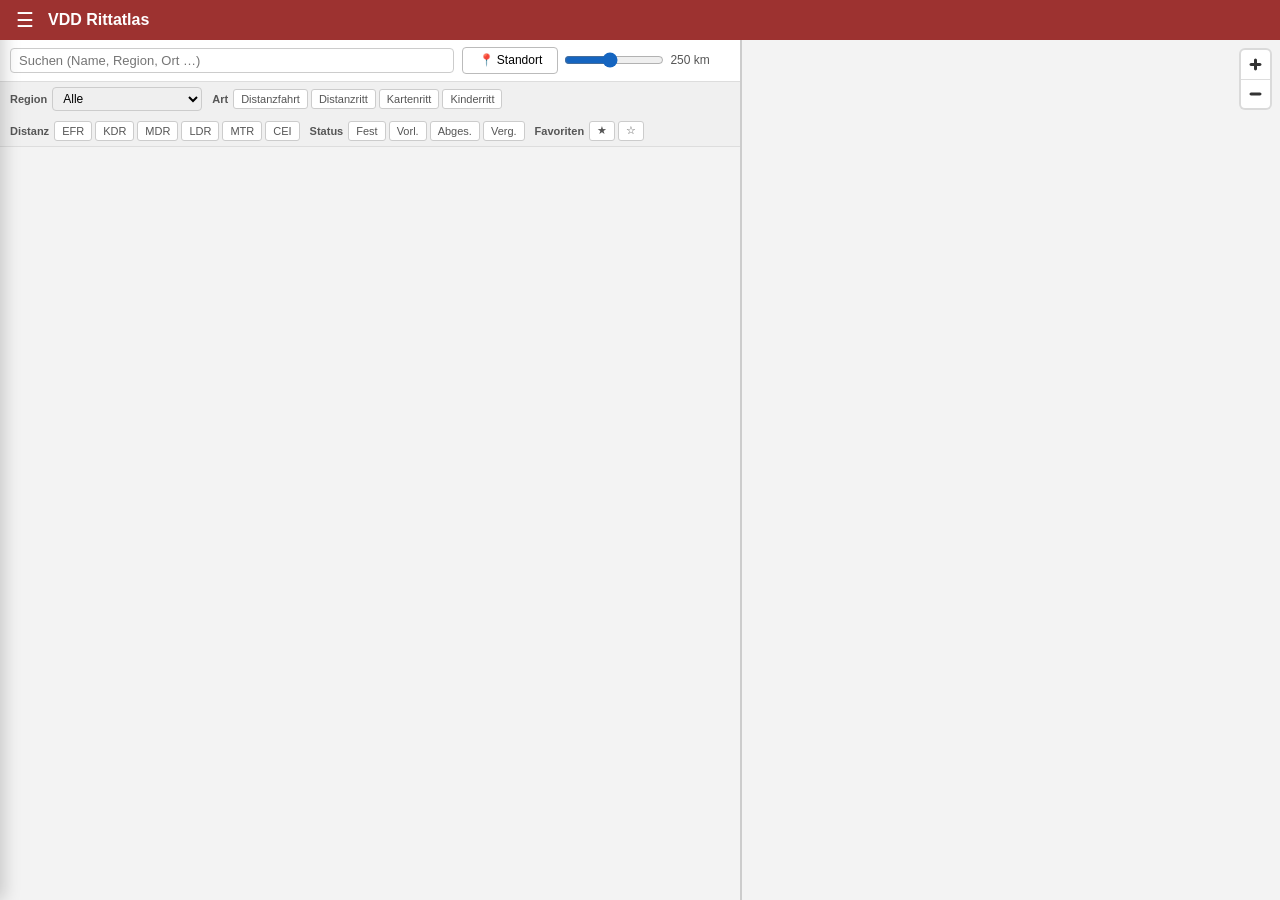
==== commit 52cf20d7: "max bounds menu improvements" ====
--- a/index.html
+++ b/index.html
@@ -95,11 +95,8 @@
 
 <div id="burger-backdrop"></div>
 <div id="burger-drawer">
-  <label id="vorrat-toggle">
-    <input type="checkbox" id="show-vorrat"> Zeige Rittvorrat
-  </label>
-  <hr class="burger-divider">
   <button class="burger-item" id="install-app-btn" hidden>📲 App installieren</button>
+  <button class="burger-item" data-modal="notifications-modal">🔔 Benachrichtigungen</button>
   <button class="burger-item" data-modal="settings-modal">⚙️ Einstellungen</button>
   <button class="burger-item" data-modal="info-modal">ℹ️ Info</button>
   <button class="burger-item" data-modal="datenschutz-modal">🔒 Datenschutz</button>
@@ -174,14 +171,50 @@
   </div>
 </div>
 
+<!-- notifications modal -->
+<div id="notifications-modal" class="std-modal">
+  <div class="std-modal-content">
+    <div class="std-modal-header">
+      <span>🔔 Benachrichtigungen</span>
+      <button class="std-modal-close" data-modal="notifications-modal">✕</button>
+    </div>
+    <div class="std-modal-body" id="notifications-modal-body">
+    </div>
+  </div>
+</div>
+
 <!-- settings modal -->
 <div id="settings-modal" class="std-modal">
   <div class="std-modal-content">
     <div class="std-modal-header">
-      <span>Einstellungen</span>
+      <span>⚙️ Einstellungen</span>
       <button class="std-modal-close" data-modal="settings-modal">✕</button>
     </div>
-    <div class="std-modal-body" id="settings-modal-body">
+    <div class="std-modal-body">
+      <div class="sn-row">
+        <div class="sn-row-text">
+          <span class="sn-label">Rittvorrat anzeigen</span>
+          <span class="sn-desc">Ältere, archivierte Ritte zusätzlich anzeigen</span>
+        </div>
+        <label class="sn-toggle">
+          <input type="checkbox" id="show-vorrat">
+          <span class="sn-toggle-track"></span>
+        </label>
+      </div>
+    </div>
+  </div>
+</div>
+
+<!-- rittvorrat info modal -->
+<div id="rittvorrat-modal" class="std-modal">
+  <div class="std-modal-content">
+    <div class="std-modal-header">
+      <span>Hinweis: Rittvorrat</span>
+      <button class="std-modal-close" data-modal="rittvorrat-modal">✕</button>
+    </div>
+    <div class="std-modal-body">
+      <p>Der <strong>Rittvorrat</strong> enthält ältere Einträge, bei denen die aufgeführten Ritte teilweise seit <strong>Jahren nicht mehr stattgefunden</strong> haben. Diese Daten sind möglicherweise veraltet und spiegeln nicht den aktuellen Stand wieder.</p>
+      <p>Vermisst du einen dieser Ritte? Vielleicht kannst du dabei helfen, einen Ritt wieder aufleben zu lassen. Möglicherweise kannst du dich mit dem Veranstalter in Verbindung setzen.</p>
     </div>
   </div>
 </div>
--- a/includes/app.css
+++ b/includes/app.css
@@ -39,9 +39,9 @@
   .maplibregl-popup.mobile-modal { display: flex; }
 
   /* bigger tap targets */
-  .tbl-doc { padding: 5px 10px; font-size: 12px; }
+  .tbl-doc { height: 28px; padding: 0 10px; font-size: 12px; }
   .fav-star svg { width: 20px; height: 20px; }
-  .tog { padding: 5px 10px; font-size: 12px; }
+  .tog { height: 28px; padding: 0 10px; font-size: 12px; }
 }
 
 /* ── search bar ── */
@@ -64,14 +64,14 @@
 .mtbl th.asc .sa::after { content: '▲'; opacity: 1; }
 .mtbl th.desc .sa::after { content: '▼'; opacity: 1; }
 .mtbl th.fr { z-index: 3; }
-.mtbl td { padding: 2px; border-right: 1px solid #f0f0f0; border-bottom: 1px solid #eee; vertical-align: top; white-space: nowrap; overflow: hidden; text-overflow: ellipsis; }
+.mtbl td { padding: 2px; border-right: 1px solid #f0f0f0; border-bottom: 1px solid #eee; vertical-align: middle; white-space: nowrap; overflow: hidden; text-overflow: ellipsis; }
 .mtbl td.fr { position: sticky; left: 0; background: #fff; z-index: 1; box-shadow: 2px 0 4px -2px rgba(0,0,0,.15); }
 .mtbl tr { cursor: pointer; }
 .mtbl tr:hover td { background: #fff8e1 !important; }
 .mtbl tr.no-coords { opacity: .6; }
 .mtbl tr.row-active td { background: #ffe082 !important; }
 
-.tbl-doc { display: inline-block; padding: 3px 8px; background: #1565c0; color: #fff; border-radius: 3px; text-decoration: none; white-space: nowrap; }
+.tbl-doc { display: inline-flex; align-items: center; justify-content: center; box-sizing: border-box; height: 20px; padding: 0 8px; background: #1565c0; color: #fff; border-radius: 3px; text-decoration: none; white-space: nowrap; }
 .tbl-doc:hover { background: #0d47a1; }
 .tbl-doc.updated::after { content: " *"; }
 button.tbl-doc-ics { border: none; font: inherit; cursor: pointer; }
@@ -123,10 +123,10 @@
 .sr-only { position: absolute; width: 1px; height: 1px; padding: 0; margin: -1px; overflow: hidden; clip: rect(0, 0, 0, 0); white-space: nowrap; border: 0; }
 #region-select { padding: 3px 6px; border: 1px solid #ccc; border-radius: 4px; font-size: 12px; max-width: 150px; }
 .toggle-row { display: flex; gap: 3px; flex-wrap: wrap; }
-.tog { padding: 2px 7px; border: 1px solid #ccc; border-radius: 3px; background: #fff; font-size: 11px; cursor: pointer; color: #555; }
+.tog { display: inline-flex; align-items: center; justify-content: center; box-sizing: border-box; height: 20px; padding: 0 7px; border: 1px solid #ccc; border-radius: 3px; background: #fff; font-size: 11px; cursor: pointer; color: #555; }
 .tog:hover { background: #e8f0fe; border-color: #aaa; }
-.tog.active { background: #2ea3f2; color: #fff; border-color: #2ea3f2; }
-#btn-clear-filters { padding: 2px 8px; border: 1px solid #ccc; border-radius: 4px; background: #fff; font-size: 11px; cursor: pointer; color: #666; margin-left: auto; display: none; }
+.tog.active { box-shadow: inset 0 -2px 0 0 #2ea3f2; }
+#btn-clear-filters { display: none; align-items: center; justify-content: center; box-sizing: border-box; height: 20px; padding: 0 8px; border: 1px solid #ccc; border-radius: 4px; background: #fff; font-size: 11px; cursor: pointer; color: #666; margin-left: auto; }
 #btn-clear-filters:hover { background: #fee; color: #c00; border-color: #fcc; }
 
 /* ── legend bar ── */
@@ -141,7 +141,7 @@
 #btn-locate:hover { background: #e8f0fe; }
 #btn-locate.active { background: #2ea3f2; color: #fff; border-color: #2ea3f2; }
 #btn-locate.active:hover { background: #d32f2f; border-color: #d32f2f; }
-#radius-slider { width: 100px; accent-color: #2ea3f2; cursor: pointer; }
+#radius-slider { width: 100px; accent-color: #1565c0; cursor: pointer; }
 #radius-label { font-size: 12px; color: #555; white-space: nowrap; min-width: 52px; }
 
 /* ── info modal ── */
@@ -206,10 +206,8 @@
 /* ── burger drawer + backdrop ── */
 #burger-backdrop { display: none; position: fixed; inset: 0; background: rgba(0,0,0,.3); z-index: 999; }
 #burger-backdrop.show { display: block; }
-#burger-drawer { position: fixed; top: 40px; left: 0; right: 0; background: #fff; box-shadow: 0 4px 16px rgba(0,0,0,.18); z-index: 1000; border-radius: 0 0 14px 14px; padding: 0 16px; max-height: 0; overflow: hidden; transition: max-height .25s cubic-bezier(.4,0,.2,1), padding .25s cubic-bezier(.4,0,.2,1); }
-#burger-drawer.open { max-height: 400px; padding: 12px 16px; }
-#vorrat-toggle { display: flex; align-items: center; gap: 8px; font-size: 13px; cursor: pointer; user-select: none; padding: 6px 0; }
-#vorrat-toggle input { width: 16px; height: 16px; accent-color: #2ea3f2; cursor: pointer; }
+#burger-drawer { position: fixed; top: 0; bottom: 0; left: 0; width: 260px; max-width: 80vw; background: #fff; box-shadow: 4px 0 16px rgba(0,0,0,.18); z-index: 1000; padding: 16px; padding-top: 56px; overflow-y: auto; transform: translateX(-100%); transition: transform .25s cubic-bezier(.4,0,.2,1); }
+#burger-drawer.open { transform: translateX(0); }
 .burger-divider { border: none; border-top: 1px solid #eee; margin: 10px 0; }
 .burger-item { display: block; width: 100%; text-align: left; background: transparent; border: none; font-size: 14px; padding: 10px 4px; cursor: pointer; color: #333; border-radius: 4px; }
 .burger-item[hidden] { display: none; }
